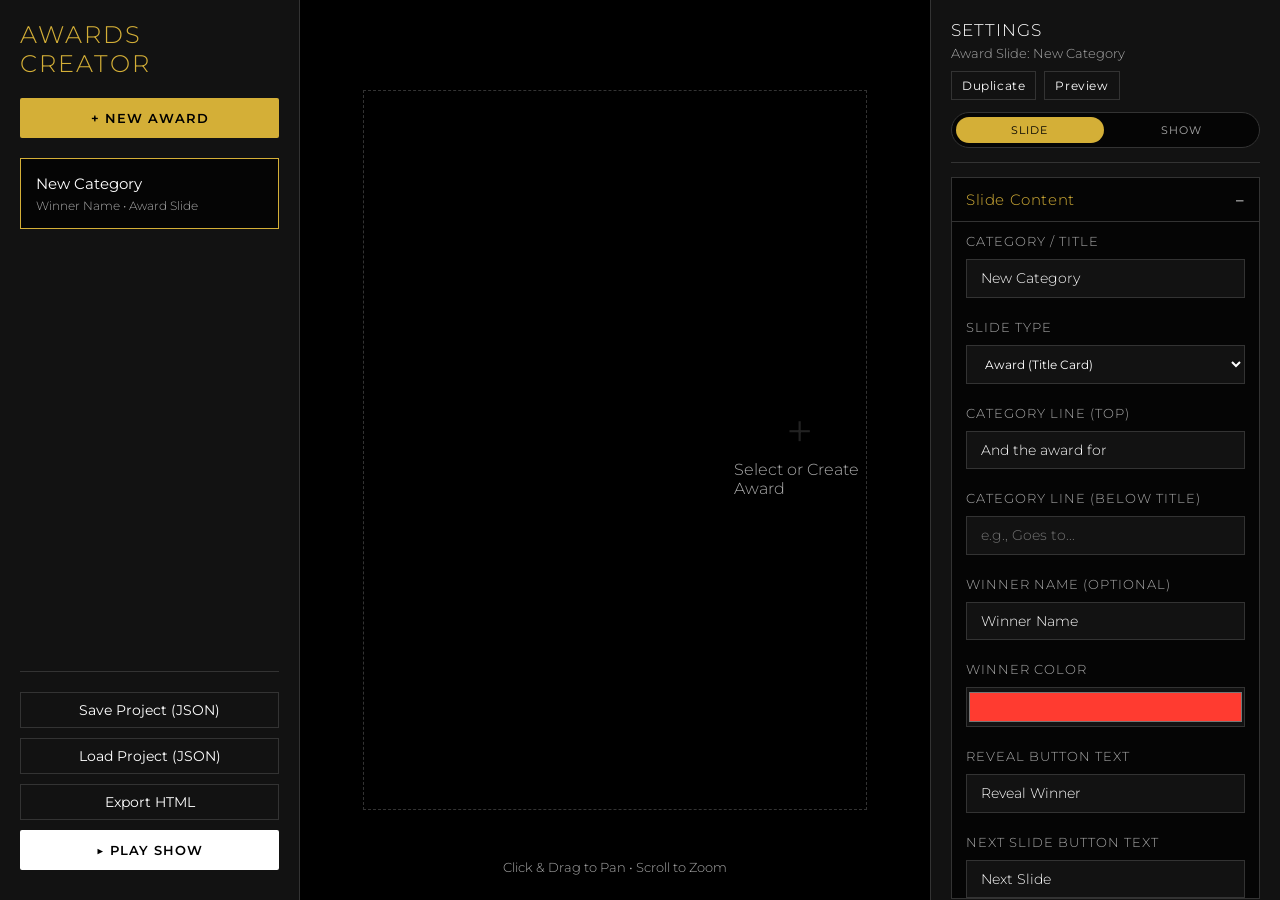
==== index.html @ 906f4ad8 "Add files via upload" ====
<!DOCTYPE html>
<html lang="en">
<head>
    <meta charset="UTF-8">
    <meta name="viewport" content="width=device-width, initial-scale=1.0">
    <title>Premier Award Creator</title>
    <!-- Importing a sleek, lightweight font -->
    <link rel="preconnect" href="https://fonts.googleapis.com">
    <link rel="preconnect" href="https://fonts.gstatic.com" crossorigin>
    <link href="https://fonts.googleapis.com/css2?family=Montserrat:wght@200;300;400;600&display=swap" rel="stylesheet">
    
    <style>
        :root {
            --bg-color: #050505;
            --surface-color: #121212;
            --surface-hover: #1e1e1e;
            --accent-color: #d4af37; /* Gold */
            --accent-dim: #8a7122;
            --text-primary: #ffffff;
            --text-secondary: #aaaaaa;
            --border-color: #333333;
            --font-main: 'Montserrat', sans-serif;
            --font-title: 'Montserrat', sans-serif;
            --font-subtitle: 'Montserrat', sans-serif;
            --font-winner: 'Montserrat', sans-serif;
            --title-size: 3.5rem;
            --winner-size: 3.5rem;
            --category-size: 1rem;
            --subline-size: 1rem;
            --category-tracking: 4px;
            --title-tracking: 0px;
            --stage-bg: var(--bg-color);
            --transition-speed: 0.4s;
        }

        * {
            box-sizing: border-box;
            margin: 0;
            padding: 0;
        }

	        body {
	            font-family: var(--font-main);
	            background-color: var(--bg-color);
	            color: var(--text-primary);
	            height: 100vh;
	            overflow: hidden;
	            font-weight: 300;
	        }

	        /* --- Utility & Layout --- */
	        .hidden { display: none !important; }
	        .flex { display: flex; }
	        .flex-col { flex-direction: column; }
        .center { align-items: center; justify-content: center; }
        .full-screen {
            position: fixed;
            top: 0;
            left: 0;
            width: 100%;
            height: 100%;
            z-index: 100;
        }

        /* --- UI Components --- */
        button {
            cursor: pointer;
            border: none;
            outline: none;
            font-family: var(--font-main);
            transition: all 0.2s ease;
        }

        .btn-primary {
            background-color: var(--accent-color);
            color: #000;
            padding: 12px 24px;
            font-weight: 600;
            text-transform: uppercase;
            letter-spacing: 1px;
            border-radius: 2px;
        }
        .btn-primary:hover {
            background-color: #fff;
            box-shadow: 0 0 15px rgba(255, 255, 255, 0.3);
        }

        .btn-secondary {
            background-color: transparent;
            border: 1px solid var(--border-color);
            color: var(--text-primary);
            padding: 8px 16px;
            font-size: 0.9rem;
        }
        .btn-secondary:hover {
            border-color: var(--accent-color);
            color: var(--accent-color);
        }

        .btn-icon {
            background: none;
            color: var(--text-secondary);
            padding: 8px;
            font-size: 1.2rem;
        }
        .btn-icon:hover { color: #fff; }

        input[type="text"] {
            background-color: var(--surface-color);
            border: 1px solid var(--border-color);
            color: var(--text-primary);
            padding: 10px 14px;
            font-family: var(--font-main);
            font-weight: 300;
            width: 100%;
            margin-bottom: 10px;
        }
        input[type="text"]:focus {
            border-color: var(--accent-color);
            outline: none;
        }

        /* --- Editor Layout --- */
        #editor-app {
            display: grid;
            grid-template-columns: 300px 1fr 350px;
            height: 100vh;
        }

        /* Left Sidebar: List */
        .sidebar {
            background-color: var(--surface-color);
            border-right: 1px solid var(--border-color);
            display: flex;
            flex-direction: column;
            padding: 20px;
            overflow-y: auto;
        }
        .app-title {
            font-weight: 300;
            font-size: 1.5rem;
            margin-bottom: 20px;
            color: var(--accent-color);
            letter-spacing: 2px;
        }
        .award-list {
            flex: 1;
            overflow-y: auto;
            margin-bottom: 20px;
        }
        .award-item {
            background-color: var(--bg-color);
            padding: 15px;
            margin-bottom: 10px;
            border: 1px solid transparent;
            cursor: pointer;
            transition: 0.2s;
            position: relative;
        }
        .award-item:hover { border-color: var(--border-color); }
        .award-item.active { border-color: var(--accent-color); }
        .award-item.drag-over { border-color: var(--accent-color); }
        .award-item.dragging { opacity: 0.6; }
        .award-item h4 { font-weight: 400; margin-bottom: 5px; font-size: 0.95rem; }
        .award-item p { font-size: 0.75rem; color: var(--text-secondary); }
        .delete-btn {
            position: absolute;
            top: 10px;
            right: 10px;
            color: #ff4444;
            opacity: 0;
            transition: opacity 0.2s;
        }
        .award-item:hover .delete-btn { opacity: 1; }

        /* Center: Preview & Animation */
        .preview-area {
            background-color: #000;
            position: relative;
            overflow: hidden;
            display: flex;
            align-items: center;
            justify-content: center;
        }
        .image-container {
            overflow: hidden;
            width: 80%;
            height: 80%;
            border: 1px dashed var(--border-color);
            position: relative;
            display: flex;
            align-items: center;
            justify-content: center;
        }
        .fixate-target {
            position: absolute;
            width: 14px;
            height: 14px;
            border: 2px solid var(--accent-color);
            border-radius: 50%;
            transform: translate(-50%, -50%);
            pointer-events: none;
            box-shadow: 0 0 12px rgba(212,175,55,0.35);
        }
        .fixate-target::after {
            content: "";
            position: absolute;
            top: 50%;
            left: 50%;
            width: 4px;
            height: 4px;
            border-radius: 50%;
            background: var(--accent-color);
            transform: translate(-50%, -50%);
        }
        .editor-image-wrap {
            width: 100%;
            height: 100%;
            display: flex;
            align-items: center;
            justify-content: center;
            transform-origin: center center;
        }
        .editor-image-wrap.ken-burns-preview {
            animation: kenBurnsCustom var(--kb-duration, 12s) ease-in-out infinite alternate;
        }
        .editor-image-wrap.ken-burns-fixate-preview {
            animation: kenBurnsFixate var(--kb-duration, 8s) var(--kb-easing, ease-out) forwards;
        }
        .image-container.drag-over {
            border-color: var(--accent-color);
            box-shadow: 0 0 20px rgba(212, 175, 55, 0.2);
        }
        .preview-image {
            max-width: 100%;
            max-height: 100%;
            object-fit: contain;
            transition: transform 0.1s linear; /* Smooth drag */
            transform-origin: center center;
            cursor: grab;
        }
        .preview-image:active { cursor: grabbing; }
        
        .overlay-controls-hint {
            position: absolute;
            bottom: 20px;
            color: var(--text-secondary);
            font-size: 0.8rem;
            background: rgba(0,0,0,0.7);
            padding: 5px 10px;
            border-radius: 20px;
            pointer-events: none;
        }
        .range-row {
            display: flex;
            align-items: center;
            gap: 10px;
        }
        .range-row input[type=range] { flex: 1; }
        .range-row input[type=number] {
            width: 90px;
            background-color: var(--surface-color);
            border: 1px solid var(--border-color);
            color: var(--text-primary);
            padding: 8px 10px;
            font-family: var(--font-main);
        }

        /* Right Sidebar: Controls */
        .controls-panel {
            background-color: var(--surface-color);
            border-left: 1px solid var(--border-color);
            padding: 20px;
            display: flex;
            flex-direction: column;
            overflow-y: auto;
        }
        .controls-panel input[type="text"] {
            font-size: 0.86rem;
            line-height: 1.2;
        }
        .controls-panel input[type="number"],
        .controls-panel select {
            font-size: 0.78rem;
            line-height: 1.2;
        }
        .controls-panel input[type="color"] {
            height: 34px;
        }
        .panel-header {
            position: sticky;
            top: 0;
            z-index: 5;
            background-color: var(--surface-color);
            padding-bottom: 14px;
            margin-bottom: 14px;
            border-bottom: 1px solid var(--border-color);
        }
        .panel-title {
            font-size: 1.05rem;
            letter-spacing: 1px;
            text-transform: uppercase;
            color: var(--text-primary);
        }
        .panel-meta {
            margin-top: 6px;
            font-size: 0.8rem;
            color: var(--text-secondary);
        }
        .panel-actions {
            display: flex;
            gap: 8px;
            margin-top: 10px;
        }
        .btn-compact {
            padding: 6px 10px;
            font-size: 0.75rem;
            letter-spacing: 0.6px;
        }
        .mode-toggle {
            margin-top: 12px;
            background: var(--bg-color);
            border: 1px solid var(--border-color);
            border-radius: 999px;
            display: flex;
            padding: 4px;
            gap: 4px;
        }
        .mode-btn {
            flex: 1;
            background: transparent;
            color: var(--text-secondary);
            font-size: 0.7rem;
            letter-spacing: 1px;
            text-transform: uppercase;
            padding: 6px 10px;
            border-radius: 999px;
        }
        .mode-btn.active {
            background: var(--accent-color);
            color: #000;
        }
        .panel-mode { display: none; }
        .controls-panel[data-mode="slide"] .panel-mode[data-mode="slide"] { display: block; }
        .controls-panel[data-mode="show"] .panel-mode[data-mode="show"] { display: block; }
        .toggle-row {
            display: flex;
            align-items: center;
            gap: 10px;
            color: var(--text-secondary);
            font-size: 0.9rem;
        }
        .control-group.is-disabled {
            opacity: 0.6;
        }
        .control-group.is-disabled input,
        .control-group.is-disabled select,
        .control-group.is-disabled button {
            pointer-events: none;
        }
        .control-group { margin-bottom: 25px; }
        .control-label {
            display: block;
            margin-bottom: 10px;
            color: var(--text-secondary);
            font-size: 0.8rem;
            text-transform: uppercase;
            letter-spacing: 1px;
        }
        .control-section {
            border: 1px solid var(--border-color);
            background: var(--bg-color);
            margin-bottom: 16px;
        }
        .control-section summary {
            cursor: pointer;
            list-style: none;
            padding: 12px 14px;
            font-size: 0.95rem;
            letter-spacing: 0.6px;
            color: var(--accent-color);
            border-bottom: 1px solid var(--border-color);
        }
        .control-section summary::-webkit-details-marker { display: none; }
        .control-section summary::after {
            content: "+";
            float: right;
            color: var(--text-secondary);
            font-weight: 600;
        }
        .control-section[open] summary::after { content: "–"; }
        .control-section .control-group {
            padding: 12px 14px 0;
            margin-bottom: 0;
        }
        .control-section .control-group:last-child {
            padding-bottom: 14px;
        }
        .control-section .control-group input[type="text"] {
            margin-bottom: 0;
        }
        .control-section .control-group + .control-group {
            margin-top: 10px;
        }
        .control-subsection {
            border: 1px solid var(--border-color);
            background: var(--surface-color);
            margin-top: 10px;
        }
        .control-subsection summary {
            cursor: pointer;
            list-style: none;
            padding: 10px 12px;
            font-size: 0.8rem;
            letter-spacing: 0.8px;
            text-transform: uppercase;
            color: var(--text-secondary);
            border-bottom: 1px solid var(--border-color);
        }
        .control-subsection summary::-webkit-details-marker { display: none; }
        .control-subsection summary::after {
            content: "+";
            float: right;
            color: var(--text-secondary);
            font-weight: 600;
        }
        .control-subsection[open] summary::after { content: "–"; }
        .control-subsection .control-group {
            padding: 10px 12px 12px;
            margin-bottom: 0;
        }
        .control-subsection .control-group + .control-group { margin-top: 8px; }

        .btn-mini {
            background: transparent;
            border: 1px solid rgba(255,255,255,0.2);
            color: var(--text-secondary);
            font-size: 0.65rem;
            letter-spacing: 1px;
            text-transform: uppercase;
            padding: 4px 8px;
            border-radius: 999px;
        }
        .btn-mini:hover {
            color: var(--accent-color);
            border-color: var(--accent-color);
        }
        .top3-label-actions {
            display: flex;
            justify-content: flex-end;
            margin-bottom: 8px;
        }

        .overlay-list {
            display: flex;
            flex-direction: column;
            gap: 12px;
        }
        .overlay-toolbar {
            display: flex;
            flex-wrap: wrap;
            gap: 6px;
            flex: 1;
        }
        .overlay-toolbar button {
            border: 1px solid var(--border-color);
            background: var(--bg-color);
            color: var(--text-secondary);
            font-size: 0.7rem;
            letter-spacing: 0.6px;
            padding: 4px 8px;
            text-transform: uppercase;
        }
        .overlay-toolbar button:hover {
            color: var(--accent-color);
            border-color: var(--accent-color);
        }
        .overlay-editor {
            min-height: 84px;
            padding: 8px 10px;
            border: 1px solid var(--border-color);
            background: var(--bg-color);
            color: var(--text-primary);
            font-family: var(--font-main);
            font-size: 0.95rem;
            line-height: 1.35;
            white-space: pre-wrap;
            outline: none;
            flex: 1;
        }
        .overlay-editor:empty::before {
            content: attr(data-placeholder);
            color: var(--text-secondary);
        }
        .overlay-drag-ghost {
            position: absolute;
            left: 50%;
            top: 50%;
            transform: translate(-50%, -50%);
            max-width: 70%;
            padding: 8px 12px;
            border: 1px dashed rgba(255,255,255,0.4);
            background: rgba(0,0,0,0.35);
            color: #fff;
            font-size: 1.1rem;
            line-height: 1.2;
            z-index: 50;
            cursor: move;
            pointer-events: auto;
            display: none;
        }
        .overlay-drag-ghost.active { display: block; }
        .overlay-item {
            border: 1px solid var(--border-color);
            background: var(--surface-color);
            padding: 10px;
        }
        .overlay-item-row {
            display: flex;
            align-items: center;
            gap: 8px;
        }
        .overlay-item-actions {
            display: flex;
            align-items: center;
            gap: 6px;
        }
        .overlay-item-row + .overlay-item-row {
            margin-top: 8px;
        }
        .overlay-item input[type="text"] {
            margin-bottom: 0;
        }
        .overlay-item input[type="number"],
        .overlay-item select {
            background-color: var(--bg-color);
            border: 1px solid var(--border-color);
            color: var(--text-primary);
            padding: 8px 10px;
            font-family: var(--font-main);
            width: 100%;
        }
        .overlay-item input[type="number"],
        .overlay-item select,
        .overlay-item input[type="text"] {
            font-size: 0.78rem;
            line-height: 1.2;
            height: 32px;
        }
        .overlay-item input[type="color"] {
            height: 32px;
            padding: 0;
        }
        .overlay-item-label {
            font-size: 0.7rem;
            color: var(--text-secondary);
            text-transform: uppercase;
            letter-spacing: 0.6px;
            margin-bottom: 4px;
            display: block;
        }
        .overlay-item-toggle {
            display: inline-flex;
            align-items: center;
            gap: 6px;
            font-size: 0.7rem;
            text-transform: uppercase;
            letter-spacing: 0.6px;
            color: var(--text-secondary);
            white-space: nowrap;
        }
        .overlay-item-toggle input {
            accent-color: var(--accent-color);
        }
        .overlay-nudge {
            display: flex;
            gap: 4px;
            margin-top: 6px;
        }
        .overlay-empty {
            color: var(--text-secondary);
            font-size: 0.8rem;
        }
        .overlay-preview-list {
            display: flex;
            flex-direction: column;
            gap: 6px;
            margin-top: 8px;
        }
        .overlay-preview-item {
            border: 1px solid var(--border-color);
            background: var(--bg-color);
            padding: 6px 8px;
            font-size: 0.74rem;
            color: var(--text-secondary);
        }
        .overlay-preview-title {
            color: var(--text-primary);
            font-size: 0.72rem;
            text-transform: uppercase;
            letter-spacing: 0.6px;
            margin-bottom: 4px;
        }

        .overlay-modal {
            position: fixed;
            inset: 0;
            z-index: 300;
            display: flex;
            align-items: center;
            justify-content: center;
        }
        .overlay-modal.hidden {
            display: none;
        }
        .overlay-modal-backdrop {
            position: absolute;
            inset: 0;
            background: rgba(0,0,0,0.6);
        }
        .overlay-modal-card {
            position: relative;
            width: min(1100px, 92vw);
            max-height: 88vh;
            background: var(--surface-color);
            border: 1px solid var(--border-color);
            box-shadow: 0 20px 50px rgba(0,0,0,0.6);
            display: flex;
            flex-direction: column;
        }
        .overlay-modal-header {
            display: flex;
            align-items: center;
            justify-content: space-between;
            gap: 12px;
            padding: 16px 18px;
            border-bottom: 1px solid var(--border-color);
        }
        .overlay-modal-title {
            font-size: 1rem;
            letter-spacing: 1px;
            text-transform: uppercase;
            color: var(--accent-color);
        }
        .overlay-modal-meta {
            margin-top: 4px;
            font-size: 0.8rem;
            color: var(--text-secondary);
        }
        .overlay-modal-actions {
            display: flex;
            gap: 8px;
        }
        .overlay-modal-body {
            padding: 16px 18px 20px;
            overflow-y: auto;
        }
        .overlay-modal .overlay-editor {
            min-height: 180px;
            font-size: 1rem;
        }
        .overlay-modal .overlay-item-row {
            flex-wrap: wrap;
            align-items: flex-start;
        }
        .overlay-modal .overlay-item {
            padding: 14px;
        }
        .overlay-modal .overlay-item input[type="number"],
        .overlay-modal .overlay-item select,
        .overlay-modal .overlay-item input[type="text"] {
            font-size: 0.85rem;
            height: 34px;
        }
        .overlay-advanced {
            border: 1px solid var(--border-color);
            background: var(--bg-color);
            margin-top: 10px;
        }
        .overlay-advanced summary {
            cursor: pointer;
            list-style: none;
            padding: 8px 10px;
            font-size: 0.7rem;
            letter-spacing: 0.8px;
            text-transform: uppercase;
            color: var(--text-secondary);
            border-bottom: 1px solid var(--border-color);
        }
        .overlay-advanced summary::-webkit-details-marker { display: none; }
        .overlay-advanced summary::after {
            content: "+";
            float: right;
            color: var(--text-secondary);
            font-weight: 600;
        }
        .overlay-advanced[open] summary::after { content: "–"; }
        .overlay-advanced-body {
            padding: 10px;
        }
        
        .file-upload-wrapper {
            position: relative;
            overflow: hidden;
            display: inline-block;
            width: 100%;
        }
        .file-upload-wrapper input[type=file] {
            font-size: 100px;
            position: absolute;
            left: 0;
            top: 0;
            opacity: 0;
            cursor: pointer;
        }
        .btn-upload {
            background-color: var(--surface-hover);
            border: 1px dashed var(--text-secondary);
            color: var(--text-primary);
            width: 100%;
            padding: 20px;
            text-align: center;
            transition: 0.2s;
        }
        .btn-upload:hover {
            border-color: var(--accent-color);
            color: var(--accent-color);
        }

        input[type=range] {
            width: 100%;
            -webkit-appearance: none;
            background: transparent;
        }
        input[type=range]::-webkit-slider-thumb {
            -webkit-appearance: none;
            height: 16px;
            width: 16px;
            border-radius: 50%;
            background: var(--accent-color);
            cursor: pointer;
            margin-top: -6px;
        }
        input[type=range]::-webkit-slider-runnable-track {
            width: 100%;
            height: 4px;
            background: var(--border-color);
        }

        /* --- Player / Presentation Mode --- */
        #player-app {
            background: var(--stage-bg, var(--bg-color));
            display: flex;
            flex-direction: column;
            align-items: center;
            justify-content: center;
            perspective: 1000px;
        }

        .text-stage {
            text-align: center;
            z-index: 10;
            padding: 20px;
            max-width: 80%;
            min-height: 16rem;
            display: flex;
            flex-direction: column;
            align-items: center;
            /* Added fade transition */
            transition: opacity 0.8s ease-out;
        }
        
        /* Class to hide text completely */
        .text-stage.faded-out {
            opacity: 0;
            pointer-events: none;
        }

        .category-label {
            color: var(--accent-color);
            text-transform: uppercase;
            letter-spacing: var(--category-tracking, 4px);
            font-size: var(--category-size);
            font-family: var(--font-subtitle);
            margin-bottom: 20px;
            opacity: 0;
            transform: translateY(20px);
        }
        .category-label.secondary {
            margin-top: 20px;
            margin-bottom: 0;
            font-size: var(--subline-size);
        }
        .award-title {
            font-size: var(--title-size);
            font-weight: 200;
            line-height: 1.2;
            margin-bottom: 40px;
            opacity: 0;
            transform: translateY(20px);
            text-shadow: 0 0 20px rgba(0,0,0,0.8);
            font-family: var(--font-title);
            letter-spacing: var(--title-tracking, 0px);
        }
        .winner-reveal {
            font-size: var(--winner-size);
            color: #ff3b30;
            margin-top: 20px;
            opacity: 0;
            font-weight: 400;
            min-height: 3.8rem;
            line-height: 1.05;
            font-family: var(--font-winner);
        }

        /* Animation Classes */
        .animate-in {
            animation: fadeInUp 1s cubic-bezier(0.2, 0.8, 0.2, 1) forwards;
        }
        .animate-delay-1 { animation-delay: 0.3s; }
        .animate-delay-2 { animation-delay: 0.6s; }

        @keyframes fadeInUp {
            to { opacity: 1; transform: translateY(0); }
        }

        .photo-stage {
            position: absolute;
            top: 0;
            left: 0;
            width: 100%;
            height: 100%;
            z-index: 1;
            opacity: 0;
            transition: opacity 1.5s ease-in-out;
            pointer-events: none;
        }
        .photo-stage.active { opacity: 1; }
        .photo-overlay-container {
            position: absolute;
            inset: 0;
            pointer-events: none;
            z-index: 2;
        }
        .photo-overlay {
            position: absolute;
            left: 50%;
            top: 50%;
            text-align: center;
            font-size: var(--overlay-font-size, 2.2rem);
            line-height: var(--overlay-line-height, 1.15);
            font-weight: 300;
            color: var(--overlay-text-color, #ffffff);
            letter-spacing: 1px;
            text-shadow: var(--overlay-text-shadow, 0 2px 6px rgba(0,0,0,0.85), 0 0 18px rgba(255,255,255,0.55), 0 0 36px rgba(255,255,255,0.35));
            opacity: 0;
            visibility: hidden;
            transition: opacity var(--overlay-effect-duration, 0.6s) ease-out,
                transform var(--overlay-effect-duration, 0.6s) ease-out,
                filter var(--overlay-effect-duration, 0.6s) ease-out;
            transform: translate(calc(var(--overlay-anchor-x, -50%) + var(--overlay-offset-x, 0px) + var(--overlay-from-x, 0px)), calc(var(--overlay-anchor-y, -50%) + var(--overlay-offset-y, 0px) + var(--overlay-from-y, 0px))) scale(var(--overlay-scale, 1));
            filter: blur(var(--overlay-blur, 0));
            max-width: var(--overlay-max-width, 90%);
        }
        .photo-overlay.visible {
            opacity: 1;
            visibility: visible;
            transform: translate(calc(var(--overlay-anchor-x, -50%) + var(--overlay-offset-x, 0px)), calc(var(--overlay-anchor-y, -50%) + var(--overlay-offset-y, 0px))) scale(1);
            filter: blur(0);
        }
        .photo-overlay.has-text {
            background: var(--overlay-bg, rgba(0,0,0,0.45));
            padding: var(--overlay-pad-y, 10px) var(--overlay-pad-x, 18px);
            border-radius: var(--overlay-radius, 12px);
            backdrop-filter: blur(var(--overlay-backdrop-blur, 4px));
            -webkit-backdrop-filter: blur(var(--overlay-backdrop-blur, 4px));
        }
        .overlay-effect-fade { --overlay-from-x: 0; --overlay-from-y: 0; }
        .overlay-effect-slide-up { --overlay-from-y: 24px; }
        .overlay-effect-slide-down { --overlay-from-y: -24px; }
        .overlay-effect-slide-left { --overlay-from-x: 24px; }
        .overlay-effect-slide-right { --overlay-from-x: -24px; }
        .overlay-effect-zoom { --overlay-scale: 0.96; }
        .overlay-effect-typewriter { --overlay-from-y: 10px; }
        .overlay-effect-word-reveal { --overlay-from-y: 10px; }
        .overlay-effect-blur { --overlay-blur: 14px; }
        .overlay-effect-rise { --overlay-from-y: 28px; --overlay-scale: 0.98; }
        .overlay-effect-pop { --overlay-scale: 0.9; }
        .player-image {
            width: 100%;
            height: 100%;
            object-fit: contain;
            /* Will be set via inline JS for transforms */
        }
        .player-image-wrap {
            width: 100%;
            height: 100%;
            display: flex;
            align-items: center;
            justify-content: center;
            transform-origin: center center;
        }
        .player-image-wrap.ken-burns {
            animation: kenBurnsCustom var(--kb-duration, 12s) ease-in-out infinite alternate;
        }
        .player-image-wrap.ken-burns-fixate {
            animation: kenBurnsFixate var(--kb-duration, 8s) var(--kb-easing, ease-out) forwards;
        }

        @keyframes kenBurnsCustom {
            from { transform: scale(var(--kb-scale-from, 1)) translate(var(--kb-x-from, 0px), var(--kb-y-from, 0px)); }
            to { transform: scale(var(--kb-scale-to, 1.08)) translate(var(--kb-x-to, 20px), var(--kb-y-to, -10px)); }
        }
        @keyframes kenBurnsFixate {
            from { transform: translate(var(--kb-x-from, 0px), var(--kb-y-from, 0px)) scale(var(--kb-scale-from, 1)); }
            to { transform: translate(var(--kb-x-to, 0px), var(--kb-y-to, 0px)) scale(var(--kb-scale-to, 1.08)); }
        }

        .player-controls {
            position: fixed;
            bottom: 40px;
            right: 40px;
            z-index: 20;
            display: flex;
            gap: 15px;
        }

        .auto-advance-bar {
            position: fixed;
            left: 0;
            bottom: 0;
            width: 100%;
            height: 3px;
            background: var(--accent-color);
            transform: scaleX(0);
            transform-origin: left;
            opacity: 0;
            transition: opacity 0.2s ease;
            z-index: 30;
            pointer-events: none;
        }
        .auto-advance-bar.active {
            opacity: 0.85;
        }

        .player-cancel {
            position: fixed;
            top: 16px;
            right: 18px;
            z-index: 25;
            font-size: 0.68rem;
            letter-spacing: 1.5px;
            text-transform: uppercase;
            padding: 4px 8px;
            color: rgba(255,255,255,0.6);
            background: rgba(0,0,0,0.2);
            border: 1px solid rgba(255,255,255,0.18);
            border-radius: 999px;
            opacity: 0.35;
        }
        .player-cancel:hover,
        .player-cancel:focus-visible {
            opacity: 0.9;
            color: #fff;
            border-color: rgba(255,255,255,0.4);
        }

        /* --- Top 3 Reveal --- */
        .top3-stage {
            position: absolute;
            inset: 0;
            z-index: 6;
            display: flex;
            flex-direction: column;
            align-items: center;
            justify-content: center;
            gap: 26px;
            opacity: 0;
            pointer-events: none;
            transition: opacity 0.8s ease;
        }
        .top3-stage.visible {
            opacity: 1;
        }
        .top3-heading {
            text-align: center;
            max-width: 80%;
        }
        .top3-heading .category-label,
        .top3-heading .award-title {
            opacity: 1;
            transform: none;
        }
        .top3-heading .award-title {
            margin-bottom: 18px;
        }
        .top3-heading .category-label.secondary {
            margin-top: 12px;
        }

        .top3-teaser,
        .top3-layout {
            width: min(92vw, 1200px);
            display: grid;
            gap: 24px;
            align-items: center;
        }
        .top3-teaser.has-side,
        .top3-layout.has-side {
            grid-template-columns: minmax(0, 1fr) minmax(190px, 280px);
        }
        .top3-teaser:not(.has-side),
        .top3-layout:not(.has-side) {
            grid-template-columns: 1fr;
        }
        .top3-teaser-grid,
        .top3-layout-grid {
            display: grid;
            grid-template-columns: repeat(var(--top3-cols, 2), minmax(160px, 1fr));
            grid-template-rows: repeat(var(--top3-rows, 2), minmax(0, 1fr));
            gap: 22px;
            align-items: end;
            justify-items: center;
        }
        .top3-layout-grid { gap: 24px; }
        .top3-teaser-side,
        .top3-layout-side {
            display: flex;
            align-items: center;
            justify-content: center;
        }
        .top3-teaser-card {
            position: relative;
            width: min(100%, var(--top3-card-max-width, 300px));
            aspect-ratio: 4 / 5;
            background: #0b0b0b;
            border: 1px solid rgba(255,255,255,0.08);
            overflow: hidden;
        }
        .top3-teaser-media {
            width: 100%;
            height: 100%;
            display: flex;
            align-items: center;
            justify-content: center;
            overflow: hidden;
        }
        .top3-teaser-img {
            width: 100%;
            height: 100%;
            object-fit: cover;
            transition: transform 1.2s ease;
        }
        .top3-teaser-card::after {
            content: "";
            position: absolute;
            inset: 0;
            background: linear-gradient(180deg, rgba(0,0,0,0.15), rgba(0,0,0,0.45));
            pointer-events: none;
        }
        .top3-teaser-label {
            position: absolute;
            top: 14px;
            left: 14px;
            font-size: 0.7rem;
            letter-spacing: 2px;
            text-transform: uppercase;
            color: rgba(255,255,255,0.65);
        }
        .top3-teaser.silhouette .top3-teaser-img {
            filter: grayscale(1) brightness(var(--top3-silhouette-brightness, 0.2)) contrast(1.2);
            transform: scale(1.05);
        }
        .top3-teaser.blur .top3-teaser-img {
            filter: blur(26px) brightness(0.85) saturate(0.9);
            transform: scale(1.1);
        }
        .top3-teaser.pixelate .top3-teaser-img {
            image-rendering: pixelated;
            filter: contrast(1.05) saturate(0.85);
        }
        .top3-teaser.pixelate .top3-teaser-img.pixelate-scale {
            width: 25%;
            height: 25%;
            transform: scale(4);
            transform-origin: center;
        }
        .top3-teaser-media canvas,
        .top3-slot-media canvas {
            width: 100%;
            height: 100%;
            image-rendering: pixelated;
            display: block;
        }

        .top3-layout.editorial .top3-layout-grid {
            gap: 26px;
        }
        .top3-layout.editorial .top3-slot.winner {
            transform: translateY(-8px) scale(1.05);
        }
        .top3-slot {
            position: relative;
            width: min(100%, var(--top3-card-max-width, 300px));
            background: #0b0b0b;
            border: 1px solid rgba(255,255,255,0.08);
            overflow: hidden;
            aspect-ratio: 4 / 5;
            display: flex;
            flex-direction: column;
            transition: transform 0.6s ease, box-shadow 0.6s ease, border-color 0.6s ease;
        }
        .top3-slot.empty {
            background: rgba(255,255,255,0.03);
            border-style: dashed;
        }
        .top3-slot.unrevealed .top3-slot-media img {
            transform: scale(1.05);
        }
        .top3-layout.teaser-blur .top3-slot.unrevealed .top3-slot-media img {
            filter: blur(24px) brightness(0.85) saturate(0.9);
        }
        .top3-layout.teaser-silhouette .top3-slot.unrevealed .top3-slot-media img {
            filter: grayscale(1) brightness(var(--top3-silhouette-brightness, 0.2)) contrast(1.2);
        }
        .top3-layout.teaser-pixelate .top3-slot.unrevealed .top3-slot-media img {
            image-rendering: pixelated;
        }
        .top3-slot-media {
            flex: 1;
            display: flex;
            align-items: center;
            justify-content: center;
            overflow: hidden;
        }
        .top3-slot-media img {
            width: 100%;
            height: 100%;
            object-fit: contain;
        }
        .top3-slot-meta {
            padding: 12px 14px;
            border-top: 1px solid rgba(255,255,255,0.08);
            background: rgba(0,0,0,0.6);
        }
        .top3-slot-place {
            font-size: 0.7rem;
            letter-spacing: 2px;
            text-transform: uppercase;
            color: var(--text-secondary);
        }
        .top3-slot-name {
            font-size: 1rem;
            font-weight: 400;
            color: var(--text-primary);
            margin-top: 6px;
        }
        .top3-slot.winner {
            border-color: var(--accent-color);
            box-shadow: 0 0 30px rgba(212,175,55,0.25);
            transform: scale(1.04);
        }
        .top3-slot.winner.pulse {
            animation: top3GlowPulse 3s ease-in-out infinite;
        }
        .top3-slot.place-in .top3-slot-media,
        .top3-slot.place-in .top3-slot-meta {
            animation: top3PlaceIn 0.8s cubic-bezier(0.2, 0.8, 0.2, 1) forwards;
        }
        .top3-label-list {
            display: grid;
            gap: 10px;
        }
        .top3-label-row {
            display: flex;
            flex-direction: column;
            gap: 6px;
        }
        .top3-label-caption {
            font-size: 0.7rem;
            letter-spacing: 1px;
            text-transform: uppercase;
            color: var(--text-secondary);
        }
        @keyframes top3GlowPulse {
            0%, 100% { box-shadow: 0 0 22px rgba(212,175,55,0.2); }
            50% { box-shadow: 0 0 34px rgba(212,175,55,0.45); }
        }
        @keyframes top3PlaceIn {
            from { opacity: 0; transform: scale(1.04); filter: blur(6px); }
            to { opacity: 1; transform: scale(1); filter: blur(0); }
        }

        .top3-reveal-badge {
            position: absolute;
            left: 50%;
            bottom: 12%;
            transform: translateX(-50%) translateY(8px);
            text-align: center;
            opacity: 0;
            transition: opacity 0.6s ease, transform 0.6s ease;
            z-index: 4;
            pointer-events: none;
        }
        .top3-reveal-badge.visible {
            opacity: 1;
            transform: translateX(-50%) translateY(0);
        }
        .top3-reveal-place {
            font-size: 0.85rem;
            letter-spacing: 3px;
            text-transform: uppercase;
            color: var(--text-secondary);
            margin-bottom: 8px;
        }
        .top3-reveal-name {
            font-size: 2.4rem;
            font-weight: 300;
            color: #ffffff;
            text-shadow:
                0 2px 8px rgba(0,0,0,0.8),
                0 0 24px rgba(255,255,255,0.4);
        }

        .top3-placing-clone {
            position: fixed;
            z-index: 9;
            overflow: hidden;
            will-change: transform;
            transition: transform 0.8s cubic-bezier(0.2, 0.8, 0.2, 1);
        }
        .top3-reveal-clone {
            position: fixed;
            z-index: 9;
            overflow: hidden;
            will-change: transform;
            transition: transform 1.1s cubic-bezier(0.2, 0.8, 0.2, 1), opacity 0.3s ease;
        }
        .top3-reveal-media {
            position: relative;
            width: 100%;
            height: 100%;
        }
        .top3-reveal-media img,
        .top3-reveal-media canvas {
            position: absolute;
            inset: 0;
            width: 100%;
            height: 100%;
            object-fit: cover;
        }
        .top3-reveal-media img {
            transition: filter 0.6s ease, opacity 0.6s ease;
        }
        .top3-reveal-media canvas {
            transition: opacity 0.6s ease;
        }
        
        .menu-screen {
            position: absolute;
            inset: 0;
            background: #000;
            z-index: 25;
            display: flex;
            flex-direction: column;
            padding: 40px;
        }
        .menu-header {
            display: flex;
            align-items: center;
            justify-content: space-between;
            gap: 20px;
            margin-bottom: 30px;
        }
        .menu-title {
            font-size: 2rem;
            font-weight: 300;
            color: var(--accent-color);
            letter-spacing: 2px;
        }
        .menu-grid {
            display: grid;
            grid-template-columns: repeat(auto-fill, minmax(220px, 1fr));
            gap: 16px;
            overflow-y: auto;
            padding-right: 6px;
        }
        .menu-tile {
            background: rgba(255,255,255,0.06);
            border: 1px solid rgba(255,255,255,0.1);
            padding: 18px;
            text-align: left;
            color: #fff;
            transition: 0.2s;
        }
        .menu-tile:hover {
            border-color: var(--accent-color);
            transform: translateY(-2px);
        }
        .menu-tile-title {
            font-size: 1rem;
            font-weight: 400;
            margin-bottom: 6px;
        }
        .menu-tile-sub {
            font-size: 0.75rem;
            color: var(--text-secondary);
            text-transform: uppercase;
            letter-spacing: 1px;
        }
        
        .next-btn {
            background: rgba(255,255,255,0.1);
            backdrop-filter: blur(5px);
            color: white;
            padding: 16px 34px;
            border-radius: 50px;
            font-size: 1.05rem;
            font-weight: 600;
            border: 1px solid rgba(255,255,255,0.2);
            opacity: 0;
            pointer-events: none;
            transition: opacity 0.25s ease, background 0.25s ease, color 0.25s ease, border-color 0.25s ease, transform 0.25s ease, filter 0.25s ease;
        }
        .next-btn.visible {
            opacity: 1;
            pointer-events: all;
        }
        .next-btn.layout-hidden {
            display: none;
        }
        .next-btn:hover {
            background: white;
            color: black;
        }
        .next-btn.is-secondary {
            padding: 12px 22px;
            font-size: 0.9rem;
            font-weight: 500;
            filter: saturate(0.78) brightness(0.92);
        }
        .next-btn.is-secondary:hover {
            filter: saturate(0.92) brightness(1);
        }
        .next-btn.action-default {
            background: rgba(255,255,255,0.1);
            border-color: rgba(255,255,255,0.25);
            color: #ffffff;
        }
        .next-btn.action-reveal {
            background: linear-gradient(140deg, rgba(145,114,56,0.42), rgba(84,61,26,0.4));
            border-color: rgba(214,177,106,0.55);
            color: #f9edd7;
        }
        .next-btn.action-place {
            background: linear-gradient(140deg, rgba(88,97,112,0.42), rgba(56,62,74,0.4));
            border-color: rgba(178,191,212,0.5);
            color: #eaf0fb;
        }
        .next-btn.action-see-more {
            background: linear-gradient(140deg, rgba(42,73,118,0.45), rgba(29,51,83,0.42));
            border-color: rgba(120,166,228,0.55);
            color: #e9f3ff;
        }
        .next-btn.action-back {
            background: linear-gradient(140deg, rgba(74,74,82,0.44), rgba(47,47,52,0.42));
            border-color: rgba(184,184,193,0.45);
            color: #f1f1f4;
        }
        .next-btn.action-next {
            background: linear-gradient(140deg, rgba(46,94,75,0.44), rgba(30,65,50,0.41));
            border-color: rgba(124,196,163,0.55);
            color: #e8f8ef;
        }
        .next-btn.action-end {
            background: linear-gradient(140deg, rgba(106,46,46,0.46), rgba(73,31,31,0.43));
            border-color: rgba(206,129,129,0.58);
            color: #ffebeb;
        }
        .next-btn.action-reveal:hover,
        .next-btn.action-place:hover,
        .next-btn.action-see-more:hover,
        .next-btn.action-back:hover,
        .next-btn.action-next:hover,
        .next-btn.action-end:hover {
            color: #ffffff;
            filter: brightness(1.08);
        }
        #nextBtn { order: 1; }
        #top3SeeMoreBtn { order: 2; }
        .player-controls.linked-nav #nextBtn { order: 2; }
        .player-controls.linked-nav #top3SeeMoreBtn { order: 1; }

        /* Toast Notification */
        .toast {
            position: fixed;
            bottom: 20px;
            left: 50%;
            transform: translateX(-50%) translateY(100px);
            background-color: var(--surface-color);
            border: 1px solid var(--accent-color);
            padding: 12px 24px;
            border-radius: 4px;
            transition: transform 0.3s cubic-bezier(0.175, 0.885, 0.32, 1.275);
            z-index: 200;
            box-shadow: 0 5px 15px rgba(0,0,0,0.5);
        }
        .toast.show { transform: translateX(-50%) translateY(0); }

        /* Responsive */
        @media (max-width: 900px) {
            #editor-app { grid-template-columns: 1fr; overflow-y: auto; height: auto;}
            .sidebar, .controls-panel { height: auto; border: none; }
            .image-container { height: 300px; width: 100%; }
        }
    </style>
</head>
<body>

    <!-- Notification Toast -->
    <div id="toast" class="toast">Action Successful</div>

    <!-- EDITOR MODE -->
    <div id="editor-app">
        <!-- Left Sidebar -->
        <aside class="sidebar">
            <h1 class="app-title">AWARDS CREATOR</h1>
            <button class="btn-primary" style="width:100%; margin-bottom:20px;" onclick="createNewAward()">+ New Award</button>
            
            <div class="award-list" id="awardList">
                <!-- List items injected here -->
            </div>

	            <div style="margin-top: auto; padding-top:20px; border-top: 1px solid var(--border-color);">
                <button class="btn-secondary" style="width:100%; margin-bottom:10px;" onclick="exportProjectAsJson()">
                    Save Project (JSON)
                </button>
                <button class="btn-secondary" style="width:100%; margin-bottom:10px;" onclick="triggerProjectImport()">
                    Load Project (JSON)
                </button>
                <input type="file" id="projectImportInput" accept="application/json,.json" class="hidden" onchange="handleProjectUpload(this)">
                <button id="exportBtn" class="btn-secondary" style="width:100%; margin-bottom:10px;" onclick="exportShowAsHtml()">
                    Export HTML
                </button>
                <button class="btn-primary" style="width:100%; margin-bottom:10px; background: #fff;" onclick="playShow()">
                    ▶ Play Show
                </button>
            </div>
        </aside>

        <!-- Center Preview -->
        <main class="preview-area">
            <div class="image-container" id="editorImageContainer">
                <div id="editorImageWrap" class="editor-image-wrap">
                    <img id="editorImage" class="preview-image" src="" alt="Preview" style="display: none;">
                </div>
                <div id="placeholderText" class="center flex-col" style="color: var(--text-secondary);">
                    <span style="font-size: 3rem; opacity: 0.2;">+</span>
                    <span>Select or Create Award</span>
                </div>
                <div id="fixateTarget" class="fixate-target hidden"></div>
                <div id="overlayDragGhost" class="overlay-drag-ghost"></div>
            </div>
            <div class="overlay-controls-hint">Click & Drag to Pan • Scroll to Zoom</div>
        </main>

        <!-- Right Controls -->
        <aside class="controls-panel" data-mode="slide">
            <div class="panel-header">
                <div class="panel-title">Settings</div>
                <div id="panelSlideMeta" class="panel-meta">No slide selected</div>
                <div class="panel-actions">
                    <button class="btn-secondary btn-compact" onclick="duplicateCurrentAward()">Duplicate</button>
                    <button class="btn-secondary btn-compact" onclick="previewCurrentSlide()">Preview</button>
                </div>
                <div class="mode-toggle" role="tablist" aria-label="Settings mode">
                    <button class="mode-btn active" data-mode="slide" onclick="setPanelMode('slide')">Slide</button>
                    <button class="mode-btn" data-mode="show" onclick="setPanelMode('show')">Show</button>
                </div>
            </div>

            <div class="panel-body">
                <section class="panel-mode" data-mode="slide">
                    <details class="control-section" open>
                        <summary>Slide Content</summary>
                        <div class="control-group">
                            <label class="control-label">Category / Title</label>
                            <input type="text" id="inputTitle" placeholder="e.g., Best Beard" oninput="updateCurrentAward('title', this.value)">
                        </div>
                        <div class="control-group">
                            <label class="control-label">Slide Type</label>
                            <select id="inputSlideType" onchange="updateCurrentAward('slideType', this.value)" style="width:100%; padding:10px 14px; background: var(--surface-color); color: var(--text-primary); border: 1px solid var(--border-color); font-family: var(--font-main);">
                                <option value="award">Award (Title Card)</option>
                                <option value="photo">Photo Only</option>
                                <option value="top3">Top Reveal (2-10)</option>
                            </select>
                        </div>
                        <div class="control-group">
                            <label class="control-label">Category Line (Top)</label>
                            <input type="text" id="inputCategoryLine" placeholder="e.g., And the award for" oninput="updateCurrentAward('categoryLine', this.value)">
                        </div>
                        <div class="control-group">
                            <label class="control-label">Category Line (Below Title)</label>
                            <input type="text" id="inputSubLine" placeholder="e.g., Goes to..." oninput="updateCurrentAward('subLine', this.value)">
                        </div>
                        <div class="control-group" id="awardWinnerNameGroup">
                            <label class="control-label">Winner Name (Optional)</label>
                            <input type="text" id="inputWinner" placeholder="e.g., John Doe" oninput="updateCurrentAward('winner', this.value)">
                        </div>
                        <div class="control-group" id="awardWinnerColorGroup">
                            <label class="control-label">Winner Color</label>
                            <input type="color" id="inputWinnerColor" value="#ff3b30" oninput="updateCurrentAward('winnerColor', this.value)" style="width: 100%; height: 40px; padding: 0; border: 1px solid var(--border-color); background: var(--surface-color);">
                        </div>
                        <div class="control-group" id="awardRevealTextGroup">
                            <label class="control-label">Reveal Button Text</label>
                            <input type="text" id="inputRevealText" placeholder="e.g., Reveal Winner" oninput="updateCurrentAward('revealText', this.value)">
                        </div>
                        <div class="control-group" id="awardNextTextGroup">
                            <label class="control-label" id="inputNextTextLabel">Next Slide Button Text</label>
                            <input type="text" id="inputNextText" placeholder="e.g., Next Slide" oninput="updateCurrentAward('nextText', this.value)">
                        </div>
                        <div class="control-group" id="linkedOnlyGroup" style="display:none;">
                            <label class="toggle-row">
                                <input type="checkbox" id="inputLinkedOnly" onchange="updateCurrentAward('linkedOnly', this.checked)">
                                Skip in main run (linked-only slide)
                            </label>
                        </div>
                    </details>

                    <details class="control-section" id="top3Controls">
                        <summary>Top Reveal (2-10)</summary>
                        <div class="control-group">
                            <label class="control-label">Number of Places</label>
                            <select id="inputTop3Count" onchange="updateTop3Count(parseInt(this.value, 10))" style="width:100%; padding:10px 14px; background: var(--surface-color); color: var(--text-primary); border: 1px solid var(--border-color); font-family: var(--font-main);">
                                <option value="2">Top 2</option>
                                <option value="3">Top 3</option>
                                <option value="4">Top 4</option>
                                <option value="5">Top 5</option>
                                <option value="6">Top 6</option>
                                <option value="7">Top 7</option>
                                <option value="8">Top 8</option>
                                <option value="9">Top 9</option>
                                <option value="10">Top 10</option>
                            </select>
                        </div>
                        <div class="control-group">
                            <label class="control-label">Edit Place</label>
                            <select id="inputTop3Place" onchange="setTop3EditIndex(this.value)" style="width:100%; padding:10px 14px; background: var(--surface-color); color: var(--text-primary); border: 1px solid var(--border-color); font-family: var(--font-main);">
                                <option value="0">3rd Place</option>
                                <option value="1">2nd Place</option>
                                <option value="2">Winner</option>
                            </select>
                        </div>
                        <div class="control-group">
                            <label class="control-label">Place Name</label>
                            <input type="text" id="inputTop3Name" placeholder="e.g., Alex Smith" oninput="updateTop3Entry('name', this.value)">
                        </div>
                        <div class="control-group">
                            <label class="control-label">See More Slideshow (Start)</label>
                            <select id="inputTop3LinkedStart" onchange="updateTop3LinkedStart(this.value)" style="width:100%; padding:10px 14px; background: var(--surface-color); color: var(--text-primary); border: 1px solid var(--border-color); font-family: var(--font-main);">
                                <option value="">None</option>
                            </select>
                        </div>
                        <div class="control-group">
                            <label class="control-label">See More Slideshow (End)</label>
                            <select id="inputTop3LinkedEnd" onchange="updateTop3LinkedEnd(this.value)" style="width:100%; padding:10px 14px; background: var(--surface-color); color: var(--text-primary); border: 1px solid var(--border-color); font-family: var(--font-main);">
                                <option value="">Same as start</option>
                            </select>
                            <div class="overlay-empty" style="margin-top:6px;">Plays from start to end, then returns to this place.</div>
                        </div>
                        <div class="control-group">
                            <label class="control-label">Teaser Style</label>
                            <select id="inputTop3Teaser" onchange="updateTop3Setting('teaserStyle', this.value)" style="width:100%; padding:10px 14px; background: var(--surface-color); color: var(--text-primary); border: 1px solid var(--border-color); font-family: var(--font-main);">
                                <option value="silhouette">Silhouette</option>
                                <option value="blur">Blur</option>
                                <option value="pixelate">Pixelate</option>
                            </select>
                        </div>
                        <div class="control-group">
                            <label class="control-label">Layout Style</label>
                            <select id="inputTop3Layout" onchange="updateTop3Setting('layoutStyle', this.value)" style="width:100%; padding:10px 14px; background: var(--surface-color); color: var(--text-primary); border: 1px solid var(--border-color); font-family: var(--font-main);">
                                <option value="grid">Grid</option>
                                <option value="editorial">Editorial</option>
                            </select>
                        </div>
                        <div class="control-group">
                            <label class="control-label">Winner Treatment</label>
                            <label class="toggle-row">
                                <input type="checkbox" id="inputTop3WinnerToggle" onchange="updateTop3Setting('showWinner', this.checked)">
                                Highlight 1st place
                            </label>
                        </div>
                        <div class="control-group" id="top3WinnerEmphasisGroup">
                            <label class="control-label">Winner Emphasis</label>
                            <select id="inputTop3Emphasis" onchange="updateTop3Setting('winnerEmphasis', this.value)" style="width:100%; padding:10px 14px; background: var(--surface-color); color: var(--text-primary); border: 1px solid var(--border-color); font-family: var(--font-main);">
                                <option value="scale-glow">Scale + Glow</option>
                                <option value="pulse-glow">Pulse + Glow</option>
                                <option value="none">None</option>
                            </select>
                        </div>
                        <div class="control-group">
                            <label class="control-label">Pixelation Amount</label>
                            <input type="range" id="inputTop3Pixelate" min="1" max="10" step="1" value="6" oninput="updateTop3Setting('pixelateAmount', parseInt(this.value, 10))">
                        </div>
                        <div class="control-group">
                            <label class="control-label">Silhouette Darkness</label>
                            <input type="range" id="inputTop3Silhouette" min="0.3" max="0.95" step="0.05" value="0.8" oninput="updateTop3Setting('silhouetteDarkness', parseFloat(this.value))">
                        </div>
                        <details class="control-subsection">
                            <summary>Button Labels</summary>
                            <div class="control-group">
                                <div class="top3-label-actions">
                                    <button class="btn-mini" onclick="clearTop3ButtonLabels()">Clear All</button>
                                </div>
                                <div id="top3ButtonLabels" class="top3-label-list"></div>
                            </div>
                        </details>
                        <details class="control-subsection">
                            <summary>Place Labels</summary>
                            <div class="control-group">
                                <div id="top3PlaceLabels" class="top3-label-list"></div>
                            </div>
                        </details>
                    </details>

                    <details class="control-section" open>
                        <summary>Media & Overlays</summary>
                        <div class="control-group">
                            <label class="control-label">Text Overlays</label>
                            <div id="top3EditHint" class="overlay-empty" style="margin-bottom:10px; display:none;">Editing Place</div>
                            <div id="overlayCount" class="overlay-empty">No overlays yet.</div>
                            <div id="overlayPreviewList" class="overlay-preview-list"></div>
                            <button class="btn-secondary" style="width:100%; margin-top:10px;" onclick="openOverlayModal()">Open Overlay Editor</button>
                            <button class="btn-secondary" style="width:100%; margin-top:10px;" onclick="addOverlay()">+ Add Overlay</button>
                        </div>
                        <div class="control-group">
                            <label class="control-label">Image Fit</label>
                            <select id="inputImageFit" onchange="updateCurrentMediaSetting('imageFit', this.value)" style="width:100%; padding:10px 14px; background: var(--surface-color); color: var(--text-primary); border: 1px solid var(--border-color); font-family: var(--font-main);">
                                <option value="contain">Contain</option>
                                <option value="cover">Cover</option>
                                <option value="fill">Fill</option>
                            </select>
                        </div>
                        <div class="control-group">
                            <button class="btn-secondary" style="width:100%; margin-bottom:10px;" onclick="fitImageToFrame()">Fit To Frame</button>
                            <button class="btn-secondary" style="width:100%;" onclick="clearCurrentImage()">Clear Image</button>
                        </div>
                        <div class="control-group">
                            <label class="control-label">Photo</label>
                            <div class="file-upload-wrapper">
                                <div class="btn-upload">Upload Photo / GIF</div>
                                <input type="file" id="imageInput" accept="image/*,image/gif" multiple onchange="handleImageUpload(this)">
                            </div>
                        </div>
                    </details>

                    <details class="control-section">
                        <summary>Timing Overrides</summary>
                        <div class="control-group">
                            <label class="control-label">Per-Slide Timing</label>
                            <label class="toggle-row">
                                <input type="checkbox" id="inputSlideTimingOverride" onchange="toggleSlideTimingOverride(this.checked)">
                                Override show timing for this slide
                            </label>
                            <div id="slideTimingHint" class="overlay-empty" style="margin-top:6px;">Uses show defaults until enabled.</div>
                        </div>
                        <div class="control-group" id="slideTimingRevealGroup">
                            <label class="control-label">Reveal Delay (Seconds)</label>
                            <input type="number" id="inputRevealPhotoDelay" min="0" max="10" step="0.1" placeholder="Use show default" oninput="updateCurrentAwardNumber('revealPhotoDelay', this.value, 0, 10)">
                        </div>
                        <div class="control-group" id="slideTimingFadeGroup">
                            <label class="control-label">Fade Duration (Seconds)</label>
                            <input type="number" id="inputRevealPhotoFade" min="0" max="10" step="0.1" placeholder="Use show default" oninput="updateCurrentAwardNumber('revealFadeDuration', this.value, 0, 10)">
                        </div>
                    </details>

                    <details class="control-section">
                        <summary>Framing & Motion</summary>
                        <div class="control-group">
                            <label class="control-label">Framing Zoom</label>
                            <input type="range" id="zoomInput" min="0.5" max="3" step="0.05" value="1" oninput="handleZoomChange(this.value)">
                        </div>
                        <div class="control-group">
                            <label class="control-label">Ken Burns Mode</label>
                            <select id="inputKenBurnsMode" onchange="updateCurrentMediaSetting('kenBurnsMode', this.value)" style="width:100%; padding:10px 14px; background: var(--surface-color); color: var(--text-primary); border: 1px solid var(--border-color); font-family: var(--font-main);">
                                <option value="off">Off</option>
                                <option value="zoom-in">Zoom In</option>
                                <option value="zoom-out">Zoom Out</option>
                                <option value="pan-left-right">Pan Left → Right</option>
                                <option value="pan-right-left">Pan Right → Left</option>
                                <option value="pan-up-down">Pan Up → Down</option>
                                <option value="pan-down-up">Pan Down → Up</option>
                                <option value="diagonal-up-right">Diagonal Up → Right</option>
                                <option value="diagonal-down-left">Diagonal Down → Left</option>
                                <option value="fixate">Fixate</option>
                            </select>
                        </div>
                        <div class="control-group" id="kenBurnsDurationGroup">
                            <label class="control-label">Ken Burns Duration (Seconds)</label>
                            <input type="range" id="inputKenBurnsDuration" min="6" max="24" step="1" value="12" oninput="updateCurrentMediaSetting('kenBurnsDuration', parseInt(this.value, 10))">
                        </div>
                        <div class="control-group" id="kenBurnsIntensityGroup">
                            <label class="control-label">Ken Burns Intensity</label>
                            <input type="range" id="inputKenBurnsIntensity" min="0" max="60" step="2" value="20" oninput="updateCurrentMediaSetting('kenBurnsIntensity', parseInt(this.value, 10))">
                        </div>
                        <div class="control-group" id="fixateControls" style="display:none;">
                            <label class="control-label">Fixate Zoom (x)</label>
                            <div class="range-row">
                                <input type="range" id="inputFixateZoom" min="1" max="5" step="0.1" value="2.5" oninput="updateFixateControl('fixateZoom', this.value)">
                                <input type="number" id="inputFixateZoomNum" min="1" max="5" step="0.1" value="2.5" oninput="updateFixateControl('fixateZoom', this.value)">
                            </div>
                            <label class="control-label" style="margin-top:10px;">Fixate Speed (Seconds)</label>
                            <div class="range-row">
                                <input type="range" id="inputFixateSpeed" min="2" max="60" step="0.5" value="8" oninput="updateFixateControl('fixateSpeed', this.value)">
                                <input type="number" id="inputFixateSpeedNum" min="2" max="60" step="0.5" value="8" oninput="updateFixateControl('fixateSpeed', this.value)">
                            </div>
                            <label class="control-label" style="margin-top:10px;">Fixate Easing</label>
                            <select id="inputFixateEasing" onchange="updateFixateControl('fixateEasing', this.value)" style="width:100%; padding:10px 14px; background: var(--surface-color); color: var(--text-primary); border: 1px solid var(--border-color); font-family: var(--font-main);">
                                <option value="ease-out">Ease Out</option>
                                <option value="ease-in-out">Ease In Out</option>
                                <option value="ease-in">Ease In</option>
                                <option value="linear">Linear</option>
                                <option value="cubic-bezier(0.2, 0.8, 0.2, 1)">Cinematic</option>
                            </select>
                            <div class="overlay-empty" style="margin-top:10px;">Click the image to set the Fixate target.</div>
                        </div>
                        <div class="control-group">
                            <button class="btn-secondary" style="width:100%;" onclick="previewKenBurns()">Preview Ken Burns</button>
                        </div>
                        <div class="control-group">
                            <button class="btn-secondary" style="width:100%;" onclick="resetFraming()">Reset Framing</button>
                        </div>
                    </details>
                </section>

                <section class="panel-mode" data-mode="show">
                    <details class="control-section" open>
                        <summary>Start & Export</summary>
                        <div class="control-group">
                            <label class="control-label">Start Menu</label>
                            <label class="toggle-row">
                                <input type="checkbox" id="inputStartMenu" onchange="updateShowSetting('startMenu', this.checked)">
                                Show award menu before play
                            </label>
                        </div>
                        <div class="control-group">
                            <label class="control-label">Export Start Title</label>
                            <input type="text" id="inputExportStartTitle" placeholder="Start Show" oninput="updateShowSetting('exportStartTitle', this.value)">
                        </div>
                        <div class="control-group">
                            <label class="control-label">Export Start Button</label>
                            <input type="text" id="inputExportStartButton" placeholder="Start Show" oninput="updateShowSetting('exportStartButton', this.value)">
                        </div>
                    </details>

                    <details class="control-section" open>
                        <summary>Theme & Branding</summary>
                        <div class="control-group">
                            <label class="control-label">Theme Preset</label>
                            <select id="inputThemePreset" onchange="updateShowSetting('themePreset', this.value)" style="width:100%; padding:10px 14px; background: var(--surface-color); color: var(--text-primary); border: 1px solid var(--border-color); font-family: var(--font-main);">
                                <option value="classic-gold">Classic Gold</option>
                                <option value="neon">Neon</option>
                                <option value="minimal">Minimal</option>
                                <option value="retro">Retro</option>
                                <option value="editorial">Editorial</option>
                            </select>
                        </div>
                        <div class="control-group">
                            <label class="control-label">Stage Style</label>
                            <select id="inputStageStyle" onchange="updateShowSetting('stageStyle', this.value)" style="width:100%; padding:10px 14px; background: var(--surface-color); color: var(--text-primary); border: 1px solid var(--border-color); font-family: var(--font-main);">
                                <option value="solid">Solid</option>
                                <option value="spotlight">Spotlight</option>
                                <option value="gradient">Gradient</option>
                            </select>
                        </div>
                        <div class="control-group">
                            <label class="control-label">Accent Color</label>
                            <input type="color" id="inputAccentColor" value="#d4af37" oninput="updateShowSetting('accentColor', this.value)" style="width: 100%; height: 40px; padding: 0; border: 1px solid var(--border-color); background: var(--surface-color);">
                        </div>
                        <div class="control-group">
                            <label class="control-label">Stage Background</label>
                            <input type="color" id="inputStageColor" value="#050505" oninput="updateShowSetting('stageColor', this.value)" style="width: 100%; height: 40px; padding: 0; border: 1px solid var(--border-color); background: var(--surface-color);">
                        </div>
                    </details>

                    <details class="control-section">
                        <summary>Typography Defaults</summary>
                        <div class="control-group">
                            <label class="control-label">Type Preset</label>
                            <select id="inputTypePreset" onchange="updateShowSetting('typePreset', this.value)" style="width:100%; padding:10px 14px; background: var(--surface-color); color: var(--text-primary); border: 1px solid var(--border-color); font-family: var(--font-main);">
                                <option value="classic">Classic</option>
                                <option value="editorial">Editorial</option>
                                <option value="modern">Modern</option>
                                <option value="bold">Bold</option>
                            </select>
                        </div>
                        <div class="control-group">
                            <label class="control-label">Title Font</label>
                            <select id="inputTitleFont" onchange="updateShowSetting('titleFont', this.value)" style="width:100%; padding:10px 14px; background: var(--surface-color); color: var(--text-primary); border: 1px solid var(--border-color); font-family: var(--font-main);">
                                <option value="Montserrat">Montserrat</option>
                                <option value="Serif">Serif</option>
                                <option value="Editorial">Editorial</option>
                                <option value="Display">Display</option>
                                <option value="Mono">Mono</option>
                            </select>
                        </div>
                        <div class="control-group">
                            <label class="control-label">Subtitle Font</label>
                            <select id="inputSubtitleFont" onchange="updateShowSetting('subtitleFont', this.value)" style="width:100%; padding:10px 14px; background: var(--surface-color); color: var(--text-primary); border: 1px solid var(--border-color); font-family: var(--font-main);">
                                <option value="Montserrat">Montserrat</option>
                                <option value="Serif">Serif</option>
                                <option value="Editorial">Editorial</option>
                                <option value="Display">Display</option>
                                <option value="Mono">Mono</option>
                            </select>
                        </div>
                        <div class="control-group">
                            <label class="control-label">Winner Font</label>
                            <select id="inputWinnerFont" onchange="updateShowSetting('winnerFont', this.value)" style="width:100%; padding:10px 14px; background: var(--surface-color); color: var(--text-primary); border: 1px solid var(--border-color); font-family: var(--font-main);">
                                <option value="Montserrat">Montserrat</option>
                                <option value="Serif">Serif</option>
                                <option value="Editorial">Editorial</option>
                                <option value="Display">Display</option>
                                <option value="Mono">Mono</option>
                            </select>
                        </div>
                        <div class="control-group">
                            <label class="control-label">Type Sizes (rem)</label>
                            <div class="range-row">
                                <input type="number" id="inputTitleSize" min="2" max="6" step="0.1" oninput="updateShowSetting('titleSize', parseFloat(this.value))">
                                <input type="number" id="inputWinnerSize" min="2" max="6" step="0.1" oninput="updateShowSetting('winnerSize', parseFloat(this.value))">
                                <input type="number" id="inputCategorySize" min="0.6" max="2" step="0.05" oninput="updateShowSetting('categorySize', parseFloat(this.value))">
                                <input type="number" id="inputSublineSize" min="0.6" max="2" step="0.05" oninput="updateShowSetting('sublineSize', parseFloat(this.value))">
                            </div>
                            <div class="overlay-empty" style="margin-top:6px;">Title • Winner • Category • Subline</div>
                        </div>
                        <div class="control-group">
                            <label class="control-label">Letter Spacing (px)</label>
                            <div class="range-row">
                                <input type="number" id="inputCategoryTracking" min="0" max="10" step="0.5" oninput="updateShowSetting('categoryTracking', parseFloat(this.value))">
                                <input type="number" id="inputTitleTracking" min="-1" max="6" step="0.5" oninput="updateShowSetting('titleTracking', parseFloat(this.value))">
                            </div>
                            <div class="overlay-empty" style="margin-top:6px;">Category • Title</div>
                        </div>
                        <div class="control-group">
                            <label class="control-label">Projector Mode</label>
                            <label class="toggle-row">
                                <input type="checkbox" id="inputLargeType" onchange="updateShowSetting('largeType', this.checked)">
                                Large type for projector
                            </label>
                        </div>
                    </details>

                    <details class="control-section">
                        <summary>Playback Defaults</summary>
                        <div class="control-group">
                            <label class="control-label">Hold on Black</label>
                            <label class="toggle-row">
                                <input type="checkbox" id="inputHoldBlack" onchange="updateShowSetting('holdOnBlack', this.checked)">
                                Keep black frame before photo reveal
                            </label>
                        </div>
                        <div class="control-group">
                            <label class="control-label">Reveal Delay (Seconds)</label>
                            <div class="range-row">
                                <input type="number" id="inputRevealDelayAward" min="0" max="10" step="0.1" oninput="updateShowSetting('revealDelayAward', parseFloat(this.value))">
                                <input type="number" id="inputRevealDelayPhoto" min="0" max="10" step="0.1" oninput="updateShowSetting('revealDelayPhoto', parseFloat(this.value))" title="Photo-only delay">
                                <input type="number" id="inputRevealDelayTop" min="0" max="10" step="0.1" oninput="updateShowSetting('revealDelayTop', parseFloat(this.value))" title="Top Reveal delay">
                            </div>
                            <div class="overlay-empty" style="margin-top:6px;">Award • Photo • Top Reveal</div>
                        </div>
                        <div class="control-group">
                            <label class="control-label">Fade Duration (Seconds)</label>
                            <div class="range-row">
                                <input type="number" id="inputFadeAward" min="0" max="10" step="0.1" oninput="updateShowSetting('fadeDurationAward', parseFloat(this.value))">
                                <input type="number" id="inputFadePhoto" min="0" max="10" step="0.1" oninput="updateShowSetting('fadeDurationPhoto', parseFloat(this.value))">
                                <input type="number" id="inputFadeTop" min="0" max="10" step="0.1" oninput="updateShowSetting('fadeDurationTop', parseFloat(this.value))">
                            </div>
                            <div class="overlay-empty" style="margin-top:6px;">Award • Photo • Top Reveal</div>
                        </div>
                        <div class="control-group">
                            <label class="control-label">Auto-Advance</label>
                            <label class="toggle-row">
                                <input type="checkbox" id="inputAutoAdvance" onchange="updateShowSetting('autoAdvance', this.checked)">
                                Advance automatically
                            </label>
                        </div>
                        <div class="control-group" id="autoAdvanceTimingGroup">
                            <label class="control-label">Auto-Advance Timing (Seconds)</label>
                            <div class="range-row">
                                <input type="number" id="inputAutoAdvanceAward" min="1" max="60" step="1" oninput="updateShowSetting('autoAdvanceAward', parseFloat(this.value))">
                                <input type="number" id="inputAutoAdvancePhoto" min="1" max="60" step="1" oninput="updateShowSetting('autoAdvancePhoto', parseFloat(this.value))">
                                <input type="number" id="inputAutoAdvanceTop" min="1" max="60" step="1" oninput="updateShowSetting('autoAdvanceTopStep', parseFloat(this.value))">
                            </div>
                            <div class="overlay-empty" style="margin-top:6px;">Award • Photo • Top Reveal Step</div>
                        </div>
                    </details>

                    <details class="control-section">
                        <summary>Audio Defaults</summary>
                        <div class="control-group">
                            <label class="control-label">Sound Effects</label>
                            <label class="toggle-row" style="margin-bottom:8px;">
                                <input type="checkbox" id="inputSoundEnabled" onchange="updateShowSetting('soundEnabled', this.checked)">
                                Enable sounds
                            </label>
                            <div id="soundDetailGroup">
                                <label class="toggle-row" style="margin-bottom:8px;">
                                    <input type="checkbox" id="inputSoundReveal" onchange="updateShowSetting('soundOnReveal', this.checked)">
                                    Sound on reveal
                                </label>
                                <label class="toggle-row" style="margin-bottom:8px;">
                                    <input type="checkbox" id="inputSoundAdvance" onchange="updateShowSetting('soundOnAdvance', this.checked)">
                                    Sound on advance
                                </label>
                                <select id="inputSoundStyle" onchange="updateShowSetting('soundStyle', this.value)" style="width:100%; padding:10px 14px; background: var(--surface-color); color: var(--text-primary); border: 1px solid var(--border-color); font-family: var(--font-main);">
                                    <option value="soft">Soft</option>
                                    <option value="bright">Bright</option>
                                    <option value="cinematic">Cinematic</option>
                                </select>
                            </div>
                        </div>
                    </details>
                </section>
            </div>
        </aside>
    </div>

    <!-- Overlay Editor Modal -->
    <div id="overlayModal" class="overlay-modal hidden" aria-hidden="true">
        <div class="overlay-modal-backdrop" onclick="closeOverlayModal()"></div>
        <div class="overlay-modal-card" role="dialog" aria-modal="true" aria-labelledby="overlayModalTitle">
            <div class="overlay-modal-header">
                <div>
                    <div id="overlayModalTitle" class="overlay-modal-title">Overlay Editor</div>
                    <div id="overlayModalMeta" class="overlay-modal-meta">Select a slide to edit overlays.</div>
                </div>
                <div class="overlay-modal-actions">
                    <button class="btn-secondary btn-compact" onclick="addOverlay()">Add Overlay</button>
                    <button class="btn-secondary btn-compact" onclick="closeOverlayModal()">Close</button>
                </div>
            </div>
            <div class="overlay-modal-body">
                <div id="overlayList" class="overlay-list"></div>
            </div>
        </div>
    </div>

    <!-- PLAYER MODE -->
    <div id="player-app" class="hidden full-screen">
        <div id="menuScreen" class="menu-screen hidden">
            <div class="menu-header">
                <div class="menu-title">Select an Award</div>
                <button class="btn-secondary" onclick="startFromMenu(0)">Play From Start</button>
            </div>
            <div id="menuGrid" class="menu-grid"></div>
        </div>
        <div id="playerBackground" class="photo-stage">
            <div id="playerImageWrap" class="player-image-wrap">
                <img id="playerImageElement" class="player-image" src="">
            </div>
            <div id="playerOverlay" class="photo-overlay-container"></div>
        </div>

        <div id="top3Stage" class="top3-stage hidden">
            <div id="top3Heading" class="top3-heading">
                <div id="top3Category" class="category-label">The Award Goes To</div>
                <div id="top3Title" class="award-title">...</div>
                <div id="top3SubLine" class="category-label secondary">...</div>
            </div>
            <div id="top3Teaser" class="top3-teaser"></div>
            <div id="top3Layout" class="top3-layout"></div>
        </div>

        <div id="top3RevealBadge" class="top3-reveal-badge hidden">
            <div id="top3RevealPlace" class="top3-reveal-place">Third Place</div>
            <div id="top3RevealName" class="top3-reveal-name">Name</div>
        </div>

        <div id="textStage" class="text-stage">
            <div id="playerCategory" class="category-label">The Award Goes To</div>
            <div id="playerTitle" class="award-title">...</div>
            <div id="playerSubLine" class="category-label secondary">...</div>
            <div id="playerWinner" class="winner-reveal">...</div>
        </div>

        <button class="player-cancel" onclick="endShow()" aria-label="Cancel show">Cancel</button>
        <div class="player-controls">
            <button id="top3SeeMoreBtn" class="next-btn" onclick="openTop3SeeMore()">See More</button>
            <button id="nextBtn" class="next-btn" onclick="nextStep()">Reveal Winner</button>
        </div>
        <div id="autoAdvanceBar" class="auto-advance-bar"></div>
    </div>

    <script>
        /**
         * APPLICATION STATE
         */
        let awards = [];
        let currentAwardId = null;
        let currentTop3Index = 0;
        const TOP3_MIN = 2;
        const TOP3_MAX = 10;
        const defaultShowSettings = {
            startMenu: false,
            exportStartTitle: "Start Show",
            exportStartButton: "Start Show",
            themePreset: "classic-gold",
            stageStyle: "solid",
            accentColor: "",
            stageColor: "",
            typePreset: "classic",
            titleFont: "Montserrat",
            subtitleFont: "Montserrat",
            winnerFont: "Montserrat",
            titleSize: 3.5,
            winnerSize: 3.5,
            categorySize: 1,
            sublineSize: 1,
            categoryTracking: 4,
            titleTracking: 0,
            largeType: false,
            holdOnBlack: true,
            revealDelayAward: 0.9,
            revealDelayPhoto: 0,
            revealDelayTop: 0.6,
            fadeDurationAward: 1.5,
            fadeDurationPhoto: 1.5,
            fadeDurationTop: 1.2,
            autoAdvance: false,
            autoAdvanceAward: 6,
            autoAdvancePhoto: 6,
            autoAdvanceTopStep: 3,
            soundEnabled: false,
            soundOnReveal: true,
            soundOnAdvance: false,
            soundStyle: "soft"
        };
        let showSettings = { ...defaultShowSettings };
        let previewRestore = null;
        let previewMode = false;
        let editorPanelMode = 'slide';

        const overlayEffectOptions = [
            "fade",
            "slide-up",
            "slide-down",
            "slide-left",
            "slide-right",
            "zoom",
            "blur",
            "rise",
            "pop",
            "typewriter",
            "word-reveal"
        ];
        const fixateEasingOptions = [
            "ease-out",
            "ease-in-out",
            "ease-in",
            "linear",
            "cubic-bezier(0.2, 0.8, 0.2, 1)"
        ];
        const fontOptions = {
            Montserrat: "'Montserrat', sans-serif",
            Serif: "Georgia, 'Times New Roman', serif",
            Editorial: "'Trebuchet MS', 'Segoe UI', sans-serif",
            Display: "'Impact', 'Haettenschweiler', 'Arial Narrow Bold', sans-serif",
            Mono: "'Courier New', monospace"
        };
        const typePresets = {
            classic: { title: "Montserrat", subtitle: "Montserrat", winner: "Montserrat" },
            editorial: { title: "Serif", subtitle: "Editorial", winner: "Serif" },
            modern: { title: "Editorial", subtitle: "Montserrat", winner: "Montserrat" },
            bold: { title: "Display", subtitle: "Editorial", winner: "Display" }
        };
        const themePresets = {
            "classic-gold": {
                "--bg-color": "#050505",
                "--surface-color": "#121212",
                "--surface-hover": "#1e1e1e",
                "--accent-color": "#d4af37",
                "--accent-dim": "#8a7122",
                "--text-primary": "#ffffff",
                "--text-secondary": "#aaaaaa",
                "--border-color": "#333333"
            },
            neon: {
                "--bg-color": "#050a12",
                "--surface-color": "#0f1a24",
                "--surface-hover": "#152634",
                "--accent-color": "#2ee8ff",
                "--accent-dim": "#1a8aa0",
                "--text-primary": "#e6f9ff",
                "--text-secondary": "#7fb2c6",
                "--border-color": "#1b3c50"
            },
            minimal: {
                "--bg-color": "#0c0c0c",
                "--surface-color": "#161616",
                "--surface-hover": "#202020",
                "--accent-color": "#f0f0f0",
                "--accent-dim": "#9a9a9a",
                "--text-primary": "#f7f7f7",
                "--text-secondary": "#9c9c9c",
                "--border-color": "#2d2d2d"
            },
            retro: {
                "--bg-color": "#140f0a",
                "--surface-color": "#20170f",
                "--surface-hover": "#2a1f15",
                "--accent-color": "#ffb347",
                "--accent-dim": "#b86f1a",
                "--text-primary": "#fff4e1",
                "--text-secondary": "#d2b48c",
                "--border-color": "#3a2a1c"
            },
            editorial: {
                "--bg-color": "#0b0b0f",
                "--surface-color": "#151622",
                "--surface-hover": "#1d1f2e",
                "--accent-color": "#bca7ff",
                "--accent-dim": "#6c5aa8",
                "--text-primary": "#f2f0ff",
                "--text-secondary": "#a5a0c8",
                "--border-color": "#2c2a3f"
            }
        };

        // Player State
        let playerState = {
            currentIndex: 0,
            phase: 'intro', // 'intro', 'revealing', 'revealed'
            busy: false,
            top3Placed: [],
            top3Step: 0,
            top3ActiveEntryIndex: null,
            linkedMode: null
        };
        const REVEAL_DELAY_MS = 900;
        const BG_FADE_MS = 1200;
        const TEXT_FADE_DELAY_MS = 800;
        const TOP3_REVEAL_MS = 1100;
        const TOP3_PLACE_FADE_MS = 450;
        const TOP3_PLACE_MS = 700;
        let overlayTimeouts = [];
        let overlayIntervals = [];
        let autoAdvanceTimer = null;

        // Editor Viewport State (Panning/Zooming)
        let editorTransform = { x: 0, y: 0, scale: 1 };
        let isDragging = false;
        let startX, startY;
        let dragStartClientX = 0;
        let dragStartClientY = 0;
        let dragMoved = false;

        /**
         * INITIALIZATION
         */
	        window.addEventListener('DOMContentLoaded', () => {
	            createNewAward();
	            setupEditorInteractions();
	            setupPlayerHotkeys();
	            syncShowSettingsUI();
	            setPanelMode(editorPanelMode);
	            updatePanelMeta();
	            document.addEventListener('keydown', (e) => {
	                const modal = document.getElementById('overlayModal');
	                if (e.key === 'Escape' && modal && !modal.classList.contains('hidden')) {
	                    closeOverlayModal();
	                }
	            });
	        });

        /* --- EDITOR LOGIC --- */

        function generateId() {
            return `${Date.now()}-${Math.random().toString(16).slice(2, 6)}`;
        }

        function buildDefaultOverlay(id) {
            return {
                id,
                text: "",
                html: "",
                delay: 0,
                duration: 3,
                effect: "fade",
                effectDuration: 0.6,
                background: true,
                textColor: "#ffffff",
                backgroundColor: "#000000",
                backgroundOpacity: 0.45,
                fontSize: 2.2,
                lineHeight: 1.15,
                align: "center",
                maxWidth: 90,
                glowStrength: 0.6,
                glowCinematic: true,
                positionX: "center",
                positionY: "bottom",
                offsetX: 0,
                offsetY: 0,
                paddingX: 18,
                paddingY: 10,
                radius: 12,
                backdropBlur: 4,
                zIndex: 10
            };
        }

        function buildDefaultTop3Entry(place) {
            return {
                place,
                name: "",
                image: "",
                imageFit: "contain",
                linkedStartAwardId: "",
                linkedEndAwardId: "",
                overlays: [],
                transform: { x: 0, y: 0, scale: 1 },
                kenBurnsMode: "off",
                kenBurnsDuration: 12,
                kenBurnsIntensity: 20,
                fixateSpeed: 8,
                fixateZoom: 2.5,
                fixatePoint: { x: 0.5, y: 0.5 },
                fixateEasing: "ease-out"
            };
        }

        function clampTop3Count(value) {
            return clampNumber(Math.round(value || 0), TOP3_MIN, TOP3_MAX);
        }

        function getTop3Count(award) {
            if (!award?.top3) return 3;
            const rawCount = Number(award.top3.count);
            const fallback = Array.isArray(award.top3.entries) ? award.top3.entries.length : 3;
            const resolved = Number.isFinite(rawCount) ? rawCount : (fallback || 3);
            return clampTop3Count(resolved);
        }

        function getTop3Places(count) {
            const safeCount = clampTop3Count(count);
            const places = [];
            for (let place = safeCount; place >= 1; place -= 1) {
                places.push(place);
            }
            return places;
        }

        function getTop3PlaceForIndex(index, awardOrCount) {
            const count = typeof awardOrCount === 'number' ? awardOrCount : getTop3Count(awardOrCount);
            return clampTop3Count(count) - index;
        }

        function getTop3EntryPlace(entry, index, award) {
            const place = Number(entry?.place);
            if (Number.isFinite(place)) return place;
            return getTop3PlaceForIndex(index, award);
        }

        function isTop3WinnerEnabled(award) {
            return award?.top3?.showWinner !== false;
        }

        function makeTop3LabelKey(kind, place) {
            return kind === 'placeLabel' ? `placeLabel${place}` : `${kind}${place}`;
        }

        function formatOrdinal(place) {
            const n = Math.abs(Math.round(place || 0));
            const mod100 = n % 100;
            if (mod100 >= 11 && mod100 <= 13) return `${n}th`;
            switch (n % 10) {
                case 1: return `${n}st`;
                case 2: return `${n}nd`;
                case 3: return `${n}rd`;
                default: return `${n}th`;
            }
        }

        function getDefaultTop3Label(kind, place, award) {
            const ordinal = formatOrdinal(place);
            const winnerEnabled = isTop3WinnerEnabled(award);
            if (!winnerEnabled && place === 1) {
                if (kind === 'reveal') {
                    return `Reveal ${ordinal}`;
                }
                if (kind === 'place') {
                    return `Place ${ordinal}`;
                }
                if (kind === 'seeMore') {
                    return "See More";
                }
                if (kind === 'back') {
                    return "Back";
                }
                return `${ordinal} Place`;
            }
            if (kind === 'reveal') {
                return place === 1 ? "Reveal Winner" : `Reveal ${ordinal}`;
            }
            if (kind === 'place') {
                return place === 1 ? "Show Final" : `Place ${ordinal}`;
            }
            if (kind === 'seeMore') {
                return "See More";
            }
            if (kind === 'back') {
                return "Back";
            }
            return place === 1 ? "Winner" : `${ordinal} Place`;
        }

        function getTop3Label(award, kind, place) {
            const labels = award?.top3?.labels || {};
            const key = makeTop3LabelKey(kind, place);
            const fallback = getDefaultTop3Label(kind, place, award);
            if (Object.prototype.hasOwnProperty.call(labels, key)) {
                return String(labels[key] ?? "");
            }
            return fallback;
        }

        function buildTop3Entries(count, existingEntries = []) {
            const entries = Array.isArray(existingEntries) ? existingEntries : [];
            const places = getTop3Places(count);
            const byPlace = new Map();
            const leftovers = [];

            entries.forEach((entry) => {
                const place = Number(entry?.place);
                if (Number.isFinite(place) && !byPlace.has(place)) {
                    byPlace.set(place, entry);
                } else {
                    leftovers.push(entry);
                }
            });

            let fallbackIndex = 0;
            return places.map((place) => {
                let entry = byPlace.get(place);
                if (!entry && fallbackIndex < leftovers.length) {
                    entry = { ...leftovers[fallbackIndex], place };
                    fallbackIndex += 1;
                }
                const base = buildDefaultTop3Entry(place);
                return { ...base, ...(entry || {}), place };
            });
        }

        function ensureTop3Labels(award, count) {
            if (!award.top3.labels || typeof award.top3.labels !== 'object') {
                award.top3.labels = {};
            }
            const labels = award.top3.labels;
            getTop3Places(count).forEach((place) => {
                ['reveal', 'place', 'seeMore', 'back', 'placeLabel'].forEach((kind) => {
                    const key = makeTop3LabelKey(kind, place);
                    if (!Object.prototype.hasOwnProperty.call(labels, key)) {
                        labels[key] = getDefaultTop3Label(kind, place, award);
                    }
                });
            });
        }

        function buildDefaultTop3(count = 3) {
            const safeCount = clampTop3Count(count || 3);
            const top3 = {
                count: safeCount,
                showWinner: true,
                teaserStyle: "silhouette",
                layoutStyle: "grid",
                winnerEmphasis: "scale-glow",
                pixelateAmount: 6,
                silhouetteDarkness: 0.8,
                labels: {},
                entries: buildTop3Entries(safeCount)
            };
            ensureTop3Labels({ top3 }, safeCount);
            return top3;
        }

        function buildDefaultAward(id) {
            return {
                id,
                title: "New Category",
                slideType: "award",
                categoryLine: "And the award for",
                subLine: "",
                winner: "Winner Name",
                winnerColor: "#ff3b30",
                revealText: "Reveal Winner",
                nextText: "Next Slide",
                linkedOnly: false,
                revealPhotoDelay: null,
                revealFadeDuration: null,
                overlays: [],
                image: "", // Base64
                imageFit: "contain",
                transform: { x: 0, y: 0, scale: 1 },
                kenBurnsMode: "off",
                kenBurnsDuration: 12,
                kenBurnsIntensity: 20,
                fixateSpeed: 8,
                fixateZoom: 2.5,
                fixatePoint: { x: 0.5, y: 0.5 },
                fixateEasing: "ease-out",
                top3: buildDefaultTop3()
            };
        }

        function ensureTop3(award) {
            if (!award) return;
            if (!award.top3) {
                award.top3 = buildDefaultTop3();
                return;
            }
            const teaserStyles = new Set(['silhouette', 'blur', 'pixelate']);
            const layoutStyles = new Set(['grid', 'editorial']);
            const emphasisStyles = new Set(['scale-glow', 'pulse-glow', 'none']);
            const count = getTop3Count(award);
            const defaults = buildDefaultTop3(count);
            award.top3.count = count;
            award.top3.showWinner = award.top3.showWinner !== false;
            award.top3.teaserStyle = teaserStyles.has(award.top3.teaserStyle) ? award.top3.teaserStyle : defaults.teaserStyle;
            award.top3.layoutStyle = layoutStyles.has(award.top3.layoutStyle) ? award.top3.layoutStyle : defaults.layoutStyle;
            award.top3.winnerEmphasis = emphasisStyles.has(award.top3.winnerEmphasis) ? award.top3.winnerEmphasis : defaults.winnerEmphasis;
            award.top3.pixelateAmount = clampNumber(Number(award.top3.pixelateAmount) || defaults.pixelateAmount, 1, 10);
            award.top3.silhouetteDarkness = clampNumber(Number(award.top3.silhouetteDarkness) || defaults.silhouetteDarkness, 0.3, 0.95);
            award.top3.entries = buildTop3Entries(count, award.top3.entries);
            ensureTop3Labels(award, count);
        }

        function getTop3Entry(award, index) {
            if (!award) return null;
            ensureTop3(award);
            const entries = award.top3.entries;
            const safeIndex = clampNumber(parseInt(index, 10) || 0, 0, entries.length - 1);
            return entries[safeIndex];
        }

        function getCurrentMediaTarget() {
            const award = getCurrentAward();
            if (!award) return null;
            if (award.slideType !== 'top3') return award;
            return getTop3Entry(award, currentTop3Index);
        }

        function createTop3LabelRow(container, caption, value, placeholder, onInput) {
            const row = document.createElement('div');
            row.className = 'top3-label-row';
            const label = document.createElement('div');
            label.className = 'top3-label-caption';
            label.innerText = caption;
            const input = document.createElement('input');
            input.type = 'text';
            input.value = value || "";
            input.placeholder = placeholder || "";
            input.addEventListener('input', (e) => onInput(e.target.value));
            row.appendChild(label);
            row.appendChild(input);
            container.appendChild(row);
        }

        function renderTop3LabelInputs(award) {
            const buttonList = document.getElementById('top3ButtonLabels');
            const placeList = document.getElementById('top3PlaceLabels');
            if (!buttonList || !placeList) return;
            buttonList.innerHTML = '';
            placeList.innerHTML = '';

            const count = getTop3Count(award);
            for (let index = 0; index < count; index += 1) {
                const place = getTop3PlaceForIndex(index, count);
                const ordinal = formatOrdinal(place);
                createTop3LabelRow(
                    buttonList,
                    getDefaultTop3Label('reveal', place, award),
                    getTop3Label(award, 'reveal', place),
                    `Reveal ${ordinal}`,
                    (value) => updateTop3Label('reveal', place, value)
                );
                createTop3LabelRow(
                    buttonList,
                    getDefaultTop3Label('place', place, award),
                    getTop3Label(award, 'place', place),
                    `Place ${ordinal}`,
                    (value) => updateTop3Label('place', place, value)
                );
                createTop3LabelRow(
                    buttonList,
                    `See More ${ordinal}`,
                    getTop3Label(award, 'seeMore', place),
                    getDefaultTop3Label('seeMore', place, award),
                    (value) => updateTop3Label('seeMore', place, value)
                );
                createTop3LabelRow(
                    buttonList,
                    `Back ${ordinal}`,
                    getTop3Label(award, 'back', place),
                    getDefaultTop3Label('back', place, award),
                    (value) => updateTop3Label('back', place, value)
                );
                createTop3LabelRow(
                    placeList,
                    (place === 1 && isTop3WinnerEnabled(award)) ? "Winner Label" : `${ordinal} Label`,
                    getTop3Label(award, 'placeLabel', place),
                    getDefaultTop3Label('placeLabel', place, award),
                    (value) => updateTop3Label('placeLabel', place, value)
                );
            }
        }

        function renderTop3PlaceSelect(award) {
            const placeSelect = document.getElementById('inputTop3Place');
            if (!placeSelect) return;
            const count = getTop3Count(award);
            placeSelect.innerHTML = '';
            for (let index = 0; index < count; index += 1) {
                const option = document.createElement('option');
                option.value = String(index);
                option.innerText = getTop3PlaceLabel(index, award);
                placeSelect.appendChild(option);
            }
            const maxIndex = Math.max(0, count - 1);
            currentTop3Index = clampNumber(currentTop3Index, 0, maxIndex);
            placeSelect.value = String(currentTop3Index);
        }

        function getSlideOptionLabel(award, index) {
            const fallbackTitle = award?.slideType === 'photo' ? 'Photo Slide' : 'Untitled';
            const title = award?.title || fallbackTitle;
            const typeLabel = getSlideTypeLabel(award);
            return `${index + 1}. ${title} (${typeLabel})`;
        }

        function populateTop3LinkedSlideSelect(selectId, currentAward, selectedId, emptyLabel) {
            const selectEl = document.getElementById(selectId);
            if (!selectEl) return;
            const currentId = currentAward?.id || "";
            const selected = String(selectedId || "");
            let hasSelected = selected.length === 0;

            selectEl.innerHTML = '';
            const emptyOption = document.createElement('option');
            emptyOption.value = '';
            emptyOption.innerText = emptyLabel;
            selectEl.appendChild(emptyOption);

            awards.forEach((award, index) => {
                if (!award || award.id === currentId) return;
                const option = document.createElement('option');
                option.value = award.id;
                option.innerText = getSlideOptionLabel(award, index);
                selectEl.appendChild(option);
                if (award.id === selected) hasSelected = true;
            });

            if (selected && !hasSelected) {
                const missing = document.createElement('option');
                missing.value = selected;
                missing.innerText = '(Missing slide)';
                selectEl.appendChild(missing);
                hasSelected = true;
            }

            selectEl.value = hasSelected ? selected : '';
        }

        function updateTop3EditHint(award) {
            const hint = document.getElementById('top3EditHint');
            if (!hint) return;
            const label = getTop3PlaceLabel(currentTop3Index, award);
            hint.innerText = `Editing: ${label}`;
            hint.style.display = 'block';
        }

        function syncTop3UI(award) {
            if (!award || award.slideType !== 'top3') return;
            ensureTop3(award);
            const top3 = award.top3;
            const countEl = document.getElementById('inputTop3Count');
            if (countEl) countEl.value = String(top3.count || 3);
            renderTop3PlaceSelect(award);
            const entry = getTop3Entry(award, currentTop3Index);
            const nameInput = document.getElementById('inputTop3Name');
            if (nameInput) nameInput.value = entry?.name || "";
            populateTop3LinkedSlideSelect('inputTop3LinkedStart', award, entry?.linkedStartAwardId, 'None');
            populateTop3LinkedSlideSelect('inputTop3LinkedEnd', award, entry?.linkedEndAwardId, 'Same as start');
            const teaserEl = document.getElementById('inputTop3Teaser');
            if (teaserEl) teaserEl.value = top3.teaserStyle || "silhouette";
            const layoutEl = document.getElementById('inputTop3Layout');
            if (layoutEl) layoutEl.value = top3.layoutStyle || "grid";
            const winnerToggleEl = document.getElementById('inputTop3WinnerToggle');
            if (winnerToggleEl) winnerToggleEl.checked = top3.showWinner !== false;
            const winnerGroup = document.getElementById('top3WinnerEmphasisGroup');
            if (winnerGroup) winnerGroup.style.display = top3.showWinner === false ? 'none' : 'block';
            const emphasisEl = document.getElementById('inputTop3Emphasis');
            if (emphasisEl) emphasisEl.value = top3.winnerEmphasis || "scale-glow";
            const pixelateEl = document.getElementById('inputTop3Pixelate');
            if (pixelateEl) pixelateEl.value = top3.pixelateAmount ?? 6;
            const silhouetteEl = document.getElementById('inputTop3Silhouette');
            if (silhouetteEl) silhouetteEl.value = top3.silhouetteDarkness ?? 0.8;
            renderTop3LabelInputs(award);
            updateTop3EditHint(award);
            updatePanelMeta();
        }

        function setTop3EditIndex(value) {
            const award = getCurrentAward();
            if (!award || award.slideType !== 'top3') return;
            ensureTop3(award);
            const maxIndex = Math.max(0, getTop3Count(award) - 1);
            currentTop3Index = clampNumber(parseInt(value, 10) || 0, 0, maxIndex);
            syncTop3UI(award);
            refreshEditorMedia();
            updatePanelMeta();
        }

        function updateTop3Count(value) {
            const award = getCurrentAward();
            if (!award || award.slideType !== 'top3') return;
            ensureTop3(award);
            const previousEntry = getTop3Entry(award, currentTop3Index);
            const previousPlace = getTop3EntryPlace(previousEntry, currentTop3Index, award);
            const nextCount = clampTop3Count(value);
            award.top3.count = nextCount;
            award.top3.entries = buildTop3Entries(nextCount, award.top3.entries);
            ensureTop3Labels(award, nextCount);
            let nextIndex = award.top3.entries.findIndex(entry => Number(entry.place) === previousPlace);
            if (nextIndex === -1) nextIndex = clampNumber(currentTop3Index, 0, nextCount - 1);
            currentTop3Index = nextIndex;
            syncTop3UI(award);
            refreshEditorMedia();
            renderList();
        }

        function updateTop3Setting(key, value) {
            const award = getCurrentAward();
            if (!award || award.slideType !== 'top3') return;
            ensureTop3(award);
            if (key === 'showWinner') {
                award.top3.showWinner = !!value;
                syncTop3UI(award);
                renderTop3LabelInputs(award);
                renderTop3PlaceSelect(award);
                updateTop3EditHint(award);
                updatePanelMeta();
                return;
            }
            if (key === 'pixelateAmount') {
                award.top3.pixelateAmount = clampNumber(Number(value) || 6, 1, 10);
                return;
            }
            if (key === 'silhouetteDarkness') {
                award.top3.silhouetteDarkness = clampNumber(Number(value) || 0.8, 0.3, 0.95);
                return;
            }
            award.top3[key] = value;
        }

        function updateTop3Label(kind, place, value) {
            const award = getCurrentAward();
            if (!award || award.slideType !== 'top3') return;
            ensureTop3(award);
            if (!award.top3.labels) award.top3.labels = {};
            const key = makeTop3LabelKey(kind, place);
            award.top3.labels[key] = value;
            if (kind === 'placeLabel') {
                renderTop3PlaceSelect(award);
                updateTop3EditHint(award);
            }
        }

        function updateTop3Entry(key, value) {
            const award = getCurrentAward();
            if (!award || award.slideType !== 'top3') return;
            const entry = getTop3Entry(award, currentTop3Index);
            if (!entry) return;
            entry[key] = value;
            if (key === 'name') {
                renderList();
            }
        }

        function updateTop3LinkedStart(value) {
            const award = getCurrentAward();
            if (!award || award.slideType !== 'top3') return;
            const entry = getTop3Entry(award, currentTop3Index);
            if (!entry) return;
            const nextValue = String(value || "");
            entry.linkedStartAwardId = nextValue;
            if (!nextValue) {
                entry.linkedEndAwardId = "";
            } else if (!entry.linkedEndAwardId) {
                entry.linkedEndAwardId = nextValue;
            }
            syncTop3UI(award);
        }

        function updateTop3LinkedEnd(value) {
            const award = getCurrentAward();
            if (!award || award.slideType !== 'top3') return;
            const entry = getTop3Entry(award, currentTop3Index);
            if (!entry) return;
            const nextValue = String(value || "");
            entry.linkedEndAwardId = nextValue;
            if (nextValue && !entry.linkedStartAwardId) {
                entry.linkedStartAwardId = nextValue;
            }
            syncTop3UI(award);
        }

        function refreshEditorMedia() {
            const award = getCurrentAward();
            if (!award) return;
            const target = getCurrentMediaTarget();

            const imgEl = document.getElementById('editorImage');
            const phEl = document.getElementById('placeholderText');

            if (target?.image) {
                imgEl.src = target.image;
                imgEl.style.display = 'block';
                phEl.style.display = 'none';
            } else {
                imgEl.src = "";
                imgEl.style.display = 'none';
                phEl.style.display = 'flex';
            }

            const resolvedFit = normalizeImageFit(target?.imageFit);
            applyEditorImageFit(resolvedFit);
            const fitEl = document.getElementById('inputImageFit');
            if (fitEl) fitEl.value = resolvedFit;

            editorTransform = normalizeTransform(target?.transform);
            applyEditorTransform();
            document.getElementById('zoomInput').value = editorTransform.scale;

            if (target && target.kenBurnsMode === undefined && target.kenBurns !== undefined) {
                target.kenBurnsMode = target.kenBurns ? "zoom-in" : "off";
            }
            const modeEl = document.getElementById('inputKenBurnsMode');
            if (modeEl) modeEl.value = target?.kenBurnsMode || "off";
            const durEl = document.getElementById('inputKenBurnsDuration');
            if (durEl) durEl.value = target?.kenBurnsDuration || 12;
            const intensityEl = document.getElementById('inputKenBurnsIntensity');
            if (intensityEl) intensityEl.value = target?.kenBurnsIntensity || 20;
            const fixateZoomEl = document.getElementById('inputFixateZoom');
            const fixateZoomNumEl = document.getElementById('inputFixateZoomNum');
            const fixateSpeedEl = document.getElementById('inputFixateSpeed');
            const fixateSpeedNumEl = document.getElementById('inputFixateSpeedNum');
            const fixateEasingEl = document.getElementById('inputFixateEasing');
            const fixateZoom = clampNumber(Number(target?.fixateZoom) || 2.5, 1, 5);
            const fixateSpeed = clampNumber(Number(target?.fixateSpeed) || 8, 2, 60);
            const fixateEasing = fixateEasingOptions.includes(target?.fixateEasing) ? target.fixateEasing : "ease-out";
            if (target && !fixateEasingOptions.includes(target.fixateEasing)) {
                target.fixateEasing = fixateEasing;
            }
            if (fixateZoomEl) fixateZoomEl.value = fixateZoom;
            if (fixateZoomNumEl) fixateZoomNumEl.value = fixateZoom;
            if (fixateSpeedEl) fixateSpeedEl.value = fixateSpeed;
            if (fixateSpeedNumEl) fixateSpeedNumEl.value = fixateSpeed;
            if (fixateEasingEl) fixateEasingEl.value = fixateEasing;
            toggleFixateControls(target?.kenBurnsMode || "off");

            ensureOverlays(target);
            renderOverlayList();
            updateFixateMarker(target);

            syncSlideTimingUI(award);
        }

        function toggleTop3Controls(award) {
            const showTop3 = award?.slideType === 'top3';
            const top3Controls = document.getElementById('top3Controls');
            if (top3Controls) {
                top3Controls.style.display = showTop3 ? 'block' : 'none';
            }

            const winnerNameGroup = document.getElementById('awardWinnerNameGroup');
            const winnerColorGroup = document.getElementById('awardWinnerColorGroup');
            const revealTextGroup = document.getElementById('awardRevealTextGroup');
            const nextLabel = document.getElementById('inputNextTextLabel');
            const linkedOnlyGroup = document.getElementById('linkedOnlyGroup');
            if (winnerNameGroup) winnerNameGroup.style.display = showTop3 ? 'none' : 'block';
            if (winnerColorGroup) winnerColorGroup.style.display = showTop3 ? 'none' : 'block';
            if (revealTextGroup) revealTextGroup.style.display = showTop3 ? 'none' : 'block';
            if (linkedOnlyGroup) linkedOnlyGroup.style.display = award?.slideType === 'photo' ? 'block' : 'none';
            if (nextLabel) {
                nextLabel.innerText = showTop3 ? "Post-Final Button Text" : "Next Slide Button Text";
            }

            const hint = document.getElementById('top3EditHint');
            if (hint && !showTop3) {
                hint.style.display = 'none';
            }
        }

        function setPanelMode(mode) {
            const panel = document.querySelector('.controls-panel');
            if (!panel) return;
            const next = mode === 'show' ? 'show' : 'slide';
            editorPanelMode = next;
            panel.dataset.mode = next;
            const buttons = panel.querySelectorAll('.mode-btn');
            buttons.forEach(btn => {
                btn.classList.toggle('active', btn.dataset.mode === next);
            });
        }

        function getSlideTypeLabel(award) {
            if (!award) return "Award Slide";
            if (award.slideType === 'photo') return "Photo Slide";
            if (award.slideType === 'top3') {
                ensureTop3(award);
                return getTop3TypeLabel(award);
            }
            return "Award Slide";
        }

        function updatePanelMeta() {
            const metaEl = document.getElementById('panelSlideMeta');
            if (!metaEl) return;
            const award = getCurrentAward();
            if (!award) {
                metaEl.innerText = "No slide selected";
                return;
            }
            const title = award.title || (award.slideType === 'photo' ? 'Photo Slide' : 'Untitled');
            let suffix = "";
            if (award.slideType === 'top3') {
                suffix = ` • Editing ${getTop3PlaceLabel(currentTop3Index, award)}`;
            }
            metaEl.innerText = `${getSlideTypeLabel(award)}: ${title}${suffix}`;
        }

        function hasFiniteSlideTimingValue(value) {
            if (value === null || value === undefined || value === '') return false;
            return Number.isFinite(Number(value));
        }

        function hasSlideTimingOverride(award) {
            const delay = award?.revealPhotoDelay;
            const fade = award?.revealFadeDuration;
            return hasFiniteSlideTimingValue(delay) || hasFiniteSlideTimingValue(fade);
        }

        function syncSlideTimingUI(award) {
            const current = award || getCurrentAward();
            const toggleEl = document.getElementById('inputSlideTimingOverride');
            const delayEl = document.getElementById('inputRevealPhotoDelay');
            const fadeEl = document.getElementById('inputRevealPhotoFade');
            const hintEl = document.getElementById('slideTimingHint');
            const delayGroup = document.getElementById('slideTimingRevealGroup');
            const fadeGroup = document.getElementById('slideTimingFadeGroup');
            if (!current) {
                if (toggleEl) {
                    toggleEl.checked = false;
                    toggleEl.disabled = true;
                }
                if (delayEl) {
                    delayEl.value = '';
                    delayEl.disabled = true;
                }
                if (fadeEl) {
                    fadeEl.value = '';
                    fadeEl.disabled = true;
                }
                if (delayGroup) delayGroup.classList.add('is-disabled');
                if (fadeGroup) fadeGroup.classList.add('is-disabled');
                if (hintEl) hintEl.innerText = "Select a slide to edit timing.";
                return;
            }
            const enabled = hasSlideTimingOverride(current);
            if (toggleEl) {
                toggleEl.checked = enabled;
                toggleEl.disabled = false;
            }
            if (delayGroup) delayGroup.classList.toggle('is-disabled', !enabled);
            if (fadeGroup) fadeGroup.classList.toggle('is-disabled', !enabled);
            if (delayEl) delayEl.disabled = !enabled;
            if (fadeEl) fadeEl.disabled = !enabled;
            if (hintEl) {
                hintEl.innerText = enabled ? "Editing per-slide timing overrides." : "Uses show defaults. Toggle to override.";
            }
            if (enabled) {
                const delayValue = hasFiniteSlideTimingValue(current.revealPhotoDelay)
                    ? clampNumber(Number(current.revealPhotoDelay), 0, 10)
                    : getPhotoRevealDelaySec(current);
                const fadeValue = hasFiniteSlideTimingValue(current.revealFadeDuration)
                    ? clampNumber(Number(current.revealFadeDuration), 0, 10)
                    : getPhotoFadeDurationSec(current);
                if (delayEl) delayEl.value = delayValue;
                if (fadeEl) fadeEl.value = fadeValue;
            } else {
                if (delayEl) delayEl.value = '';
                if (fadeEl) fadeEl.value = '';
            }
        }

        function toggleSlideTimingOverride(enabled) {
            const award = getCurrentAward();
            if (!award) return;
            if (!enabled) {
                award.revealPhotoDelay = null;
                award.revealFadeDuration = null;
            } else {
                award.revealPhotoDelay = getPhotoRevealDelaySec(award);
                award.revealFadeDuration = getPhotoFadeDurationSec(award);
            }
            syncSlideTimingUI(award);
        }

        function createNewAward() {
            const newId = generateId();
            const newAward = buildDefaultAward(newId);
            awards.push(newAward);
            renderList();
            selectAward(newId);
        }

        function selectAward(id) {
            currentAwardId = id;
            renderList();
            stopOverlayDrag();
            
            const award = awards.find(a => a.id === id);
            if (!award) return;

            // Populate inputs
            document.getElementById('inputTitle').value = award.title;
            if (!award.slideType) award.slideType = "award";
            document.getElementById('inputSlideType').value = award.slideType;
            document.getElementById('inputCategoryLine').value = award.categoryLine || "";
            document.getElementById('inputSubLine').value = award.subLine || "";
            document.getElementById('inputWinner').value = award.winner;
            document.getElementById('inputWinnerColor').value = award.winnerColor || "#ff3b30";
            document.getElementById('inputRevealText').value = award.revealText || "Reveal Winner";
            document.getElementById('inputNextText').value = award.nextText || "Next Slide";
            const linkedOnlyEl = document.getElementById('inputLinkedOnly');
            if (linkedOnlyEl) linkedOnlyEl.checked = award.linkedOnly === true;
            toggleTop3Controls(award);
            if (award.slideType === 'top3') {
                ensureTop3(award);
                syncTop3UI(award);
            }

            refreshEditorMedia();
        }

        function updateCurrentAward(key, value) {
            const award = awards.find(a => a.id === currentAwardId);
            if (award) {
                award[key] = value;
                if (key === 'title') {
                    renderList(); // Update list text
                    updatePanelMeta();
                }
                if (key === 'slideType') {
                    if (value !== 'photo') {
                        award.linkedOnly = false;
                    }
                    const linkedOnlyEl = document.getElementById('inputLinkedOnly');
                    if (linkedOnlyEl) linkedOnlyEl.checked = award.linkedOnly === true;
                    toggleTop3Controls(award);
                    if (value === 'top3') {
                        ensureTop3(award);
                        currentTop3Index = 0;
                        syncTop3UI(award);
                    }
                    refreshEditorMedia();
                    renderList();
                    updatePanelMeta();
                }
            }
        }

        function updateCurrentAwardNumber(key, value, min = 0, max = 10) {
            const award = awards.find(a => a.id === currentAwardId);
            if (!award) return;
            const n = parseFloat(value);
            if (!Number.isFinite(n)) {
                award[key] = null;
                if (key === 'revealPhotoDelay' || key === 'revealFadeDuration') {
                    syncSlideTimingUI(award);
                }
                return;
            }
            award[key] = clampNumber(n, min, max);
            if (key === 'revealPhotoDelay' || key === 'revealFadeDuration') {
                syncSlideTimingUI(award);
            }
        }

        function updateCurrentMediaSetting(key, value) {
            const target = getCurrentMediaTarget();
            if (target) {
                if (key === 'imageFit') {
                    target.imageFit = normalizeImageFit(value);
                    applyEditorImageFit(target.imageFit);
                    return;
                }
                target[key] = value;
                if (key === 'kenBurnsMode') {
                    if (value === 'fixate') {
                        if (!target.fixatePoint) target.fixatePoint = { x: 0.5, y: 0.5 };
                        if (!Number.isFinite(target.fixateZoom)) target.fixateZoom = 2.5;
                        if (!Number.isFinite(target.fixateSpeed)) target.fixateSpeed = 8;
                        if (!fixateEasingOptions.includes(target.fixateEasing)) target.fixateEasing = "ease-out";
                    }
                    toggleFixateControls(value);
                    updateFixateMarker(target);
                }
            }
        }

        function toggleFixateControls(mode) {
            const fixateControls = document.getElementById('fixateControls');
            const durationGroup = document.getElementById('kenBurnsDurationGroup');
            const intensityGroup = document.getElementById('kenBurnsIntensityGroup');
            const isFixate = mode === 'fixate';
            const isActive = mode && mode !== 'off';
            if (fixateControls) fixateControls.style.display = isFixate ? 'block' : 'none';
            if (durationGroup) durationGroup.style.display = (!isFixate && isActive) ? 'block' : 'none';
            if (intensityGroup) intensityGroup.style.display = (!isFixate && isActive) ? 'block' : 'none';
        }

        function updateFixateControl(key, value) {
            const target = getCurrentMediaTarget();
            if (!target) return;
            if (key === 'fixateEasing') {
                const easing = fixateEasingOptions.includes(value) ? value : "ease-out";
                target.fixateEasing = easing;
                const easingEl = document.getElementById('inputFixateEasing');
                if (easingEl) easingEl.value = easing;
                return;
            }
            let v = parseFloat(value);
            if (!Number.isFinite(v)) return;
            if (key === 'fixateZoom') {
                v = clampNumber(v, 1, 5);
                target.fixateZoom = v;
                const rangeEl = document.getElementById('inputFixateZoom');
                const numEl = document.getElementById('inputFixateZoomNum');
                if (rangeEl) rangeEl.value = v;
                if (numEl) numEl.value = v;
                return;
            }
            if (key === 'fixateSpeed') {
                v = clampNumber(v, 2, 60);
                target.fixateSpeed = v;
                const rangeEl = document.getElementById('inputFixateSpeed');
                const numEl = document.getElementById('inputFixateSpeedNum');
                if (rangeEl) rangeEl.value = v;
                if (numEl) numEl.value = v;
            }
        }

        function updateFixateMarker(target) {
            const marker = document.getElementById('fixateTarget');
            const container = document.getElementById('editorImageContainer');
            if (!marker || !container || !target) return;
            const mode = target.kenBurnsMode || "off";
            if (mode !== 'fixate') {
                marker.classList.add('hidden');
                return;
            }
            const point = normalizeFixatePoint(target.fixatePoint);
            marker.style.left = `${point.x * 100}%`;
            marker.style.top = `${point.y * 100}%`;
            marker.classList.remove('hidden');
        }

        function deleteAward(e, id) {
            e.stopPropagation();
            if (!confirm("Delete this award?")) return;
            awards = awards.filter(a => a.id !== id);
            if (currentAwardId === id) {
                currentAwardId = awards.length > 0 ? awards[0].id : null;
                if (currentAwardId) selectAward(currentAwardId);
                else {
                    document.getElementById('editorImage').style.display = 'none';
                    document.getElementById('placeholderText').style.display = 'flex';
                    document.getElementById('inputTitle').value = "";
                    syncSlideTimingUI(null);
                    updatePanelMeta();
                }
            }
            renderList();
        }

        function duplicateCurrentAward() {
            const index = awards.findIndex(a => a.id === currentAwardId);
            if (index === -1) {
                showToast("Select a slide to duplicate.");
                return;
            }
            const source = awards[index];
            const clone = typeof structuredClone === 'function'
                ? structuredClone(source)
                : JSON.parse(JSON.stringify(source));
            clone.id = generateId();
            clone.title = source.title ? `${source.title} (Copy)` : "New Category (Copy)";
            if (Array.isArray(clone.overlays)) {
                clone.overlays = clone.overlays.map(overlay => ({
                    ...overlay,
                    id: generateId()
                }));
            }
            awards.splice(index + 1, 0, clone);
            renderList();
            selectAward(clone.id);
            showToast("Slide duplicated.");
        }

        function previewCurrentSlide() {
            const award = awards.find(a => a.id === currentAwardId);
            if (!award) {
                showToast("Select a slide to preview.");
                return;
            }
            if (previewMode) return;
            previewRestore = { awards, currentAwardId };
            previewMode = true;
            awards = [award];
            currentAwardId = award.id;
            playShow({ startIndex: 0, skipMenu: true });
        }

        function getTop3TypeLabel(award) {
            const count = getTop3Count(award);
            return `Top ${count} Reveal`;
        }

        function getTop3WinnerEntry(award) {
            if (!award?.top3?.entries) return null;
            const winner = award.top3.entries.find(entry => Number(entry.place) === 1);
            return winner || award.top3.entries[award.top3.entries.length - 1] || null;
        }

        function renderList() {
            const container = document.getElementById('awardList');
            container.innerHTML = '';
            
            awards.forEach(award => {
                const div = document.createElement('div');
                div.className = `award-item ${award.id === currentAwardId ? 'active' : ''}`;
                div.onclick = () => selectAward(award.id);
                div.draggable = true;
                div.addEventListener('dragstart', (e) => onDragStart(e, award.id));
                div.addEventListener('dragover', (e) => onDragOver(e));
                div.addEventListener('dragleave', (e) => onDragLeave(e));
                div.addEventListener('drop', (e) => onDrop(e, award.id));
                div.addEventListener('dragend', () => onDragEnd(div));
                let typeLabel = award.slideType === 'photo' ? 'Photo Slide' : 'Award Slide';
                let summaryText = award.winner || 'No winner set';
                if (award.slideType === 'top3') {
                    ensureTop3(award);
                    typeLabel = getTop3TypeLabel(award);
                    const winnerIndex = award.top3.entries.findIndex(entry => Number(entry.place) === 1);
                    const primaryIndex = winnerIndex >= 0 ? winnerIndex : 0;
                    const primaryEntry = award.top3.entries[primaryIndex];
                    const primaryLabel = getTop3Label(award, 'placeLabel', 1);
                    summaryText = primaryEntry?.name || `${primaryLabel} TBD`;
                }
                div.innerHTML = `
                    <h4>${award.title || 'Untitled'}</h4>
                    <p>${summaryText} • ${typeLabel}</p>
                    <button class="btn-icon delete-btn" onclick="deleteAward(event, '${award.id}')">×</button>
                `;
                container.appendChild(div);
            });
            const current = getCurrentAward();
            if (current?.slideType === 'top3') {
                syncTop3UI(current);
            }
            renderMenu();
        }

        function handleImageUpload(input) {
            if (input.files && input.files.length > 0) {
                handleImageFiles(input.files);
            }
            input.value = "";
        }

        function handleImageFile(file) {
            if (!file) return;
            const reader = new FileReader();
            reader.onload = function(e) {
                const target = getCurrentMediaTarget();
                if (target) {
                    target.image = e.target.result;
                }
                refreshEditorMedia();
            };
            reader.readAsDataURL(file);
        }

        function readFileAsDataURL(file) {
            return new Promise((resolve, reject) => {
                const reader = new FileReader();
                reader.onload = () => resolve(reader.result);
                reader.onerror = () => reject(new Error("File read failed"));
                reader.readAsDataURL(file);
            });
        }

        function clearTop3ButtonLabels() {
            const award = getCurrentAward();
            if (!award || award.slideType !== 'top3') return;
            ensureTop3(award);
            const count = getTop3Count(award);
            if (!award.top3.labels || typeof award.top3.labels !== 'object') {
                award.top3.labels = {};
            }
            getTop3Places(count).forEach((place) => {
                award.top3.labels[makeTop3LabelKey('reveal', place)] = "";
                award.top3.labels[makeTop3LabelKey('place', place)] = "";
                award.top3.labels[makeTop3LabelKey('seeMore', place)] = "";
                award.top3.labels[makeTop3LabelKey('back', place)] = "";
                award.top3.labels[makeTop3LabelKey('placeLabel', place)] = "";
            });
            renderTop3LabelInputs(award);
        }

        function fileNameToTitle(fileName) {
            if (!fileName) return "New Category";
            const base = fileName.replace(/\.[^/.]+$/, "");
            const trimmed = base.trim();
            return trimmed || "New Category";
        }

        function createAwardFromImageFile(file, dataUrl) {
            const newId = generateId();
            const newAward = buildDefaultAward(newId);
            newAward.title = fileNameToTitle(file?.name);
            newAward.image = dataUrl;
            awards.push(newAward);
            return newAward.id;
        }

        async function handleImageFiles(files) {
            const fileList = Array.from(files || []).filter(file => file && file.type && file.type.startsWith("image/"));
            if (fileList.length === 0) return;

            const currentAward = getCurrentAward();
            if (currentAward?.slideType === 'top3') {
                ensureTop3(currentAward);
                if (fileList.length === 1) {
                    handleImageFile(fileList[0]);
                    return;
                }
                const maxCount = getTop3Count(currentAward);
                const targets = currentAward.top3?.entries || [];
                const usable = fileList.slice(0, maxCount);
                for (let i = 0; i < usable.length; i += 1) {
                    try {
                        const dataUrl = await readFileAsDataURL(usable[i]);
                        if (targets[i]) targets[i].image = dataUrl;
                    } catch (err) {
                        console.error(err);
                    }
                }
                if (fileList.length > maxCount) {
                    showToast(`Loaded first ${maxCount} images into Top ${maxCount}.`);
                } else {
                    showToast(`Loaded ${usable.length} image(s) into Top ${maxCount}.`);
                }
                refreshEditorMedia();
                return;
            }

            if (fileList.length === 1) {
                handleImageFile(fileList[0]);
                return;
            }

            let lastId = null;
            for (const file of fileList) {
                try {
                    const dataUrl = await readFileAsDataURL(file);
                    lastId = createAwardFromImageFile(file, dataUrl);
                } catch (err) {
                    console.error(err);
                }
            }

            renderList();
            if (lastId) selectAward(lastId);
            showToast(`Created ${fileList.length} slides.`);
        }

        /* --- FRAMING CONTROLS --- */

        function setupEditorInteractions() {
            const container = document.getElementById('editorImageContainer');
            const img = document.getElementById('editorImage');

            // Drag & Drop Upload
            container.addEventListener('dragover', (e) => {
                e.preventDefault();
                container.classList.add('drag-over');
            });
            container.addEventListener('dragleave', () => {
                container.classList.remove('drag-over');
            });
            container.addEventListener('drop', (e) => {
                e.preventDefault();
                container.classList.remove('drag-over');
                if (e.dataTransfer && e.dataTransfer.files && e.dataTransfer.files.length > 0) {
                    handleImageFiles(e.dataTransfer.files);
                }
            });

            // Mouse Down
            container.addEventListener('mousedown', (e) => {
                isDragging = true;
                dragMoved = false;
                dragStartClientX = e.clientX;
                dragStartClientY = e.clientY;
                startX = e.clientX - editorTransform.x;
                startY = e.clientY - editorTransform.y;
                container.style.cursor = 'grabbing';
            });

            // Mouse Up
            window.addEventListener('mouseup', (e) => {
                if (isDragging) {
                    isDragging = false;
                    container.style.cursor = 'default';
                    saveTransform();
                }
            });

            // Mouse Move
            window.addEventListener('mousemove', (e) => {
                if (!isDragging) return;
                e.preventDefault();
                if (!dragMoved) {
                    const movedX = Math.abs(e.clientX - dragStartClientX);
                    const movedY = Math.abs(e.clientY - dragStartClientY);
                    if (movedX > 4 || movedY > 4) dragMoved = true;
                }
                const x = e.clientX - startX;
                const y = e.clientY - startY;
                editorTransform.x = x;
                editorTransform.y = y;
                applyEditorTransform();
            });

            container.addEventListener('click', (e) => {
                const target = getCurrentMediaTarget();
                if (!target || (target.kenBurnsMode || 'off') !== 'fixate') return;
                if (dragMoved) {
                    dragMoved = false;
                    return;
                }
                const rect = container.getBoundingClientRect();
                const x = clampNumber((e.clientX - rect.left) / rect.width, 0, 1);
                const y = clampNumber((e.clientY - rect.top) / rect.height, 0, 1);
                target.fixatePoint = { x, y };
                updateFixateMarker(target);
            });

            // Wheel Zoom
            container.addEventListener('wheel', (e) => {
                e.preventDefault();
                const delta = e.deltaY * -0.001;
                const newScale = Math.min(Math.max(0.5, editorTransform.scale + delta), 3);
                
                editorTransform.scale = newScale;
                document.getElementById('zoomInput').value = newScale;
                applyEditorTransform();
                // Debounce save slightly or save on mouseup? Let's save immediately for zoom
                saveTransform();
            });
        }

        function setupPlayerHotkeys() {
            document.addEventListener('keydown', (e) => {
                if (e.repeat) return;
                const player = document.getElementById('player-app');
                if (!player || player.classList.contains('hidden')) return;
                const target = e.target;
                if (target && (target.tagName === 'INPUT' || target.tagName === 'TEXTAREA' || target.isContentEditable)) {
                    return;
                }
                if (e.key === 'Escape') {
                    e.preventDefault();
                    endShow();
                    return;
                }
                if (e.key === ' ' || e.key === 'Enter' || e.key === 'ArrowRight') {
                    e.preventDefault();
                    nextStep();
                }
            });
        }

        function handleZoomChange(val) {
            editorTransform.scale = parseFloat(val);
            applyEditorTransform();
            saveTransform();
        }

        function clampNumber(value, min, max) {
            return Math.min(Math.max(value, min), max);
        }

        function normalizeText(value, fallback = "") {
            return typeof value === 'string' ? value : fallback;
        }

        function normalizeNumber(value, fallback, min, max) {
            if (value === null || value === undefined || value === "") return fallback;
            const n = Number(value);
            if (!Number.isFinite(n)) return fallback;
            if (min === undefined && max === undefined) return n;
            return clampNumber(n, min ?? n, max ?? n);
        }

        function normalizeTransform(transform) {
            const base = { x: 0, y: 0, scale: 1 };
            const raw = transform && typeof transform === 'object' ? transform : {};
            const x = normalizeNumber(raw.x, base.x);
            const y = normalizeNumber(raw.y, base.y);
            const scale = clampNumber(normalizeNumber(raw.scale, base.scale), 0.5, 3);
            return { x, y, scale };
        }

        function escapeHtml(text) {
            return String(text || "")
                .replace(/&/g, "&amp;")
                .replace(/</g, "&lt;")
                .replace(/>/g, "&gt;")
                .replace(/"/g, "&quot;")
                .replace(/'/g, "&#39;");
        }

        function htmlFromText(text) {
            return escapeHtml(text).replace(/\n/g, "<br>");
        }

        function stripOverlayHtml(html) {
            const div = document.createElement('div');
            div.innerHTML = html || "";
            return (div.textContent || "").trim();
        }

        function sanitizeOverlayHtml(html) {
            const allowed = new Set(['B', 'STRONG', 'I', 'EM', 'U', 'BR', 'UL', 'OL', 'LI', 'P', 'DIV', 'SPAN']);
            const div = document.createElement('div');
            div.innerHTML = html || "";
            const walker = document.createTreeWalker(div, NodeFilter.SHOW_ELEMENT, null);
            const toRemove = [];
            while (walker.nextNode()) {
                const el = walker.currentNode;
                if (!allowed.has(el.tagName)) {
                    toRemove.push(el);
                } else {
                    [...el.attributes].forEach(attr => el.removeAttribute(attr.name));
                }
            }
            toRemove.forEach(el => {
                const parent = el.parentNode;
                if (!parent) return;
                while (el.firstChild) parent.insertBefore(el.firstChild, el);
                parent.removeChild(el);
            });
            return div.innerHTML;
        }

        function hexToRgba(hex, opacity = 1) {
            let value = String(hex || "").trim();
            if (!value) return `rgba(0,0,0,${opacity})`;
            if (value[0] === '#') value = value.slice(1);
            if (value.length === 3) {
                value = value.split('').map(ch => ch + ch).join('');
            }
            const int = parseInt(value, 16);
            if (!Number.isFinite(int)) return `rgba(0,0,0,${opacity})`;
            const r = (int >> 16) & 255;
            const g = (int >> 8) & 255;
            const b = int & 255;
            const alpha = clampNumber(opacity, 0, 1);
            return `rgba(${r}, ${g}, ${b}, ${alpha})`;
        }

        function getOverlayTextShadow(strength, cinematic) {
            const s = clampNumber(Number(strength) || 0, 0, 1);
            if (s <= 0.01) return 'none';
            if (cinematic) {
                const shadow1 = `0 2px ${Math.round(6 + 10 * s)}px rgba(0,0,0,${0.5 + 0.4 * s})`;
                const glow1 = `0 0 ${Math.round(18 * s)}px rgba(255,255,255,${0.35 * s})`;
                const glow2 = `0 0 ${Math.round(36 * s)}px rgba(255,255,255,${0.2 * s})`;
                return `${shadow1}, ${glow1}, ${glow2}`;
            }
            return `0 2px ${Math.round(10 * s)}px rgba(0,0,0,${0.7 * s})`;
        }

        function applyOverlayPositionStyles(el, overlay) {
            const positionX = overlay.positionX || 'center';
            const positionY = overlay.positionY || 'bottom';
            const baseX = positionX === 'left' ? 12 : (positionX === 'right' ? 88 : 50);
            const baseY = positionY === 'top' ? 15 : (positionY === 'bottom' ? 85 : 50);
            const anchorX = positionX === 'left' ? '0%' : (positionX === 'right' ? '-100%' : '-50%');
            const anchorY = positionY === 'top' ? '0%' : (positionY === 'bottom' ? '-100%' : '-50%');
            const offsetX = clampNumber(Number(overlay.offsetX) || 0, -500, 500);
            const offsetY = clampNumber(Number(overlay.offsetY) || 0, -500, 500);
            el.style.left = `${baseX}%`;
            el.style.top = `${baseY}%`;
            el.style.setProperty('--overlay-anchor-x', anchorX);
            el.style.setProperty('--overlay-anchor-y', anchorY);
            el.style.setProperty('--overlay-offset-x', `${offsetX}px`);
            el.style.setProperty('--overlay-offset-y', `${offsetY}px`);
        }

        function normalizeFixatePoint(point) {
            const raw = point && typeof point === 'object' ? point : {};
            const x = clampNumber(normalizeNumber(raw.x, 0.5), 0, 1);
            const y = clampNumber(normalizeNumber(raw.y, 0.5), 0, 1);
            return { x, y };
        }

        function normalizeImageFit(value) {
            const fit = typeof value === 'string' ? value : '';
            return ['contain', 'cover', 'fill'].includes(fit) ? fit : 'contain';
        }

        function normalizeOverlay(source, index) {
            const id = normalizeText(source?.id, `${Date.now()}-${index}`);
            const text = normalizeText(source?.text, "");
            const htmlSource = typeof source?.html === 'string'
                ? source.html
                : (text ? htmlFromText(text) : "");
            const html = sanitizeOverlayHtml(htmlSource);
            const resolvedText = html ? stripOverlayHtml(html) : text;
            const delay = clampNumber(normalizeNumber(source?.delay, 0), 0, 10);
            const duration = clampNumber(normalizeNumber(source?.duration, 3), 0, 10);
            const effect = overlayEffectOptions.includes(source?.effect) ? source.effect : "fade";
            const effectDuration = clampNumber(normalizeNumber(source?.effectDuration, 0.6), 0, 10);
            const background = source?.background !== undefined ? !!source.background : true;
            const textColor = normalizeText(source?.textColor, "#ffffff");
            const backgroundColor = normalizeText(source?.backgroundColor, "#000000");
            const backgroundOpacity = clampNumber(normalizeNumber(source?.backgroundOpacity, 0.45), 0, 1);
            const fontSize = clampNumber(normalizeNumber(source?.fontSize, 2.2), 0.6, 6);
            const lineHeight = clampNumber(normalizeNumber(source?.lineHeight, 1.15), 0.8, 2.4);
            const align = ['left', 'center', 'right'].includes(source?.align) ? source.align : "center";
            const maxWidth = clampNumber(normalizeNumber(source?.maxWidth, 90), 40, 100);
            const glowStrength = clampNumber(normalizeNumber(source?.glowStrength, 0.6), 0, 1);
            const glowCinematic = source?.glowCinematic !== undefined ? !!source.glowCinematic : true;
            const positionX = ['left', 'center', 'right'].includes(source?.positionX) ? source.positionX : "center";
            const positionY = ['top', 'middle', 'bottom'].includes(source?.positionY) ? source.positionY : "bottom";
            const offsetX = clampNumber(normalizeNumber(source?.offsetX, 0), -500, 500);
            const offsetY = clampNumber(normalizeNumber(source?.offsetY, 0), -500, 500);
            const paddingX = clampNumber(normalizeNumber(source?.paddingX, 18), 0, 80);
            const paddingY = clampNumber(normalizeNumber(source?.paddingY, 10), 0, 80);
            const radius = clampNumber(normalizeNumber(source?.radius, 12), 0, 40);
            const backdropBlur = clampNumber(normalizeNumber(source?.backdropBlur, 4), 0, 20);
            const zIndex = clampNumber(normalizeNumber(source?.zIndex, 10), 0, 100);
            return {
                id,
                text: resolvedText,
                html,
                delay,
                duration,
                effect,
                effectDuration,
                background,
                textColor,
                backgroundColor,
                backgroundOpacity,
                fontSize,
                lineHeight,
                align,
                maxWidth,
                glowStrength,
                glowCinematic,
                positionX,
                positionY,
                offsetX,
                offsetY,
                paddingX,
                paddingY,
                radius,
                backdropBlur,
                zIndex
            };
        }

        function normalizeTop3Entry(source, placeFallback) {
            const base = buildDefaultTop3Entry(placeFallback);
            const rawOverlays = Array.isArray(source?.overlays) ? source.overlays : [];
            const overlays = rawOverlays.map((overlay, idx) => normalizeOverlay(overlay, idx));
            const kenBurnsModes = new Set([
                "off",
                "zoom-in",
                "zoom-out",
                "pan-left-right",
                "pan-right-left",
                "pan-up-down",
                "pan-down-up",
                "diagonal-up-right",
                "diagonal-down-left",
                "fixate"
            ]);
            const kenBurnsMode = kenBurnsModes.has(source?.kenBurnsMode) ? source.kenBurnsMode : base.kenBurnsMode;
            const fixateEasing = fixateEasingOptions.includes(source?.fixateEasing) ? source.fixateEasing : base.fixateEasing;

            return {
                ...base,
                place: normalizeNumber(source?.place, base.place),
                name: normalizeText(source?.name, base.name),
                image: normalizeText(source?.image, base.image),
                imageFit: normalizeImageFit(source?.imageFit || base.imageFit),
                linkedStartAwardId: normalizeText(source?.linkedStartAwardId, base.linkedStartAwardId),
                linkedEndAwardId: normalizeText(source?.linkedEndAwardId, base.linkedEndAwardId),
                overlays,
                transform: normalizeTransform(source?.transform),
                kenBurnsMode,
                kenBurnsDuration: clampNumber(normalizeNumber(source?.kenBurnsDuration, base.kenBurnsDuration), 6, 24),
                kenBurnsIntensity: clampNumber(normalizeNumber(source?.kenBurnsIntensity, base.kenBurnsIntensity), 0, 60),
                fixateSpeed: clampNumber(normalizeNumber(source?.fixateSpeed, base.fixateSpeed), 2, 60),
                fixateZoom: clampNumber(normalizeNumber(source?.fixateZoom, base.fixateZoom), 1, 5),
                fixatePoint: normalizeFixatePoint(source?.fixatePoint),
                fixateEasing
            };
        }

        function normalizeTop3Entries(entries, count) {
            const rawEntries = Array.isArray(entries) ? entries : [];
            const byPlace = new Map();
            const leftovers = [];

            rawEntries.forEach((entry) => {
                const place = Number(entry?.place);
                if (Number.isFinite(place) && !byPlace.has(place)) {
                    byPlace.set(place, entry);
                } else {
                    leftovers.push(entry);
                }
            });

            let fallbackIndex = 0;
            return getTop3Places(count).map((place) => {
                let entry = byPlace.get(place);
                if (!entry && fallbackIndex < leftovers.length) {
                    entry = { ...leftovers[fallbackIndex], place };
                    fallbackIndex += 1;
                }
                return normalizeTop3Entry(entry, place);
            });
        }

        function normalizeTop3(source) {
            const base = buildDefaultTop3();
            const rawCount = normalizeNumber(source?.count, NaN);
            const fallbackCount = Array.isArray(source?.entries) ? source.entries.length : base.count;
            const count = clampTop3Count(Number.isFinite(rawCount) ? rawCount : (fallbackCount || base.count));
            const labels = source?.labels && typeof source.labels === 'object' ? source.labels : {};
            const normalizedLabels = {};
            Object.keys(labels).forEach((key) => {
                normalizedLabels[key] = normalizeText(labels[key], "");
            });
            const teaserStyles = new Set(['silhouette', 'blur', 'pixelate']);
            const layoutStyles = new Set(['grid', 'editorial']);
            const emphasisStyles = new Set(['scale-glow', 'pulse-glow', 'none']);
            const normalized = {
                count,
                showWinner: source?.showWinner !== false,
                teaserStyle: teaserStyles.has(source?.teaserStyle) ? source.teaserStyle : base.teaserStyle,
                layoutStyle: layoutStyles.has(source?.layoutStyle) ? source.layoutStyle : base.layoutStyle,
                winnerEmphasis: emphasisStyles.has(source?.winnerEmphasis) ? source.winnerEmphasis : base.winnerEmphasis,
                pixelateAmount: clampNumber(normalizeNumber(source?.pixelateAmount, base.pixelateAmount), 1, 10),
                silhouetteDarkness: clampNumber(normalizeNumber(source?.silhouetteDarkness, base.silhouetteDarkness), 0.3, 0.95),
                labels: normalizedLabels,
                entries: normalizeTop3Entries(source?.entries, count)
            };
            ensureTop3Labels({ top3: normalized }, count);
            return normalized;
        }

        function getLegacyOverlays(source) {
            const legacyText = normalizeText(source?.overlayText, "");
            if (!legacyText) return [];
            return [{
                id: generateId(),
                text: legacyText,
                html: htmlFromText(legacyText),
                delay: clampNumber(normalizeNumber(source?.overlayDelay, 0), 0, 10),
                duration: clampNumber(normalizeNumber(source?.overlayDuration, 3), 0, 10),
                effect: "fade",
                effectDuration: 0.6,
                background: true,
                textColor: "#ffffff",
                backgroundColor: "#000000",
                backgroundOpacity: 0.45,
                fontSize: 2.2,
                lineHeight: 1.15,
                align: "center",
                maxWidth: 90,
                glowStrength: 0.6,
                glowCinematic: true,
                positionX: "center",
                positionY: "bottom",
                offsetX: 0,
                offsetY: 0,
                paddingX: 18,
                paddingY: 10,
                radius: 6,
                backdropBlur: 4,
                zIndex: 10
            }];
        }

        function normalizeAward(source, index) {
            const id = normalizeText(source?.id, `${Date.now()}-${index}`);
            const base = buildDefaultAward(id);
            const slideType = source?.slideType === 'photo'
                ? 'photo'
                : (source?.slideType === 'top3' ? 'top3' : 'award');
            const kenBurnsModes = new Set([
                "off",
                "zoom-in",
                "zoom-out",
                "pan-left-right",
                "pan-right-left",
                "pan-up-down",
                "pan-down-up",
                "diagonal-up-right",
                "diagonal-down-left",
                "fixate"
            ]);
            const kenBurnsMode = kenBurnsModes.has(source?.kenBurnsMode) ? source.kenBurnsMode : base.kenBurnsMode;

            const rawOverlays = Array.isArray(source?.overlays) ? source.overlays : getLegacyOverlays(source);
            const overlays = rawOverlays.map((overlay, idx) => normalizeOverlay(overlay, idx));
            const revealDelayRaw = normalizeNumber(source?.revealPhotoDelay, base.revealPhotoDelay);
            const revealFadeRaw = normalizeNumber(source?.revealFadeDuration, base.revealFadeDuration);

            return {
                ...base,
                title: normalizeText(source?.title, base.title),
                slideType,
                categoryLine: normalizeText(source?.categoryLine, base.categoryLine),
                subLine: normalizeText(source?.subLine, base.subLine),
                winner: normalizeText(source?.winner, base.winner),
                winnerColor: normalizeText(source?.winnerColor, base.winnerColor),
                revealText: normalizeText(source?.revealText, base.revealText),
                nextText: normalizeText(source?.nextText, base.nextText),
                linkedOnly: source?.linkedOnly === true,
                revealPhotoDelay: Number.isFinite(revealDelayRaw) ? clampNumber(revealDelayRaw, 0, 10) : null,
                revealFadeDuration: Number.isFinite(revealFadeRaw) ? clampNumber(revealFadeRaw, 0, 10) : null,
                overlays,
                image: normalizeText(source?.image, base.image),
                imageFit: normalizeImageFit(source?.imageFit || base.imageFit),
                transform: normalizeTransform(source?.transform),
                kenBurnsMode,
                kenBurnsDuration: clampNumber(normalizeNumber(source?.kenBurnsDuration, base.kenBurnsDuration), 6, 24),
                kenBurnsIntensity: clampNumber(normalizeNumber(source?.kenBurnsIntensity, base.kenBurnsIntensity), 0, 60),
                fixateSpeed: clampNumber(normalizeNumber(source?.fixateSpeed, base.fixateSpeed), 2, 60),
                fixateZoom: clampNumber(normalizeNumber(source?.fixateZoom, base.fixateZoom), 1, 5),
                fixatePoint: normalizeFixatePoint(source?.fixatePoint),
                fixateEasing: fixateEasingOptions.includes(source?.fixateEasing) ? source.fixateEasing : base.fixateEasing,
                top3: normalizeTop3(source?.top3)
            };
        }

        function getCurrentAward() {
            return awards.find(a => a.id === currentAwardId);
        }

        function ensureOverlays(award) {
            if (!award) return;
            if (Array.isArray(award.overlays)) {
                award.overlays = award.overlays.map((overlay, index) => normalizeOverlay(overlay, index));
                return;
            }
            award.overlays = getLegacyOverlays(award).map((overlay, index) => normalizeOverlay(overlay, index));
        }

        function updateOverlaySummary(award, target) {
            const countEl = document.getElementById('overlayCount');
            const previewEl = document.getElementById('overlayPreviewList');
            const modalMetaEl = document.getElementById('overlayModalMeta');
            if (!award || !target) {
                if (countEl) countEl.innerText = "No overlays yet.";
                if (previewEl) previewEl.innerHTML = '';
                if (modalMetaEl) modalMetaEl.innerText = "Select a slide to edit overlays.";
                return;
            }
            ensureOverlays(target);
            const count = target.overlays ? target.overlays.length : 0;
            if (countEl) countEl.innerText = count === 0 ? "No overlays yet." : `${count} overlay${count === 1 ? '' : 's'}`;
            if (previewEl) {
                previewEl.innerHTML = '';
                if (count > 0) {
                    const maxPreview = Math.min(count, 3);
                    for (let i = 0; i < maxPreview; i += 1) {
                        const overlay = target.overlays[i];
                        const plain = stripOverlayHtml(overlay?.html || "") || overlay?.text || "";
                        const label = plain.trim() ? plain.trim() : `Overlay ${i + 1}`;
                        const item = document.createElement('div');
                        item.className = 'overlay-preview-item';
                        item.innerHTML = `
                            <div class="overlay-preview-title">Overlay ${i + 1}</div>
                            <div>${escapeHtml(label.slice(0, 120))}${label.length > 120 ? '…' : ''}</div>
                        `;
                        previewEl.appendChild(item);
                    }
                }
            }
            if (modalMetaEl) {
                const title = award.title || (award.slideType === 'photo' ? 'Photo Slide' : 'Untitled');
                let suffix = "";
                if (award.slideType === 'top3') {
                    suffix = ` • ${getTop3PlaceLabel(currentTop3Index, award)}`;
                }
                modalMetaEl.innerText = `${getSlideTypeLabel(award)}: ${title}${suffix}`;
            }
        }

        function renderOverlayList() {
            const container = document.getElementById('overlayList');
            const award = getCurrentAward();
            const target = getCurrentMediaTarget();
            updateOverlaySummary(award, target);
            if (!container) return;
            container.innerHTML = '';
            if (!award || !target) return;
            ensureOverlays(target);

            if (!target.overlays || target.overlays.length === 0) {
                const empty = document.createElement('div');
                empty.className = 'overlay-empty';
                empty.innerText = 'No overlays yet.';
                container.appendChild(empty);
                return;
            }

            target.overlays.forEach((overlay) => {
                const item = document.createElement('div');
                item.className = 'overlay-item';
                const editorId = `overlay-edit-${overlay.id}`;
                const alignOptions = ['left', 'center', 'right'];
                const editorHtml = sanitizeOverlayHtml(overlay.html || htmlFromText(overlay.text || ""));
                item.innerHTML = `
                    <div class="overlay-item-row">
                        <div class="overlay-toolbar">
                            <button type="button" onmousedown="event.preventDefault()" onclick="applyOverlayCommand('${overlay.id}', 'bold')">Bold</button>
                            <button type="button" onmousedown="event.preventDefault()" onclick="applyOverlayCommand('${overlay.id}', 'italic')">Italic</button>
                            <button type="button" onmousedown="event.preventDefault()" onclick="applyOverlayCommand('${overlay.id}', 'underline')">Underline</button>
                            <button type="button" onmousedown="event.preventDefault()" onclick="applyOverlayCommand('${overlay.id}', 'insertUnorderedList')">Bullets</button>
                            <button type="button" onmousedown="event.preventDefault()" onclick="applyOverlayCommand('${overlay.id}', 'insertOrderedList')">Numbered</button>
                            <button type="button" onmousedown="event.preventDefault()" onclick="applyOverlayCommand('${overlay.id}', 'formatBlock', 'p')">Paragraph</button>
                            <button type="button" onmousedown="event.preventDefault()" onclick="clearOverlayFormatting('${overlay.id}')">Clear</button>
                        </div>
                        <div class="overlay-item-actions">
                            <button type="button" class="btn-mini" onclick="duplicateOverlay('${overlay.id}')">Duplicate</button>
                            <button type="button" class="btn-mini" onclick="moveOverlay('${overlay.id}', -1)">Up</button>
                            <button type="button" class="btn-mini" onclick="moveOverlay('${overlay.id}', 1)">Down</button>
                        </div>
                        <button class="btn-icon delete-btn" style="position: static; opacity: 1;" onclick="removeOverlay('${overlay.id}')">×</button>
                    </div>
                    <div class="overlay-item-row">
                        <div id="${editorId}" class="overlay-editor" contenteditable="true" data-placeholder="Overlay text" oninput="updateOverlayField('${overlay.id}', 'html', this)" onblur="sanitizeOverlayEditor('${overlay.id}')" onkeyup="saveOverlaySelection('${overlay.id}')" onmouseup="saveOverlaySelection('${overlay.id}')">${editorHtml}</div>
                    </div>
                    <div class="overlay-item-row">
                        <div style="flex:1;">
                            <span class="overlay-item-label">Delay (s)</span>
                            <input type="number" min="0" max="10" step="0.5" value="${overlay.delay ?? 0}" oninput="updateOverlayField('${overlay.id}', 'delay', this)">
                            <div class="overlay-nudge">
                                <button type="button" class="btn-mini" onclick="nudgeOverlayField('${overlay.id}', 'delay', -0.1)">-0.1</button>
                                <button type="button" class="btn-mini" onclick="nudgeOverlayField('${overlay.id}', 'delay', 0.1)">+0.1</button>
                            </div>
                        </div>
                        <div style="flex:1;">
                            <span class="overlay-item-label">Duration (s)</span>
                            <input type="number" min="0" max="10" step="0.5" value="${overlay.duration ?? 3}" oninput="updateOverlayField('${overlay.id}', 'duration', this)">
                            <div class="overlay-nudge">
                                <button type="button" class="btn-mini" onclick="nudgeOverlayField('${overlay.id}', 'duration', -0.1)">-0.1</button>
                                <button type="button" class="btn-mini" onclick="nudgeOverlayField('${overlay.id}', 'duration', 0.1)">+0.1</button>
                            </div>
                        </div>
                        <div style="flex:1;">
                            <span class="overlay-item-label">Effect</span>
                            <select oninput="updateOverlayField('${overlay.id}', 'effect', this)">
                                ${overlayEffectOptions.map(effect => {
                                    const label = effect.replace(/-/g, ' ').replace(/\b\w/g, c => c.toUpperCase());
                                    return `<option value="${effect}" ${overlay.effect === effect ? 'selected' : ''}>${label}</option>`;
                                }).join('')}
                            </select>
                        </div>
                    </div>
                    <div class="overlay-item-row">
                        <div style="flex:1;">
                            <span class="overlay-item-label">Size (rem)</span>
                            <input type="number" min="0.6" max="6" step="0.1" value="${overlay.fontSize ?? 2.2}" oninput="updateOverlayField('${overlay.id}', 'fontSize', this)">
                        </div>
                        <div style="flex:1;">
                            <span class="overlay-item-label">Align</span>
                            <select oninput="updateOverlayField('${overlay.id}', 'align', this)">
                                ${alignOptions.map(opt => `<option value="${opt}" ${overlay.align === opt ? 'selected' : ''}>${opt.toUpperCase()}</option>`).join('')}
                            </select>
                        </div>
                        <div style="flex:1;">
                            <span class="overlay-item-label">Max Width (%)</span>
                            <input type="number" min="40" max="100" step="1" value="${overlay.maxWidth ?? 90}" oninput="updateOverlayField('${overlay.id}', 'maxWidth', this)">
                        </div>
                    </div>
                    <div class="overlay-item-row">
                        <div style="flex:1;">
                            <span class="overlay-item-label">Text Color</span>
                            <input type="color" value="${overlay.textColor || '#ffffff'}" oninput="updateOverlayField('${overlay.id}', 'textColor', this)">
                        </div>
                        <div style="flex:1;">
                            <span class="overlay-item-label">Background Color</span>
                            <input type="color" value="${overlay.backgroundColor || '#000000'}" oninput="updateOverlayField('${overlay.id}', 'backgroundColor', this)">
                        </div>
                        <div style="flex:1;">
                            <span class="overlay-item-label">Background</span>
                            <label class="overlay-item-toggle">
                                <input type="checkbox" ${overlay.background !== false ? 'checked' : ''} onchange="updateOverlayField('${overlay.id}', 'background', this)">
                                Enable
                            </label>
                        </div>
                    </div>
                    <details class="overlay-advanced">
                        <summary>Advanced Options</summary>
                        <div class="overlay-advanced-body">
                            <div class="overlay-item-row">
                                <div style="flex:1;">
                                    <span class="overlay-item-label">BG Opacity</span>
                                    <input type="number" min="0" max="1" step="0.05" value="${overlay.backgroundOpacity ?? 0.45}" oninput="updateOverlayField('${overlay.id}', 'backgroundOpacity', this)">
                                </div>
                                <div style="flex:1;">
                                    <span class="overlay-item-label">Line Height</span>
                                    <input type="number" min="0.8" max="2.4" step="0.05" value="${overlay.lineHeight ?? 1.15}" oninput="updateOverlayField('${overlay.id}', 'lineHeight', this)">
                                </div>
                                <div style="flex:1;">
                                    <span class="overlay-item-label">Glow</span>
                                    <input type="number" min="0" max="1" step="0.05" value="${overlay.glowStrength ?? 0.6}" oninput="updateOverlayField('${overlay.id}', 'glowStrength', this)">
                                </div>
                                <label class="overlay-item-toggle">
                                    <input type="checkbox" ${overlay.glowCinematic !== false ? 'checked' : ''} onchange="updateOverlayField('${overlay.id}', 'glowCinematic', this)">
                                    Cinematic Glow
                                </label>
                            </div>
                            <div class="overlay-item-row">
                                <div style="flex:1;">
                                    <span class="overlay-item-label">Pad X (px)</span>
                                    <input type="number" min="0" max="80" step="1" value="${overlay.paddingX ?? 18}" oninput="updateOverlayField('${overlay.id}', 'paddingX', this)">
                                </div>
                                <div style="flex:1;">
                                    <span class="overlay-item-label">Pad Y (px)</span>
                                    <input type="number" min="0" max="80" step="1" value="${overlay.paddingY ?? 10}" oninput="updateOverlayField('${overlay.id}', 'paddingY', this)">
                                </div>
                                <div style="flex:1;">
                                    <span class="overlay-item-label">Radius (px)</span>
                                    <input type="number" min="0" max="40" step="1" value="${overlay.radius ?? 6}" oninput="updateOverlayField('${overlay.id}', 'radius', this)">
                                </div>
                            </div>
                            <div class="overlay-item-row">
                                <div style="flex:1;">
                                    <span class="overlay-item-label">Backdrop Blur</span>
                                    <input type="number" min="0" max="20" step="1" value="${overlay.backdropBlur ?? 4}" oninput="updateOverlayField('${overlay.id}', 'backdropBlur', this)">
                                </div>
                                <div style="flex:1;">
                                    <span class="overlay-item-label">Layer (Z)</span>
                                    <input type="number" min="0" max="100" step="1" value="${overlay.zIndex ?? 10}" oninput="updateOverlayField('${overlay.id}', 'zIndex', this)">
                                </div>
                            </div>
                            <div class="overlay-item-row">
                                <div style="flex:1;">
                                    <span class="overlay-item-label">Vertical</span>
                                    <select oninput="updateOverlayField('${overlay.id}', 'positionY', this)">
                                        ${['top','middle','bottom'].map(opt => `<option value="${opt}" ${overlay.positionY === opt ? 'selected' : ''}>${opt.toUpperCase()}</option>`).join('')}
                                    </select>
                                </div>
                                <div style="flex:1;">
                                    <span class="overlay-item-label">Horizontal</span>
                                    <select oninput="updateOverlayField('${overlay.id}', 'positionX', this)">
                                        ${['left','center','right'].map(opt => `<option value="${opt}" ${overlay.positionX === opt ? 'selected' : ''}>${opt.toUpperCase()}</option>`).join('')}
                                    </select>
                                </div>
                                <button type="button" class="btn-mini" onclick="startOverlayDrag('${overlay.id}')">Drag In Preview</button>
                            </div>
                            <div class="overlay-item-row">
                                <div style="flex:1;">
                                    <span class="overlay-item-label">Offset X (px)</span>
                                    <input type="number" id="overlay-offsetx-${overlay.id}" min="-500" max="500" step="1" value="${overlay.offsetX ?? 0}" oninput="updateOverlayField('${overlay.id}', 'offsetX', this)">
                                </div>
                                <div style="flex:1;">
                                    <span class="overlay-item-label">Offset Y (px)</span>
                                    <input type="number" id="overlay-offsety-${overlay.id}" min="-500" max="500" step="1" value="${overlay.offsetY ?? 0}" oninput="updateOverlayField('${overlay.id}', 'offsetY', this)">
                                </div>
                            </div>
                            <div class="overlay-item-row">
                                <div style="flex:1;">
                                    <span class="overlay-item-label">Effect Duration (s)</span>
                                    <input type="number" min="0" max="10" step="0.1" value="${overlay.effectDuration ?? 0.6}" oninput="updateOverlayField('${overlay.id}', 'effectDuration', this)">
                                    <div class="overlay-nudge">
                                        <button type="button" class="btn-mini" onclick="nudgeOverlayField('${overlay.id}', 'effectDuration', -0.1)">-0.1</button>
                                        <button type="button" class="btn-mini" onclick="nudgeOverlayField('${overlay.id}', 'effectDuration', 0.1)">+0.1</button>
                                    </div>
                                </div>
                            </div>
                        </div>
                    </details>
                `;
                container.appendChild(item);
            });

            if (overlayDragState.active) {
                updateOverlayDragGhost();
            }
        }

        function openOverlayModal() {
            const award = getCurrentAward();
            if (!award) {
                showToast("Select a slide to edit overlays.");
                return;
            }
            const modal = document.getElementById('overlayModal');
            if (!modal) return;
            renderOverlayList();
            modal.classList.remove('hidden');
            modal.setAttribute('aria-hidden', 'false');
        }

        function closeOverlayModal() {
            const modal = document.getElementById('overlayModal');
            if (!modal) return;
            modal.classList.add('hidden');
            modal.setAttribute('aria-hidden', 'true');
        }

        function addOverlay() {
            const target = getCurrentMediaTarget();
            if (!target) return;
            ensureOverlays(target);
            const overlay = buildDefaultOverlay(generateId());
            target.overlays.push(overlay);
            renderOverlayList();
            openOverlayModal();
        }

        function removeOverlay(id) {
            const target = getCurrentMediaTarget();
            if (!target || !Array.isArray(target.overlays)) return;
            target.overlays = target.overlays.filter(overlay => overlay.id !== id);
            renderOverlayList();
        }

        function duplicateOverlay(id) {
            const target = getCurrentMediaTarget();
            if (!target || !Array.isArray(target.overlays)) return;
            const index = target.overlays.findIndex(overlay => overlay.id === id);
            if (index === -1) return;
            const source = target.overlays[index];
            const clone = { ...source, id: generateId() };
            target.overlays.splice(index + 1, 0, clone);
            renderOverlayList();
        }

        function moveOverlay(id, direction) {
            const target = getCurrentMediaTarget();
            if (!target || !Array.isArray(target.overlays)) return;
            const index = target.overlays.findIndex(overlay => overlay.id === id);
            if (index === -1) return;
            const nextIndex = clampNumber(index + direction, 0, target.overlays.length - 1);
            if (nextIndex === index) return;
            const [moved] = target.overlays.splice(index, 1);
            target.overlays.splice(nextIndex, 0, moved);
            renderOverlayList();
        }

        function updateOverlayField(id, key, inputEl) {
            const target = getCurrentMediaTarget();
            if (!target || !Array.isArray(target.overlays)) return;
            const overlay = target.overlays.find(item => item.id === id);
            if (!overlay) return;

            if (key === 'text') {
                overlay.text = inputEl.value;
                return;
            }

            if (key === 'html') {
                const raw = inputEl.innerHTML || "";
                overlay.html = raw;
                overlay.text = stripOverlayHtml(raw);
                return;
            }

            if (key === 'delay') {
                const value = clampNumber(parseFloat(inputEl.value) || 0, 0, 10);
                overlay.delay = value;
                inputEl.value = value;
                return;
            }

            if (key === 'duration') {
                const value = clampNumber(parseFloat(inputEl.value) || 0, 0, 10);
                overlay.duration = value;
                inputEl.value = value;
                return;
            }

            if (key === 'effectDuration') {
                const value = clampNumber(parseFloat(inputEl.value) || 0, 0, 10);
                overlay.effectDuration = value;
                inputEl.value = value;
                return;
            }

            if (key === 'textColor') {
                overlay.textColor = inputEl.value || '#ffffff';
                return;
            }

            if (key === 'backgroundColor') {
                overlay.backgroundColor = inputEl.value || '#000000';
                return;
            }

            if (key === 'backgroundOpacity') {
                const value = clampNumber(parseFloat(inputEl.value) || 0, 0, 1);
                overlay.backgroundOpacity = value;
                inputEl.value = value;
                return;
            }

            if (key === 'fontSize') {
                const value = clampNumber(parseFloat(inputEl.value) || 2.2, 0.6, 6);
                overlay.fontSize = value;
                inputEl.value = value;
                return;
            }

            if (key === 'lineHeight') {
                const value = clampNumber(parseFloat(inputEl.value) || 1.15, 0.8, 2.4);
                overlay.lineHeight = value;
                inputEl.value = value;
                return;
            }

            if (key === 'align') {
                overlay.align = ['left', 'center', 'right'].includes(inputEl.value) ? inputEl.value : 'center';
                return;
            }

            if (key === 'maxWidth') {
                const value = clampNumber(parseFloat(inputEl.value) || 90, 40, 100);
                overlay.maxWidth = value;
                inputEl.value = value;
                return;
            }

            if (key === 'glowStrength') {
                const value = clampNumber(parseFloat(inputEl.value) || 0, 0, 1);
                overlay.glowStrength = value;
                inputEl.value = value;
                return;
            }

            if (key === 'paddingX') {
                const value = clampNumber(parseFloat(inputEl.value) || 0, 0, 80);
                overlay.paddingX = value;
                inputEl.value = value;
                return;
            }

            if (key === 'paddingY') {
                const value = clampNumber(parseFloat(inputEl.value) || 0, 0, 80);
                overlay.paddingY = value;
                inputEl.value = value;
                return;
            }

            if (key === 'radius') {
                const value = clampNumber(parseFloat(inputEl.value) || 0, 0, 40);
                overlay.radius = value;
                inputEl.value = value;
                return;
            }

            if (key === 'backdropBlur') {
                const value = clampNumber(parseFloat(inputEl.value) || 0, 0, 20);
                overlay.backdropBlur = value;
                inputEl.value = value;
                return;
            }

            if (key === 'zIndex') {
                const value = clampNumber(parseFloat(inputEl.value) || 0, 0, 100);
                overlay.zIndex = value;
                inputEl.value = value;
                return;
            }

            if (key === 'glowCinematic') {
                overlay.glowCinematic = !!inputEl.checked;
                return;
            }

            if (key === 'positionX') {
                overlay.positionX = ['left', 'center', 'right'].includes(inputEl.value) ? inputEl.value : 'center';
                updateOverlayDragGhost();
                return;
            }

            if (key === 'positionY') {
                overlay.positionY = ['top', 'middle', 'bottom'].includes(inputEl.value) ? inputEl.value : 'bottom';
                updateOverlayDragGhost();
                return;
            }

            if (key === 'offsetX') {
                const value = clampNumber(parseFloat(inputEl.value) || 0, -500, 500);
                overlay.offsetX = value;
                inputEl.value = value;
                updateOverlayDragGhost();
                return;
            }

            if (key === 'offsetY') {
                const value = clampNumber(parseFloat(inputEl.value) || 0, -500, 500);
                overlay.offsetY = value;
                inputEl.value = value;
                updateOverlayDragGhost();
                return;
            }

            if (key === 'effect') {
                overlay.effect = overlayEffectOptions.includes(inputEl.value) ? inputEl.value : 'fade';
                return;
            }

            if (key === 'background') {
                overlay.background = !!inputEl.checked;
            }
        }

        function applyOverlayCommand(id, command, value) {
            const editor = document.getElementById(`overlay-edit-${id}`);
            if (!editor) return;
            restoreOverlaySelection(id);
            editor.focus();
            if (command === 'formatBlock') {
                document.execCommand(command, false, value || 'p');
            } else {
                document.execCommand(command, false, value);
            }
            updateOverlayField(id, 'html', editor);
        }

        function clearOverlayFormatting(id) {
            const editor = document.getElementById(`overlay-edit-${id}`);
            if (!editor) return;
            const text = stripOverlayHtml(editor.innerHTML || "");
            editor.innerHTML = htmlFromText(text);
            updateOverlayField(id, 'html', editor);
        }

        function sanitizeOverlayEditor(id) {
            const editor = document.getElementById(`overlay-edit-${id}`);
            if (!editor) return;
            const cleaned = sanitizeOverlayHtml(editor.innerHTML || "");
            editor.innerHTML = cleaned;
            updateOverlayField(id, 'html', editor);
        }

        const overlaySelections = new Map();

        function saveOverlaySelection(id) {
            const editor = document.getElementById(`overlay-edit-${id}`);
            if (!editor) return;
            const selection = window.getSelection();
            if (!selection || selection.rangeCount === 0) return;
            const range = selection.getRangeAt(0);
            if (!editor.contains(range.commonAncestorContainer)) return;
            overlaySelections.set(id, range);
        }

        function restoreOverlaySelection(id) {
            const range = overlaySelections.get(id);
            const editor = document.getElementById(`overlay-edit-${id}`);
            if (!editor || !range) return;
            if (!editor.contains(range.commonAncestorContainer)) return;
            const selection = window.getSelection();
            if (!selection) return;
            selection.removeAllRanges();
            try {
                selection.addRange(range);
            } catch {
                // Range is stale; ignore.
            }
        }

        function nudgeOverlayField(id, key, delta) {
            const target = getCurrentMediaTarget();
            if (!target || !Array.isArray(target.overlays)) return;
            const overlay = target.overlays.find(item => item.id === id);
            if (!overlay) return;
            const current = Number(overlay[key]) || 0;
            const next = current + delta;
            if (key === 'delay' || key === 'duration' || key === 'effectDuration') {
                overlay[key] = clampNumber(next, 0, 10);
            } else {
                overlay[key] = next;
            }
            renderOverlayList();
        }

        let overlayDragState = {
            id: null,
            active: false,
            dragging: false,
            startX: 0,
            startY: 0,
            baseOffsetX: 0,
            baseOffsetY: 0
        };

        function startOverlayDrag(id) {
            if (overlayDragState.active && overlayDragState.id === id) {
                stopOverlayDrag();
                return;
            }
            closeOverlayModal();
            overlayDragState.id = id;
            overlayDragState.active = true;
            overlayDragState.dragging = false;
            updateOverlayDragGhost();
            const ghost = document.getElementById('overlayDragGhost');
            if (!ghost) return;
            ghost.classList.add('active');
            showToast("Drag the overlay ghost in preview to reposition. Click 'Drag In Preview' again to stop.");
            ghost.onmousedown = (e) => {
                const overlay = getCurrentOverlayById(id);
                if (!overlay) return;
                overlayDragState.dragging = true;
                overlayDragState.startX = e.clientX;
                overlayDragState.startY = e.clientY;
                overlayDragState.baseOffsetX = Number(overlay.offsetX) || 0;
                overlayDragState.baseOffsetY = Number(overlay.offsetY) || 0;
                e.preventDefault();
            };
            document.addEventListener('mousemove', onOverlayDragMove);
            document.addEventListener('mouseup', onOverlayDragEnd);
        }

        function stopOverlayDrag() {
            overlayDragState.active = false;
            overlayDragState.dragging = false;
            overlayDragState.id = null;
            const ghost = document.getElementById('overlayDragGhost');
            if (ghost) {
                ghost.classList.remove('active');
                ghost.onmousedown = null;
            }
            document.removeEventListener('mousemove', onOverlayDragMove);
            document.removeEventListener('mouseup', onOverlayDragEnd);
        }

        function getCurrentOverlayById(id) {
            const target = getCurrentMediaTarget();
            if (!target || !Array.isArray(target.overlays)) return null;
            return target.overlays.find(item => item.id === id);
        }

        function onOverlayDragMove(e) {
            if (!overlayDragState.active || !overlayDragState.dragging) return;
            const overlay = getCurrentOverlayById(overlayDragState.id);
            if (!overlay) return;
            const dx = e.clientX - overlayDragState.startX;
            const dy = e.clientY - overlayDragState.startY;
            overlay.offsetX = clampNumber(overlayDragState.baseOffsetX + dx, -500, 500);
            overlay.offsetY = clampNumber(overlayDragState.baseOffsetY + dy, -500, 500);
            const inputX = document.getElementById(`overlay-offsetx-${overlay.id}`);
            const inputY = document.getElementById(`overlay-offsety-${overlay.id}`);
            if (inputX) inputX.value = overlay.offsetX;
            if (inputY) inputY.value = overlay.offsetY;
            updateOverlayDragGhost();
        }

        function onOverlayDragEnd() {
            if (!overlayDragState.active) return;
            overlayDragState.dragging = false;
        }

        function updateOverlayDragGhost() {
            if (!overlayDragState.active) return;
            const overlay = getCurrentOverlayById(overlayDragState.id);
            const ghost = document.getElementById('overlayDragGhost');
            if (!overlay || !ghost) return;
            const displayHtml = sanitizeOverlayHtml(overlay.html || htmlFromText(overlay.text || 'Overlay'));
            ghost.innerHTML = displayHtml || 'Overlay';
            const positionX = overlay.positionX || 'center';
            const positionY = overlay.positionY || 'bottom';
            const baseX = positionX === 'left' ? 12 : (positionX === 'right' ? 88 : 50);
            const baseY = positionY === 'top' ? 15 : (positionY === 'bottom' ? 85 : 50);
            const anchorX = positionX === 'left' ? 0 : (positionX === 'right' ? -100 : -50);
            const anchorY = positionY === 'top' ? 0 : (positionY === 'bottom' ? -100 : -50);
            const offsetX = Number(overlay.offsetX) || 0;
            const offsetY = Number(overlay.offsetY) || 0;
            ghost.style.left = `${baseX}%`;
            ghost.style.top = `${baseY}%`;
            ghost.style.transform = `translate(${anchorX}%, ${anchorY}%) translate(${offsetX}px, ${offsetY}px)`;
        }

        function applyEditorTransform() {
            const img = document.getElementById('editorImage');
            img.style.transform = `translate(${editorTransform.x}px, ${editorTransform.y}px) scale(${editorTransform.scale})`;
        }

        function applyEditorImageFit(fit) {
            const img = document.getElementById('editorImage');
            if (!img) return;
            img.style.objectFit = normalizeImageFit(fit);
        }

        function getImageFit(target) {
            return normalizeImageFit(target?.imageFit);
        }

        function resetFraming() {
            editorTransform = { x: 0, y: 0, scale: 1 };
            applyEditorTransform();
            document.getElementById('zoomInput').value = 1;
            saveTransform();
        }

        function fitImageToFrame() {
            const target = getCurrentMediaTarget();
            if (!target) return;
            target.imageFit = 'cover';
            editorTransform = { x: 0, y: 0, scale: 1 };
            applyEditorTransform();
            applyEditorImageFit(target.imageFit);
            const fitEl = document.getElementById('inputImageFit');
            if (fitEl) fitEl.value = target.imageFit;
            document.getElementById('zoomInput').value = 1;
            saveTransform();
        }

        function clearCurrentImage() {
            const target = getCurrentMediaTarget();
            if (!target) return;
            target.image = "";
            editorTransform = { x: 0, y: 0, scale: 1 };
            applyEditorTransform();
            document.getElementById('zoomInput').value = 1;
            saveTransform();
            refreshEditorMedia();
        }

        function saveTransform() {
            const target = getCurrentMediaTarget();
            if (target) {
                target.transform = { ...editorTransform };
            }
        }
        /* --- PLAYER LOGIC --- */

        function updateShowSetting(key, value) {
            showSettings[key] = value;
            if (key === 'themePreset' || key === 'accentColor' || key === 'stageColor' || key === 'stageStyle') {
                applyThemeSettings();
            }
            if (key === 'typePreset') {
                applyTypePreset(value);
            }
            if (key === 'themePreset') {
                const preset = themePresets[showSettings.themePreset] || themePresets['classic-gold'];
                if (!showSettings.accentColor) {
                    const accentEl = document.getElementById('inputAccentColor');
                    if (accentEl) accentEl.value = preset['--accent-color'] || '#d4af37';
                }
                if (!showSettings.stageColor) {
                    const stageEl = document.getElementById('inputStageColor');
                    if (stageEl) stageEl.value = preset['--bg-color'] || '#050505';
                }
            }
            if (key === 'titleFont' || key === 'subtitleFont' || key === 'winnerFont' || key === 'largeType' ||
                key === 'titleSize' || key === 'winnerSize' || key === 'categorySize' || key === 'sublineSize' ||
                key === 'categoryTracking' || key === 'titleTracking') {
                applyTypeSettings();
            }
            if (key === 'autoAdvance') {
                toggleAutoAdvanceControls();
            }
            if (key === 'soundEnabled') {
                toggleSoundControls();
            }
        }

        function toggleAutoAdvanceControls() {
            const group = document.getElementById('autoAdvanceTimingGroup');
            if (group) group.style.display = showSettings.autoAdvance ? 'block' : 'none';
        }

        function toggleSoundControls() {
            const group = document.getElementById('soundDetailGroup');
            if (group) group.style.display = showSettings.soundEnabled ? 'block' : 'none';
        }

        function syncShowSettingsUI() {
            const startMenuEl = document.getElementById('inputStartMenu');
            if (startMenuEl) startMenuEl.checked = !!showSettings.startMenu;
            const startTitleEl = document.getElementById('inputExportStartTitle');
            if (startTitleEl) startTitleEl.value = showSettings.exportStartTitle || "Start Show";
            const startButtonEl = document.getElementById('inputExportStartButton');
            if (startButtonEl) startButtonEl.value = showSettings.exportStartButton || "Start Show";
            const themeEl = document.getElementById('inputThemePreset');
            if (themeEl) themeEl.value = showSettings.themePreset || "classic-gold";
            const preset = themePresets[showSettings.themePreset] || themePresets['classic-gold'];
            const stageStyleEl = document.getElementById('inputStageStyle');
            if (stageStyleEl) stageStyleEl.value = showSettings.stageStyle || "solid";
            const accentEl = document.getElementById('inputAccentColor');
            if (accentEl) accentEl.value = showSettings.accentColor || preset['--accent-color'] || "#d4af37";
            const stageColorEl = document.getElementById('inputStageColor');
            if (stageColorEl) stageColorEl.value = showSettings.stageColor || preset['--bg-color'] || "#050505";
            const typePresetEl = document.getElementById('inputTypePreset');
            if (typePresetEl) typePresetEl.value = showSettings.typePreset || "classic";
            const titleFontEl = document.getElementById('inputTitleFont');
            if (titleFontEl) titleFontEl.value = showSettings.titleFont || "Montserrat";
            const subtitleFontEl = document.getElementById('inputSubtitleFont');
            if (subtitleFontEl) subtitleFontEl.value = showSettings.subtitleFont || "Montserrat";
            const winnerFontEl = document.getElementById('inputWinnerFont');
            if (winnerFontEl) winnerFontEl.value = showSettings.winnerFont || "Montserrat";
            const titleSizeEl = document.getElementById('inputTitleSize');
            if (titleSizeEl) titleSizeEl.value = showSettings.titleSize ?? 3.5;
            const winnerSizeEl = document.getElementById('inputWinnerSize');
            if (winnerSizeEl) winnerSizeEl.value = showSettings.winnerSize ?? 3.5;
            const categorySizeEl = document.getElementById('inputCategorySize');
            if (categorySizeEl) categorySizeEl.value = showSettings.categorySize ?? 1;
            const sublineSizeEl = document.getElementById('inputSublineSize');
            if (sublineSizeEl) sublineSizeEl.value = showSettings.sublineSize ?? 1;
            const categoryTrackEl = document.getElementById('inputCategoryTracking');
            if (categoryTrackEl) categoryTrackEl.value = showSettings.categoryTracking ?? 4;
            const titleTrackEl = document.getElementById('inputTitleTracking');
            if (titleTrackEl) titleTrackEl.value = showSettings.titleTracking ?? 0;
            const largeTypeEl = document.getElementById('inputLargeType');
            if (largeTypeEl) largeTypeEl.checked = !!showSettings.largeType;
            const holdBlackEl = document.getElementById('inputHoldBlack');
            if (holdBlackEl) holdBlackEl.checked = !!showSettings.holdOnBlack;
            const autoAdvanceEl = document.getElementById('inputAutoAdvance');
            if (autoAdvanceEl) autoAdvanceEl.checked = !!showSettings.autoAdvance;
            const autoAwardEl = document.getElementById('inputAutoAdvanceAward');
            if (autoAwardEl) autoAwardEl.value = showSettings.autoAdvanceAward ?? 6;
            const autoPhotoEl = document.getElementById('inputAutoAdvancePhoto');
            if (autoPhotoEl) autoPhotoEl.value = showSettings.autoAdvancePhoto ?? 6;
            const autoTopEl = document.getElementById('inputAutoAdvanceTop');
            if (autoTopEl) autoTopEl.value = showSettings.autoAdvanceTopStep ?? 3;
            const delayAwardEl = document.getElementById('inputRevealDelayAward');
            if (delayAwardEl) delayAwardEl.value = showSettings.revealDelayAward ?? 0.9;
            const delayPhotoEl = document.getElementById('inputRevealDelayPhoto');
            if (delayPhotoEl) delayPhotoEl.value = showSettings.revealDelayPhoto ?? 0;
            const delayTopEl = document.getElementById('inputRevealDelayTop');
            if (delayTopEl) delayTopEl.value = showSettings.revealDelayTop ?? 0.6;
            const fadeAwardEl = document.getElementById('inputFadeAward');
            if (fadeAwardEl) fadeAwardEl.value = showSettings.fadeDurationAward ?? 1.5;
            const fadePhotoEl = document.getElementById('inputFadePhoto');
            if (fadePhotoEl) fadePhotoEl.value = showSettings.fadeDurationPhoto ?? 1.5;
            const fadeTopEl = document.getElementById('inputFadeTop');
            if (fadeTopEl) fadeTopEl.value = showSettings.fadeDurationTop ?? 1.2;
            const soundEnabledEl = document.getElementById('inputSoundEnabled');
            if (soundEnabledEl) soundEnabledEl.checked = !!showSettings.soundEnabled;
            const soundRevealEl = document.getElementById('inputSoundReveal');
            if (soundRevealEl) soundRevealEl.checked = !!showSettings.soundOnReveal;
            const soundAdvanceEl = document.getElementById('inputSoundAdvance');
            if (soundAdvanceEl) soundAdvanceEl.checked = !!showSettings.soundOnAdvance;
            const soundStyleEl = document.getElementById('inputSoundStyle');
            if (soundStyleEl) soundStyleEl.value = showSettings.soundStyle || "soft";
            applyThemeSettings();
            applyTypeSettings();
            toggleAutoAdvanceControls();
            toggleSoundControls();
        }

        function normalizeShowSettings(data) {
            if (!data || typeof data !== 'object') return { ...defaultShowSettings };
            return {
                startMenu: !!data.startMenu,
                exportStartTitle: normalizeText(data.exportStartTitle, defaultShowSettings.exportStartTitle),
                exportStartButton: normalizeText(data.exportStartButton, defaultShowSettings.exportStartButton),
                themePreset: normalizeText(data.themePreset, defaultShowSettings.themePreset),
                stageStyle: normalizeText(data.stageStyle, defaultShowSettings.stageStyle),
                accentColor: normalizeText(data.accentColor, defaultShowSettings.accentColor),
                stageColor: normalizeText(data.stageColor, defaultShowSettings.stageColor),
                typePreset: normalizeText(data.typePreset, defaultShowSettings.typePreset),
                titleFont: normalizeText(data.titleFont, defaultShowSettings.titleFont),
                subtitleFont: normalizeText(data.subtitleFont, defaultShowSettings.subtitleFont),
                winnerFont: normalizeText(data.winnerFont, defaultShowSettings.winnerFont),
                titleSize: clampNumber(normalizeNumber(data.titleSize, defaultShowSettings.titleSize), 2, 6),
                winnerSize: clampNumber(normalizeNumber(data.winnerSize, defaultShowSettings.winnerSize), 2, 6),
                categorySize: clampNumber(normalizeNumber(data.categorySize, defaultShowSettings.categorySize), 0.6, 2),
                sublineSize: clampNumber(normalizeNumber(data.sublineSize, defaultShowSettings.sublineSize), 0.6, 2),
                categoryTracking: clampNumber(normalizeNumber(data.categoryTracking, defaultShowSettings.categoryTracking), 0, 10),
                titleTracking: clampNumber(normalizeNumber(data.titleTracking, defaultShowSettings.titleTracking), -1, 6),
                largeType: !!data.largeType,
                holdOnBlack: data.holdOnBlack !== undefined ? !!data.holdOnBlack : defaultShowSettings.holdOnBlack,
                revealDelayAward: clampNumber(normalizeNumber(data.revealDelayAward, defaultShowSettings.revealDelayAward), 0, 10),
                revealDelayPhoto: clampNumber(normalizeNumber(data.revealDelayPhoto, defaultShowSettings.revealDelayPhoto), 0, 10),
                revealDelayTop: clampNumber(normalizeNumber(data.revealDelayTop, defaultShowSettings.revealDelayTop), 0, 10),
                fadeDurationAward: clampNumber(normalizeNumber(data.fadeDurationAward, defaultShowSettings.fadeDurationAward), 0, 10),
                fadeDurationPhoto: clampNumber(normalizeNumber(data.fadeDurationPhoto, defaultShowSettings.fadeDurationPhoto), 0, 10),
                fadeDurationTop: clampNumber(normalizeNumber(data.fadeDurationTop, defaultShowSettings.fadeDurationTop), 0, 10),
                autoAdvance: !!data.autoAdvance,
                autoAdvanceAward: clampNumber(normalizeNumber(data.autoAdvanceAward, defaultShowSettings.autoAdvanceAward), 1, 60),
                autoAdvancePhoto: clampNumber(normalizeNumber(data.autoAdvancePhoto, defaultShowSettings.autoAdvancePhoto), 1, 60),
                autoAdvanceTopStep: clampNumber(normalizeNumber(data.autoAdvanceTopStep, defaultShowSettings.autoAdvanceTopStep), 1, 60),
                soundEnabled: !!data.soundEnabled,
                soundOnReveal: data.soundOnReveal !== undefined ? !!data.soundOnReveal : defaultShowSettings.soundOnReveal,
                soundOnAdvance: data.soundOnAdvance !== undefined ? !!data.soundOnAdvance : defaultShowSettings.soundOnAdvance,
                soundStyle: normalizeText(data.soundStyle, defaultShowSettings.soundStyle)
            };
        }

        function getFontStack(name) {
            return fontOptions[name] || fontOptions.Montserrat;
        }

        function isHexColor(value) {
            return typeof value === 'string' && /^#([0-9a-fA-F]{3}|[0-9a-fA-F]{6})$/.test(value.trim());
        }

        function normalizeHexColor(value) {
            const trimmed = typeof value === 'string' ? value.trim() : "";
            return isHexColor(trimmed) ? trimmed : "";
        }

        function darkenHexColor(hex, amount = 0.35) {
            if (!isHexColor(hex)) return hex;
            let value = hex.slice(1);
            if (value.length === 3) {
                value = value.split('').map(ch => ch + ch).join('');
            }
            const intVal = parseInt(value, 16);
            const r = (intVal >> 16) & 255;
            const g = (intVal >> 8) & 255;
            const b = intVal & 255;
            const factor = clampNumber(1 - amount, 0, 1);
            const nr = Math.round(r * factor);
            const ng = Math.round(g * factor);
            const nb = Math.round(b * factor);
            return `#${nr.toString(16).padStart(2, '0')}${ng.toString(16).padStart(2, '0')}${nb.toString(16).padStart(2, '0')}`;
        }

        function buildStageBackground(style, baseColor, accentColor) {
            const safeBase = normalizeHexColor(baseColor) || "#050505";
            const safeAccent = normalizeHexColor(accentColor) || safeBase;
            const accentGlow = hexToRgba(safeAccent, 0.32);
            const accentSoft = hexToRgba(safeAccent, 0.18);
            if (style === 'spotlight') {
                return `radial-gradient(circle at 50% 35%, ${accentGlow} 0%, ${hexToRgba(safeBase, 0.92)} 55%, ${safeBase} 100%)`;
            }
            if (style === 'gradient') {
                return `linear-gradient(135deg, ${darkenHexColor(safeBase, 0.25)} 0%, ${safeBase} 60%, ${accentSoft} 120%)`;
            }
            return safeBase;
        }

        function applyThemeSettings() {
            const root = document.documentElement;
            const preset = themePresets[showSettings.themePreset] || themePresets['classic-gold'];
            Object.keys(preset).forEach((key) => {
                root.style.setProperty(key, preset[key]);
            });
            const accentOverride = normalizeHexColor(showSettings.accentColor);
            const stageOverride = normalizeHexColor(showSettings.stageColor);
            const accentColor = accentOverride || preset['--accent-color'] || "#d4af37";
            const stageColor = stageOverride || preset['--bg-color'] || "#050505";
            root.style.setProperty('--accent-color', accentColor);
            root.style.setProperty('--accent-dim', darkenHexColor(accentColor, 0.35));
            root.style.setProperty('--stage-bg', buildStageBackground(showSettings.stageStyle || 'solid', stageColor, accentColor));
        }

        function applyTypePreset(presetKey) {
            const preset = typePresets[presetKey] || typePresets.classic;
            showSettings.titleFont = preset.title;
            showSettings.subtitleFont = preset.subtitle;
            showSettings.winnerFont = preset.winner;
            const titleFontEl = document.getElementById('inputTitleFont');
            const subtitleFontEl = document.getElementById('inputSubtitleFont');
            const winnerFontEl = document.getElementById('inputWinnerFont');
            if (titleFontEl) titleFontEl.value = preset.title;
            if (subtitleFontEl) subtitleFontEl.value = preset.subtitle;
            if (winnerFontEl) winnerFontEl.value = preset.winner;
            applyTypeSettings();
        }

        function applyTypeSettings() {
            const root = document.documentElement;
            const titleFont = getFontStack(showSettings.titleFont || 'Montserrat');
            const subtitleFont = getFontStack(showSettings.subtitleFont || 'Montserrat');
            const winnerFont = getFontStack(showSettings.winnerFont || 'Montserrat');
            root.style.setProperty('--font-title', titleFont);
            root.style.setProperty('--font-subtitle', subtitleFont);
            root.style.setProperty('--font-winner', winnerFont);
            const scale = showSettings.largeType ? 1.2 : 1;
            const rawTitleSize = Number(showSettings.titleSize);
            const rawWinnerSize = Number(showSettings.winnerSize);
            const rawCategorySize = Number(showSettings.categorySize);
            const rawSublineSize = Number(showSettings.sublineSize);
            const rawCategoryTracking = Number(showSettings.categoryTracking);
            const rawTitleTracking = Number(showSettings.titleTracking);
            const titleSize = clampNumber(Number.isFinite(rawTitleSize) ? rawTitleSize : 3.5, 2, 6) * scale;
            const winnerSize = clampNumber(Number.isFinite(rawWinnerSize) ? rawWinnerSize : 3.5, 2, 6) * scale;
            const categorySize = clampNumber(Number.isFinite(rawCategorySize) ? rawCategorySize : 1, 0.6, 2) * scale;
            const sublineSize = clampNumber(Number.isFinite(rawSublineSize) ? rawSublineSize : 1, 0.6, 2) * scale;
            const categoryTracking = clampNumber(Number.isFinite(rawCategoryTracking) ? rawCategoryTracking : 4, 0, 10);
            const titleTracking = clampNumber(Number.isFinite(rawTitleTracking) ? rawTitleTracking : 0, -1, 6);
            root.style.setProperty('--title-size', `${titleSize}rem`);
            root.style.setProperty('--winner-size', `${winnerSize}rem`);
            root.style.setProperty('--category-size', `${categorySize}rem`);
            root.style.setProperty('--subline-size', `${sublineSize}rem`);
            root.style.setProperty('--category-tracking', `${categoryTracking}px`);
            root.style.setProperty('--title-tracking', `${titleTracking}px`);
        }

        function clearOverlayTimers() {
            overlayTimeouts.forEach(timeoutId => clearTimeout(timeoutId));
            overlayIntervals.forEach(intervalId => clearInterval(intervalId));
            overlayTimeouts = [];
            overlayIntervals = [];
        }

        function resetOverlayContainer() {
            clearOverlayTimers();
            const overlayContainer = document.getElementById('playerOverlay');
            if (overlayContainer) overlayContainer.innerHTML = '';
        }

        function stopAutoAdvanceBar() {
            const bar = document.getElementById('autoAdvanceBar');
            if (!bar) return;
            bar.classList.remove('active');
            bar.style.transition = 'none';
            bar.style.transform = 'scaleX(0)';
        }

        function startAutoAdvanceBar(durationMs) {
            const bar = document.getElementById('autoAdvanceBar');
            if (!bar) return;
            bar.classList.add('active');
            bar.style.transition = 'none';
            bar.style.transform = 'scaleX(0)';
            requestAnimationFrame(() => {
                bar.style.transition = `transform ${durationMs}ms linear`;
                bar.style.transform = 'scaleX(1)';
            });
        }

        function clearAutoAdvanceTimer() {
            if (autoAdvanceTimer) {
                clearTimeout(autoAdvanceTimer);
                autoAdvanceTimer = null;
            }
            stopAutoAdvanceBar();
        }

        function scheduleAutoAdvance(delaySec) {
            clearAutoAdvanceTimer();
            if (!showSettings.autoAdvance) return;
            const delayMs = Math.max(0, Number(delaySec || 0) * 1000);
            if (!Number.isFinite(delayMs) || delayMs <= 0) return;
            startAutoAdvanceBar(delayMs);
            autoAdvanceTimer = setTimeout(() => {
                autoAdvanceTimer = null;
                stopAutoAdvanceBar();
                nextStep();
            }, delayMs);
        }

        function scheduleAutoAdvanceForAward(award) {
            if (!award) return;
            if (award.slideType === 'top3') {
                scheduleAutoAdvance(showSettings.autoAdvanceTopStep ?? 3);
                return;
            }
            if (award.slideType === 'photo') {
                scheduleAutoAdvance(showSettings.autoAdvancePhoto ?? 6);
                return;
            }
            scheduleAutoAdvance(showSettings.autoAdvanceAward ?? 6);
        }

        let soundContext = null;

        function playSoundEffect(kind) {
            if (!showSettings.soundEnabled) return;
            if (kind === 'reveal' && !showSettings.soundOnReveal) return;
            if (kind === 'advance' && !showSettings.soundOnAdvance) return;
            const AudioCtx = window.AudioContext || window.webkitAudioContext;
            if (!AudioCtx) return;
            if (!soundContext) soundContext = new AudioCtx();
            const ctx = soundContext;
            if (ctx.state === 'suspended') ctx.resume();
            const now = ctx.currentTime;
            const osc = ctx.createOscillator();
            const gain = ctx.createGain();
            const style = showSettings.soundStyle || 'soft';
            let baseFreq = kind === 'reveal' ? 520 : 360;
            if (style === 'bright') baseFreq += 120;
            if (style === 'cinematic') baseFreq -= 80;
            osc.frequency.setValueAtTime(baseFreq, now);
            osc.type = style === 'bright' ? 'triangle' : (style === 'cinematic' ? 'sawtooth' : 'sine');
            const peak = style === 'cinematic' ? 0.2 : 0.12;
            const duration = kind === 'reveal' ? 0.28 : 0.18;
            gain.gain.setValueAtTime(0.0001, now);
            gain.gain.exponentialRampToValueAtTime(peak, now + 0.02);
            gain.gain.exponentialRampToValueAtTime(0.0001, now + duration);
            osc.connect(gain).connect(ctx.destination);
            osc.start(now);
            osc.stop(now + duration);
        }

        function getPhotoRevealDelaySec(award, typeOverride) {
            const slideType = typeOverride || award?.slideType || 'award';
            const override = award?.revealPhotoDelay;
            if (override !== null && override !== undefined && Number.isFinite(Number(override))) {
                return clampNumber(Number(override), 0, 10);
            }
            let fallback = REVEAL_DELAY_MS / 1000;
            if (slideType === 'photo') {
                fallback = showSettings.revealDelayPhoto ?? fallback;
            } else if (slideType === 'top3') {
                fallback = showSettings.revealDelayTop ?? fallback;
            } else {
                fallback = showSettings.revealDelayAward ?? fallback;
            }
            return clampNumber(Number(fallback) || 0, 0, 10);
        }

        function getPhotoFadeDurationSec(award, typeOverride) {
            const slideType = typeOverride || award?.slideType || 'award';
            const override = award?.revealFadeDuration;
            if (override !== null && override !== undefined && Number.isFinite(Number(override))) {
                return clampNumber(Number(override), 0, 10);
            }
            let fallback = 1.5;
            if (slideType === 'photo') {
                fallback = showSettings.fadeDurationPhoto ?? fallback;
            } else if (slideType === 'top3') {
                fallback = showSettings.fadeDurationTop ?? fallback;
            } else {
                fallback = showSettings.fadeDurationAward ?? fallback;
            }
            return clampNumber(Number(fallback) || 0, 0, 10);
        }

        function applyPhotoFadeDuration(award, typeOverride) {
            const bg = document.getElementById('playerBackground');
            if (!bg) return;
            bg.style.transitionDuration = `${getPhotoFadeDurationSec(award, typeOverride)}s`;
        }

        function startTypewriter(el, text, effectDurationMs) {
            const chars = Array.from(text);
            const baseDuration = effectDurationMs > 0 ? effectDurationMs : 800;
            const revealDuration = clampNumber(baseDuration, 200, 8000);
            const intervalMs = Math.max(20, Math.floor(revealDuration / Math.max(chars.length, 1)));
            let index = 0;
            el.innerText = '';
            if (chars.length === 0) return;
            const intervalId = setInterval(() => {
                index += 1;
                el.innerText = chars.slice(0, index).join('');
                if (index >= chars.length) clearInterval(intervalId);
            }, intervalMs);
            overlayIntervals.push(intervalId);
        }

        function startWordReveal(el, text, effectDurationMs) {
            const words = text.split(/\s+/).filter(Boolean);
            const baseDuration = effectDurationMs > 0 ? effectDurationMs : 800;
            const revealDuration = clampNumber(baseDuration, 240, 8000);
            const intervalMs = Math.max(60, Math.floor(revealDuration / Math.max(words.length, 1)));
            let index = 0;
            el.innerText = '';
            if (words.length === 0) return;
            const intervalId = setInterval(() => {
                index += 1;
                el.innerText = words.slice(0, index).join(' ');
                if (index >= words.length) clearInterval(intervalId);
            }, intervalMs);
            overlayIntervals.push(intervalId);
        }

        function playOverlayTextEffect(el, overlay, effectDurationMs) {
            const text = overlay.text || '';
            const effect = overlay.effect || 'fade';
            if (effect === 'typewriter') {
                if (effectDurationMs <= 0) {
                    el.innerText = text;
                    return;
                }
                startTypewriter(el, text, effectDurationMs);
                return;
            }
            if (effect === 'word-reveal') {
                if (effectDurationMs <= 0) {
                    el.innerText = text;
                    return;
                }
                startWordReveal(el, text, effectDurationMs);
                return;
            }
            el.innerText = text;
        }

        function scheduleOverlays(award) {
            if (!award) return;
            ensureOverlays(award);
            const overlayContainer = document.getElementById('playerOverlay');
            if (!overlayContainer) return;
            resetOverlayContainer();

            award.overlays.forEach((overlay) => {
                const effect = overlayEffectOptions.includes(overlay.effect) ? overlay.effect : 'fade';
                const displayHtml = sanitizeOverlayHtml(overlay.html || htmlFromText(overlay.text || ""));
                const plainText = stripOverlayHtml(displayHtml);
                if (!plainText) return;
                const overlayEl = document.createElement('div');
                overlayEl.className = `photo-overlay overlay-effect-${effect}`;
                const effectDurationSec = clampNumber(Number(overlay.effectDuration) || 0.6, 0, 10);
                const hasBackground = overlay.background !== false;
                const fontSize = clampNumber(Number(overlay.fontSize) || 2.2, 0.6, 6);
                const lineHeight = clampNumber(Number(overlay.lineHeight) || 1.15, 0.8, 2.4);
                const align = ['left', 'center', 'right'].includes(overlay.align) ? overlay.align : 'center';
                const maxWidth = clampNumber(Number(overlay.maxWidth) || 90, 40, 100);
                const textColor = overlay.textColor || '#ffffff';
                const bgColor = overlay.backgroundColor || '#000000';
                const bgOpacity = clampNumber(Number(overlay.backgroundOpacity) || 0.45, 0, 1);
                const glowStrength = clampNumber(Number(overlay.glowStrength) || 0, 0, 1);
                const glowCinematic = overlay.glowCinematic !== false;
                const rawPadX = Number(overlay.paddingX);
                const rawPadY = Number(overlay.paddingY);
                const rawRadius = Number(overlay.radius);
                const rawBackdrop = Number(overlay.backdropBlur);
                const rawZ = Number(overlay.zIndex);
                const padX = clampNumber(Number.isFinite(rawPadX) ? rawPadX : 18, 0, 80);
                const padY = clampNumber(Number.isFinite(rawPadY) ? rawPadY : 10, 0, 80);
                const radius = clampNumber(Number.isFinite(rawRadius) ? rawRadius : 12, 0, 40);
                const backdropBlur = clampNumber(Number.isFinite(rawBackdrop) ? rawBackdrop : 4, 0, 20);
                const zIndex = clampNumber(Number.isFinite(rawZ) ? rawZ : 10, 0, 100);
                overlayEl.style.setProperty('--overlay-effect-duration', `${effectDurationSec}s`);
                overlayEl.style.setProperty('--overlay-font-size', `${fontSize}rem`);
                overlayEl.style.setProperty('--overlay-line-height', `${lineHeight}`);
                overlayEl.style.setProperty('--overlay-max-width', `${maxWidth}%`);
                overlayEl.style.setProperty('--overlay-bg', hexToRgba(bgColor, bgOpacity));
                overlayEl.style.setProperty('--overlay-text-shadow', getOverlayTextShadow(glowStrength, glowCinematic));
                overlayEl.style.setProperty('--overlay-pad-x', `${padX}px`);
                overlayEl.style.setProperty('--overlay-pad-y', `${padY}px`);
                overlayEl.style.setProperty('--overlay-radius', `${radius}px`);
                overlayEl.style.setProperty('--overlay-backdrop-blur', `${backdropBlur}px`);
                overlayEl.style.color = textColor;
                overlayEl.style.textAlign = align;
                overlayEl.style.zIndex = `${zIndex}`;
                applyOverlayPositionStyles(overlayEl, overlay);
                overlayEl.classList.toggle('has-text', hasBackground && !!plainText);
                overlayContainer.appendChild(overlayEl);

                const delayMs = Math.max(0, (overlay.delay || 0) * 1000);
                const durationMs = Math.max(0, (overlay.duration || 0) * 1000);
                const effectDurationMs = effectDurationSec * 1000;

                const showTimer = setTimeout(() => {
                    if (effect !== 'typewriter' && effect !== 'word-reveal') {
                        overlayEl.innerHTML = displayHtml;
                    }
                    overlayEl.classList.add('visible');
                    playOverlayTextEffect(overlayEl, { text: plainText, effect }, effectDurationMs);
                    if (durationMs > 0) {
                        const hideTimer = setTimeout(() => {
                            overlayEl.classList.remove('visible');
                        }, durationMs);
                        overlayTimeouts.push(hideTimer);
                    }
                }, delayMs);

                overlayTimeouts.push(showTimer);
            });
        }

        function getPixelateCanvasSize(aspectRatio = 0.8, base = 32) {
            if (!aspectRatio || !Number.isFinite(aspectRatio)) {
                return { width: base, height: base };
            }
            if (aspectRatio >= 1) {
                return { width: base, height: Math.max(10, Math.round(base / aspectRatio)) };
            }
            return { width: Math.max(10, Math.round(base * aspectRatio)), height: base };
        }

        function drawCoverToCanvas(img, canvas, ctx) {
            const cw = canvas.width;
            const ch = canvas.height;
            const scale = Math.max(cw / img.width, ch / img.height);
            const dw = img.width * scale;
            const dh = img.height * scale;
            const dx = (cw - dw) / 2;
            const dy = (ch - dh) / 2;
            ctx.imageSmoothingEnabled = false;
            ctx.clearRect(0, 0, cw, ch);
            ctx.drawImage(img, dx, dy, dw, dh);
        }

        function createPixelatedCanvas(src, aspectRatio = 0.8, base = 32) {
            const { width, height } = getPixelateCanvasSize(aspectRatio, base);
            const canvas = document.createElement('canvas');
            canvas.width = width;
            canvas.height = height;
            canvas.style.width = '100%';
            canvas.style.height = '100%';
            canvas.style.imageRendering = 'pixelated';

            const ctx = canvas.getContext('2d');
            const img = new Image();
            img.onload = () => drawCoverToCanvas(img, canvas, ctx);
            img.src = src;
            return canvas;
        }

        function getTop3PixelateSize(award) {
            const amount = clampNumber(Number(award?.top3?.pixelateAmount) || 6, 1, 10);
            const min = 10;
            const max = 46;
            const t = (10 - amount) / 9;
            return Math.round(min + t * (max - min));
        }

        function getSilhouetteBrightness(award) {
            const darkness = clampNumber(Number(award?.top3?.silhouetteDarkness) || 0.8, 0.3, 0.95);
            return clampNumber(1 - darkness, 0.05, 0.7);
        }

        function resetTop3Stage() {
            const stage = document.getElementById('top3Stage');
            const teaser = document.getElementById('top3Teaser');
            const layout = document.getElementById('top3Layout');
            const badge = document.getElementById('top3RevealBadge');
            if (stage) {
                stage.classList.remove('visible');
                stage.classList.add('hidden');
            }
            if (teaser) teaser.innerHTML = '';
            if (layout) layout.innerHTML = '';
            if (badge) {
                badge.classList.remove('visible');
                badge.classList.add('hidden');
            }
        }

        function prepareTop3Heading(award) {
            const categoryEl = document.getElementById('top3Category');
            const titleEl = document.getElementById('top3Title');
            const subLineEl = document.getElementById('top3SubLine');
            if (categoryEl) categoryEl.innerText = award.categoryLine || "And the award for";
            if (titleEl) titleEl.innerText = award.title || "";
            if (subLineEl) {
                subLineEl.innerText = award.subLine || "";
                subLineEl.style.display = award.subLine ? 'block' : 'none';
            }
        }

        function getTop3PlaceLabel(index, award) {
            const entry = award?.top3?.entries?.[index];
            const place = getTop3EntryPlace(entry, index, award);
            return getTop3Label(award, 'placeLabel', place);
        }

        function getTop3GridProfile(mainCount, totalCount) {
            const safeMainCount = Math.max(1, Number(mainCount) || 1);
            const safeTotalCount = Math.max(1, Number(totalCount) || safeMainCount);
            const columns = safeTotalCount <= 4
                ? safeMainCount
                : (safeMainCount <= 2 ? safeMainCount : Math.ceil(safeMainCount / 2));
            const rows = Math.max(1, Math.ceil(safeMainCount / columns));
            let cardMaxWidth = 300;
            if (safeTotalCount <= 4) {
                cardMaxWidth = 260;
            } else if (safeTotalCount <= 6) {
                cardMaxWidth = 280;
            }
            return { columns, rows, cardMaxWidth };
        }

        function renderTop3Teaser(award) {
            ensureTop3(award);
            const teaser = document.getElementById('top3Teaser');
            if (!teaser) return;
            teaser.innerHTML = '';
            teaser.classList.remove('silhouette', 'blur', 'pixelate');
            teaser.classList.add(award.top3.teaserStyle || 'silhouette');
            const stage = document.getElementById('top3Stage');
            if (stage) {
                stage.style.setProperty('--top3-silhouette-brightness', String(getSilhouetteBrightness(award)));
            }
            const entries = award.top3.entries.map((entry, index) => ({
                entry,
                index,
                place: getTop3EntryPlace(entry, index, award)
            }));
            const totalCount = getTop3Count(award);
            const winnerEnabled = isTop3WinnerEnabled(award);
            const winnerEntry = winnerEnabled ? entries.find(item => item.place === 1) : null;
            const needsSide = winnerEnabled && totalCount % 2 === 1 && winnerEntry;
            const mainEntries = needsSide ? entries.filter(item => item.place !== 1) : entries;
            const profile = getTop3GridProfile(mainEntries.length, totalCount);

            teaser.style.setProperty('--top3-cols', String(profile.columns));
            teaser.style.setProperty('--top3-rows', String(profile.rows));
            teaser.style.setProperty('--top3-card-max-width', `${profile.cardMaxWidth}px`);
            teaser.classList.toggle('has-side', !!needsSide);

            const grid = document.createElement('div');
            grid.className = 'top3-teaser-grid';

            mainEntries.forEach(({ entry, index }) => {
                const card = document.createElement('div');
                card.className = 'top3-teaser-card';
                const label = document.createElement('div');
                label.className = 'top3-teaser-label';
                label.innerText = getTop3PlaceLabel(index, award);
                const media = document.createElement('div');
                media.className = 'top3-teaser-media';
                if (entry.image) {
                    if (award.top3.teaserStyle === 'pixelate') {
                        media.appendChild(createPixelatedCanvas(entry.image, 0.8, getTop3PixelateSize(award)));
                    } else {
                        const img = document.createElement('img');
                        img.className = 'top3-teaser-img';
                        img.src = entry.image;
                        img.style.objectFit = getImageFit(entry);
                        media.appendChild(img);
                    }
                }
                card.appendChild(media);
                card.appendChild(label);
                grid.appendChild(card);
            });

            teaser.appendChild(grid);

            if (needsSide && winnerEntry) {
                const side = document.createElement('div');
                side.className = 'top3-teaser-side';
                const card = document.createElement('div');
                card.className = 'top3-teaser-card';
                const label = document.createElement('div');
                label.className = 'top3-teaser-label';
                label.innerText = getTop3PlaceLabel(winnerEntry.index, award);
                const media = document.createElement('div');
                media.className = 'top3-teaser-media';
                if (winnerEntry.entry.image) {
                    if (award.top3.teaserStyle === 'pixelate') {
                        media.appendChild(createPixelatedCanvas(winnerEntry.entry.image, 0.8, getTop3PixelateSize(award)));
                    } else {
                        const img = document.createElement('img');
                        img.className = 'top3-teaser-img';
                        img.src = winnerEntry.entry.image;
                        img.style.objectFit = getImageFit(winnerEntry.entry);
                        media.appendChild(img);
                    }
                }
                card.appendChild(media);
                card.appendChild(label);
                side.appendChild(card);
                teaser.appendChild(side);
            }
        }

        function renderTop3Layout(award) {
            ensureTop3(award);
            const layout = document.getElementById('top3Layout');
            if (!layout) return;
            layout.innerHTML = '';
            layout.classList.toggle('editorial', award.top3.layoutStyle === 'editorial');
            layout.classList.remove('teaser-silhouette', 'teaser-blur', 'teaser-pixelate');
            layout.classList.add(`teaser-${award.top3.teaserStyle || 'silhouette'}`);
            const stage = document.getElementById('top3Stage');
            if (stage) {
                stage.style.setProperty('--top3-silhouette-brightness', String(getSilhouetteBrightness(award)));
            }
            const entries = award.top3.entries.map((entry, index) => ({
                entry,
                index,
                place: getTop3EntryPlace(entry, index, award)
            }));
            const totalCount = getTop3Count(award);
            const winnerEnabled = isTop3WinnerEnabled(award);
            const winnerEntry = winnerEnabled ? entries.find(item => item.place === 1) : null;
            const needsSide = winnerEnabled && totalCount % 2 === 1 && winnerEntry;
            const mainEntries = needsSide ? entries.filter(item => item.place !== 1) : entries;
            const profile = getTop3GridProfile(mainEntries.length, totalCount);

            layout.style.setProperty('--top3-cols', String(profile.columns));
            layout.style.setProperty('--top3-rows', String(profile.rows));
            layout.style.setProperty('--top3-card-max-width', `${profile.cardMaxWidth}px`);
            layout.classList.toggle('has-side', !!needsSide);

            const grid = document.createElement('div');
            grid.className = 'top3-layout-grid';

            mainEntries.forEach(({ entry, index, place }) => {
                const slot = document.createElement('div');
                slot.className = 'top3-slot empty';
                slot.dataset.place = String(place);

                const media = document.createElement('div');
                media.className = 'top3-slot-media';

                const meta = document.createElement('div');
                meta.className = 'top3-slot-meta';
                const placeEl = document.createElement('div');
                placeEl.className = 'top3-slot-place';
                placeEl.innerText = getTop3PlaceLabel(index, award);
                const nameEl = document.createElement('div');
                nameEl.className = 'top3-slot-name';
                nameEl.innerText = "";
                meta.appendChild(placeEl);
                meta.appendChild(nameEl);

                slot.appendChild(media);
                slot.appendChild(meta);
                grid.appendChild(slot);
            });

            layout.appendChild(grid);

            if (needsSide && winnerEntry) {
                const side = document.createElement('div');
                side.className = 'top3-layout-side';
                const slot = document.createElement('div');
                slot.className = 'top3-slot empty';
                slot.dataset.place = String(winnerEntry.place);

                const media = document.createElement('div');
                media.className = 'top3-slot-media';

                const meta = document.createElement('div');
                meta.className = 'top3-slot-meta';
                const placeEl = document.createElement('div');
                placeEl.className = 'top3-slot-place';
                placeEl.innerText = getTop3PlaceLabel(winnerEntry.index, award);
                const nameEl = document.createElement('div');
                nameEl.className = 'top3-slot-name';
                nameEl.innerText = "";
                meta.appendChild(placeEl);
                meta.appendChild(nameEl);

                slot.appendChild(media);
                slot.appendChild(meta);
                side.appendChild(slot);
                layout.appendChild(side);
            }

            updateTop3LayoutSlots(award);
        }

        function updateTop3LayoutSlots(award) {
            ensureTop3(award);
            const layout = document.getElementById('top3Layout');
            if (!layout) return;
            const emphasis = award.top3.winnerEmphasis || 'scale-glow';
            const winnerEnabled = isTop3WinnerEnabled(award);

            award.top3.entries.forEach((entry, index) => {
                const place = getTop3EntryPlace(entry, index, award);
                const slot = layout.querySelector(`.top3-slot[data-place="${place}"]`);
                if (!slot) return;
                const media = slot.querySelector('.top3-slot-media');
                const nameEl = slot.querySelector('.top3-slot-name');
                const isPlaced = !!playerState.top3Placed[index];
                const hasImage = !!entry.image;
                slot.classList.toggle('empty', !hasImage);
                slot.classList.toggle('unrevealed', !isPlaced);
                slot.classList.remove('winner', 'pulse');
                slot.classList.remove('place-in');

                if (media) media.innerHTML = '';
                if (hasImage && media) {
                    if (!isPlaced && award.top3.teaserStyle === 'pixelate') {
                        media.appendChild(createPixelatedCanvas(entry.image, 0.8, getTop3PixelateSize(award)));
                    } else {
                        const img = document.createElement('img');
                        img.alt = entry.name || getTop3PlaceLabel(index, award);
                        img.src = entry.image || "";
                        img.style.objectFit = getImageFit(entry);
                        if (isPlaced) {
                            img.style.transform = `translate(${entry.transform?.x || 0}px, ${entry.transform?.y || 0}px) scale(${entry.transform?.scale || 1})`;
                        }
                        media.appendChild(img);
                    }
                }

                if (nameEl) {
                    nameEl.innerText = isPlaced ? (entry.name || "") : "";
                }

                if (winnerEnabled && place === 1 && isPlaced && emphasis !== 'none') {
                    slot.classList.add('winner');
                    if (emphasis === 'pulse-glow') {
                        slot.classList.add('pulse');
                    }
                }
            });
        }

        function showTop3Stage(mode, award) {
            const stage = document.getElementById('top3Stage');
            const teaser = document.getElementById('top3Teaser');
            const layout = document.getElementById('top3Layout');
            if (!stage || !teaser || !layout) return;
            stage.classList.remove('hidden');
            stage.classList.add('visible');
            if (mode === 'teaser') {
                renderTop3Teaser(award);
                teaser.style.display = 'grid';
                layout.style.display = 'none';
            } else {
                renderTop3Layout(award);
                teaser.style.display = 'none';
                layout.style.display = 'grid';
            }
        }

        function hideTop3Stage() {
            const stage = document.getElementById('top3Stage');
            if (!stage) return;
            stage.classList.remove('visible');
            stage.classList.add('hidden');
        }

        function showTop3RevealBadge(award, index, entry) {
            const badge = document.getElementById('top3RevealBadge');
            const placeEl = document.getElementById('top3RevealPlace');
            const nameEl = document.getElementById('top3RevealName');
            if (!badge || !placeEl || !nameEl) return;
            placeEl.innerText = getTop3PlaceLabel(index, award);
            nameEl.innerText = entry?.name || "";
            badge.classList.remove('hidden');
            requestAnimationFrame(() => badge.classList.add('visible'));
        }

        function hideTop3RevealBadge() {
            const badge = document.getElementById('top3RevealBadge');
            if (!badge) return;
            badge.classList.remove('visible');
            badge.classList.add('hidden');
        }

        const BUTTON_ACTION_CLASSES = [
            'action-default',
            'action-reveal',
            'action-place',
            'action-see-more',
            'action-back',
            'action-next',
            'action-end'
        ];

        function setButtonActionClass(btn, action = 'default') {
            if (!btn) return;
            BUTTON_ACTION_CLASSES.forEach((className) => btn.classList.remove(className));
            btn.classList.add(`action-${action || 'default'}`);
        }

        function updateNextButton(label, action = 'default') {
            const btn = document.getElementById('nextBtn');
            if (!btn) return;
            btn.innerText = label;
            btn.classList.remove('layout-hidden');
            btn.classList.add('visible');
            setButtonActionClass(btn, action);
            btn.disabled = false;
        }

        function setNextButtonProminence(level = 'primary') {
            const btn = document.getElementById('nextBtn');
            if (!btn) return;
            btn.classList.toggle('is-secondary', level === 'secondary');
        }

        function setTop3SeeMoreButton(label, options = {}) {
            const btn = document.getElementById('top3SeeMoreBtn');
            if (!btn) return;
            const controls = btn.closest('.player-controls');
            const disabled = !!options.disabled;
            const secondary = !!options.secondary;
            const action = options.action || (secondary ? 'back' : 'see-more');
            if (!label) {
                btn.classList.remove('visible');
                btn.classList.remove('is-secondary');
                btn.classList.add('layout-hidden');
                btn.disabled = false;
                btn.innerText = "See More";
                setButtonActionClass(btn, 'default');
                if (controls) controls.classList.remove('linked-nav');
                return;
            }
            btn.innerText = label;
            btn.classList.remove('layout-hidden');
            btn.classList.add('visible');
            btn.classList.toggle('is-secondary', secondary);
            setButtonActionClass(btn, action);
            btn.disabled = disabled;
            if (controls) controls.classList.toggle('linked-nav', secondary);
        }

        function resetPlayerControlButtons() {
            const btn = document.getElementById('nextBtn');
            if (btn) {
                btn.classList.remove('visible');
                btn.classList.remove('is-secondary');
                btn.classList.add('layout-hidden');
                btn.innerText = "Next";
                setButtonActionClass(btn, 'default');
                btn.disabled = true;
            }
            setTop3SeeMoreButton(null);
            setNextButtonProminence('primary');
        }

        function resolveTop3LinkedRange(entry, parentIndex = playerState.currentIndex) {
            const startId = String(entry?.linkedStartAwardId || "").trim();
            if (!startId) return null;
            let startIndex = awards.findIndex((award) => award?.id === startId);
            if (startIndex < 0) return null;
            const endId = String(entry?.linkedEndAwardId || "").trim();
            let endIndex = startIndex;
            if (endId) {
                const foundEnd = awards.findIndex((award) => award?.id === endId);
                if (foundEnd >= 0) endIndex = foundEnd;
            }
            if (endIndex < startIndex) {
                const swap = startIndex;
                startIndex = endIndex;
                endIndex = swap;
            }
            if (Number.isFinite(parentIndex) && parentIndex >= startIndex && parentIndex <= endIndex) {
                return null;
            }
            return { startIndex, endIndex };
        }

        function isMainRunSkipped(award) {
            return award?.linkedOnly === true;
        }

        function getMainRunIndexAtOrAfter(startIndex) {
            const safeStart = Math.max(0, Math.floor(Number(startIndex) || 0));
            if (safeStart >= awards.length) return null;
            for (let i = safeStart; i < awards.length; i += 1) {
                if (!isMainRunSkipped(awards[i])) {
                    return i;
                }
            }
            return null;
        }

        function getNextSequenceIndex() {
            if (playerState.linkedMode) {
                const endRaw = Number(playerState.linkedMode.endIndex);
                const maxIndex = Math.max(0, awards.length - 1);
                if (!Number.isFinite(endRaw)) return null;
                const endIndex = clampNumber(endRaw, 0, maxIndex);
                if (playerState.currentIndex < endIndex) {
                    return playerState.currentIndex + 1;
                }
                return null;
            }
            return getMainRunIndexAtOrAfter(playerState.currentIndex + 1);
        }

        function getAdvanceActionType() {
            if (getNextSequenceIndex() !== null) {
                return 'next';
            }
            return playerState.linkedMode ? 'back' : 'end';
        }

        function getAdvanceActionLabel(award) {
            if (getNextSequenceIndex() !== null) {
                return award?.nextText || "Next Slide";
            }
            return playerState.linkedMode ? (playerState.linkedMode.backLabel || "Back") : "End Show";
        }

        function restoreTop3AfterLinkedPlayback() {
            const linked = playerState.linkedMode;
            if (!linked) return;
            playerState.linkedMode = null;

            const parentAward = awards[linked.parentAwardIndex];
            if (!parentAward || parentAward.slideType !== 'top3') {
                setTop3SeeMoreButton(null);
                const nextIndex = getNextSequenceIndex();
                if (nextIndex !== null) {
                    startSequence(nextIndex);
                } else {
                    endShow();
                }
                return;
            }

            ensureTop3(parentAward);
            const count = getTop3Count(parentAward);
            const entryIndex = clampNumber(
                Number(linked.parentEntryIndex) || 0,
                0,
                Math.max(0, count - 1)
            );
            playerState.currentIndex = clampNumber(
                Number(linked.parentAwardIndex) || 0,
                0,
                Math.max(0, awards.length - 1)
            );
            playerState.phase = 'top3';
            playerState.busy = false;
            playerState.top3Step = Number.isFinite(Number(linked.parentTop3Step))
                ? Number(linked.parentTop3Step)
                : (entryIndex * 2 + 1);
            playerState.top3Placed = Array.isArray(linked.parentTop3Placed)
                ? linked.parentTop3Placed.slice(0, count).map(Boolean)
                : Array.from({ length: count }, () => false);
            while (playerState.top3Placed.length < count) {
                playerState.top3Placed.push(false);
            }
            playerState.top3ActiveEntryIndex = entryIndex;

            revealTop3Place(parentAward, entryIndex);
            const entry = parentAward.top3.entries[entryIndex];
            const place = getTop3EntryPlace(entry, entryIndex, parentAward);
            const hasLinkedRange = !!resolveTop3LinkedRange(entry, playerState.currentIndex);
            updateNextButton(getTop3Label(parentAward, 'place', place), 'place');
            setNextButtonProminence(hasLinkedRange ? 'secondary' : 'primary');
            setTop3SeeMoreButton(
                hasLinkedRange ? getTop3Label(parentAward, 'seeMore', place) : null,
                { secondary: false }
            );
            scheduleAutoAdvanceForAward(parentAward);
        }

        function continueSequenceOrExit() {
            const nextIndex = getNextSequenceIndex();
            if (nextIndex !== null) {
                playSoundEffect('advance');
                startSequence(nextIndex, { keepLinkedMode: !!playerState.linkedMode });
                return;
            }
            if (playerState.linkedMode) {
                playSoundEffect('advance');
                restoreTop3AfterLinkedPlayback();
                return;
            }
            endShow();
        }

        function openTop3SeeMore() {
            if (playerState.busy || playerState.phase === 'revealing') return;
            if (playerState.linkedMode) {
                restoreTop3AfterLinkedPlayback();
                return;
            }
            const award = awards[playerState.currentIndex];
            if (!award || award.slideType !== 'top3') return;
            ensureTop3(award);
            const count = getTop3Count(award);
            let entryIndex = Number(playerState.top3ActiveEntryIndex);
            if (!Number.isFinite(entryIndex)) {
                entryIndex = Math.floor(Math.max(0, Number(playerState.top3Step || 1) - 1) / 2);
            }
            entryIndex = clampNumber(entryIndex, 0, Math.max(0, count - 1));
            const entry = award.top3.entries[entryIndex];
            const range = resolveTop3LinkedRange(entry, playerState.currentIndex);
            if (!range) {
                setTop3SeeMoreButton(null);
                setNextButtonProminence('primary');
                showToast("No linked slideshow for this place.");
                return;
            }

            playerState.linkedMode = {
                parentAwardIndex: playerState.currentIndex,
                parentEntryIndex: entryIndex,
                parentTop3Step: playerState.top3Step,
                parentTop3Placed: Array.isArray(playerState.top3Placed) ? playerState.top3Placed.slice() : [],
                backLabel: getTop3Label(award, 'back', getTop3EntryPlace(entry, entryIndex, award)),
                startIndex: range.startIndex,
                endIndex: range.endIndex
            };
            clearAutoAdvanceTimer();
            resetPlayerControlButtons();
            startSequence(range.startIndex, { keepLinkedMode: true });
        }

        function revealTop3Place(award, index) {
            const entry = award.top3.entries[index];
            const bg = document.getElementById('playerBackground');
            const img = document.getElementById('playerImageElement');
            const imgWrap = document.getElementById('playerImageWrap');
            const textStage = document.getElementById('textStage');

            hideTop3Stage();
            hideTop3RevealBadge();
            resetOverlayContainer();
            if (textStage) textStage.classList.add('faded-out');

            img.src = entry.image || "";
            img.style.objectFit = getImageFit(entry);
            img.style.transform = `translate(${entry.transform?.x || 0}px, ${entry.transform?.y || 0}px) scale(${entry.transform?.scale || 1})`;
            applyKenBurns(imgWrap, entry);
            applyPhotoFadeDuration(award, 'top3');
            bg.classList.add('active');
            playSoundEffect('reveal');
            scheduleOverlays(entry);
        }

        function animateTop3Reveal(award, index, onDone, fromTeaser = false) {
            const entry = award.top3.entries[index];
            const stage = document.getElementById('top3Stage');
            const bg = document.getElementById('playerBackground');
            const btn = document.getElementById('nextBtn');
            if (!entry?.image || !stage || !bg) {
                revealTop3Place(award, index);
                if (typeof onDone === 'function') onDone();
                return;
            }

            playerState.busy = true;
            if (btn) btn.disabled = true;

            let sourceEl = null;
            if (fromTeaser) {
                const teaserCards = stage.querySelectorAll('.top3-teaser-card');
                sourceEl = teaserCards[index] || null;
            } else {
                const place = getTop3EntryPlace(entry, index, award);
                sourceEl = stage.querySelector(`.top3-slot[data-place="${place}"]`);
            }

            if (!sourceEl) {
                revealTop3Place(award, index);
                playerState.busy = false;
                if (btn) btn.disabled = false;
                if (typeof onDone === 'function') onDone();
                return;
            }

            const startRect = sourceEl.getBoundingClientRect();
            const endRect = bg.getBoundingClientRect();

            const clone = document.createElement('div');
            clone.className = 'top3-reveal-clone';
            clone.style.left = `${startRect.left}px`;
            clone.style.top = `${startRect.top}px`;
            clone.style.width = `${startRect.width}px`;
            clone.style.height = `${startRect.height}px`;

            const media = document.createElement('div');
            media.className = 'top3-reveal-media';

            const teaserStyle = award.top3.teaserStyle || 'silhouette';
            const silhouetteBrightness = getSilhouetteBrightness(award);

            if (teaserStyle === 'pixelate') {
                const canvas = createPixelatedCanvas(entry.image, 0.8, getTop3PixelateSize(award));
                canvas.style.opacity = '1';
                const img = document.createElement('img');
                img.src = entry.image;
                img.style.opacity = '0';
                media.appendChild(canvas);
                media.appendChild(img);
            } else {
                const img = document.createElement('img');
                img.src = entry.image;
                img.style.objectFit = getImageFit(entry);
                if (teaserStyle === 'blur') {
                    img.style.filter = 'blur(22px) brightness(0.85) saturate(0.9)';
                } else if (teaserStyle === 'silhouette') {
                    img.style.filter = `grayscale(1) brightness(${silhouetteBrightness}) contrast(1.2)`;
                }
                media.appendChild(img);
            }

            clone.appendChild(media);
            document.body.appendChild(clone);

            hideTop3Stage();
            hideTop3RevealBadge();

            requestAnimationFrame(() => {
                const scaleX = endRect.width / startRect.width;
                const scaleY = endRect.height / startRect.height;
                const translateX = endRect.left - startRect.left;
                const translateY = endRect.top - startRect.top;
                clone.style.transform = `translate(${translateX}px, ${translateY}px) scale(${scaleX}, ${scaleY})`;

                const img = media.querySelector('img');
                const canvas = media.querySelector('canvas');
                if (img) {
                    img.style.filter = 'none';
                    img.style.opacity = '1';
                }
                if (canvas) {
                    canvas.style.opacity = '0';
                }
            });

            setTimeout(() => {
                clone.style.opacity = '0';
                setTimeout(() => clone.remove(), 300);
                revealTop3Place(award, index);
                playerState.busy = false;
                if (btn) btn.disabled = false;
                if (typeof onDone === 'function') onDone();
            }, TOP3_REVEAL_MS);
        }

        function placeTop3Entry(award, index, onComplete) {
            const entry = award.top3.entries[index];
            const bg = document.getElementById('playerBackground');
            const imgWrap = document.getElementById('playerImageWrap');
            const layout = document.getElementById('top3Layout');
            const btn = document.getElementById('nextBtn');

            if (!bg || !layout || !imgWrap) return;
            playerState.busy = true;
            if (btn) btn.disabled = true;

            hideTop3RevealBadge();
            const startRect = bg.getBoundingClientRect();
            const clone = document.createElement('div');
            clone.className = 'top3-placing-clone';
            clone.style.left = `${startRect.left}px`;
            clone.style.top = `${startRect.top}px`;
            clone.style.width = `${startRect.width}px`;
            clone.style.height = `${startRect.height}px`;
            const cloneWrap = imgWrap.cloneNode(true);
            cloneWrap.classList.remove('ken-burns', 'ken-burns-preview', 'ken-burns-fixate', 'ken-burns-fixate-preview');
            clone.appendChild(cloneWrap);
            document.body.appendChild(clone);

            bg.classList.remove('active');
            resetOverlayContainer();

            setTimeout(() => {
                showTop3Stage('layout', award);
                updateTop3LayoutSlots(award);

                const place = getTop3EntryPlace(entry, index, award);
                const slot = layout.querySelector(`.top3-slot[data-place="${place}"]`);
                if (!slot) {
                    clone.remove();
                    playerState.busy = false;
                    if (btn) btn.disabled = false;
                    if (typeof onComplete === 'function') onComplete();
                    return;
                }
                const endRect = slot.getBoundingClientRect();
                requestAnimationFrame(() => {
                    const scaleX = endRect.width / startRect.width;
                    const scaleY = endRect.height / startRect.height;
                    const translateX = endRect.left - startRect.left;
                    const translateY = endRect.top - startRect.top;
                    clone.style.transform = `translate(${translateX}px, ${translateY}px) scale(${scaleX}, ${scaleY})`;
                });

                setTimeout(() => {
                    clone.remove();
                    playerState.top3Placed[index] = true;
                    updateTop3LayoutSlots(award);
                    slot.classList.add('place-in');
                    setTimeout(() => slot.classList.remove('place-in'), 900);
                    playerState.busy = false;
                    if (btn) btn.disabled = false;
                    if (typeof onComplete === 'function') onComplete();
                }, TOP3_PLACE_MS);
            }, TOP3_PLACE_FADE_MS);
        }

        function advanceTop3(award) {
            ensureTop3(award);
            const count = getTop3Count(award);
            if (!Number.isFinite(playerState.top3Step)) playerState.top3Step = 0;
            const step = playerState.top3Step;
            const maxStep = count * 2;

            if (step >= maxStep) {
                playerState.top3ActiveEntryIndex = null;
                if (playerState.linkedMode) {
                    setTop3SeeMoreButton(playerState.linkedMode.backLabel || "Back", { secondary: true });
                } else {
                    setTop3SeeMoreButton(null);
                }
                setNextButtonProminence('primary');
                continueSequenceOrExit();
                return;
            }

            const index = Math.floor(step / 2);
            const entry = award.top3.entries[index];
            const place = getTop3EntryPlace(entry, index, award);
            const isReveal = step % 2 === 0;

            const runStep = () => {
                if (isReveal) {
                    const fromTeaser = step === 0;
                    animateTop3Reveal(award, index, () => {
                        if (playerState.linkedMode) {
                            playerState.top3ActiveEntryIndex = null;
                            setTop3SeeMoreButton(playerState.linkedMode.backLabel || "Back", { secondary: true });
                            setNextButtonProminence('primary');
                        } else {
                            playerState.top3ActiveEntryIndex = index;
                            const hasLinkedRange = !!resolveTop3LinkedRange(entry, playerState.currentIndex);
                            setTop3SeeMoreButton(
                                hasLinkedRange ? getTop3Label(award, 'seeMore', place) : null,
                                { secondary: false }
                            );
                            setNextButtonProminence(hasLinkedRange ? 'secondary' : 'primary');
                        }
                        updateNextButton(getTop3Label(award, 'place', place), 'place');
                        scheduleAutoAdvanceForAward(award);
                    }, fromTeaser);
                } else {
                    placeTop3Entry(award, index, () => {
                        playerState.top3ActiveEntryIndex = null;
                        if (playerState.linkedMode) {
                            setTop3SeeMoreButton(playerState.linkedMode.backLabel || "Back", { secondary: true });
                        } else {
                            setTop3SeeMoreButton(null);
                        }
                        setNextButtonProminence('primary');
                        if (index + 1 < count) {
                            const nextEntry = award.top3.entries[index + 1];
                            const nextPlace = getTop3EntryPlace(nextEntry, index + 1, award);
                            updateNextButton(getTop3Label(award, 'reveal', nextPlace), 'reveal');
                        } else {
                            updateNextButton(getAdvanceActionLabel(award), getAdvanceActionType());
                        }
                        scheduleAutoAdvanceForAward(award);
                    });
                }
            };

            const delayMs = getPhotoRevealDelaySec(award, 'top3') * 1000;
            if (delayMs > 0) {
                const btn = document.getElementById('nextBtn');
                const seeMoreBtn = document.getElementById('top3SeeMoreBtn');
                playerState.busy = true;
                if (btn) btn.disabled = true;
                if (seeMoreBtn && seeMoreBtn.classList.contains('visible')) seeMoreBtn.disabled = true;
                setTimeout(() => {
                    playerState.busy = false;
                    if (btn) btn.disabled = false;
                    if (seeMoreBtn && seeMoreBtn.classList.contains('visible')) seeMoreBtn.disabled = false;
                    runStep();
                }, delayMs);
            } else {
                runStep();
            }

            playerState.top3Step = step + 1;
        }

        function renderMenu() {
            const grid = document.getElementById('menuGrid');
            if (!grid) return;
            grid.innerHTML = '';
            awards.forEach((award, index) => {
                if (award.slideType === 'photo') return;
                const title = award.title || (award.slideType === 'photo' ? 'Photo Slide' : 'Untitled');
                if (award.slideType === 'top3') ensureTop3(award);
                const typeLabel = award.slideType === 'top3' ? getTop3TypeLabel(award) : 'Award Slide';
                const tile = document.createElement('button');
                tile.className = 'menu-tile';
                tile.onclick = () => startFromMenu(index);
                tile.innerHTML = `
                    <div class="menu-tile-title">${title}</div>
                    <div class="menu-tile-sub">${typeLabel}</div>
                `;
                grid.appendChild(tile);
            });
        }

        function showMenu() {
            const menu = document.getElementById('menuScreen');
            if (!menu) return;
            menu.classList.remove('hidden');
            renderMenu();
            clearAutoAdvanceTimer();
            playerState.linkedMode = null;
            playerState.top3ActiveEntryIndex = null;
            resetPlayerControlButtons();
            const bg = document.getElementById('playerBackground');
            const textStage = document.getElementById('textStage');
            bg.classList.remove('active');
            textStage.classList.add('faded-out');
            resetOverlayContainer();
            resetTop3Stage();
        }

        function hideMenu() {
            const menu = document.getElementById('menuScreen');
            if (!menu) return;
            menu.classList.add('hidden');
        }

        function startFromMenu(index) {
            hideMenu();
            startSequence(index);
        }

        function playShow(options = {}) {
            if (awards.length === 0) {
                showToast("No awards to play!");
                return;
            }
            const { startIndex = 0, skipMenu = false } = options;

            document.getElementById('editor-app').classList.add('hidden');
            document.getElementById('player-app').classList.remove('hidden');
            resetPlayerControlButtons();
            
            // Request Fullscreen
            const elem = document.getElementById('player-app');
            if (elem.requestFullscreen) elem.requestFullscreen();
            else if (elem.webkitRequestFullscreen) elem.webkitRequestFullscreen();
            else if (elem.msRequestFullscreen) elem.msRequestFullscreen();

            if (!skipMenu && showSettings.startMenu) {
                showMenu();
            } else {
                startSequence(startIndex);
            }
        }

        function startSequence(index, options = {}) {
            const keepLinkedMode = !!options.keepLinkedMode;
            if (!keepLinkedMode) {
                playerState.linkedMode = null;
            }
            const maxIndex = Math.max(0, awards.length - 1);
            let resolvedIndex = clampNumber(Number(index) || 0, 0, maxIndex);
            if (!playerState.linkedMode) {
                const playable = getMainRunIndexAtOrAfter(resolvedIndex);
                if (playable === null) {
                    endShow();
                    return;
                }
                resolvedIndex = playable;
            }
            playerState.currentIndex = resolvedIndex;
            playerState.phase = 'intro';
            playerState.busy = false;
            playerState.top3Placed = [];
            playerState.top3Step = 0;
            playerState.top3ActiveEntryIndex = null;
            clearAutoAdvanceTimer();

            const bg = document.getElementById('playerBackground');
            const textStage = document.getElementById('textStage');
            const btn = document.getElementById('nextBtn');
            resetPlayerControlButtons();
            
            const award = awards[resolvedIndex];
            if (award?.slideType === 'top3') {
                ensureTop3(award);
                const count = getTop3Count(award);
                playerState.top3Placed = Array.from({ length: count }, () => false);
            }
            
            const needsFade = bg.classList.contains('active');
            const delay = needsFade ? BG_FADE_MS : 0;

            bg.classList.remove('active'); // Fade to black
            textStage.classList.add('faded-out'); // Hide text during transition
            resetOverlayContainer();
            hideTop3Stage();
            hideTop3RevealBadge();

            setTimeout(() => {
                if (award.slideType === 'top3') {
                    prepareTop3Heading(award);
                    showTop3Stage('teaser', award);
                    playerState.phase = 'top3';
                    const firstPlace = getTop3EntryPlace(award.top3.entries[0], 0, award);
                    const label = getTop3Label(award, 'reveal', firstPlace);
                    updateNextButton(label, 'reveal');
                    if (playerState.linkedMode) {
                        setTop3SeeMoreButton(playerState.linkedMode.backLabel || "Back", { secondary: true });
                    } else {
                        setTop3SeeMoreButton(null);
                    }
                    setNextButtonProminence('primary');
                    document.getElementById('playerImageWrap').classList.remove('ken-burns', 'ken-burns-fixate');
                    scheduleAutoAdvanceForAward(award);
                    return;
                }

                // Reset Text animations
                resetAnimation('playerCategory');
                resetAnimation('playerTitle');
                resetAnimation('playerSubLine');
                resetAnimation('playerWinner');

                // Populate Text
                document.getElementById('playerCategory').innerText = award.categoryLine || "And the award for";
                document.getElementById('playerTitle').innerText = award.title;
                const subLineEl = document.getElementById('playerSubLine');
                subLineEl.innerText = award.subLine || "";
                subLineEl.style.display = award.subLine ? 'block' : 'none';
                const winnerEl = document.getElementById('playerWinner');
                winnerEl.innerText = ""; // Hide winner initially
                winnerEl.style.visibility = 'hidden';
                winnerEl.style.color = award.winnerColor || "#ff3b30";

                const isPhotoOnly = award.slideType === 'photo';
                if (!isPhotoOnly) {
                    // Reveal text stage
                    textStage.classList.remove('faded-out');
                }

                // Trigger Text Animations
                if (!isPhotoOnly) {
                    setTimeout(() => {
                        document.getElementById('playerCategory').classList.add('animate-in');
                        document.getElementById('playerTitle').classList.add('animate-in', 'animate-delay-1');
                        if (award.subLine) {
                            document.getElementById('playerSubLine').classList.add('animate-in', 'animate-delay-2');
                        }
                    }, 100);
                }

                // Button State
                const nextLabel = getAdvanceActionLabel(award);
                updateNextButton(
                    isPhotoOnly ? nextLabel : (award.revealText || "Reveal Winner"),
                    isPhotoOnly ? getAdvanceActionType() : 'reveal'
                );
                setNextButtonProminence('primary');
                if (playerState.linkedMode && getNextSequenceIndex() !== null) {
                    setTop3SeeMoreButton(playerState.linkedMode.backLabel || "Back", { secondary: true });
                } else {
                    setTop3SeeMoreButton(null);
                }

                document.getElementById('playerImageWrap').classList.remove('ken-burns', 'ken-burns-fixate');

                if (isPhotoOnly) {
                    const img = document.getElementById('playerImageElement');
                    const imgWrap = document.getElementById('playerImageWrap');
                    const revealDelayMs = getPhotoRevealDelaySec(award, 'photo') * 1000;
                    if (revealDelayMs > 0) btn.disabled = true;
                    setTimeout(() => {
                        img.src = award.image;
                        img.style.objectFit = getImageFit(award);
                        img.style.transform = `translate(${award.transform.x}px, ${award.transform.y}px) scale(${award.transform.scale})`;
                        applyKenBurns(imgWrap, award);
                        applyPhotoFadeDuration(award, 'photo');
                        bg.classList.add('active');
                        scheduleOverlays(award);
                        playSoundEffect('reveal');

                        playerState.phase = 'revealed';
                        btn.disabled = false;
                        scheduleAutoAdvanceForAward(award);
                    }, revealDelayMs);
                } else if (!showSettings.holdOnBlack && award.image) {
                    const img = document.getElementById('playerImageElement');
                    const imgWrap = document.getElementById('playerImageWrap');
                    img.src = award.image;
                    img.style.objectFit = getImageFit(award);
                    img.style.transform = `translate(${award.transform.x}px, ${award.transform.y}px) scale(${award.transform.scale})`;
                    applyKenBurns(imgWrap, award);
                    applyPhotoFadeDuration(award);
                    bg.classList.add('active');
                }
                if (!isPhotoOnly) {
                    scheduleAutoAdvanceForAward(award);
                }
            }, delay);
        }

        function nextStep() {
            const award = awards[playerState.currentIndex];
            const textStage = document.getElementById('textStage');

            if (playerState.busy || playerState.phase === 'revealing') return;
            clearAutoAdvanceTimer();

            if (award.slideType === 'top3') {
                advanceTop3(award);
                return;
            }

            if (award.slideType === 'photo') {
                continueSequenceOrExit();
                return;
            }

            if (playerState.phase === 'intro') {
                // Reveal the Winner Name first (on black), then photo
                playerState.phase = 'revealing';
                document.getElementById('nextBtn').disabled = true;
                
                const bg = document.getElementById('playerBackground');
                const img = document.getElementById('playerImageElement');
                const imgWrap = document.getElementById('playerImageWrap');
                
                // Show Winner Text if exists
                const winnerEl = document.getElementById('playerWinner');
                if (award.winner) {
                    winnerEl.innerText = award.winner;
                    winnerEl.style.color = award.winnerColor || "#ff3b30";
                    winnerEl.style.visibility = 'visible';
                    winnerEl.classList.add('animate-in');
                }

                const finalizeReveal = () => {
                    scheduleOverlays(award);
                    // Update Button
                    updateNextButton(getAdvanceActionLabel(award), getAdvanceActionType());
                    playerState.phase = 'revealed';
                    scheduleAutoAdvanceForAward(award);
                    // Fade out text a bit sooner after reveal
                    setTimeout(() => {
                        textStage.classList.add('faded-out');
                    }, TEXT_FADE_DELAY_MS);
                };

                if (showSettings.holdOnBlack) {
                    const revealDelayMs = getPhotoRevealDelaySec(award) * 1000;
                    setTimeout(() => {
                        // Set Image
                        img.src = award.image;
                        img.style.objectFit = getImageFit(award);
                        // Apply Saved Transforms
                        img.style.transform = `translate(${award.transform.x}px, ${award.transform.y}px) scale(${award.transform.scale})`;

                        applyKenBurns(imgWrap, award);

                        applyPhotoFadeDuration(award);
                        bg.classList.add('active');
                        playSoundEffect('reveal');

                        finalizeReveal();
                    }, revealDelayMs);
                } else {
                    playSoundEffect('reveal');
                    finalizeReveal();
                }

            } else {
                // Move to next
                continueSequenceOrExit();
            }
        }

        function resetAnimation(id) {
            const el = document.getElementById(id);
            el.classList.remove('animate-in', 'animate-delay-1', 'animate-delay-2');
            void el.offsetWidth; // Trigger reflow
        }

        function applyKenBurns(imgWrap, award, className) {
            let mode = award.kenBurnsMode;
            if (mode === undefined && award.kenBurns !== undefined) {
                mode = award.kenBurns ? "zoom-in" : "off";
            }
            mode = mode || "off";
            const isFixate = mode === 'fixate';
            const duration = isFixate ? (award.fixateSpeed || 8) : (award.kenBurnsDuration || 12);
            const intensity = award.kenBurnsIntensity || 20;
            const scaleDelta = Math.max(0, (intensity / 60) * 0.2);

            imgWrap.classList.remove('ken-burns', 'ken-burns-preview', 'ken-burns-fixate', 'ken-burns-fixate-preview');
            imgWrap.style.removeProperty('--kb-scale-from');
            imgWrap.style.removeProperty('--kb-scale-to');
            imgWrap.style.removeProperty('--kb-x-from');
            imgWrap.style.removeProperty('--kb-x-to');
            imgWrap.style.removeProperty('--kb-y-from');
            imgWrap.style.removeProperty('--kb-y-to');
            imgWrap.style.removeProperty('--kb-duration');
            imgWrap.style.removeProperty('--kb-easing');

            if (mode === "off") return;

            let scaleFrom = 1;
            let scaleTo = 1 + scaleDelta;
            let xFrom = 0;
            let xTo = 0;
            let yFrom = 0;
            let yTo = 0;

            if (isFixate) {
                const zoom = clampNumber(Number(award.fixateZoom) || 2.5, 1, 5);
                const point = normalizeFixatePoint(award.fixatePoint);
                const rect = imgWrap.getBoundingClientRect();
                const dx = (point.x - 0.5) * rect.width;
                const dy = (point.y - 0.5) * rect.height;
                scaleFrom = 1;
                scaleTo = zoom;
                xFrom = 0;
                yFrom = 0;
                xTo = -dx * (zoom - 1);
                yTo = -dy * (zoom - 1);
            } else {
                switch (mode) {
                    case "zoom-in":
                        scaleFrom = 1;
                        scaleTo = 1 + scaleDelta;
                        break;
                    case "zoom-out":
                        scaleFrom = 1 + scaleDelta;
                        scaleTo = 1;
                        break;
                    case "pan-left-right":
                        xFrom = -intensity;
                        xTo = intensity;
                        scaleTo = 1 + scaleDelta * 0.5;
                        break;
                    case "pan-right-left":
                        xFrom = intensity;
                        xTo = -intensity;
                        scaleTo = 1 + scaleDelta * 0.5;
                        break;
                    case "pan-up-down":
                        yFrom = -intensity;
                        yTo = intensity;
                        scaleTo = 1 + scaleDelta * 0.5;
                        break;
                    case "pan-down-up":
                        yFrom = intensity;
                        yTo = -intensity;
                        scaleTo = 1 + scaleDelta * 0.5;
                        break;
                    case "diagonal-up-right":
                        xFrom = -intensity;
                        xTo = intensity;
                        yFrom = intensity;
                        yTo = -intensity;
                        scaleTo = 1 + scaleDelta * 0.5;
                        break;
                    case "diagonal-down-left":
                        xFrom = intensity;
                        xTo = -intensity;
                        yFrom = -intensity;
                        yTo = intensity;
                        scaleTo = 1 + scaleDelta * 0.5;
                        break;
                    default:
                        break;
                }
            }

            imgWrap.style.setProperty('--kb-scale-from', `${scaleFrom}`);
            imgWrap.style.setProperty('--kb-scale-to', `${scaleTo}`);
            imgWrap.style.setProperty('--kb-x-from', `${xFrom}px`);
            imgWrap.style.setProperty('--kb-x-to', `${xTo}px`);
            imgWrap.style.setProperty('--kb-y-from', `${yFrom}px`);
            imgWrap.style.setProperty('--kb-y-to', `${yTo}px`);
            imgWrap.style.setProperty('--kb-duration', `${duration}s`);
            if (isFixate) {
                const easing = fixateEasingOptions.includes(award.fixateEasing) ? award.fixateEasing : "ease-out";
                imgWrap.style.setProperty('--kb-easing', easing);
            }
            const resolvedClass = className || (isFixate ? 'ken-burns-fixate' : 'ken-burns');
            imgWrap.classList.add(resolvedClass);
        }

        function previewKenBurns() {
            const target = getCurrentMediaTarget();
            if (!target) return;
            if (!target.image) {
                showToast("Upload a photo to preview.");
                return;
            }
            if ((target.kenBurnsMode || "off") === "off" && target.kenBurns !== true) {
                showToast("Ken Burns is off.");
                return;
            }

            const wrap = document.getElementById('editorImageWrap');
            wrap.classList.remove('ken-burns-preview', 'ken-burns-fixate-preview');
            void wrap.offsetWidth;
            const previewClass = (target.kenBurnsMode === 'fixate') ? 'ken-burns-fixate-preview' : 'ken-burns-preview';
            applyKenBurns(wrap, target, previewClass);

            const duration = (target.kenBurnsMode === 'fixate' ? (target.fixateSpeed || 8) : (target.kenBurnsDuration || 12)) * 1000;
            setTimeout(() => {
                wrap.classList.remove('ken-burns-preview', 'ken-burns-fixate-preview');
            }, duration);
        }

        let draggedAwardId = null;

        function onDragStart(e, id) {
            draggedAwardId = id;
            e.dataTransfer.effectAllowed = 'move';
            e.dataTransfer.setData('text/plain', id);
            e.currentTarget.classList.add('dragging');
        }

        function onDragOver(e) {
            e.preventDefault();
            e.currentTarget.classList.add('drag-over');
            e.dataTransfer.dropEffect = 'move';
        }

        function onDragLeave(e) {
            e.currentTarget.classList.remove('drag-over');
        }

        function onDrop(e, targetId) {
            e.preventDefault();
            e.currentTarget.classList.remove('drag-over');
            const fromId = draggedAwardId || e.dataTransfer.getData('text/plain');
            if (!fromId || fromId === targetId) return;
            const fromIndex = awards.findIndex(a => a.id === fromId);
            const toIndex = awards.findIndex(a => a.id === targetId);
            if (fromIndex === -1 || toIndex === -1) return;
            const [moved] = awards.splice(fromIndex, 1);
            awards.splice(toIndex, 0, moved);
            renderList();
            currentAwardId = moved.id;
            selectAward(currentAwardId);
        }

        function onDragEnd(el) {
            el.classList.remove('dragging');
            document.querySelectorAll('.award-item.drag-over').forEach(item => item.classList.remove('drag-over'));
            draggedAwardId = null;
        }

        /* --- EXPORT --- */

        let isExporting = false;

        async function exportShowAsHtml() {
            if (isExporting) return;
            if (awards.length === 0) {
                showToast("No awards to export!");
                return;
            }

            const btn = document.getElementById('exportBtn');
            const prevLabel = btn ? btn.innerText : "";
            isExporting = true;
            if (btn) {
                btn.disabled = true;
                btn.innerText = "Exporting...";
            }
            showToast("Preparing export...");

            try {
                const html = await buildExportHtml();
                const filename = generateExportFilename();
                downloadTextFile(filename, html);
                showToast("Export ready!");
            } catch (err) {
                console.error(err);
                showToast("Export failed. Check console.");
            } finally {
                if (btn) {
                    btn.disabled = false;
                    btn.innerText = prevLabel;
                }
                isExporting = false;
            }
        }

        function generateExportFilename() {
            const d = new Date();
            const yyyy = d.getFullYear();
            const mm = String(d.getMonth() + 1).padStart(2, '0');
            const dd = String(d.getDate()).padStart(2, '0');
            return `awards-show-${yyyy}-${mm}-${dd}.html`;
        }

        function downloadTextFile(filename, content) {
            const blob = new Blob([content], { type: "text/html;charset=utf-8" });
            const url = URL.createObjectURL(blob);
            const a = document.createElement('a');
            a.href = url;
            a.download = filename;
            document.body.appendChild(a);
            a.click();
            a.remove();
            setTimeout(() => URL.revokeObjectURL(url), 1000);
        }

        function downloadFile(filename, content, mimeType) {
            const blob = new Blob([content], { type: mimeType });
            const url = URL.createObjectURL(blob);
            const a = document.createElement('a');
            a.href = url;
            a.download = filename;
            document.body.appendChild(a);
            a.click();
            a.remove();
            setTimeout(() => URL.revokeObjectURL(url), 1000);
        }

        function generateProjectFilename() {
            const d = new Date();
            const yyyy = d.getFullYear();
            const mm = String(d.getMonth() + 1).padStart(2, '0');
            const dd = String(d.getDate()).padStart(2, '0');
            return `awards-project-${yyyy}-${mm}-${dd}.json`;
        }

        function exportProjectAsJson() {
            const payload = {
                version: 1,
                exportedAt: new Date().toISOString(),
                awards,
                showSettings
            };
            const json = JSON.stringify(payload, null, 2);
            const filename = generateProjectFilename();
            downloadFile(filename, json, "application/json;charset=utf-8");
            showToast("Project saved as JSON.");
        }

        function triggerProjectImport() {
            const input = document.getElementById('projectImportInput');
            if (input) input.click();
        }

        function handleProjectUpload(input) {
            if (!input.files || !input.files[0]) return;
            const file = input.files[0];
            input.value = "";
            handleProjectFile(file);
        }

        function handleProjectFile(file) {
            const reader = new FileReader();
            reader.onload = (e) => {
                try {
                    const data = JSON.parse(e.target.result);
                    applyProjectData(data);
                    showToast("Project loaded.");
                } catch (err) {
                    console.error(err);
                    showToast("Invalid JSON file.");
                }
            };
            reader.onerror = () => showToast("Failed to read file.");
            reader.readAsText(file);
        }

        function applyProjectData(data) {
            const rawAwards = Array.isArray(data?.awards) ? data.awards : [];
            awards = rawAwards.map((award, index) => normalizeAward(award, index));
            showSettings = normalizeShowSettings(data?.showSettings);

            if (awards.length === 0) {
                createNewAward();
            } else {
                selectAward(awards[0].id);
            }
            syncShowSettingsUI();
        }

        function safeJsonStringify(obj) {
            return JSON.stringify(obj).replace(/</g, "\\u003c");
        }

        async function buildExportHtml() {
            const baseCss = document.querySelector('style')?.textContent || "";
            const embeddedFontsCss = await buildEmbeddedMontserratCss();
            const scriptCloseTag = "</scr" + "ipt>";
            const exportOverlayCss = `
            .export-overlay {
                position: fixed;
                inset: 0;
                display: flex;
                align-items: center;
                justify-content: center;
                background: #000;
                z-index: 500;
                text-align: center;
            }
            .export-overlay.hidden { display: none; }
            .export-overlay-card {
                background: var(--surface-color);
                border: 1px solid var(--border-color);
                padding: 30px 36px;
                max-width: 520px;
                width: calc(100% - 40px);
                box-shadow: 0 10px 30px rgba(0,0,0,0.5);
            }
            .export-overlay-title {
                font-size: 1.6rem;
                letter-spacing: 1px;
                color: var(--accent-color);
                margin-bottom: 16px;
            }
            .export-overlay-hint {
                color: var(--text-secondary);
                font-size: 0.9rem;
                margin-top: 12px;
            }`;

            const css = `${embeddedFontsCss}\n${baseCss}\n${exportOverlayCss}`;

            const playerEl = document.getElementById('player-app').cloneNode(true);
            playerEl.classList.remove('hidden');
            const exportBg = playerEl.querySelector('#playerBackground');
            if (exportBg) exportBg.classList.remove('active');
            const exportOverlay = playerEl.querySelector('#playerOverlay');
            if (exportOverlay) {
                exportOverlay.innerHTML = "";
            }
            const exportTextStage = playerEl.querySelector('#textStage');
            if (exportTextStage) exportTextStage.classList.add('faded-out');
            const exportMenu = playerEl.querySelector('#menuScreen');
            if (exportMenu) exportMenu.classList.add('hidden');
            const exportImgWrap = playerEl.querySelector('#playerImageWrap');
            if (exportImgWrap) exportImgWrap.classList.remove('ken-burns', 'ken-burns-preview', 'ken-burns-fixate', 'ken-burns-fixate-preview');
            const exportImg = playerEl.querySelector('#playerImageElement');
            if (exportImg) exportImg.setAttribute('src', '');
            const exportTop3Stage = playerEl.querySelector('#top3Stage');
            if (exportTop3Stage) {
                exportTop3Stage.classList.add('hidden');
                exportTop3Stage.classList.remove('visible');
                const teaser = exportTop3Stage.querySelector('#top3Teaser');
                if (teaser) teaser.innerHTML = '';
                const layout = exportTop3Stage.querySelector('#top3Layout');
                if (layout) layout.innerHTML = '';
            }
            const exportTop3Badge = playerEl.querySelector('#top3RevealBadge');
            if (exportTop3Badge) {
                exportTop3Badge.classList.add('hidden');
                exportTop3Badge.classList.remove('visible');
            }
            const playerHtml = playerEl.outerHTML;

            const awardsJson = safeJsonStringify(awards);
            const settingsJson = safeJsonStringify(showSettings);

            const script = `
            const awards = ${awardsJson};
            const showSettings = ${settingsJson};
            let playerState = {
                currentIndex: 0,
                phase: 'intro',
                busy: false,
                top3Placed: [],
                top3Step: 0,
                top3ActiveEntryIndex: null,
                linkedMode: null
            };
            const REVEAL_DELAY_MS = 900;
            const BG_FADE_MS = 1200;
            const TEXT_FADE_DELAY_MS = 800;
            const TOP3_REVEAL_MS = 1100;
            const TOP3_PLACE_FADE_MS = 450;
            const TOP3_PLACE_MS = 700;
            const overlayEffectOptions = [
                'fade',
                'slide-up',
                'slide-down',
                'slide-left',
                'slide-right',
                'zoom',
                'blur',
                'rise',
                'pop',
                'typewriter',
                'word-reveal'
            ];
            const fixateEasingOptions = [
                'ease-out',
                'ease-in-out',
                'ease-in',
                'linear',
                'cubic-bezier(0.2, 0.8, 0.2, 1)'
            ];
            const fontOptions = {
                Montserrat: "'Montserrat', sans-serif",
                Serif: "Georgia, 'Times New Roman', serif",
                Editorial: "'Trebuchet MS', 'Segoe UI', sans-serif",
                Display: "'Impact', 'Haettenschweiler', 'Arial Narrow Bold', sans-serif",
                Mono: "'Courier New', monospace"
            };
            const typePresets = {
                classic: { title: "Montserrat", subtitle: "Montserrat", winner: "Montserrat" },
                editorial: { title: "Serif", subtitle: "Editorial", winner: "Serif" },
                modern: { title: "Editorial", subtitle: "Montserrat", winner: "Montserrat" },
                bold: { title: "Display", subtitle: "Editorial", winner: "Display" }
            };
            const themePresets = {
                "classic-gold": {
                    "--bg-color": "#050505",
                    "--surface-color": "#121212",
                    "--surface-hover": "#1e1e1e",
                    "--accent-color": "#d4af37",
                    "--accent-dim": "#8a7122",
                    "--text-primary": "#ffffff",
                    "--text-secondary": "#aaaaaa",
                    "--border-color": "#333333"
                },
                neon: {
                    "--bg-color": "#050a12",
                    "--surface-color": "#0f1a24",
                    "--surface-hover": "#152634",
                    "--accent-color": "#2ee8ff",
                    "--accent-dim": "#1a8aa0",
                    "--text-primary": "#e6f9ff",
                    "--text-secondary": "#7fb2c6",
                    "--border-color": "#1b3c50"
                },
                minimal: {
                    "--bg-color": "#0c0c0c",
                    "--surface-color": "#161616",
                    "--surface-hover": "#202020",
                    "--accent-color": "#f0f0f0",
                    "--accent-dim": "#9a9a9a",
                    "--text-primary": "#f7f7f7",
                    "--text-secondary": "#9c9c9c",
                    "--border-color": "#2d2d2d"
                },
                retro: {
                    "--bg-color": "#140f0a",
                    "--surface-color": "#20170f",
                    "--surface-hover": "#2a1f15",
                    "--accent-color": "#ffb347",
                    "--accent-dim": "#b86f1a",
                    "--text-primary": "#fff4e1",
                    "--text-secondary": "#d2b48c",
                    "--border-color": "#3a2a1c"
                },
                editorial: {
                    "--bg-color": "#0b0b0f",
                    "--surface-color": "#151622",
                    "--surface-hover": "#1d1f2e",
                    "--accent-color": "#bca7ff",
                    "--accent-dim": "#6c5aa8",
                    "--text-primary": "#f2f0ff",
                    "--text-secondary": "#a5a0c8",
                    "--border-color": "#2c2a3f"
                }
            };
            const TOP3_MIN = 2;
            const TOP3_MAX = 10;
            let overlayTimeouts = [];
            let overlayIntervals = [];
            let autoAdvanceTimer = null;
            let soundContext = null;

            const overlayEl = document.getElementById('exportOverlay');
            const overlayTitleEl = document.getElementById('exportOverlayTitle');
            const overlayHintEl = document.getElementById('exportOverlayHint');
            const overlayBtn = document.getElementById('exportOverlayBtn');
            const startTitleText = (showSettings.exportStartTitle || 'Start Show').trim() || 'Start Show';
            const startButtonText = (showSettings.exportStartButton || 'Start Show').trim() || 'Start Show';

            function showOverlay(title, buttonText, hintText) {
                overlayTitleEl.innerText = title;
                overlayBtn.innerText = buttonText;
                overlayHintEl.innerText = hintText || '';
                resetPlayerControlButtons();
                overlayEl.classList.remove('hidden');
            }

            function hideOverlay() {
                overlayEl.classList.add('hidden');
            }

            overlayBtn.addEventListener('click', () => {
                hideOverlay();
                startShow();
            });

            function clampNumber(value, min, max) {
                return Math.min(Math.max(value, min), max);
            }

            function getFontStack(name) {
                return fontOptions[name] || fontOptions.Montserrat;
            }

            function isHexColor(value) {
                return typeof value === 'string' && /^#([0-9a-fA-F]{3}|[0-9a-fA-F]{6})$/.test(value.trim());
            }

            function normalizeHexColor(value) {
                const trimmed = typeof value === 'string' ? value.trim() : "";
                return isHexColor(trimmed) ? trimmed : "";
            }

            function darkenHexColor(hex, amount) {
                if (!isHexColor(hex)) return hex;
                let value = hex.slice(1);
                if (value.length === 3) {
                    value = value.split('').map(ch => ch + ch).join('');
                }
                const intVal = parseInt(value, 16);
                const r = (intVal >> 16) & 255;
                const g = (intVal >> 8) & 255;
                const b = intVal & 255;
                const factor = clampNumber(1 - (amount || 0.35), 0, 1);
                const nr = Math.round(r * factor);
                const ng = Math.round(g * factor);
                const nb = Math.round(b * factor);
                return '#' + nr.toString(16).padStart(2, '0') + ng.toString(16).padStart(2, '0') + nb.toString(16).padStart(2, '0');
            }

            function buildStageBackground(style, baseColor, accentColor) {
                const safeBase = normalizeHexColor(baseColor) || "#050505";
                const safeAccent = normalizeHexColor(accentColor) || safeBase;
                const accentGlow = hexToRgba(safeAccent, 0.32);
                const accentSoft = hexToRgba(safeAccent, 0.18);
                if (style === 'spotlight') {
                    return 'radial-gradient(circle at 50% 35%, ' + accentGlow + ' 0%, ' + hexToRgba(safeBase, 0.92) + ' 55%, ' + safeBase + ' 100%)';
                }
                if (style === 'gradient') {
                    return 'linear-gradient(135deg, ' + darkenHexColor(safeBase, 0.25) + ' 0%, ' + safeBase + ' 60%, ' + accentSoft + ' 120%)';
                }
                return safeBase;
            }

            function applyThemeSettings() {
                const root = document.documentElement;
                const preset = themePresets[showSettings.themePreset] || themePresets['classic-gold'];
                Object.keys(preset).forEach((key) => {
                    root.style.setProperty(key, preset[key]);
                });
                const accentOverride = normalizeHexColor(showSettings.accentColor);
                const stageOverride = normalizeHexColor(showSettings.stageColor);
                const accentColor = accentOverride || preset['--accent-color'] || "#d4af37";
                const stageColor = stageOverride || preset['--bg-color'] || "#050505";
                root.style.setProperty('--accent-color', accentColor);
                root.style.setProperty('--accent-dim', darkenHexColor(accentColor, 0.35));
                root.style.setProperty('--stage-bg', buildStageBackground(showSettings.stageStyle || 'solid', stageColor, accentColor));
            }

            function applyTypeSettings() {
                const root = document.documentElement;
                const titleFont = getFontStack(showSettings.titleFont || 'Montserrat');
                const subtitleFont = getFontStack(showSettings.subtitleFont || 'Montserrat');
                const winnerFont = getFontStack(showSettings.winnerFont || 'Montserrat');
                root.style.setProperty('--font-title', titleFont);
                root.style.setProperty('--font-subtitle', subtitleFont);
                root.style.setProperty('--font-winner', winnerFont);
                const scale = showSettings.largeType ? 1.2 : 1;
                const rawTitleSize = Number(showSettings.titleSize);
                const rawWinnerSize = Number(showSettings.winnerSize);
                const rawCategorySize = Number(showSettings.categorySize);
                const rawSublineSize = Number(showSettings.sublineSize);
                const rawCategoryTracking = Number(showSettings.categoryTracking);
                const rawTitleTracking = Number(showSettings.titleTracking);
                const titleSize = clampNumber(Number.isFinite(rawTitleSize) ? rawTitleSize : 3.5, 2, 6) * scale;
                const winnerSize = clampNumber(Number.isFinite(rawWinnerSize) ? rawWinnerSize : 3.5, 2, 6) * scale;
                const categorySize = clampNumber(Number.isFinite(rawCategorySize) ? rawCategorySize : 1, 0.6, 2) * scale;
                const sublineSize = clampNumber(Number.isFinite(rawSublineSize) ? rawSublineSize : 1, 0.6, 2) * scale;
                const categoryTracking = clampNumber(Number.isFinite(rawCategoryTracking) ? rawCategoryTracking : 4, 0, 10);
                const titleTracking = clampNumber(Number.isFinite(rawTitleTracking) ? rawTitleTracking : 0, -1, 6);
                root.style.setProperty('--title-size', '' + titleSize + 'rem');
                root.style.setProperty('--winner-size', '' + winnerSize + 'rem');
                root.style.setProperty('--category-size', '' + categorySize + 'rem');
                root.style.setProperty('--subline-size', '' + sublineSize + 'rem');
                root.style.setProperty('--category-tracking', '' + categoryTracking + 'px');
                root.style.setProperty('--title-tracking', '' + titleTracking + 'px');
            }

            function normalizeImageFit(value) {
                const fit = typeof value === 'string' ? value : '';
                return ['contain', 'cover', 'fill'].includes(fit) ? fit : 'contain';
            }

            function getImageFit(target) {
                return normalizeImageFit(target && target.imageFit);
            }

            applyThemeSettings();
            applyTypeSettings();

            function clampTop3Count(value) {
                return clampNumber(Math.round(value || 0), TOP3_MIN, TOP3_MAX);
            }

            function getTop3Count(award) {
                if (!award?.top3) return 3;
                const rawCount = Number(award.top3.count);
                const fallback = Array.isArray(award.top3.entries) ? award.top3.entries.length : 3;
                const resolved = Number.isFinite(rawCount) ? rawCount : (fallback || 3);
                return clampTop3Count(resolved);
            }

            function getTop3Places(count) {
                const safeCount = clampTop3Count(count);
                const places = [];
                for (let place = safeCount; place >= 1; place -= 1) {
                    places.push(place);
                }
                return places;
            }

            function getTop3PlaceForIndex(index, awardOrCount) {
                const count = typeof awardOrCount === 'number' ? awardOrCount : getTop3Count(awardOrCount);
                return clampTop3Count(count) - index;
            }

            function getTop3EntryPlace(entry, index, award) {
                const place = Number(entry?.place);
                if (Number.isFinite(place)) return place;
                return getTop3PlaceForIndex(index, award);
            }

            function isTop3WinnerEnabled(award) {
                return award?.top3?.showWinner !== false;
            }

            function makeTop3LabelKey(kind, place) {
                return kind === 'placeLabel' ? 'placeLabel' + place : '' + kind + place;
            }

            function formatOrdinal(place) {
                const n = Math.abs(Math.round(place || 0));
                const mod100 = n % 100;
                if (mod100 >= 11 && mod100 <= 13) return '' + n + 'th';
                switch (n % 10) {
                    case 1: return '' + n + 'st';
                    case 2: return '' + n + 'nd';
                    case 3: return '' + n + 'rd';
                    default: return '' + n + 'th';
                }
            }

            function getDefaultTop3Label(kind, place, award) {
                const ordinal = formatOrdinal(place);
                const winnerEnabled = isTop3WinnerEnabled(award);
                if (!winnerEnabled && place === 1) {
                    if (kind === 'reveal') {
                        return 'Reveal ' + ordinal;
                    }
                    if (kind === 'place') {
                        return 'Place ' + ordinal;
                    }
                    if (kind === 'seeMore') {
                        return 'See More';
                    }
                    if (kind === 'back') {
                        return 'Back';
                    }
                    return ordinal + ' Place';
                }
                if (kind === 'reveal') {
                    return place === 1 ? 'Reveal Winner' : 'Reveal ' + ordinal;
                }
                if (kind === 'place') {
                    return place === 1 ? 'Show Final' : 'Place ' + ordinal;
                }
                if (kind === 'seeMore') {
                    return 'See More';
                }
                if (kind === 'back') {
                    return 'Back';
                }
                return place === 1 ? 'Winner' : ordinal + ' Place';
            }

            function getTop3Label(award, kind, place) {
                const labels = award?.top3?.labels || {};
                const key = makeTop3LabelKey(kind, place);
                const fallback = getDefaultTop3Label(kind, place, award);
                if (Object.prototype.hasOwnProperty.call(labels, key)) {
                    return String(labels[key] ?? '');
                }
                return fallback;
            }

            function buildTop3Entries(count, existingEntries) {
                const entries = Array.isArray(existingEntries) ? existingEntries : [];
                const places = getTop3Places(count);
                const byPlace = new Map();
                const leftovers = [];

                entries.forEach((entry) => {
                    const place = Number(entry?.place);
                    if (Number.isFinite(place) && !byPlace.has(place)) {
                        byPlace.set(place, entry);
                    } else {
                        leftovers.push(entry);
                    }
                });

                let fallbackIndex = 0;
                return places.map((place) => {
                    let entry = byPlace.get(place);
                    if (!entry && fallbackIndex < leftovers.length) {
                        entry = { ...leftovers[fallbackIndex], place };
                        fallbackIndex += 1;
                    }
                    const base = {
                        place,
                        name: '',
                        image: '',
                        imageFit: 'contain',
                        linkedStartAwardId: '',
                        linkedEndAwardId: '',
                        overlays: [],
                        transform: { x: 0, y: 0, scale: 1 },
                        kenBurnsMode: 'off',
                        kenBurnsDuration: 12,
                        kenBurnsIntensity: 20,
                        fixateSpeed: 8,
                        fixateZoom: 2.5,
                        fixatePoint: { x: 0.5, y: 0.5 },
                        fixateEasing: 'ease-out'
                    };
                    return { ...base, ...(entry || {}), place };
                });
            }

            function ensureTop3Labels(award, count) {
                if (!award.top3.labels || typeof award.top3.labels !== 'object') {
                    award.top3.labels = {};
                }
                const labels = award.top3.labels;
                getTop3Places(count).forEach((place) => {
                    ['reveal', 'place', 'seeMore', 'back', 'placeLabel'].forEach((kind) => {
                        const key = makeTop3LabelKey(kind, place);
                        if (!Object.prototype.hasOwnProperty.call(labels, key)) {
                            labels[key] = getDefaultTop3Label(kind, place, award);
                        }
                    });
                });
            }

            function getTop3TypeLabel(award) {
                const count = getTop3Count(award);
                return 'Top ' + count + ' Reveal';
            }

            function escapeHtml(text) {
                return String(text || '')
                    .replace(/&/g, '&amp;')
                    .replace(/</g, '&lt;')
                    .replace(/>/g, '&gt;')
                    .replace(/\"/g, '&quot;')
                    .replace(/'/g, '&#39;');
            }

            function htmlFromText(text) {
                return escapeHtml(text).replace(/\n/g, '<br>');
            }

            function stripOverlayHtml(html) {
                const div = document.createElement('div');
                div.innerHTML = html || '';
                return (div.textContent || '').trim();
            }

            function sanitizeOverlayHtml(html) {
                const allowed = new Set(['B', 'STRONG', 'I', 'EM', 'U', 'BR', 'UL', 'OL', 'LI', 'P', 'DIV', 'SPAN']);
                const div = document.createElement('div');
                div.innerHTML = html || '';
                const walker = document.createTreeWalker(div, NodeFilter.SHOW_ELEMENT, null);
                const toRemove = [];
                while (walker.nextNode()) {
                    const el = walker.currentNode;
                    if (!allowed.has(el.tagName)) {
                        toRemove.push(el);
                    } else {
                        Array.from(el.attributes).forEach(attr => el.removeAttribute(attr.name));
                    }
                }
                toRemove.forEach(el => {
                    const parent = el.parentNode;
                    if (!parent) return;
                    while (el.firstChild) parent.insertBefore(el.firstChild, el);
                    parent.removeChild(el);
                });
                return div.innerHTML;
            }

            function hexToRgba(hex, opacity) {
                let value = String(hex || '').trim();
                if (!value) return 'rgba(0,0,0,' + opacity + ')';
                if (value[0] === '#') value = value.slice(1);
                if (value.length === 3) {
                    value = value.split('').map(ch => ch + ch).join('');
                }
                const int = parseInt(value, 16);
                if (!Number.isFinite(int)) return 'rgba(0,0,0,' + opacity + ')';
                const r = (int >> 16) & 255;
                const g = (int >> 8) & 255;
                const b = int & 255;
                const alpha = clampNumber(opacity, 0, 1);
                return 'rgba(' + r + ', ' + g + ', ' + b + ', ' + alpha + ')';
            }

            function getOverlayTextShadow(strength, cinematic) {
                const s = clampNumber(Number(strength) || 0, 0, 1);
                if (s <= 0.01) return 'none';
                if (cinematic) {
                    const shadow1 = '0 2px ' + Math.round(6 + 10 * s) + 'px rgba(0,0,0,' + (0.5 + 0.4 * s) + ')';
                    const glow1 = '0 0 ' + Math.round(18 * s) + 'px rgba(255,255,255,' + (0.35 * s) + ')';
                    const glow2 = '0 0 ' + Math.round(36 * s) + 'px rgba(255,255,255,' + (0.2 * s) + ')';
                    return shadow1 + ', ' + glow1 + ', ' + glow2;
                }
                return '0 2px ' + Math.round(10 * s) + 'px rgba(0,0,0,' + (0.7 * s) + ')';
            }

            function applyOverlayPositionStyles(el, overlay) {
                const positionX = overlay.positionX || 'center';
                const positionY = overlay.positionY || 'bottom';
                const baseX = positionX === 'left' ? 12 : (positionX === 'right' ? 88 : 50);
                const baseY = positionY === 'top' ? 15 : (positionY === 'bottom' ? 85 : 50);
                const anchorX = positionX === 'left' ? '0%' : (positionX === 'right' ? '-100%' : '-50%');
                const anchorY = positionY === 'top' ? '0%' : (positionY === 'bottom' ? '-100%' : '-50%');
                const offsetX = clampNumber(Number(overlay.offsetX) || 0, -500, 500);
                const offsetY = clampNumber(Number(overlay.offsetY) || 0, -500, 500);
                el.style.left = baseX + '%';
                el.style.top = baseY + '%';
                el.style.setProperty('--overlay-anchor-x', anchorX);
                el.style.setProperty('--overlay-anchor-y', anchorY);
                el.style.setProperty('--overlay-offset-x', '' + offsetX + 'px');
                el.style.setProperty('--overlay-offset-y', '' + offsetY + 'px');
            }

            function normalizeOverlayData(source, index) {
                const text = String(source?.text || '');
                const htmlSource = typeof source?.html === 'string' ? source.html : (text ? htmlFromText(text) : '');
                const html = sanitizeOverlayHtml(htmlSource);
                const resolvedText = html ? stripOverlayHtml(html) : text;
                return {
                    id: source?.id || 'overlay-' + index,
                    text: resolvedText,
                    html,
                    delay: clampNumber(Number.isFinite(Number(source?.delay)) ? Number(source?.delay) : 0, 0, 10),
                    duration: clampNumber(Number.isFinite(Number(source?.duration)) ? Number(source?.duration) : 3, 0, 10),
                    effect: overlayEffectOptions.includes(source?.effect) ? source.effect : 'fade',
                    effectDuration: clampNumber(Number.isFinite(Number(source?.effectDuration)) ? Number(source?.effectDuration) : 0.6, 0, 10),
                    background: source?.background !== undefined ? !!source.background : true,
                    textColor: String(source?.textColor || '#ffffff'),
                    backgroundColor: String(source?.backgroundColor || '#000000'),
                    backgroundOpacity: clampNumber(Number.isFinite(Number(source?.backgroundOpacity)) ? Number(source?.backgroundOpacity) : 0.45, 0, 1),
                    fontSize: clampNumber(Number.isFinite(Number(source?.fontSize)) ? Number(source?.fontSize) : 2.2, 0.6, 6),
                    lineHeight: clampNumber(Number.isFinite(Number(source?.lineHeight)) ? Number(source?.lineHeight) : 1.15, 0.8, 2.4),
                    align: ['left', 'center', 'right'].includes(source?.align) ? source.align : 'center',
                    maxWidth: clampNumber(Number.isFinite(Number(source?.maxWidth)) ? Number(source?.maxWidth) : 90, 40, 100),
                    glowStrength: clampNumber(Number.isFinite(Number(source?.glowStrength)) ? Number(source?.glowStrength) : 0.6, 0, 1),
                    glowCinematic: source?.glowCinematic !== undefined ? !!source.glowCinematic : true,
                    positionX: ['left', 'center', 'right'].includes(source?.positionX) ? source.positionX : 'center',
                    positionY: ['top', 'middle', 'bottom'].includes(source?.positionY) ? source.positionY : 'bottom',
                    offsetX: clampNumber(Number.isFinite(Number(source?.offsetX)) ? Number(source?.offsetX) : 0, -500, 500),
                    offsetY: clampNumber(Number.isFinite(Number(source?.offsetY)) ? Number(source?.offsetY) : 0, -500, 500),
                    paddingX: clampNumber(Number.isFinite(Number(source?.paddingX)) ? Number(source?.paddingX) : 18, 0, 80),
                    paddingY: clampNumber(Number.isFinite(Number(source?.paddingY)) ? Number(source?.paddingY) : 10, 0, 80),
                    radius: clampNumber(Number.isFinite(Number(source?.radius)) ? Number(source?.radius) : 12, 0, 40),
                    backdropBlur: clampNumber(Number.isFinite(Number(source?.backdropBlur)) ? Number(source?.backdropBlur) : 4, 0, 20),
                    zIndex: clampNumber(Number.isFinite(Number(source?.zIndex)) ? Number(source?.zIndex) : 10, 0, 100)
                };
            }

            function ensureOverlays(award) {
                if (!award) return [];
                if (Array.isArray(award.overlays)) {
                    award.overlays = award.overlays.map((overlay, index) => normalizeOverlayData(overlay, index));
                    return award.overlays;
                }
                if (award.overlayText) {
                    award.overlays = [normalizeOverlayData({
                        id: 'legacy',
                        text: award.overlayText,
                        delay: award.overlayDelay || 0,
                        duration: award.overlayDuration || 3,
                        effect: 'fade'
                    }, 0)];
                } else {
                    award.overlays = [];
                }
                return award.overlays;
            }

            function ensureTop3(award) {
                if (!award) return;
                if (!award.top3) {
                    award.top3 = {
                        count: 3,
                        showWinner: true,
                        teaserStyle: 'silhouette',
                        layoutStyle: 'grid',
                        winnerEmphasis: 'scale-glow',
                        pixelateAmount: 6,
                        silhouetteDarkness: 0.8,
                        labels: {},
                        entries: []
                    };
                }
                const teaserStyles = new Set(['silhouette', 'blur', 'pixelate']);
                const layoutStyles = new Set(['grid', 'editorial']);
                const emphasisStyles = new Set(['scale-glow', 'pulse-glow', 'none']);
                const count = getTop3Count(award);
                award.top3.count = count;
                award.top3.showWinner = award.top3.showWinner !== false;
                award.top3.teaserStyle = teaserStyles.has(award.top3.teaserStyle) ? award.top3.teaserStyle : 'silhouette';
                award.top3.layoutStyle = layoutStyles.has(award.top3.layoutStyle) ? award.top3.layoutStyle : 'grid';
                award.top3.winnerEmphasis = emphasisStyles.has(award.top3.winnerEmphasis) ? award.top3.winnerEmphasis : 'scale-glow';
                award.top3.pixelateAmount = clampNumber(Number(award.top3.pixelateAmount) || 6, 1, 10);
                award.top3.silhouetteDarkness = clampNumber(Number(award.top3.silhouetteDarkness) || 0.8, 0.3, 0.95);
                award.top3.entries = buildTop3Entries(count, award.top3.entries);
                ensureTop3Labels(award, count);
            }

            function clearOverlayTimers() {
                overlayTimeouts.forEach(timeoutId => clearTimeout(timeoutId));
                overlayIntervals.forEach(intervalId => clearInterval(intervalId));
                overlayTimeouts = [];
                overlayIntervals = [];
            }

            function resetOverlayContainer() {
                clearOverlayTimers();
                const overlayContainer = document.getElementById('playerOverlay');
                if (overlayContainer) overlayContainer.innerHTML = '';
            }

            function stopAutoAdvanceBar() {
                const bar = document.getElementById('autoAdvanceBar');
                if (!bar) return;
                bar.classList.remove('active');
                bar.style.transition = 'none';
                bar.style.transform = 'scaleX(0)';
            }

            function startAutoAdvanceBar(durationMs) {
                const bar = document.getElementById('autoAdvanceBar');
                if (!bar) return;
                bar.classList.add('active');
                bar.style.transition = 'none';
                bar.style.transform = 'scaleX(0)';
                requestAnimationFrame(() => {
                    bar.style.transition = 'transform ' + durationMs + 'ms linear';
                    bar.style.transform = 'scaleX(1)';
                });
            }

            function clearAutoAdvanceTimer() {
                if (autoAdvanceTimer) {
                    clearTimeout(autoAdvanceTimer);
                    autoAdvanceTimer = null;
                }
                stopAutoAdvanceBar();
            }

            function scheduleAutoAdvance(delaySec) {
                clearAutoAdvanceTimer();
                if (!showSettings.autoAdvance) return;
                const delayMs = Math.max(0, Number(delaySec || 0) * 1000);
                if (!Number.isFinite(delayMs) || delayMs <= 0) return;
                startAutoAdvanceBar(delayMs);
                autoAdvanceTimer = setTimeout(() => {
                    autoAdvanceTimer = null;
                    stopAutoAdvanceBar();
                    nextStep();
                }, delayMs);
            }

            function scheduleAutoAdvanceForAward(award) {
                if (!award) return;
                if (award.slideType === 'top3') {
                    scheduleAutoAdvance(showSettings.autoAdvanceTopStep ?? 3);
                    return;
                }
                if (award.slideType === 'photo') {
                    scheduleAutoAdvance(showSettings.autoAdvancePhoto ?? 6);
                    return;
                }
                scheduleAutoAdvance(showSettings.autoAdvanceAward ?? 6);
            }

            function playSoundEffect(kind) {
                if (!showSettings.soundEnabled) return;
                if (kind === 'reveal' && !showSettings.soundOnReveal) return;
                if (kind === 'advance' && !showSettings.soundOnAdvance) return;
                const AudioCtx = window.AudioContext || window.webkitAudioContext;
                if (!AudioCtx) return;
                if (!soundContext) soundContext = new AudioCtx();
                const ctx = soundContext;
                if (ctx.state === 'suspended') ctx.resume();
                const now = ctx.currentTime;
                const osc = ctx.createOscillator();
                const gain = ctx.createGain();
                const style = showSettings.soundStyle || 'soft';
                let baseFreq = kind === 'reveal' ? 520 : 360;
                if (style === 'bright') baseFreq += 120;
                if (style === 'cinematic') baseFreq -= 80;
                osc.frequency.setValueAtTime(baseFreq, now);
                osc.type = style === 'bright' ? 'triangle' : (style === 'cinematic' ? 'sawtooth' : 'sine');
                const peak = style === 'cinematic' ? 0.2 : 0.12;
                const duration = kind === 'reveal' ? 0.28 : 0.18;
                gain.gain.setValueAtTime(0.0001, now);
                gain.gain.exponentialRampToValueAtTime(peak, now + 0.02);
                gain.gain.exponentialRampToValueAtTime(0.0001, now + duration);
                osc.connect(gain).connect(ctx.destination);
                osc.start(now);
                osc.stop(now + duration);
            }

            function getPhotoRevealDelaySec(award, typeOverride) {
                const slideType = typeOverride || award?.slideType || 'award';
                const override = award?.revealPhotoDelay;
                if (override !== null && override !== undefined && Number.isFinite(Number(override))) {
                    return clampNumber(Number(override), 0, 10);
                }
                let fallback = REVEAL_DELAY_MS / 1000;
                if (slideType === 'photo') {
                    fallback = showSettings.revealDelayPhoto ?? fallback;
                } else if (slideType === 'top3') {
                    fallback = showSettings.revealDelayTop ?? fallback;
                } else {
                    fallback = showSettings.revealDelayAward ?? fallback;
                }
                return clampNumber(Number(fallback) || 0, 0, 10);
            }

            function getPhotoFadeDurationSec(award, typeOverride) {
                const slideType = typeOverride || award?.slideType || 'award';
                const override = award?.revealFadeDuration;
                if (override !== null && override !== undefined && Number.isFinite(Number(override))) {
                    return clampNumber(Number(override), 0, 10);
                }
                let fallback = 1.5;
                if (slideType === 'photo') {
                    fallback = showSettings.fadeDurationPhoto ?? fallback;
                } else if (slideType === 'top3') {
                    fallback = showSettings.fadeDurationTop ?? fallback;
                } else {
                    fallback = showSettings.fadeDurationAward ?? fallback;
                }
                return clampNumber(Number(fallback) || 0, 0, 10);
            }

            function applyPhotoFadeDuration(award, typeOverride) {
                const bg = document.getElementById('playerBackground');
                if (!bg) return;
                bg.style.transitionDuration = '' + getPhotoFadeDurationSec(award, typeOverride) + 's';
            }

            function startTypewriter(el, text, effectDurationMs) {
                const chars = Array.from(text);
                const baseDuration = effectDurationMs > 0 ? effectDurationMs : 800;
                const revealDuration = clampNumber(baseDuration, 200, 8000);
                const intervalMs = Math.max(20, Math.floor(revealDuration / Math.max(chars.length, 1)));
                let index = 0;
                el.innerText = '';
                if (chars.length === 0) return;
                const intervalId = setInterval(() => {
                    index += 1;
                    el.innerText = chars.slice(0, index).join('');
                    if (index >= chars.length) clearInterval(intervalId);
                }, intervalMs);
                overlayIntervals.push(intervalId);
            }

            function startWordReveal(el, text, effectDurationMs) {
                const words = text.split(/\\s+/).filter(Boolean);
                const baseDuration = effectDurationMs > 0 ? effectDurationMs : 800;
                const revealDuration = clampNumber(baseDuration, 240, 8000);
                const intervalMs = Math.max(60, Math.floor(revealDuration / Math.max(words.length, 1)));
                let index = 0;
                el.innerText = '';
                if (words.length === 0) return;
                const intervalId = setInterval(() => {
                    index += 1;
                    el.innerText = words.slice(0, index).join(' ');
                    if (index >= words.length) clearInterval(intervalId);
                }, intervalMs);
                overlayIntervals.push(intervalId);
            }

            function playOverlayTextEffect(el, overlay, effectDurationMs) {
                const text = overlay.text || '';
                const effect = overlay.effect || 'fade';
                if (effect === 'typewriter') {
                    if (effectDurationMs <= 0) {
                        el.innerText = text;
                        return;
                    }
                    startTypewriter(el, text, effectDurationMs);
                    return;
                }
                if (effect === 'word-reveal') {
                    if (effectDurationMs <= 0) {
                        el.innerText = text;
                        return;
                    }
                    startWordReveal(el, text, effectDurationMs);
                    return;
                }
                el.innerText = text;
            }

            function scheduleOverlays(award) {
                if (!award) return;
                const overlays = ensureOverlays(award);
                const overlayContainer = document.getElementById('playerOverlay');
                if (!overlayContainer) return;
                resetOverlayContainer();

                overlays.forEach((overlay) => {
                    const effect = overlayEffectOptions.includes(overlay.effect) ? overlay.effect : 'fade';
                    const displayHtml = sanitizeOverlayHtml(overlay.html || htmlFromText(overlay.text || ''));
                    const plainText = stripOverlayHtml(displayHtml);
                    if (!plainText) return;
                    const overlayEl = document.createElement('div');
                    overlayEl.className = \`photo-overlay overlay-effect-\${effect}\`;
                    const effectDurationSec = clampNumber(Number(overlay.effectDuration) || 0.6, 0, 10);
                    const hasBackground = overlay.background !== false;
                    const fontSize = clampNumber(Number(overlay.fontSize) || 2.2, 0.6, 6);
                    const lineHeight = clampNumber(Number(overlay.lineHeight) || 1.15, 0.8, 2.4);
                    const align = ['left', 'center', 'right'].includes(overlay.align) ? overlay.align : 'center';
                    const maxWidth = clampNumber(Number(overlay.maxWidth) || 90, 40, 100);
                    const textColor = overlay.textColor || '#ffffff';
                    const bgColor = overlay.backgroundColor || '#000000';
                    const bgOpacity = clampNumber(Number(overlay.backgroundOpacity) || 0.45, 0, 1);
                    const glowStrength = clampNumber(Number(overlay.glowStrength) || 0, 0, 1);
                    const glowCinematic = overlay.glowCinematic !== false;
                    const rawPadX = Number(overlay.paddingX);
                    const rawPadY = Number(overlay.paddingY);
                    const rawRadius = Number(overlay.radius);
                    const rawBackdrop = Number(overlay.backdropBlur);
                    const rawZ = Number(overlay.zIndex);
                    const padX = clampNumber(Number.isFinite(rawPadX) ? rawPadX : 18, 0, 80);
                    const padY = clampNumber(Number.isFinite(rawPadY) ? rawPadY : 10, 0, 80);
                    const radius = clampNumber(Number.isFinite(rawRadius) ? rawRadius : 12, 0, 40);
                    const backdropBlur = clampNumber(Number.isFinite(rawBackdrop) ? rawBackdrop : 4, 0, 20);
                    const zIndex = clampNumber(Number.isFinite(rawZ) ? rawZ : 10, 0, 100);
                    overlayEl.style.setProperty('--overlay-effect-duration', '' + effectDurationSec + 's');
                    overlayEl.style.setProperty('--overlay-font-size', '' + fontSize + 'rem');
                    overlayEl.style.setProperty('--overlay-line-height', '' + lineHeight);
                    overlayEl.style.setProperty('--overlay-max-width', '' + maxWidth + '%');
                    overlayEl.style.setProperty('--overlay-bg', hexToRgba(bgColor, bgOpacity));
                    overlayEl.style.setProperty('--overlay-text-shadow', getOverlayTextShadow(glowStrength, glowCinematic));
                    overlayEl.style.setProperty('--overlay-pad-x', '' + padX + 'px');
                    overlayEl.style.setProperty('--overlay-pad-y', '' + padY + 'px');
                    overlayEl.style.setProperty('--overlay-radius', '' + radius + 'px');
                    overlayEl.style.setProperty('--overlay-backdrop-blur', '' + backdropBlur + 'px');
                    overlayEl.style.color = textColor;
                    overlayEl.style.textAlign = align;
                    overlayEl.style.zIndex = '' + zIndex;
                    applyOverlayPositionStyles(overlayEl, overlay);
                    overlayEl.classList.toggle('has-text', hasBackground && !!plainText);
                    overlayContainer.appendChild(overlayEl);

                    const delayMs = Math.max(0, (overlay.delay || 0) * 1000);
                    const durationMs = Math.max(0, (overlay.duration || 0) * 1000);
                    const effectDurationMs = effectDurationSec * 1000;

                    const showTimer = setTimeout(() => {
                        if (effect !== 'typewriter' && effect !== 'word-reveal') {
                            overlayEl.innerHTML = displayHtml;
                        }
                        overlayEl.classList.add('visible');
                        playOverlayTextEffect(overlayEl, { text: plainText, effect }, effectDurationMs);
                        if (durationMs > 0) {
                            const hideTimer = setTimeout(() => {
                                overlayEl.classList.remove('visible');
                            }, durationMs);
                            overlayTimeouts.push(hideTimer);
                        }
                    }, delayMs);

                    overlayTimeouts.push(showTimer);
                });
            }

            function getPixelateCanvasSize(aspectRatio, base) {
                const size = base || 32;
                if (!aspectRatio || !Number.isFinite(aspectRatio)) {
                    return { width: size, height: size };
                }
                if (aspectRatio >= 1) {
                    return { width: size, height: Math.max(10, Math.round(size / aspectRatio)) };
                }
                return { width: Math.max(10, Math.round(size * aspectRatio)), height: size };
            }

            function drawCoverToCanvas(img, canvas, ctx) {
                const cw = canvas.width;
                const ch = canvas.height;
                const scale = Math.max(cw / img.width, ch / img.height);
                const dw = img.width * scale;
                const dh = img.height * scale;
                const dx = (cw - dw) / 2;
                const dy = (ch - dh) / 2;
                ctx.imageSmoothingEnabled = false;
                ctx.clearRect(0, 0, cw, ch);
                ctx.drawImage(img, dx, dy, dw, dh);
            }

            function createPixelatedCanvas(src, aspectRatio, base) {
                const size = getPixelateCanvasSize(aspectRatio, base);
                const canvas = document.createElement('canvas');
                canvas.width = size.width;
                canvas.height = size.height;
                canvas.style.width = '100%';
                canvas.style.height = '100%';
                canvas.style.imageRendering = 'pixelated';

                const ctx = canvas.getContext('2d');
                const img = new Image();
                img.onload = () => drawCoverToCanvas(img, canvas, ctx);
                img.src = src;
                return canvas;
            }

            function getTop3PixelateSize(award) {
                const amount = clampNumber(Number(award?.top3?.pixelateAmount) || 6, 1, 10);
                const min = 10;
                const max = 46;
                const t = (10 - amount) / 9;
                return Math.round(min + t * (max - min));
            }

            function getSilhouetteBrightness(award) {
                const darkness = clampNumber(Number(award?.top3?.silhouetteDarkness) || 0.8, 0.3, 0.95);
                return clampNumber(1 - darkness, 0.05, 0.7);
            }

            function resetTop3Stage() {
                const stage = document.getElementById('top3Stage');
                const teaser = document.getElementById('top3Teaser');
                const layout = document.getElementById('top3Layout');
                const badge = document.getElementById('top3RevealBadge');
                if (stage) {
                    stage.classList.remove('visible');
                    stage.classList.add('hidden');
                }
                if (teaser) teaser.innerHTML = '';
                if (layout) layout.innerHTML = '';
                if (badge) {
                    badge.classList.remove('visible');
                    badge.classList.add('hidden');
                }
            }

            function prepareTop3Heading(award) {
                const categoryEl = document.getElementById('top3Category');
                const titleEl = document.getElementById('top3Title');
                const subLineEl = document.getElementById('top3SubLine');
                if (categoryEl) categoryEl.innerText = award.categoryLine || 'And the award for';
                if (titleEl) titleEl.innerText = award.title || '';
                if (subLineEl) {
                    subLineEl.innerText = award.subLine || '';
                    subLineEl.style.display = award.subLine ? 'block' : 'none';
                }
            }

            function getTop3PlaceLabel(index, award) {
                const entry = award?.top3?.entries?.[index];
                const place = getTop3EntryPlace(entry, index, award);
                return getTop3Label(award, 'placeLabel', place);
            }

            function getTop3GridProfile(mainCount, totalCount) {
                const safeMainCount = Math.max(1, Number(mainCount) || 1);
                const safeTotalCount = Math.max(1, Number(totalCount) || safeMainCount);
                const columns = safeTotalCount <= 4
                    ? safeMainCount
                    : (safeMainCount <= 2 ? safeMainCount : Math.ceil(safeMainCount / 2));
                const rows = Math.max(1, Math.ceil(safeMainCount / columns));
                let cardMaxWidth = 300;
                if (safeTotalCount <= 4) {
                    cardMaxWidth = 260;
                } else if (safeTotalCount <= 6) {
                    cardMaxWidth = 280;
                }
                return { columns, rows, cardMaxWidth };
            }

            function renderTop3Teaser(award) {
                ensureTop3(award);
                const teaser = document.getElementById('top3Teaser');
                if (!teaser) return;
                teaser.innerHTML = '';
                teaser.classList.remove('silhouette', 'blur', 'pixelate');
                teaser.classList.add(award.top3.teaserStyle || 'silhouette');
                const stage = document.getElementById('top3Stage');
                if (stage) {
                    stage.style.setProperty('--top3-silhouette-brightness', String(getSilhouetteBrightness(award)));
                }
                const entries = award.top3.entries.map((entry, index) => ({
                    entry,
                    index,
                    place: getTop3EntryPlace(entry, index, award)
                }));
                const totalCount = getTop3Count(award);
                const winnerEnabled = isTop3WinnerEnabled(award);
                const winnerEntry = winnerEnabled ? entries.find(item => item.place === 1) : null;
                const needsSide = winnerEnabled && totalCount % 2 === 1 && winnerEntry;
                const mainEntries = needsSide ? entries.filter(item => item.place !== 1) : entries;
                const profile = getTop3GridProfile(mainEntries.length, totalCount);

                teaser.style.setProperty('--top3-cols', String(profile.columns));
                teaser.style.setProperty('--top3-rows', String(profile.rows));
                teaser.style.setProperty('--top3-card-max-width', profile.cardMaxWidth + 'px');
                teaser.classList.toggle('has-side', !!needsSide);

                const grid = document.createElement('div');
                grid.className = 'top3-teaser-grid';

                mainEntries.forEach(({ entry, index }) => {
                    const card = document.createElement('div');
                    card.className = 'top3-teaser-card';
                    const label = document.createElement('div');
                    label.className = 'top3-teaser-label';
                    label.innerText = getTop3PlaceLabel(index, award);
                    const media = document.createElement('div');
                    media.className = 'top3-teaser-media';
                    if (entry.image) {
                        if (award.top3.teaserStyle === 'pixelate') {
                            media.appendChild(createPixelatedCanvas(entry.image, 0.8, getTop3PixelateSize(award)));
                        } else {
                        const img = document.createElement('img');
                        img.className = 'top3-teaser-img';
                        img.src = entry.image;
                        img.style.objectFit = getImageFit(entry);
                        media.appendChild(img);
                    }
                }
                    card.appendChild(media);
                    card.appendChild(label);
                    grid.appendChild(card);
                });

                teaser.appendChild(grid);

                if (needsSide && winnerEntry) {
                    const side = document.createElement('div');
                    side.className = 'top3-teaser-side';
                    const card = document.createElement('div');
                    card.className = 'top3-teaser-card';
                    const label = document.createElement('div');
                    label.className = 'top3-teaser-label';
                    label.innerText = getTop3PlaceLabel(winnerEntry.index, award);
                    const media = document.createElement('div');
                    media.className = 'top3-teaser-media';
                    if (winnerEntry.entry.image) {
                        if (award.top3.teaserStyle === 'pixelate') {
                            media.appendChild(createPixelatedCanvas(winnerEntry.entry.image, 0.8, getTop3PixelateSize(award)));
                        } else {
                        const img = document.createElement('img');
                        img.className = 'top3-teaser-img';
                        img.src = winnerEntry.entry.image;
                        img.style.objectFit = getImageFit(winnerEntry.entry);
                        media.appendChild(img);
                    }
                }
                    card.appendChild(media);
                    card.appendChild(label);
                    side.appendChild(card);
                    teaser.appendChild(side);
                }
            }

            function renderTop3Layout(award) {
                ensureTop3(award);
                const layout = document.getElementById('top3Layout');
                if (!layout) return;
                layout.innerHTML = '';
                layout.classList.toggle('editorial', award.top3.layoutStyle === 'editorial');
                layout.classList.remove('teaser-silhouette', 'teaser-blur', 'teaser-pixelate');
                layout.classList.add('teaser-' + (award.top3.teaserStyle || 'silhouette'));
                const stage = document.getElementById('top3Stage');
                if (stage) {
                    stage.style.setProperty('--top3-silhouette-brightness', String(getSilhouetteBrightness(award)));
                }
                const entries = award.top3.entries.map((entry, index) => ({
                    entry,
                    index,
                    place: getTop3EntryPlace(entry, index, award)
                }));
                const totalCount = getTop3Count(award);
                const winnerEnabled = isTop3WinnerEnabled(award);
                const winnerEntry = winnerEnabled ? entries.find(item => item.place === 1) : null;
                const needsSide = winnerEnabled && totalCount % 2 === 1 && winnerEntry;
                const mainEntries = needsSide ? entries.filter(item => item.place !== 1) : entries;
                const profile = getTop3GridProfile(mainEntries.length, totalCount);

                layout.style.setProperty('--top3-cols', String(profile.columns));
                layout.style.setProperty('--top3-rows', String(profile.rows));
                layout.style.setProperty('--top3-card-max-width', profile.cardMaxWidth + 'px');
                layout.classList.toggle('has-side', !!needsSide);

                const grid = document.createElement('div');
                grid.className = 'top3-layout-grid';

                mainEntries.forEach(({ entry, index, place }) => {
                    const slot = document.createElement('div');
                    slot.className = 'top3-slot empty';
                    slot.dataset.place = String(place);

                    const media = document.createElement('div');
                    media.className = 'top3-slot-media';

                    const meta = document.createElement('div');
                    meta.className = 'top3-slot-meta';
                    const placeEl = document.createElement('div');
                    placeEl.className = 'top3-slot-place';
                    placeEl.innerText = getTop3PlaceLabel(index, award);
                    const nameEl = document.createElement('div');
                    nameEl.className = 'top3-slot-name';
                    nameEl.innerText = '';
                    meta.appendChild(placeEl);
                    meta.appendChild(nameEl);

                    slot.appendChild(media);
                    slot.appendChild(meta);
                    grid.appendChild(slot);
                });

                layout.appendChild(grid);

                if (needsSide && winnerEntry) {
                    const side = document.createElement('div');
                    side.className = 'top3-layout-side';
                    const slot = document.createElement('div');
                    slot.className = 'top3-slot empty';
                    slot.dataset.place = String(winnerEntry.place);

                    const media = document.createElement('div');
                    media.className = 'top3-slot-media';

                    const meta = document.createElement('div');
                    meta.className = 'top3-slot-meta';
                    const placeEl = document.createElement('div');
                    placeEl.className = 'top3-slot-place';
                    placeEl.innerText = getTop3PlaceLabel(winnerEntry.index, award);
                    const nameEl = document.createElement('div');
                    nameEl.className = 'top3-slot-name';
                    nameEl.innerText = '';
                    meta.appendChild(placeEl);
                    meta.appendChild(nameEl);

                    slot.appendChild(media);
                    slot.appendChild(meta);
                    side.appendChild(slot);
                    layout.appendChild(side);
                }

                updateTop3LayoutSlots(award);
            }

            function updateTop3LayoutSlots(award) {
                ensureTop3(award);
                const layout = document.getElementById('top3Layout');
                if (!layout) return;
                const emphasis = award.top3.winnerEmphasis || 'scale-glow';
                const winnerEnabled = isTop3WinnerEnabled(award);

                award.top3.entries.forEach((entry, index) => {
                    const place = getTop3EntryPlace(entry, index, award);
                    const slot = layout.querySelector('.top3-slot[data-place="' + place + '"]');
                    if (!slot) return;
                    const media = slot.querySelector('.top3-slot-media');
                    const nameEl = slot.querySelector('.top3-slot-name');
                    const isPlaced = !!playerState.top3Placed[index];
                    const hasImage = !!entry.image;
                    slot.classList.toggle('empty', !hasImage);
                    slot.classList.toggle('unrevealed', !isPlaced);
                    slot.classList.remove('winner', 'pulse');
                    slot.classList.remove('place-in');

                    if (media) media.innerHTML = '';
                    if (hasImage && media) {
                        if (!isPlaced && award.top3.teaserStyle === 'pixelate') {
                            media.appendChild(createPixelatedCanvas(entry.image, 0.8, getTop3PixelateSize(award)));
                        } else {
                            const img = document.createElement('img');
                            img.alt = entry.name || getTop3PlaceLabel(index, award);
                            img.src = entry.image || '';
                            img.style.objectFit = getImageFit(entry);
                            if (isPlaced) {
                                img.style.transform = 'translate(' + (entry.transform?.x || 0) + 'px, ' + (entry.transform?.y || 0) + 'px) scale(' + (entry.transform?.scale || 1) + ')';
                            }
                            media.appendChild(img);
                        }
                    }

                    if (nameEl) {
                        nameEl.innerText = isPlaced ? (entry.name || '') : '';
                    }

                    if (winnerEnabled && place === 1 && isPlaced && emphasis !== 'none') {
                        slot.classList.add('winner');
                        if (emphasis === 'pulse-glow') {
                            slot.classList.add('pulse');
                        }
                    }
                });
            }

            function showTop3Stage(mode, award) {
                const stage = document.getElementById('top3Stage');
                const teaser = document.getElementById('top3Teaser');
                const layout = document.getElementById('top3Layout');
                if (!stage || !teaser || !layout) return;
                stage.classList.remove('hidden');
                stage.classList.add('visible');
                if (mode === 'teaser') {
                    renderTop3Teaser(award);
                    teaser.style.display = 'grid';
                    layout.style.display = 'none';
                } else {
                    renderTop3Layout(award);
                    teaser.style.display = 'none';
                    layout.style.display = 'grid';
                }
            }

            function hideTop3Stage() {
                const stage = document.getElementById('top3Stage');
                if (!stage) return;
                stage.classList.remove('visible');
                stage.classList.add('hidden');
            }

            function showTop3RevealBadge(award, index, entry) {
                const badge = document.getElementById('top3RevealBadge');
                const placeEl = document.getElementById('top3RevealPlace');
                const nameEl = document.getElementById('top3RevealName');
                if (!badge || !placeEl || !nameEl) return;
                placeEl.innerText = getTop3PlaceLabel(index, award);
                nameEl.innerText = entry?.name || '';
                badge.classList.remove('hidden');
                requestAnimationFrame(() => badge.classList.add('visible'));
            }

            function hideTop3RevealBadge() {
                const badge = document.getElementById('top3RevealBadge');
                if (!badge) return;
                badge.classList.remove('visible');
                badge.classList.add('hidden');
            }

        const BUTTON_ACTION_CLASSES = [
            'action-default',
            'action-reveal',
            'action-place',
            'action-see-more',
            'action-back',
            'action-next',
            'action-end'
        ];

        function setButtonActionClass(btn, action) {
            if (!btn) return;
            BUTTON_ACTION_CLASSES.forEach((className) => btn.classList.remove(className));
            btn.classList.add('action-' + (action || 'default'));
        }

        function updateNextButton(label, action = 'default') {
            const btn = document.getElementById('nextBtn');
            if (!btn) return;
            btn.innerText = label;
            btn.classList.remove('layout-hidden');
            btn.classList.add('visible');
            setButtonActionClass(btn, action);
            btn.disabled = false;
        }

            function setNextButtonProminence(level) {
                const btn = document.getElementById('nextBtn');
                if (!btn) return;
                btn.classList.toggle('is-secondary', level === 'secondary');
            }

            function setTop3SeeMoreButton(label, options) {
                const btn = document.getElementById('top3SeeMoreBtn');
                if (!btn) return;
                const controls = btn.closest('.player-controls');
                const disabled = !!(options && options.disabled);
                const secondary = !!(options && options.secondary);
                const action = (options && options.action) || (secondary ? 'back' : 'see-more');
                if (!label) {
                    btn.classList.remove('visible');
                    btn.classList.remove('is-secondary');
                    btn.classList.add('layout-hidden');
                    btn.disabled = false;
                    btn.innerText = 'See More';
                    setButtonActionClass(btn, 'default');
                    if (controls) controls.classList.remove('linked-nav');
                    return;
                }
                btn.innerText = label;
                btn.classList.remove('layout-hidden');
                btn.classList.add('visible');
                btn.classList.toggle('is-secondary', secondary);
                setButtonActionClass(btn, action);
                btn.disabled = disabled;
                if (controls) controls.classList.toggle('linked-nav', secondary);
            }

            function resetPlayerControlButtons() {
                const btn = document.getElementById('nextBtn');
                if (btn) {
                    btn.classList.remove('visible');
                    btn.classList.remove('is-secondary');
                    btn.classList.add('layout-hidden');
                    btn.innerText = 'Next';
                    setButtonActionClass(btn, 'default');
                    btn.disabled = true;
                }
                setTop3SeeMoreButton(null);
                setNextButtonProminence('primary');
            }

            function resolveTop3LinkedRange(entry, parentIndex) {
                const startId = String(entry?.linkedStartAwardId || '').trim();
                if (!startId) return null;
                let startIndex = awards.findIndex((award) => award?.id === startId);
                if (startIndex < 0) return null;
                const endId = String(entry?.linkedEndAwardId || '').trim();
                let endIndex = startIndex;
                if (endId) {
                    const foundEnd = awards.findIndex((award) => award?.id === endId);
                    if (foundEnd >= 0) endIndex = foundEnd;
                }
                if (endIndex < startIndex) {
                    const swap = startIndex;
                    startIndex = endIndex;
                    endIndex = swap;
                }
                const effectiveParent = Number.isFinite(Number(parentIndex)) ? Number(parentIndex) : playerState.currentIndex;
                if (effectiveParent >= startIndex && effectiveParent <= endIndex) {
                    return null;
                }
                return { startIndex, endIndex };
            }

            function isMainRunSkipped(award) {
                return award?.linkedOnly === true;
            }

            function getMainRunIndexAtOrAfter(startIndex) {
                const safeStart = Math.max(0, Math.floor(Number(startIndex) || 0));
                if (safeStart >= awards.length) return null;
                for (let i = safeStart; i < awards.length; i += 1) {
                    if (!isMainRunSkipped(awards[i])) {
                        return i;
                    }
                }
                return null;
            }

            function getNextSequenceIndex() {
                if (playerState.linkedMode) {
                    const endRaw = Number(playerState.linkedMode.endIndex);
                    const maxIndex = Math.max(0, awards.length - 1);
                    if (!Number.isFinite(endRaw)) return null;
                    const endIndex = clampNumber(endRaw, 0, maxIndex);
                    if (playerState.currentIndex < endIndex) {
                        return playerState.currentIndex + 1;
                    }
                    return null;
                }
                return getMainRunIndexAtOrAfter(playerState.currentIndex + 1);
            }

            function getAdvanceActionType() {
                if (getNextSequenceIndex() !== null) {
                    return 'next';
                }
                return playerState.linkedMode ? 'back' : 'end';
            }

            function getAdvanceActionLabel(award) {
                if (getNextSequenceIndex() !== null) {
                    return award?.nextText || 'Next Slide';
                }
                return playerState.linkedMode ? (playerState.linkedMode.backLabel || 'Back') : 'End Show';
            }

            function restoreTop3AfterLinkedPlayback() {
                const linked = playerState.linkedMode;
                if (!linked) return;
                playerState.linkedMode = null;

                const parentAward = awards[linked.parentAwardIndex];
                if (!parentAward || parentAward.slideType !== 'top3') {
                    setTop3SeeMoreButton(null);
                    const nextIndex = getNextSequenceIndex();
                    if (nextIndex !== null) {
                        startSequence(nextIndex);
                    } else {
                        endShow();
                    }
                    return;
                }

                ensureTop3(parentAward);
                const count = getTop3Count(parentAward);
                const entryIndex = clampNumber(
                    Number(linked.parentEntryIndex) || 0,
                    0,
                    Math.max(0, count - 1)
                );
                playerState.currentIndex = clampNumber(
                    Number(linked.parentAwardIndex) || 0,
                    0,
                    Math.max(0, awards.length - 1)
                );
                playerState.phase = 'top3';
                playerState.busy = false;
                playerState.top3Step = Number.isFinite(Number(linked.parentTop3Step))
                    ? Number(linked.parentTop3Step)
                    : (entryIndex * 2 + 1);
                playerState.top3Placed = Array.isArray(linked.parentTop3Placed)
                    ? linked.parentTop3Placed.slice(0, count).map(Boolean)
                    : Array.from({ length: count }, () => false);
                while (playerState.top3Placed.length < count) {
                    playerState.top3Placed.push(false);
                }
                playerState.top3ActiveEntryIndex = entryIndex;

                revealTop3Place(parentAward, entryIndex);
                const entry = parentAward.top3.entries[entryIndex];
                const place = getTop3EntryPlace(entry, entryIndex, parentAward);
                const hasLinkedRange = !!resolveTop3LinkedRange(entry, playerState.currentIndex);
                updateNextButton(getTop3Label(parentAward, 'place', place), 'place');
                setNextButtonProminence(hasLinkedRange ? 'secondary' : 'primary');
                setTop3SeeMoreButton(
                    hasLinkedRange ? getTop3Label(parentAward, 'seeMore', place) : null,
                    { secondary: false }
                );
                scheduleAutoAdvanceForAward(parentAward);
            }

            function continueSequenceOrExit() {
                const nextIndex = getNextSequenceIndex();
                if (nextIndex !== null) {
                    playSoundEffect('advance');
                    startSequence(nextIndex, { keepLinkedMode: !!playerState.linkedMode });
                    return;
                }
                if (playerState.linkedMode) {
                    playSoundEffect('advance');
                    restoreTop3AfterLinkedPlayback();
                    return;
                }
                endShow();
            }

            function openTop3SeeMore() {
                if (playerState.busy || playerState.phase === 'revealing') return;
                if (playerState.linkedMode) {
                    restoreTop3AfterLinkedPlayback();
                    return;
                }
                const award = awards[playerState.currentIndex];
                if (!award || award.slideType !== 'top3') return;
                ensureTop3(award);
                const count = getTop3Count(award);
                let entryIndex = Number(playerState.top3ActiveEntryIndex);
                if (!Number.isFinite(entryIndex)) {
                    entryIndex = Math.floor(Math.max(0, Number(playerState.top3Step || 1) - 1) / 2);
                }
                entryIndex = clampNumber(entryIndex, 0, Math.max(0, count - 1));
                const entry = award.top3.entries[entryIndex];
                const range = resolveTop3LinkedRange(entry, playerState.currentIndex);
                if (!range) {
                    setTop3SeeMoreButton(null);
                    setNextButtonProminence('primary');
                    return;
                }
                playerState.linkedMode = {
                    parentAwardIndex: playerState.currentIndex,
                    parentEntryIndex: entryIndex,
                    parentTop3Step: playerState.top3Step,
                    parentTop3Placed: Array.isArray(playerState.top3Placed) ? playerState.top3Placed.slice() : [],
                    backLabel: getTop3Label(award, 'back', getTop3EntryPlace(entry, entryIndex, award)),
                    startIndex: range.startIndex,
                    endIndex: range.endIndex
                };
                clearAutoAdvanceTimer();
                resetPlayerControlButtons();
                startSequence(range.startIndex, { keepLinkedMode: true });
            }

            function revealTop3Place(award, index) {
                const entry = award.top3.entries[index];
                const bg = document.getElementById('playerBackground');
                const img = document.getElementById('playerImageElement');
                const imgWrap = document.getElementById('playerImageWrap');
                const textStage = document.getElementById('textStage');

                hideTop3Stage();
                hideTop3RevealBadge();
                resetOverlayContainer();
                if (textStage) textStage.classList.add('faded-out');

                img.src = entry.image || '';
                img.style.objectFit = getImageFit(entry);
                img.style.transform = 'translate(' + (entry.transform?.x || 0) + 'px, ' + (entry.transform?.y || 0) + 'px) scale(' + (entry.transform?.scale || 1) + ')';
                applyKenBurns(imgWrap, entry);
                applyPhotoFadeDuration(award, 'top3');
                bg.classList.add('active');
                playSoundEffect('reveal');
                scheduleOverlays(entry);
            }

            function animateTop3Reveal(award, index, onDone, fromTeaser) {
                const entry = award.top3.entries[index];
                const stage = document.getElementById('top3Stage');
                const bg = document.getElementById('playerBackground');
                const btn = document.getElementById('nextBtn');
                if (!entry?.image || !stage || !bg) {
                    revealTop3Place(award, index);
                    if (typeof onDone === 'function') onDone();
                    return;
                }

                playerState.busy = true;
                if (btn) btn.disabled = true;

                let sourceEl = null;
                if (fromTeaser) {
                    const teaserCards = stage.querySelectorAll('.top3-teaser-card');
                    sourceEl = teaserCards[index] || null;
                } else {
                    const place = getTop3EntryPlace(entry, index, award);
                    sourceEl = stage.querySelector('.top3-slot[data-place="' + place + '"]');
                }

                if (!sourceEl) {
                    revealTop3Place(award, index);
                    playerState.busy = false;
                    if (btn) btn.disabled = false;
                    if (typeof onDone === 'function') onDone();
                    return;
                }

                const startRect = sourceEl.getBoundingClientRect();
                const endRect = bg.getBoundingClientRect();

                const clone = document.createElement('div');
                clone.className = 'top3-reveal-clone';
                clone.style.left = startRect.left + 'px';
                clone.style.top = startRect.top + 'px';
                clone.style.width = startRect.width + 'px';
                clone.style.height = startRect.height + 'px';

                const media = document.createElement('div');
                media.className = 'top3-reveal-media';

                const teaserStyle = award.top3.teaserStyle || 'silhouette';
                const silhouetteBrightness = getSilhouetteBrightness(award);

                if (teaserStyle === 'pixelate') {
                    const canvas = createPixelatedCanvas(entry.image, 0.8, getTop3PixelateSize(award));
                    canvas.style.opacity = '1';
                    const img = document.createElement('img');
                    img.src = entry.image;
                    img.style.objectFit = getImageFit(entry);
                    img.style.opacity = '0';
                    media.appendChild(canvas);
                    media.appendChild(img);
                } else {
                    const img = document.createElement('img');
                    img.src = entry.image;
                    img.style.objectFit = getImageFit(entry);
                    if (teaserStyle === 'blur') {
                        img.style.filter = 'blur(22px) brightness(0.85) saturate(0.9)';
                    } else if (teaserStyle === 'silhouette') {
                        img.style.filter = 'grayscale(1) brightness(' + silhouetteBrightness + ') contrast(1.2)';
                    }
                    media.appendChild(img);
                }

                clone.appendChild(media);
                document.body.appendChild(clone);

                hideTop3Stage();
                hideTop3RevealBadge();

                requestAnimationFrame(() => {
                    const scaleX = endRect.width / startRect.width;
                    const scaleY = endRect.height / startRect.height;
                    const translateX = endRect.left - startRect.left;
                    const translateY = endRect.top - startRect.top;
                    clone.style.transform = 'translate(' + translateX + 'px, ' + translateY + 'px) scale(' + scaleX + ', ' + scaleY + ')';

                    const img = media.querySelector('img');
                    const canvas = media.querySelector('canvas');
                    if (img) {
                        img.style.filter = 'none';
                        img.style.opacity = '1';
                    }
                    if (canvas) {
                        canvas.style.opacity = '0';
                    }
                });

                setTimeout(() => {
                    clone.style.opacity = '0';
                    setTimeout(() => clone.remove(), 300);
                    revealTop3Place(award, index);
                    playerState.busy = false;
                    if (btn) btn.disabled = false;
                    if (typeof onDone === 'function') onDone();
                }, TOP3_REVEAL_MS);
            }

            function placeTop3Entry(award, index, onComplete) {
                const entry = award.top3.entries[index];
                const bg = document.getElementById('playerBackground');
                const imgWrap = document.getElementById('playerImageWrap');
                const layout = document.getElementById('top3Layout');
                const btn = document.getElementById('nextBtn');

                if (!bg || !layout || !imgWrap) return;
                playerState.busy = true;
                if (btn) btn.disabled = true;

                hideTop3RevealBadge();
                const startRect = bg.getBoundingClientRect();
                const clone = document.createElement('div');
                clone.className = 'top3-placing-clone';
                clone.style.left = startRect.left + 'px';
                clone.style.top = startRect.top + 'px';
                clone.style.width = startRect.width + 'px';
                clone.style.height = startRect.height + 'px';
                const cloneWrap = imgWrap.cloneNode(true);
                cloneWrap.classList.remove('ken-burns', 'ken-burns-preview', 'ken-burns-fixate', 'ken-burns-fixate-preview');
                clone.appendChild(cloneWrap);
                document.body.appendChild(clone);

                bg.classList.remove('active');
                resetOverlayContainer();

                setTimeout(() => {
                    showTop3Stage('layout', award);
                    updateTop3LayoutSlots(award);

                    const place = getTop3EntryPlace(entry, index, award);
                    const slot = layout.querySelector('.top3-slot[data-place="' + place + '"]');
                    if (!slot) {
                        clone.remove();
                        playerState.busy = false;
                        if (btn) btn.disabled = false;
                        if (typeof onComplete === 'function') onComplete();
                        return;
                    }
                    const endRect = slot.getBoundingClientRect();
                    requestAnimationFrame(() => {
                        const scaleX = endRect.width / startRect.width;
                        const scaleY = endRect.height / startRect.height;
                        const translateX = endRect.left - startRect.left;
                        const translateY = endRect.top - startRect.top;
                        clone.style.transform = 'translate(' + translateX + 'px, ' + translateY + 'px) scale(' + scaleX + ', ' + scaleY + ')';
                    });

                    setTimeout(() => {
                        clone.remove();
                        playerState.top3Placed[index] = true;
                        updateTop3LayoutSlots(award);
                        slot.classList.add('place-in');
                        setTimeout(() => slot.classList.remove('place-in'), 900);
                        playerState.busy = false;
                        if (btn) btn.disabled = false;
                        if (typeof onComplete === 'function') onComplete();
                    }, TOP3_PLACE_MS);
                }, TOP3_PLACE_FADE_MS);
            }

            function advanceTop3(award) {
                ensureTop3(award);
                const count = getTop3Count(award);
                if (!Number.isFinite(playerState.top3Step)) playerState.top3Step = 0;
                const step = playerState.top3Step;
                const maxStep = count * 2;

                if (step >= maxStep) {
                    playerState.top3ActiveEntryIndex = null;
                    if (playerState.linkedMode) {
                        setTop3SeeMoreButton(playerState.linkedMode.backLabel || 'Back', { secondary: true });
                    } else {
                        setTop3SeeMoreButton(null);
                    }
                    setNextButtonProminence('primary');
                    continueSequenceOrExit();
                    return;
                }

                const index = Math.floor(step / 2);
                const entry = award.top3.entries[index];
                const place = getTop3EntryPlace(entry, index, award);
                const isReveal = step % 2 === 0;

                const runStep = () => {
                    if (isReveal) {
                        const fromTeaser = step === 0;
                        animateTop3Reveal(award, index, () => {
                            if (playerState.linkedMode) {
                                playerState.top3ActiveEntryIndex = null;
                                setTop3SeeMoreButton(playerState.linkedMode.backLabel || 'Back', { secondary: true });
                                setNextButtonProminence('primary');
                            } else {
                                playerState.top3ActiveEntryIndex = index;
                                const hasLinkedRange = !!resolveTop3LinkedRange(entry, playerState.currentIndex);
                                setTop3SeeMoreButton(
                                    hasLinkedRange ? getTop3Label(award, 'seeMore', place) : null,
                                    { secondary: false }
                                );
                                setNextButtonProminence(hasLinkedRange ? 'secondary' : 'primary');
                            }
                            updateNextButton(getTop3Label(award, 'place', place), 'place');
                            scheduleAutoAdvanceForAward(award);
                        }, fromTeaser);
                    } else {
                        placeTop3Entry(award, index, () => {
                            playerState.top3ActiveEntryIndex = null;
                            if (playerState.linkedMode) {
                                setTop3SeeMoreButton(playerState.linkedMode.backLabel || 'Back', { secondary: true });
                            } else {
                                setTop3SeeMoreButton(null);
                            }
                            setNextButtonProminence('primary');
                            if (index + 1 < count) {
                                const nextEntry = award.top3.entries[index + 1];
                                const nextPlace = getTop3EntryPlace(nextEntry, index + 1, award);
                                updateNextButton(getTop3Label(award, 'reveal', nextPlace), 'reveal');
                            } else {
                                updateNextButton(getAdvanceActionLabel(award), getAdvanceActionType());
                            }
                            scheduleAutoAdvanceForAward(award);
                        });
                    }
                };

                const delayMs = getPhotoRevealDelaySec(award, 'top3') * 1000;
                if (delayMs > 0) {
                    const btn = document.getElementById('nextBtn');
                    const seeMoreBtn = document.getElementById('top3SeeMoreBtn');
                    playerState.busy = true;
                    if (btn) btn.disabled = true;
                    if (seeMoreBtn && seeMoreBtn.classList.contains('visible')) seeMoreBtn.disabled = true;
                    setTimeout(() => {
                        playerState.busy = false;
                        if (btn) btn.disabled = false;
                        if (seeMoreBtn && seeMoreBtn.classList.contains('visible')) seeMoreBtn.disabled = false;
                        runStep();
                    }, delayMs);
                } else {
                    runStep();
                }

                playerState.top3Step = step + 1;
            }

            function resetPlayerView() {
                const bg = document.getElementById('playerBackground');
                if (bg) bg.classList.remove('active');
                resetOverlayContainer();
                resetTop3Stage();
                playerState.linkedMode = null;
                playerState.top3ActiveEntryIndex = null;
                const textStage = document.getElementById('textStage');
                if (textStage) textStage.classList.add('faded-out');
                const imgWrap = document.getElementById('playerImageWrap');
                if (imgWrap) {
                    imgWrap.classList.remove('ken-burns', 'ken-burns-preview', 'ken-burns-fixate', 'ken-burns-fixate-preview');
                    imgWrap.style.removeProperty('--kb-scale-from');
                    imgWrap.style.removeProperty('--kb-scale-to');
                    imgWrap.style.removeProperty('--kb-x-from');
                    imgWrap.style.removeProperty('--kb-x-to');
                    imgWrap.style.removeProperty('--kb-y-from');
                    imgWrap.style.removeProperty('--kb-y-to');
                    imgWrap.style.removeProperty('--kb-duration');
                    imgWrap.style.removeProperty('--kb-easing');
                }
                const img = document.getElementById('playerImageElement');
                if (img) img.src = '';
                const menu = document.getElementById('menuScreen');
                if (menu) menu.classList.add('hidden');
                resetPlayerControlButtons();
            }

            function startShow() {
                resetPlayerView();
                const elem = document.getElementById('player-app');
                if (elem.requestFullscreen) elem.requestFullscreen().catch(() => {});
                else if (elem.webkitRequestFullscreen) elem.webkitRequestFullscreen();
                else if (elem.msRequestFullscreen) elem.msRequestFullscreen();

                if (showSettings.startMenu) {
                    showMenu();
                } else {
                    startSequence(0);
                }
            }

            function setupPlayerHotkeys() {
                document.addEventListener('keydown', (e) => {
                    if (e.repeat) return;
                    const target = e.target;
                    if (target && (target.tagName === 'INPUT' || target.tagName === 'TEXTAREA' || target.isContentEditable)) {
                        return;
                    }
                    if (e.key === 'Escape') {
                        e.preventDefault();
                        endShow();
                        return;
                    }
                    if (e.key === ' ' || e.key === 'Enter' || e.key === 'ArrowRight') {
                        e.preventDefault();
                        nextStep();
                    }
                });
            }

            function renderMenu() {
                const grid = document.getElementById('menuGrid');
                if (!grid) return;
                grid.innerHTML = '';
                awards.forEach((award, index) => {
                    if (award.slideType === 'photo') return;
                    const title = award.title || (award.slideType === 'photo' ? 'Photo Slide' : 'Untitled');
                    if (award.slideType === 'top3') ensureTop3(award);
                    const typeLabel = award.slideType === 'top3' ? getTop3TypeLabel(award) : 'Award Slide';
                    const tile = document.createElement('button');
                    tile.className = 'menu-tile';
                    tile.onclick = () => startFromMenu(index);
                    tile.innerHTML = \`
                        <div class="menu-tile-title">\${title}</div>
                        <div class="menu-tile-sub">\${typeLabel}</div>
                    \`;
                    grid.appendChild(tile);
                });
            }

            function showMenu() {
                const menu = document.getElementById('menuScreen');
                if (!menu) return;
                menu.classList.remove('hidden');
                renderMenu();
                clearAutoAdvanceTimer();
                playerState.linkedMode = null;
                playerState.top3ActiveEntryIndex = null;
                resetPlayerControlButtons();
                const bg = document.getElementById('playerBackground');
                const textStage = document.getElementById('textStage');
                bg.classList.remove('active');
                textStage.classList.add('faded-out');
                resetOverlayContainer();
                resetTop3Stage();
            }

            function hideMenu() {
                const menu = document.getElementById('menuScreen');
                if (!menu) return;
                menu.classList.add('hidden');
            }

            function startFromMenu(index) {
                hideMenu();
                startSequence(index);
            }

            function startSequence(index, options = {}) {
                const keepLinkedMode = !!options.keepLinkedMode;
                if (!keepLinkedMode) {
                    playerState.linkedMode = null;
                }
                const maxIndex = Math.max(0, awards.length - 1);
                let resolvedIndex = clampNumber(Number(index) || 0, 0, maxIndex);
                if (!playerState.linkedMode) {
                    const playable = getMainRunIndexAtOrAfter(resolvedIndex);
                    if (playable === null) {
                        endShow();
                        return;
                    }
                    resolvedIndex = playable;
                }
                playerState.currentIndex = resolvedIndex;
                playerState.phase = 'intro';
                playerState.busy = false;
                playerState.top3Placed = [];
                playerState.top3Step = 0;
                playerState.top3ActiveEntryIndex = null;
                clearAutoAdvanceTimer();

                const bg = document.getElementById('playerBackground');
                const textStage = document.getElementById('textStage');
                const btn = document.getElementById('nextBtn');
                resetPlayerControlButtons();
                const award = awards[resolvedIndex];
                if (award?.slideType === 'top3') {
                    ensureTop3(award);
                    const count = getTop3Count(award);
                    playerState.top3Placed = Array.from({ length: count }, () => false);
                }

                const needsFade = bg.classList.contains('active');
                const delay = needsFade ? BG_FADE_MS : 0;

                bg.classList.remove('active');
                textStage.classList.add('faded-out');
                resetOverlayContainer();
                hideTop3Stage();
                hideTop3RevealBadge();

                setTimeout(() => {
                    if (award.slideType === 'top3') {
                        prepareTop3Heading(award);
                        showTop3Stage('teaser', award);
                        playerState.phase = 'top3';
                        const firstPlace = getTop3EntryPlace(award.top3.entries[0], 0, award);
                        updateNextButton(getTop3Label(award, 'reveal', firstPlace), 'reveal');
                        if (playerState.linkedMode) {
                            setTop3SeeMoreButton(playerState.linkedMode.backLabel || 'Back', { secondary: true });
                        } else {
                            setTop3SeeMoreButton(null);
                        }
                        setNextButtonProminence('primary');
                        document.getElementById('playerImageWrap').classList.remove('ken-burns', 'ken-burns-fixate');
                        scheduleAutoAdvanceForAward(award);
                        return;
                    }

                    resetAnimation('playerCategory');
                    resetAnimation('playerTitle');
                    resetAnimation('playerSubLine');
                    resetAnimation('playerWinner');

                    document.getElementById('playerCategory').innerText = award.categoryLine || 'And the award for';
                    document.getElementById('playerTitle').innerText = award.title;
                    const subLineEl = document.getElementById('playerSubLine');
                    subLineEl.innerText = award.subLine || '';
                    subLineEl.style.display = award.subLine ? 'block' : 'none';
                    const winnerEl = document.getElementById('playerWinner');
                    winnerEl.innerText = '';
                    winnerEl.style.visibility = 'hidden';
                    winnerEl.style.color = award.winnerColor || '#ff3b30';

                    const isPhotoOnly = award.slideType === 'photo';
                    if (!isPhotoOnly) {
                        textStage.classList.remove('faded-out');
                    }

                    if (!isPhotoOnly) {
                        setTimeout(() => {
                            document.getElementById('playerCategory').classList.add('animate-in');
                            document.getElementById('playerTitle').classList.add('animate-in', 'animate-delay-1');
                            if (award.subLine) {
                                document.getElementById('playerSubLine').classList.add('animate-in', 'animate-delay-2');
                            }
                        }, 100);
                    }

                    const nextLabel = getAdvanceActionLabel(award);
                    updateNextButton(
                        isPhotoOnly ? nextLabel : (award.revealText || 'Reveal Winner'),
                        isPhotoOnly ? getAdvanceActionType() : 'reveal'
                    );
                    setNextButtonProminence('primary');
                    if (playerState.linkedMode && getNextSequenceIndex() !== null) {
                        setTop3SeeMoreButton(playerState.linkedMode.backLabel || 'Back', { secondary: true });
                    } else {
                        setTop3SeeMoreButton(null);
                    }

                    document.getElementById('playerImageWrap').classList.remove('ken-burns', 'ken-burns-fixate');

                    if (isPhotoOnly) {
                        const img = document.getElementById('playerImageElement');
                        const imgWrap = document.getElementById('playerImageWrap');
                        const revealDelayMs = getPhotoRevealDelaySec(award, 'photo') * 1000;
                        if (revealDelayMs > 0) btn.disabled = true;
                        setTimeout(() => {
                            img.src = award.image;
                            img.style.objectFit = getImageFit(award);
                            img.style.transform = \`translate(\${award.transform.x}px, \${award.transform.y}px) scale(\${award.transform.scale})\`;
                            applyKenBurns(imgWrap, award);
                            applyPhotoFadeDuration(award, 'photo');
                            bg.classList.add('active');
                            scheduleOverlays(award);
                            playSoundEffect('reveal');

                            playerState.phase = 'revealed';
                            btn.disabled = false;
                            scheduleAutoAdvanceForAward(award);
                        }, revealDelayMs);
                    } else if (!showSettings.holdOnBlack && award.image) {
                        const img = document.getElementById('playerImageElement');
                        const imgWrap = document.getElementById('playerImageWrap');
                        img.src = award.image;
                        img.style.objectFit = getImageFit(award);
                        img.style.transform = \`translate(\${award.transform.x}px, \${award.transform.y}px) scale(\${award.transform.scale})\`;
                        applyKenBurns(imgWrap, award);
                        applyPhotoFadeDuration(award);
                        bg.classList.add('active');
                    }
                    if (!isPhotoOnly) {
                        scheduleAutoAdvanceForAward(award);
                    }
                }, delay);
            }

            function nextStep() {
                const award = awards[playerState.currentIndex];
                const textStage = document.getElementById('textStage');

                if (playerState.busy || playerState.phase === 'revealing') return;
                clearAutoAdvanceTimer();

                if (award.slideType === 'top3') {
                    advanceTop3(award);
                    return;
                }

                if (award.slideType === 'photo') {
                    continueSequenceOrExit();
                    return;
                }

                if (playerState.phase === 'intro') {
                    playerState.phase = 'revealing';
                    document.getElementById('nextBtn').disabled = true;

                    const bg = document.getElementById('playerBackground');
                    const img = document.getElementById('playerImageElement');
                    const imgWrap = document.getElementById('playerImageWrap');

                    const winnerEl = document.getElementById('playerWinner');
                    if (award.winner) {
                        winnerEl.innerText = award.winner;
                        winnerEl.style.color = award.winnerColor || '#ff3b30';
                        winnerEl.style.visibility = 'visible';
                        winnerEl.classList.add('animate-in');
                    }

                    const finalizeReveal = () => {
                        scheduleOverlays(award);
                        updateNextButton(getAdvanceActionLabel(award), getAdvanceActionType());
                        playerState.phase = 'revealed';
                        scheduleAutoAdvanceForAward(award);
                        setTimeout(() => {
                            textStage.classList.add('faded-out');
                        }, TEXT_FADE_DELAY_MS);
                    };

                    if (showSettings.holdOnBlack) {
                        const revealDelayMs = getPhotoRevealDelaySec(award) * 1000;
                        setTimeout(() => {
                            img.src = award.image;
                            img.style.objectFit = getImageFit(award);
                            img.style.transform = \`translate(\${award.transform.x}px, \${award.transform.y}px) scale(\${award.transform.scale})\`;
                            applyKenBurns(imgWrap, award);
                            applyPhotoFadeDuration(award);
                            bg.classList.add('active');
                            playSoundEffect('reveal');
                            finalizeReveal();
                        }, revealDelayMs);
                    } else {
                        playSoundEffect('reveal');
                        finalizeReveal();
                    }

                } else {
                    continueSequenceOrExit();
                }
            }

            function resetAnimation(id) {
                const el = document.getElementById(id);
                el.classList.remove('animate-in', 'animate-delay-1', 'animate-delay-2');
                void el.offsetWidth;
            }

            function applyKenBurns(imgWrap, award, className) {
                let mode = award.kenBurnsMode;
                if (mode === undefined && award.kenBurns !== undefined) {
                    mode = award.kenBurns ? 'zoom-in' : 'off';
                }
                mode = mode || 'off';
                const isFixate = mode === 'fixate';
                const duration = isFixate ? (award.fixateSpeed || 8) : (award.kenBurnsDuration || 12);
                const intensity = award.kenBurnsIntensity || 20;
                const scaleDelta = Math.max(0, (intensity / 60) * 0.2);

                imgWrap.classList.remove('ken-burns', 'ken-burns-preview', 'ken-burns-fixate', 'ken-burns-fixate-preview');
                imgWrap.style.removeProperty('--kb-scale-from');
                imgWrap.style.removeProperty('--kb-scale-to');
                imgWrap.style.removeProperty('--kb-x-from');
                imgWrap.style.removeProperty('--kb-x-to');
                imgWrap.style.removeProperty('--kb-y-from');
                imgWrap.style.removeProperty('--kb-y-to');
                imgWrap.style.removeProperty('--kb-duration');
                imgWrap.style.removeProperty('--kb-easing');

                if (mode === 'off') return;

                let scaleFrom = 1;
                let scaleTo = 1 + scaleDelta;
                let xFrom = 0;
                let xTo = 0;
                let yFrom = 0;
                let yTo = 0;

                if (isFixate) {
                    const zoom = clampNumber(Number(award.fixateZoom) || 2.5, 1, 5);
                    const point = award.fixatePoint || { x: 0.5, y: 0.5 };
                    const px = clampNumber(Number(point.x) || 0.5, 0, 1);
                    const py = clampNumber(Number(point.y) || 0.5, 0, 1);
                    const rect = imgWrap.getBoundingClientRect();
                    const dx = (px - 0.5) * rect.width;
                    const dy = (py - 0.5) * rect.height;
                    scaleFrom = 1;
                    scaleTo = zoom;
                    xFrom = 0;
                    yFrom = 0;
                    xTo = -dx * (zoom - 1);
                    yTo = -dy * (zoom - 1);
                } else {
                    switch (mode) {
                        case 'zoom-in':
                            scaleFrom = 1;
                            scaleTo = 1 + scaleDelta;
                            break;
                        case 'zoom-out':
                            scaleFrom = 1 + scaleDelta;
                            scaleTo = 1;
                            break;
                        case 'pan-left-right':
                            xFrom = -intensity;
                            xTo = intensity;
                            scaleTo = 1 + scaleDelta * 0.5;
                            break;
                        case 'pan-right-left':
                            xFrom = intensity;
                            xTo = -intensity;
                            scaleTo = 1 + scaleDelta * 0.5;
                            break;
                        case 'pan-up-down':
                            yFrom = -intensity;
                            yTo = intensity;
                            scaleTo = 1 + scaleDelta * 0.5;
                            break;
                        case 'pan-down-up':
                            yFrom = intensity;
                            yTo = -intensity;
                            scaleTo = 1 + scaleDelta * 0.5;
                            break;
                        case 'diagonal-up-right':
                            xFrom = -intensity;
                            xTo = intensity;
                            yFrom = intensity;
                            yTo = -intensity;
                            scaleTo = 1 + scaleDelta * 0.5;
                            break;
                        case 'diagonal-down-left':
                            xFrom = intensity;
                            xTo = -intensity;
                            yFrom = -intensity;
                            yTo = intensity;
                            scaleTo = 1 + scaleDelta * 0.5;
                            break;
                        default:
                            break;
                    }
                }

                imgWrap.style.setProperty('--kb-scale-from', \`\${scaleFrom}\`);
                imgWrap.style.setProperty('--kb-scale-to', \`\${scaleTo}\`);
                imgWrap.style.setProperty('--kb-x-from', \`\${xFrom}px\`);
                imgWrap.style.setProperty('--kb-x-to', \`\${xTo}px\`);
                imgWrap.style.setProperty('--kb-y-from', \`\${yFrom}px\`);
                imgWrap.style.setProperty('--kb-y-to', \`\${yTo}px\`);
                imgWrap.style.setProperty('--kb-duration', \`\${duration}s\`);
                if (isFixate) {
                    const easing = fixateEasingOptions.includes(award.fixateEasing) ? award.fixateEasing : 'ease-out';
                    imgWrap.style.setProperty('--kb-easing', easing);
                }
                const resolvedClass = className || (isFixate ? 'ken-burns-fixate' : 'ken-burns');
                imgWrap.classList.add(resolvedClass);
            }

            function endShow() {
                if (document.exitFullscreen) document.exitFullscreen().catch(() => {});
                clearAutoAdvanceTimer();
                playerState.linkedMode = null;
                playerState.top3ActiveEntryIndex = null;
                setTop3SeeMoreButton(null);
                showOverlay('Show Finished', 'Play Again', 'Click to replay the show');
            }

            setupPlayerHotkeys();
            resetPlayerView();
            showOverlay(startTitleText, startButtonText, 'Click to enter fullscreen');
            `;

            return `<!DOCTYPE html>
<html lang="en">
<head>
    <meta charset="UTF-8">
    <meta name="viewport" content="width=device-width, initial-scale=1.0">
    <title>Awards Show</title>
    <style>
${css}
    </style>
</head>
<body>
    <div id="exportOverlay" class="export-overlay">
        <div class="export-overlay-card">
            <div id="exportOverlayTitle" class="export-overlay-title">Start Show</div>
            <button id="exportOverlayBtn" class="btn-primary">Start Show</button>
            <div id="exportOverlayHint" class="export-overlay-hint">Click to enter fullscreen</div>
        </div>
    </div>
    ${playerHtml}
    <script>${script}${scriptCloseTag}
</body>
</html>`;
        }

        async function buildEmbeddedMontserratCss() {
            const cssUrl = "https://fonts.googleapis.com/css2?family=Montserrat:wght@200;300;400;600&display=swap";
            const cssRes = await fetch(cssUrl);
            if (!cssRes.ok) throw new Error("Font CSS request failed");
            const cssText = await cssRes.text();

            const fontFaces = extractLatinFontFaces(cssText);
            if (fontFaces.length === 0) throw new Error("No Latin font faces found");

            const embedded = await Promise.all(fontFaces.map(async (face) => {
                const res = await fetch(face.url);
                if (!res.ok) throw new Error("Font file request failed");
                const buffer = await res.arrayBuffer();
                const base64 = arrayBufferToBase64(buffer);
                return {
                    weight: face.weight,
                    style: face.style,
                    unicodeRange: face.unicodeRange,
                    base64
                };
            }));

            return embedded.map(face => {
                const range = face.unicodeRange ? `unicode-range: ${face.unicodeRange};` : "";
                return `@font-face {
    font-family: 'Montserrat';
    font-style: ${face.style || 'normal'};
    font-weight: ${face.weight};
    font-display: swap;
    src: url(data:font/woff2;base64,${face.base64}) format('woff2');
    ${range}
}`;
            }).join("\n");
        }

        function extractLatinFontFaces(cssText) {
            const blocks = cssText.match(/@font-face\s*{[^}]+}/g) || [];
            const weights = new Set(['200', '300', '400', '600']);
            return blocks.map(parseFontFaceBlock).filter(face => {
                if (!face) return false;
                if (!weights.has(String(face.weight))) return false;
                return (face.unicodeRange || "").includes("U+0000-00FF");
            });
        }

        function parseFontFaceBlock(block) {
            const weight = extractCssProp(block, "font-weight");
            const style = extractCssProp(block, "font-style") || "normal";
            const unicodeRange = extractCssProp(block, "unicode-range");
            const src = extractCssProp(block, "src");
            if (!src) return null;
            const urlMatch = src.match(/url\(([^)]+)\)\s*format\('woff2'\)/);
            if (!urlMatch) return null;
            const url = urlMatch[1].replace(/['"]/g, "");
            return { weight, style, unicodeRange, url };
        }

        function extractCssProp(block, prop) {
            const match = block.match(new RegExp(`${prop}\\s*:\\s*([^;]+);`));
            return match ? match[1].trim() : "";
        }

        function arrayBufferToBase64(buffer) {
            let binary = "";
            const bytes = new Uint8Array(buffer);
            const chunkSize = 0x8000;
            for (let i = 0; i < bytes.length; i += chunkSize) {
                binary += String.fromCharCode.apply(null, bytes.subarray(i, i + chunkSize));
            }
            return btoa(binary);
        }

        function endShow() {
            if (document.exitFullscreen) {
                document.exitFullscreen().catch(() => {});
            }
            clearAutoAdvanceTimer();
            playerState.linkedMode = null;
            playerState.top3ActiveEntryIndex = null;
            setTop3SeeMoreButton(null);
            resetOverlayContainer();
            resetTop3Stage();
            document.getElementById('player-app').classList.add('hidden');
            document.getElementById('editor-app').classList.remove('hidden');

	            if (previewMode && previewRestore) {
	                awards = previewRestore.awards;
	                currentAwardId = previewRestore.currentAwardId;
	                previewRestore = null;
	                previewMode = false;
	                renderList();
	                if (currentAwardId) selectAward(currentAwardId);
	                showToast("Preview finished.");
	                return;
	            }

	            showToast("Show Finished");
	        }

        /* --- UTILS --- */

        function showToast(msg) {
            const t = document.getElementById('toast');
            t.innerText = msg;
            t.classList.add('show');
            setTimeout(() => t.classList.remove('show'), 3000);
        }
    </script>
</body>
</html>
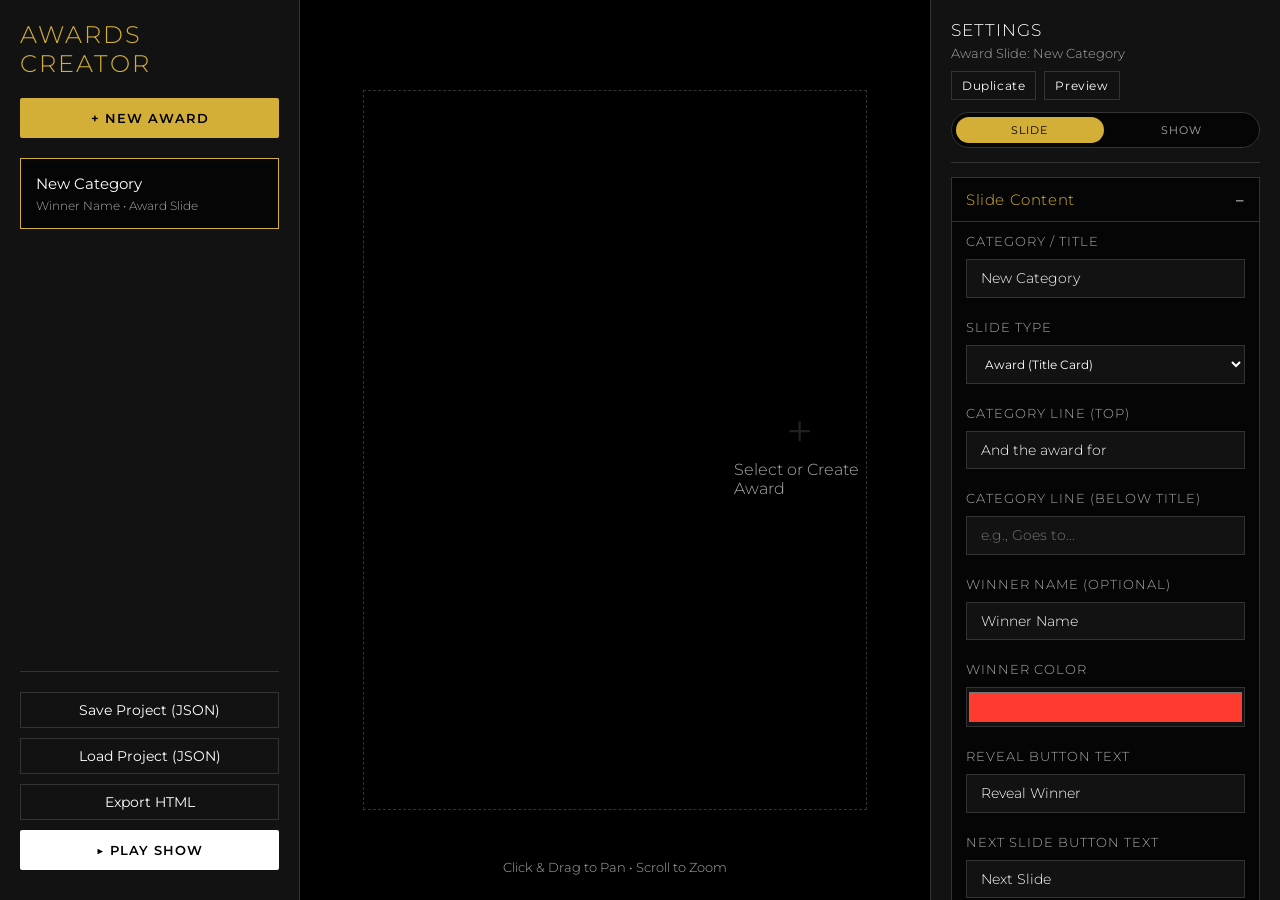
==== commit 873f2cfb: "Add files via upload" ====
--- a/index.html
+++ b/index.html
@@ -1518,6 +1518,27 @@
                         <div class="control-group" id="awardNextTextGroup">
                             <label class="control-label" id="inputNextTextLabel">Next Slide Button Text</label>
                             <input type="text" id="inputNextText" placeholder="e.g., Next Slide" oninput="updateCurrentAward('nextText', this.value)">
+                        </div>
+                        <div class="control-group" id="awardLinkedStartGroup">
+                            <label class="control-label">Show More Slideshow (Start)</label>
+                            <select id="inputAwardLinkedStart" onchange="updateAwardLinkedStart(this.value)" style="width:100%; padding:10px 14px; background: var(--surface-color); color: var(--text-primary); border: 1px solid var(--border-color); font-family: var(--font-main);">
+                                <option value="">None</option>
+                            </select>
+                        </div>
+                        <div class="control-group" id="awardLinkedEndGroup">
+                            <label class="control-label">Show More Slideshow (End)</label>
+                            <select id="inputAwardLinkedEnd" onchange="updateAwardLinkedEnd(this.value)" style="width:100%; padding:10px 14px; background: var(--surface-color); color: var(--text-primary); border: 1px solid var(--border-color); font-family: var(--font-main);">
+                                <option value="">Same as start</option>
+                            </select>
+                            <div class="overlay-empty" style="margin-top:6px;">Plays from start to end, then returns to this slide.</div>
+                        </div>
+                        <div class="control-group" id="awardSeeMoreTextGroup">
+                            <label class="control-label">Show More Button Text</label>
+                            <input type="text" id="inputAwardSeeMoreText" placeholder="e.g., Show More" oninput="updateCurrentAward('seeMoreText', this.value)">
+                        </div>
+                        <div class="control-group" id="awardBackTextGroup">
+                            <label class="control-label">Back Button Text</label>
+                            <input type="text" id="inputAwardBackText" placeholder="e.g., Back" oninput="updateCurrentAward('backText', this.value)">
                         </div>
                         <div class="control-group" id="linkedOnlyGroup" style="display:none;">
                             <label class="toggle-row">
@@ -2395,6 +2416,10 @@
                 winnerColor: "#ff3b30",
                 revealText: "Reveal Winner",
                 nextText: "Next Slide",
+                linkedStartAwardId: "",
+                linkedEndAwardId: "",
+                seeMoreText: "Show More",
+                backText: "Back",
                 linkedOnly: false,
                 revealPhotoDelay: null,
                 revealFadeDuration: null,
@@ -2610,6 +2635,16 @@
             updatePanelMeta();
         }
 
+        function syncAwardLinkedUI(award) {
+            if (!award) return;
+            populateTop3LinkedSlideSelect('inputAwardLinkedStart', award, award.linkedStartAwardId, 'None');
+            populateTop3LinkedSlideSelect('inputAwardLinkedEnd', award, award.linkedEndAwardId, 'Same as start');
+            const seeMoreEl = document.getElementById('inputAwardSeeMoreText');
+            if (seeMoreEl) seeMoreEl.value = award.seeMoreText || "Show More";
+            const backEl = document.getElementById('inputAwardBackText');
+            if (backEl) backEl.value = award.backText || "Back";
+        }
+
         function setTop3EditIndex(value) {
             const award = getCurrentAward();
             if (!award || award.slideType !== 'top3') return;
@@ -2715,6 +2750,30 @@
             syncTop3UI(award);
         }
 
+        function updateAwardLinkedStart(value) {
+            const award = getCurrentAward();
+            if (!award || award.slideType !== 'award') return;
+            const nextValue = String(value || "");
+            award.linkedStartAwardId = nextValue;
+            if (!nextValue) {
+                award.linkedEndAwardId = "";
+            } else if (!award.linkedEndAwardId) {
+                award.linkedEndAwardId = nextValue;
+            }
+            syncAwardLinkedUI(award);
+        }
+
+        function updateAwardLinkedEnd(value) {
+            const award = getCurrentAward();
+            if (!award || award.slideType !== 'award') return;
+            const nextValue = String(value || "");
+            award.linkedEndAwardId = nextValue;
+            if (nextValue && !award.linkedStartAwardId) {
+                award.linkedStartAwardId = nextValue;
+            }
+            syncAwardLinkedUI(award);
+        }
+
         function refreshEditorMedia() {
             const award = getCurrentAward();
             if (!award) return;
@@ -2778,6 +2837,7 @@
 
         function toggleTop3Controls(award) {
             const showTop3 = award?.slideType === 'top3';
+            const showAward = award?.slideType === 'award';
             const top3Controls = document.getElementById('top3Controls');
             if (top3Controls) {
                 top3Controls.style.display = showTop3 ? 'block' : 'none';
@@ -2786,11 +2846,19 @@
             const winnerNameGroup = document.getElementById('awardWinnerNameGroup');
             const winnerColorGroup = document.getElementById('awardWinnerColorGroup');
             const revealTextGroup = document.getElementById('awardRevealTextGroup');
+            const linkedStartGroup = document.getElementById('awardLinkedStartGroup');
+            const linkedEndGroup = document.getElementById('awardLinkedEndGroup');
+            const seeMoreTextGroup = document.getElementById('awardSeeMoreTextGroup');
+            const backTextGroup = document.getElementById('awardBackTextGroup');
             const nextLabel = document.getElementById('inputNextTextLabel');
             const linkedOnlyGroup = document.getElementById('linkedOnlyGroup');
             if (winnerNameGroup) winnerNameGroup.style.display = showTop3 ? 'none' : 'block';
             if (winnerColorGroup) winnerColorGroup.style.display = showTop3 ? 'none' : 'block';
             if (revealTextGroup) revealTextGroup.style.display = showTop3 ? 'none' : 'block';
+            if (linkedStartGroup) linkedStartGroup.style.display = showAward ? 'block' : 'none';
+            if (linkedEndGroup) linkedEndGroup.style.display = showAward ? 'block' : 'none';
+            if (seeMoreTextGroup) seeMoreTextGroup.style.display = showAward ? 'block' : 'none';
+            if (backTextGroup) backTextGroup.style.display = showAward ? 'block' : 'none';
             if (linkedOnlyGroup) linkedOnlyGroup.style.display = award?.slideType === 'photo' ? 'block' : 'none';
             if (nextLabel) {
                 nextLabel.innerText = showTop3 ? "Post-Final Button Text" : "Next Slide Button Text";
@@ -2943,6 +3011,10 @@
             document.getElementById('inputWinnerColor').value = award.winnerColor || "#ff3b30";
             document.getElementById('inputRevealText').value = award.revealText || "Reveal Winner";
             document.getElementById('inputNextText').value = award.nextText || "Next Slide";
+            const seeMoreTextEl = document.getElementById('inputAwardSeeMoreText');
+            if (seeMoreTextEl) seeMoreTextEl.value = award.seeMoreText || "Show More";
+            const backTextEl = document.getElementById('inputAwardBackText');
+            if (backTextEl) backTextEl.value = award.backText || "Back";
             const linkedOnlyEl = document.getElementById('inputLinkedOnly');
             if (linkedOnlyEl) linkedOnlyEl.checked = award.linkedOnly === true;
             toggleTop3Controls(award);
@@ -2950,6 +3022,7 @@
                 ensureTop3(award);
                 syncTop3UI(award);
             }
+            syncAwardLinkedUI(award);
 
             refreshEditorMedia();
         }
@@ -3179,6 +3252,8 @@
             const current = getCurrentAward();
             if (current?.slideType === 'top3') {
                 syncTop3UI(current);
+            } else if (current?.slideType === 'award') {
+                syncAwardLinkedUI(current);
             }
             renderMenu();
         }
@@ -3755,6 +3830,10 @@
                 winnerColor: normalizeText(source?.winnerColor, base.winnerColor),
                 revealText: normalizeText(source?.revealText, base.revealText),
                 nextText: normalizeText(source?.nextText, base.nextText),
+                linkedStartAwardId: normalizeText(source?.linkedStartAwardId, base.linkedStartAwardId),
+                linkedEndAwardId: normalizeText(source?.linkedEndAwardId, base.linkedEndAwardId),
+                seeMoreText: normalizeText(source?.seeMoreText, base.seeMoreText),
+                backText: normalizeText(source?.backText, base.backText),
                 linkedOnly: source?.linkedOnly === true,
                 revealPhotoDelay: Number.isFinite(revealDelayRaw) ? clampNumber(revealDelayRaw, 0, 10) : null,
                 revealFadeDuration: Number.isFinite(revealFadeRaw) ? clampNumber(revealFadeRaw, 0, 10) : null,
@@ -5456,6 +5535,57 @@
             return { startIndex, endIndex };
         }
 
+        function resolveAwardLinkedRange(award, parentIndex = playerState.currentIndex) {
+            const startId = String(award?.linkedStartAwardId || "").trim();
+            if (!startId) return null;
+            let startIndex = awards.findIndex((item) => item?.id === startId);
+            if (startIndex < 0) return null;
+            const endId = String(award?.linkedEndAwardId || "").trim();
+            let endIndex = startIndex;
+            if (endId) {
+                const foundEnd = awards.findIndex((item) => item?.id === endId);
+                if (foundEnd >= 0) endIndex = foundEnd;
+            }
+            if (endIndex < startIndex) {
+                const swap = startIndex;
+                startIndex = endIndex;
+                endIndex = swap;
+            }
+            const effectiveParent = Number.isFinite(Number(parentIndex)) ? Number(parentIndex) : playerState.currentIndex;
+            if (effectiveParent >= startIndex && effectiveParent <= endIndex) {
+                return null;
+            }
+            return { startIndex, endIndex };
+        }
+
+        function getAwardSeeMoreLabel(award) {
+            const label = String(award?.seeMoreText ?? "").trim();
+            return label || "Show More";
+        }
+
+        function getAwardBackLabel(award) {
+            const label = String(award?.backText ?? "").trim();
+            return label || "Back";
+        }
+
+        function updateSecondaryActionButton(award) {
+            if (playerState.linkedMode && getNextSequenceIndex() !== null) {
+                setTop3SeeMoreButton(playerState.linkedMode.backLabel || "Back", { secondary: true });
+                setNextButtonProminence('primary');
+                return;
+            }
+
+            if (!playerState.linkedMode && award?.slideType === 'award' && playerState.phase === 'revealed') {
+                const hasLinkedRange = !!resolveAwardLinkedRange(award, playerState.currentIndex);
+                setTop3SeeMoreButton(hasLinkedRange ? getAwardSeeMoreLabel(award) : null, { secondary: false });
+                setNextButtonProminence(hasLinkedRange ? 'secondary' : 'primary');
+                return;
+            }
+
+            setTop3SeeMoreButton(null);
+            setNextButtonProminence('primary');
+        }
+
         function isMainRunSkipped(award) {
             return award?.linkedOnly === true;
         }
@@ -5499,11 +5629,7 @@
             return playerState.linkedMode ? (playerState.linkedMode.backLabel || "Back") : "End Show";
         }
 
-        function restoreTop3AfterLinkedPlayback() {
-            const linked = playerState.linkedMode;
-            if (!linked) return;
-            playerState.linkedMode = null;
-
+        function restoreTop3AfterLinkedPlayback(linked) {
             const parentAward = awards[linked.parentAwardIndex];
             if (!parentAward || parentAward.slideType !== 'top3') {
                 setTop3SeeMoreButton(null);
@@ -5554,6 +5680,81 @@
             scheduleAutoAdvanceForAward(parentAward);
         }
 
+        function restoreAwardAfterLinkedPlayback(linked) {
+            const parentAward = awards[linked.parentAwardIndex];
+            if (!parentAward || parentAward.slideType !== 'award') {
+                setTop3SeeMoreButton(null);
+                const nextIndex = getNextSequenceIndex();
+                if (nextIndex !== null) {
+                    startSequence(nextIndex);
+                } else {
+                    endShow();
+                }
+                return;
+            }
+
+            playerState.currentIndex = clampNumber(
+                Number(linked.parentAwardIndex) || 0,
+                0,
+                Math.max(0, awards.length - 1)
+            );
+            playerState.phase = 'revealed';
+            playerState.busy = false;
+            playerState.top3Placed = [];
+            playerState.top3Step = 0;
+            playerState.top3ActiveEntryIndex = null;
+            clearAutoAdvanceTimer();
+
+            const bg = document.getElementById('playerBackground');
+            const img = document.getElementById('playerImageElement');
+            const imgWrap = document.getElementById('playerImageWrap');
+            const textStage = document.getElementById('textStage');
+            hideTop3Stage();
+            hideTop3RevealBadge();
+            resetOverlayContainer();
+
+            document.getElementById('playerCategory').innerText = parentAward.categoryLine || "And the award for";
+            document.getElementById('playerTitle').innerText = parentAward.title;
+            const subLineEl = document.getElementById('playerSubLine');
+            subLineEl.innerText = parentAward.subLine || "";
+            subLineEl.style.display = parentAward.subLine ? 'block' : 'none';
+            const winnerEl = document.getElementById('playerWinner');
+            winnerEl.innerText = parentAward.winner || "";
+            winnerEl.style.color = parentAward.winnerColor || "#ff3b30";
+            winnerEl.style.visibility = parentAward.winner ? 'visible' : 'hidden';
+            winnerEl.classList.remove('animate-in');
+
+            if (textStage) textStage.classList.add('faded-out');
+            imgWrap.classList.remove('ken-burns', 'ken-burns-fixate');
+            if (parentAward.image) {
+                img.src = parentAward.image;
+                img.style.objectFit = getImageFit(parentAward);
+                img.style.transform = `translate(${parentAward.transform.x}px, ${parentAward.transform.y}px) scale(${parentAward.transform.scale})`;
+                applyKenBurns(imgWrap, parentAward);
+                applyPhotoFadeDuration(parentAward);
+                bg.classList.add('active');
+            } else {
+                img.src = "";
+                bg.classList.remove('active');
+            }
+
+            scheduleOverlays(parentAward);
+            updateNextButton(getAdvanceActionLabel(parentAward), getAdvanceActionType());
+            updateSecondaryActionButton(parentAward);
+            scheduleAutoAdvanceForAward(parentAward);
+        }
+
+        function restoreLinkedPlayback() {
+            const linked = playerState.linkedMode;
+            if (!linked) return;
+            playerState.linkedMode = null;
+            if (linked.parentType === 'award') {
+                restoreAwardAfterLinkedPlayback(linked);
+                return;
+            }
+            restoreTop3AfterLinkedPlayback(linked);
+        }
+
         function continueSequenceOrExit() {
             const nextIndex = getNextSequenceIndex();
             if (nextIndex !== null) {
@@ -5563,7 +5764,7 @@
             }
             if (playerState.linkedMode) {
                 playSoundEffect('advance');
-                restoreTop3AfterLinkedPlayback();
+                restoreLinkedPlayback();
                 return;
             }
             endShow();
@@ -5572,11 +5773,36 @@
         function openTop3SeeMore() {
             if (playerState.busy || playerState.phase === 'revealing') return;
             if (playerState.linkedMode) {
-                restoreTop3AfterLinkedPlayback();
+                restoreLinkedPlayback();
                 return;
             }
             const award = awards[playerState.currentIndex];
-            if (!award || award.slideType !== 'top3') return;
+            if (!award) return;
+
+            if (award.slideType === 'award') {
+                if (playerState.phase !== 'revealed') return;
+                const range = resolveAwardLinkedRange(award, playerState.currentIndex);
+                if (!range) {
+                    setTop3SeeMoreButton(null);
+                    setNextButtonProminence('primary');
+                    showToast("No linked slideshow for this slide.");
+                    return;
+                }
+                playerState.linkedMode = {
+                    parentType: 'award',
+                    parentAwardIndex: playerState.currentIndex,
+                    parentPhase: playerState.phase,
+                    backLabel: getAwardBackLabel(award),
+                    startIndex: range.startIndex,
+                    endIndex: range.endIndex
+                };
+                clearAutoAdvanceTimer();
+                resetPlayerControlButtons();
+                startSequence(range.startIndex, { keepLinkedMode: true });
+                return;
+            }
+
+            if (award.slideType !== 'top3') return;
             ensureTop3(award);
             const count = getTop3Count(award);
             let entryIndex = Number(playerState.top3ActiveEntryIndex);
@@ -5594,6 +5820,7 @@
             }
 
             playerState.linkedMode = {
+                parentType: 'top3',
                 parentAwardIndex: playerState.currentIndex,
                 parentEntryIndex: entryIndex,
                 parentTop3Step: playerState.top3Step,
@@ -6052,12 +6279,7 @@
                     isPhotoOnly ? nextLabel : (award.revealText || "Reveal Winner"),
                     isPhotoOnly ? getAdvanceActionType() : 'reveal'
                 );
-                setNextButtonProminence('primary');
-                if (playerState.linkedMode && getNextSequenceIndex() !== null) {
-                    setTop3SeeMoreButton(playerState.linkedMode.backLabel || "Back", { secondary: true });
-                } else {
-                    setTop3SeeMoreButton(null);
-                }
+                updateSecondaryActionButton(award);
 
                 document.getElementById('playerImageWrap').classList.remove('ken-burns', 'ken-burns-fixate');
 
@@ -6077,6 +6299,7 @@
                         playSoundEffect('reveal');
 
                         playerState.phase = 'revealed';
+                        updateSecondaryActionButton(award);
                         btn.disabled = false;
                         scheduleAutoAdvanceForAward(award);
                     }, revealDelayMs);
@@ -6136,6 +6359,7 @@
                     // Update Button
                     updateNextButton(getAdvanceActionLabel(award), getAdvanceActionType());
                     playerState.phase = 'revealed';
+                    updateSecondaryActionButton(award);
                     scheduleAutoAdvanceForAward(award);
                     // Fade out text a bit sooner after reveal
                     setTimeout(() => {
@@ -7850,6 +8074,57 @@
                 return { startIndex, endIndex };
             }
 
+            function resolveAwardLinkedRange(award, parentIndex) {
+                const startId = String(award?.linkedStartAwardId || '').trim();
+                if (!startId) return null;
+                let startIndex = awards.findIndex((item) => item?.id === startId);
+                if (startIndex < 0) return null;
+                const endId = String(award?.linkedEndAwardId || '').trim();
+                let endIndex = startIndex;
+                if (endId) {
+                    const foundEnd = awards.findIndex((item) => item?.id === endId);
+                    if (foundEnd >= 0) endIndex = foundEnd;
+                }
+                if (endIndex < startIndex) {
+                    const swap = startIndex;
+                    startIndex = endIndex;
+                    endIndex = swap;
+                }
+                const effectiveParent = Number.isFinite(Number(parentIndex)) ? Number(parentIndex) : playerState.currentIndex;
+                if (effectiveParent >= startIndex && effectiveParent <= endIndex) {
+                    return null;
+                }
+                return { startIndex, endIndex };
+            }
+
+            function getAwardSeeMoreLabel(award) {
+                const label = String(award?.seeMoreText ?? '').trim();
+                return label || 'Show More';
+            }
+
+            function getAwardBackLabel(award) {
+                const label = String(award?.backText ?? '').trim();
+                return label || 'Back';
+            }
+
+            function updateSecondaryActionButton(award) {
+                if (playerState.linkedMode && getNextSequenceIndex() !== null) {
+                    setTop3SeeMoreButton(playerState.linkedMode.backLabel || 'Back', { secondary: true });
+                    setNextButtonProminence('primary');
+                    return;
+                }
+
+                if (!playerState.linkedMode && award?.slideType === 'award' && playerState.phase === 'revealed') {
+                    const hasLinkedRange = !!resolveAwardLinkedRange(award, playerState.currentIndex);
+                    setTop3SeeMoreButton(hasLinkedRange ? getAwardSeeMoreLabel(award) : null, { secondary: false });
+                    setNextButtonProminence(hasLinkedRange ? 'secondary' : 'primary');
+                    return;
+                }
+
+                setTop3SeeMoreButton(null);
+                setNextButtonProminence('primary');
+            }
+
             function isMainRunSkipped(award) {
                 return award?.linkedOnly === true;
             }
@@ -7893,11 +8168,7 @@
                 return playerState.linkedMode ? (playerState.linkedMode.backLabel || 'Back') : 'End Show';
             }
 
-            function restoreTop3AfterLinkedPlayback() {
-                const linked = playerState.linkedMode;
-                if (!linked) return;
-                playerState.linkedMode = null;
-
+            function restoreTop3AfterLinkedPlayback(linked) {
                 const parentAward = awards[linked.parentAwardIndex];
                 if (!parentAward || parentAward.slideType !== 'top3') {
                     setTop3SeeMoreButton(null);
@@ -7948,6 +8219,81 @@
                 scheduleAutoAdvanceForAward(parentAward);
             }
 
+            function restoreAwardAfterLinkedPlayback(linked) {
+                const parentAward = awards[linked.parentAwardIndex];
+                if (!parentAward || parentAward.slideType !== 'award') {
+                    setTop3SeeMoreButton(null);
+                    const nextIndex = getNextSequenceIndex();
+                    if (nextIndex !== null) {
+                        startSequence(nextIndex);
+                    } else {
+                        endShow();
+                    }
+                    return;
+                }
+
+                playerState.currentIndex = clampNumber(
+                    Number(linked.parentAwardIndex) || 0,
+                    0,
+                    Math.max(0, awards.length - 1)
+                );
+                playerState.phase = 'revealed';
+                playerState.busy = false;
+                playerState.top3Placed = [];
+                playerState.top3Step = 0;
+                playerState.top3ActiveEntryIndex = null;
+                clearAutoAdvanceTimer();
+
+                const bg = document.getElementById('playerBackground');
+                const img = document.getElementById('playerImageElement');
+                const imgWrap = document.getElementById('playerImageWrap');
+                const textStage = document.getElementById('textStage');
+                hideTop3Stage();
+                hideTop3RevealBadge();
+                resetOverlayContainer();
+
+                document.getElementById('playerCategory').innerText = parentAward.categoryLine || 'And the award for';
+                document.getElementById('playerTitle').innerText = parentAward.title;
+                const subLineEl = document.getElementById('playerSubLine');
+                subLineEl.innerText = parentAward.subLine || '';
+                subLineEl.style.display = parentAward.subLine ? 'block' : 'none';
+                const winnerEl = document.getElementById('playerWinner');
+                winnerEl.innerText = parentAward.winner || '';
+                winnerEl.style.color = parentAward.winnerColor || '#ff3b30';
+                winnerEl.style.visibility = parentAward.winner ? 'visible' : 'hidden';
+                winnerEl.classList.remove('animate-in');
+
+                if (textStage) textStage.classList.add('faded-out');
+                imgWrap.classList.remove('ken-burns', 'ken-burns-fixate');
+                if (parentAward.image) {
+                    img.src = parentAward.image;
+                    img.style.objectFit = getImageFit(parentAward);
+                    img.style.transform = 'translate(' + parentAward.transform.x + 'px, ' + parentAward.transform.y + 'px) scale(' + parentAward.transform.scale + ')';
+                    applyKenBurns(imgWrap, parentAward);
+                    applyPhotoFadeDuration(parentAward);
+                    bg.classList.add('active');
+                } else {
+                    img.src = '';
+                    bg.classList.remove('active');
+                }
+
+                scheduleOverlays(parentAward);
+                updateNextButton(getAdvanceActionLabel(parentAward), getAdvanceActionType());
+                updateSecondaryActionButton(parentAward);
+                scheduleAutoAdvanceForAward(parentAward);
+            }
+
+            function restoreLinkedPlayback() {
+                const linked = playerState.linkedMode;
+                if (!linked) return;
+                playerState.linkedMode = null;
+                if (linked.parentType === 'award') {
+                    restoreAwardAfterLinkedPlayback(linked);
+                    return;
+                }
+                restoreTop3AfterLinkedPlayback(linked);
+            }
+
             function continueSequenceOrExit() {
                 const nextIndex = getNextSequenceIndex();
                 if (nextIndex !== null) {
@@ -7957,7 +8303,7 @@
                 }
                 if (playerState.linkedMode) {
                     playSoundEffect('advance');
-                    restoreTop3AfterLinkedPlayback();
+                    restoreLinkedPlayback();
                     return;
                 }
                 endShow();
@@ -7966,11 +8312,35 @@
             function openTop3SeeMore() {
                 if (playerState.busy || playerState.phase === 'revealing') return;
                 if (playerState.linkedMode) {
-                    restoreTop3AfterLinkedPlayback();
+                    restoreLinkedPlayback();
                     return;
                 }
                 const award = awards[playerState.currentIndex];
-                if (!award || award.slideType !== 'top3') return;
+                if (!award) return;
+
+                if (award.slideType === 'award') {
+                    if (playerState.phase !== 'revealed') return;
+                    const range = resolveAwardLinkedRange(award, playerState.currentIndex);
+                    if (!range) {
+                        setTop3SeeMoreButton(null);
+                        setNextButtonProminence('primary');
+                        return;
+                    }
+                    playerState.linkedMode = {
+                        parentType: 'award',
+                        parentAwardIndex: playerState.currentIndex,
+                        parentPhase: playerState.phase,
+                        backLabel: getAwardBackLabel(award),
+                        startIndex: range.startIndex,
+                        endIndex: range.endIndex
+                    };
+                    clearAutoAdvanceTimer();
+                    resetPlayerControlButtons();
+                    startSequence(range.startIndex, { keepLinkedMode: true });
+                    return;
+                }
+
+                if (award.slideType !== 'top3') return;
                 ensureTop3(award);
                 const count = getTop3Count(award);
                 let entryIndex = Number(playerState.top3ActiveEntryIndex);
@@ -7986,6 +8356,7 @@
                     return;
                 }
                 playerState.linkedMode = {
+                    parentType: 'top3',
                     parentAwardIndex: playerState.currentIndex,
                     parentEntryIndex: entryIndex,
                     parentTop3Step: playerState.top3Step,
@@ -8475,12 +8846,7 @@
                         isPhotoOnly ? nextLabel : (award.revealText || 'Reveal Winner'),
                         isPhotoOnly ? getAdvanceActionType() : 'reveal'
                     );
-                    setNextButtonProminence('primary');
-                    if (playerState.linkedMode && getNextSequenceIndex() !== null) {
-                        setTop3SeeMoreButton(playerState.linkedMode.backLabel || 'Back', { secondary: true });
-                    } else {
-                        setTop3SeeMoreButton(null);
-                    }
+                    updateSecondaryActionButton(award);
 
                     document.getElementById('playerImageWrap').classList.remove('ken-burns', 'ken-burns-fixate');
 
@@ -8500,6 +8866,7 @@
                             playSoundEffect('reveal');
 
                             playerState.phase = 'revealed';
+                            updateSecondaryActionButton(award);
                             btn.disabled = false;
                             scheduleAutoAdvanceForAward(award);
                         }, revealDelayMs);
@@ -8556,6 +8923,7 @@
                         scheduleOverlays(award);
                         updateNextButton(getAdvanceActionLabel(award), getAdvanceActionType());
                         playerState.phase = 'revealed';
+                        updateSecondaryActionButton(award);
                         scheduleAutoAdvanceForAward(award);
                         setTimeout(() => {
                             textStage.classList.add('faded-out');
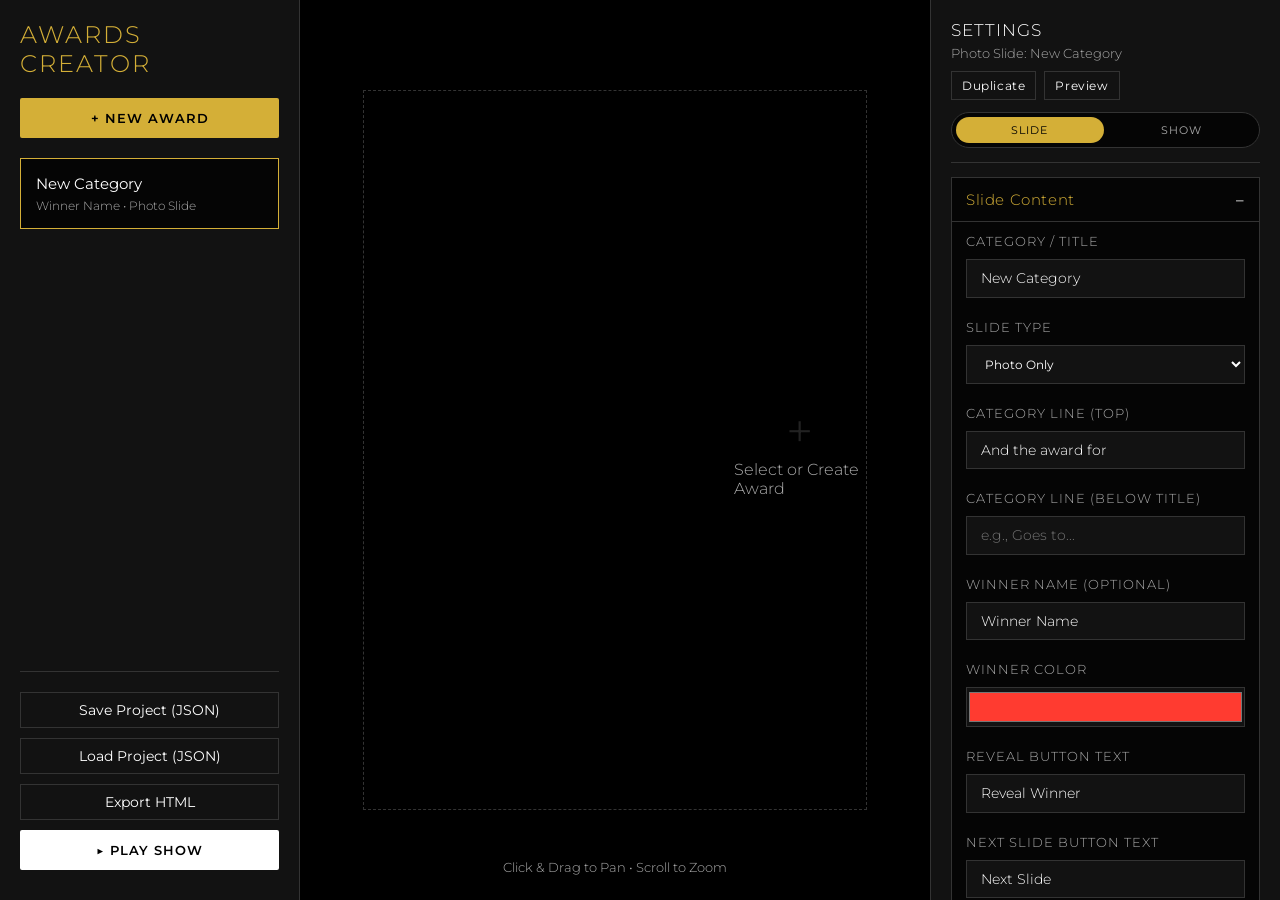
==== commit 067984aa: "Review updated award UI files" ====
--- a/index.html
+++ b/index.html
@@ -9,1411 +9,7 @@
     <link rel="preconnect" href="https://fonts.gstatic.com" crossorigin>
     <link href="https://fonts.googleapis.com/css2?family=Montserrat:wght@200;300;400;600&display=swap" rel="stylesheet">
     
-    <style>
-        :root {
-            --bg-color: #050505;
-            --surface-color: #121212;
-            --surface-hover: #1e1e1e;
-            --accent-color: #d4af37; /* Gold */
-            --accent-dim: #8a7122;
-            --text-primary: #ffffff;
-            --text-secondary: #aaaaaa;
-            --border-color: #333333;
-            --font-main: 'Montserrat', sans-serif;
-            --font-title: 'Montserrat', sans-serif;
-            --font-subtitle: 'Montserrat', sans-serif;
-            --font-winner: 'Montserrat', sans-serif;
-            --title-size: 3.5rem;
-            --winner-size: 3.5rem;
-            --category-size: 1rem;
-            --subline-size: 1rem;
-            --category-tracking: 4px;
-            --title-tracking: 0px;
-            --stage-bg: var(--bg-color);
-            --transition-speed: 0.4s;
-        }
-
-        * {
-            box-sizing: border-box;
-            margin: 0;
-            padding: 0;
-        }
-
-	        body {
-	            font-family: var(--font-main);
-	            background-color: var(--bg-color);
-	            color: var(--text-primary);
-	            height: 100vh;
-	            overflow: hidden;
-	            font-weight: 300;
-	        }
-
-	        /* --- Utility & Layout --- */
-	        .hidden { display: none !important; }
-	        .flex { display: flex; }
-	        .flex-col { flex-direction: column; }
-        .center { align-items: center; justify-content: center; }
-        .full-screen {
-            position: fixed;
-            top: 0;
-            left: 0;
-            width: 100%;
-            height: 100%;
-            z-index: 100;
-        }
-
-        /* --- UI Components --- */
-        button {
-            cursor: pointer;
-            border: none;
-            outline: none;
-            font-family: var(--font-main);
-            transition: all 0.2s ease;
-        }
-
-        .btn-primary {
-            background-color: var(--accent-color);
-            color: #000;
-            padding: 12px 24px;
-            font-weight: 600;
-            text-transform: uppercase;
-            letter-spacing: 1px;
-            border-radius: 2px;
-        }
-        .btn-primary:hover {
-            background-color: #fff;
-            box-shadow: 0 0 15px rgba(255, 255, 255, 0.3);
-        }
-
-        .btn-secondary {
-            background-color: transparent;
-            border: 1px solid var(--border-color);
-            color: var(--text-primary);
-            padding: 8px 16px;
-            font-size: 0.9rem;
-        }
-        .btn-secondary:hover {
-            border-color: var(--accent-color);
-            color: var(--accent-color);
-        }
-
-        .btn-icon {
-            background: none;
-            color: var(--text-secondary);
-            padding: 8px;
-            font-size: 1.2rem;
-        }
-        .btn-icon:hover { color: #fff; }
-
-        input[type="text"] {
-            background-color: var(--surface-color);
-            border: 1px solid var(--border-color);
-            color: var(--text-primary);
-            padding: 10px 14px;
-            font-family: var(--font-main);
-            font-weight: 300;
-            width: 100%;
-            margin-bottom: 10px;
-        }
-        input[type="text"]:focus {
-            border-color: var(--accent-color);
-            outline: none;
-        }
-
-        /* --- Editor Layout --- */
-        #editor-app {
-            display: grid;
-            grid-template-columns: 300px 1fr 350px;
-            height: 100vh;
-        }
-
-        /* Left Sidebar: List */
-        .sidebar {
-            background-color: var(--surface-color);
-            border-right: 1px solid var(--border-color);
-            display: flex;
-            flex-direction: column;
-            padding: 20px;
-            overflow-y: auto;
-        }
-        .app-title {
-            font-weight: 300;
-            font-size: 1.5rem;
-            margin-bottom: 20px;
-            color: var(--accent-color);
-            letter-spacing: 2px;
-        }
-        .award-list {
-            flex: 1;
-            overflow-y: auto;
-            margin-bottom: 20px;
-        }
-        .award-item {
-            background-color: var(--bg-color);
-            padding: 15px;
-            margin-bottom: 10px;
-            border: 1px solid transparent;
-            cursor: pointer;
-            transition: 0.2s;
-            position: relative;
-        }
-        .award-item:hover { border-color: var(--border-color); }
-        .award-item.active { border-color: var(--accent-color); }
-        .award-item.drag-over { border-color: var(--accent-color); }
-        .award-item.dragging { opacity: 0.6; }
-        .award-item h4 { font-weight: 400; margin-bottom: 5px; font-size: 0.95rem; }
-        .award-item p { font-size: 0.75rem; color: var(--text-secondary); }
-        .delete-btn {
-            position: absolute;
-            top: 10px;
-            right: 10px;
-            color: #ff4444;
-            opacity: 0;
-            transition: opacity 0.2s;
-        }
-        .award-item:hover .delete-btn { opacity: 1; }
-
-        /* Center: Preview & Animation */
-        .preview-area {
-            background-color: #000;
-            position: relative;
-            overflow: hidden;
-            display: flex;
-            align-items: center;
-            justify-content: center;
-        }
-        .image-container {
-            overflow: hidden;
-            width: 80%;
-            height: 80%;
-            border: 1px dashed var(--border-color);
-            position: relative;
-            display: flex;
-            align-items: center;
-            justify-content: center;
-        }
-        .fixate-target {
-            position: absolute;
-            width: 14px;
-            height: 14px;
-            border: 2px solid var(--accent-color);
-            border-radius: 50%;
-            transform: translate(-50%, -50%);
-            pointer-events: none;
-            box-shadow: 0 0 12px rgba(212,175,55,0.35);
-        }
-        .fixate-target::after {
-            content: "";
-            position: absolute;
-            top: 50%;
-            left: 50%;
-            width: 4px;
-            height: 4px;
-            border-radius: 50%;
-            background: var(--accent-color);
-            transform: translate(-50%, -50%);
-        }
-        .editor-image-wrap {
-            width: 100%;
-            height: 100%;
-            display: flex;
-            align-items: center;
-            justify-content: center;
-            transform-origin: center center;
-        }
-        .editor-image-wrap.ken-burns-preview {
-            animation: kenBurnsCustom var(--kb-duration, 12s) ease-in-out infinite alternate;
-        }
-        .editor-image-wrap.ken-burns-fixate-preview {
-            animation: kenBurnsFixate var(--kb-duration, 8s) var(--kb-easing, ease-out) forwards;
-        }
-        .image-container.drag-over {
-            border-color: var(--accent-color);
-            box-shadow: 0 0 20px rgba(212, 175, 55, 0.2);
-        }
-        .preview-image {
-            max-width: 100%;
-            max-height: 100%;
-            object-fit: contain;
-            transition: transform 0.1s linear; /* Smooth drag */
-            transform-origin: center center;
-            cursor: grab;
-        }
-        .preview-image:active { cursor: grabbing; }
-        
-        .overlay-controls-hint {
-            position: absolute;
-            bottom: 20px;
-            color: var(--text-secondary);
-            font-size: 0.8rem;
-            background: rgba(0,0,0,0.7);
-            padding: 5px 10px;
-            border-radius: 20px;
-            pointer-events: none;
-        }
-        .range-row {
-            display: flex;
-            align-items: center;
-            gap: 10px;
-        }
-        .range-row input[type=range] { flex: 1; }
-        .range-row input[type=number] {
-            width: 90px;
-            background-color: var(--surface-color);
-            border: 1px solid var(--border-color);
-            color: var(--text-primary);
-            padding: 8px 10px;
-            font-family: var(--font-main);
-        }
-
-        /* Right Sidebar: Controls */
-        .controls-panel {
-            background-color: var(--surface-color);
-            border-left: 1px solid var(--border-color);
-            padding: 20px;
-            display: flex;
-            flex-direction: column;
-            overflow-y: auto;
-        }
-        .controls-panel input[type="text"] {
-            font-size: 0.86rem;
-            line-height: 1.2;
-        }
-        .controls-panel input[type="number"],
-        .controls-panel select {
-            font-size: 0.78rem;
-            line-height: 1.2;
-        }
-        .controls-panel input[type="color"] {
-            height: 34px;
-        }
-        .panel-header {
-            position: sticky;
-            top: 0;
-            z-index: 5;
-            background-color: var(--surface-color);
-            padding-bottom: 14px;
-            margin-bottom: 14px;
-            border-bottom: 1px solid var(--border-color);
-        }
-        .panel-title {
-            font-size: 1.05rem;
-            letter-spacing: 1px;
-            text-transform: uppercase;
-            color: var(--text-primary);
-        }
-        .panel-meta {
-            margin-top: 6px;
-            font-size: 0.8rem;
-            color: var(--text-secondary);
-        }
-        .panel-actions {
-            display: flex;
-            gap: 8px;
-            margin-top: 10px;
-        }
-        .btn-compact {
-            padding: 6px 10px;
-            font-size: 0.75rem;
-            letter-spacing: 0.6px;
-        }
-        .mode-toggle {
-            margin-top: 12px;
-            background: var(--bg-color);
-            border: 1px solid var(--border-color);
-            border-radius: 999px;
-            display: flex;
-            padding: 4px;
-            gap: 4px;
-        }
-        .mode-btn {
-            flex: 1;
-            background: transparent;
-            color: var(--text-secondary);
-            font-size: 0.7rem;
-            letter-spacing: 1px;
-            text-transform: uppercase;
-            padding: 6px 10px;
-            border-radius: 999px;
-        }
-        .mode-btn.active {
-            background: var(--accent-color);
-            color: #000;
-        }
-        .panel-mode { display: none; }
-        .controls-panel[data-mode="slide"] .panel-mode[data-mode="slide"] { display: block; }
-        .controls-panel[data-mode="show"] .panel-mode[data-mode="show"] { display: block; }
-        .toggle-row {
-            display: flex;
-            align-items: center;
-            gap: 10px;
-            color: var(--text-secondary);
-            font-size: 0.9rem;
-        }
-        .control-group.is-disabled {
-            opacity: 0.6;
-        }
-        .control-group.is-disabled input,
-        .control-group.is-disabled select,
-        .control-group.is-disabled button {
-            pointer-events: none;
-        }
-        .control-group { margin-bottom: 25px; }
-        .control-label {
-            display: block;
-            margin-bottom: 10px;
-            color: var(--text-secondary);
-            font-size: 0.8rem;
-            text-transform: uppercase;
-            letter-spacing: 1px;
-        }
-        .control-section {
-            border: 1px solid var(--border-color);
-            background: var(--bg-color);
-            margin-bottom: 16px;
-        }
-        .control-section summary {
-            cursor: pointer;
-            list-style: none;
-            padding: 12px 14px;
-            font-size: 0.95rem;
-            letter-spacing: 0.6px;
-            color: var(--accent-color);
-            border-bottom: 1px solid var(--border-color);
-        }
-        .control-section summary::-webkit-details-marker { display: none; }
-        .control-section summary::after {
-            content: "+";
-            float: right;
-            color: var(--text-secondary);
-            font-weight: 600;
-        }
-        .control-section[open] summary::after { content: "–"; }
-        .control-section .control-group {
-            padding: 12px 14px 0;
-            margin-bottom: 0;
-        }
-        .control-section .control-group:last-child {
-            padding-bottom: 14px;
-        }
-        .control-section .control-group input[type="text"] {
-            margin-bottom: 0;
-        }
-        .control-section .control-group + .control-group {
-            margin-top: 10px;
-        }
-        .control-subsection {
-            border: 1px solid var(--border-color);
-            background: var(--surface-color);
-            margin-top: 10px;
-        }
-        .control-subsection summary {
-            cursor: pointer;
-            list-style: none;
-            padding: 10px 12px;
-            font-size: 0.8rem;
-            letter-spacing: 0.8px;
-            text-transform: uppercase;
-            color: var(--text-secondary);
-            border-bottom: 1px solid var(--border-color);
-        }
-        .control-subsection summary::-webkit-details-marker { display: none; }
-        .control-subsection summary::after {
-            content: "+";
-            float: right;
-            color: var(--text-secondary);
-            font-weight: 600;
-        }
-        .control-subsection[open] summary::after { content: "–"; }
-        .control-subsection .control-group {
-            padding: 10px 12px 12px;
-            margin-bottom: 0;
-        }
-        .control-subsection .control-group + .control-group { margin-top: 8px; }
-
-        .btn-mini {
-            background: transparent;
-            border: 1px solid rgba(255,255,255,0.2);
-            color: var(--text-secondary);
-            font-size: 0.65rem;
-            letter-spacing: 1px;
-            text-transform: uppercase;
-            padding: 4px 8px;
-            border-radius: 999px;
-        }
-        .btn-mini:hover {
-            color: var(--accent-color);
-            border-color: var(--accent-color);
-        }
-        .top3-label-actions {
-            display: flex;
-            justify-content: flex-end;
-            margin-bottom: 8px;
-        }
-
-        .overlay-list {
-            display: flex;
-            flex-direction: column;
-            gap: 12px;
-        }
-        .overlay-toolbar {
-            display: flex;
-            flex-wrap: wrap;
-            gap: 6px;
-            flex: 1;
-        }
-        .overlay-toolbar button {
-            border: 1px solid var(--border-color);
-            background: var(--bg-color);
-            color: var(--text-secondary);
-            font-size: 0.7rem;
-            letter-spacing: 0.6px;
-            padding: 4px 8px;
-            text-transform: uppercase;
-        }
-        .overlay-toolbar button:hover {
-            color: var(--accent-color);
-            border-color: var(--accent-color);
-        }
-        .overlay-editor {
-            min-height: 84px;
-            padding: 8px 10px;
-            border: 1px solid var(--border-color);
-            background: var(--bg-color);
-            color: var(--text-primary);
-            font-family: var(--font-main);
-            font-size: 0.95rem;
-            line-height: 1.35;
-            white-space: pre-wrap;
-            outline: none;
-            flex: 1;
-        }
-        .overlay-editor:empty::before {
-            content: attr(data-placeholder);
-            color: var(--text-secondary);
-        }
-        .overlay-drag-ghost {
-            position: absolute;
-            left: 50%;
-            top: 50%;
-            transform: translate(-50%, -50%);
-            max-width: 70%;
-            padding: 8px 12px;
-            border: 1px dashed rgba(255,255,255,0.4);
-            background: rgba(0,0,0,0.35);
-            color: #fff;
-            font-size: 1.1rem;
-            line-height: 1.2;
-            z-index: 50;
-            cursor: move;
-            pointer-events: auto;
-            display: none;
-        }
-        .overlay-drag-ghost.active { display: block; }
-        .overlay-item {
-            border: 1px solid var(--border-color);
-            background: var(--surface-color);
-            padding: 10px;
-        }
-        .overlay-item-row {
-            display: flex;
-            align-items: center;
-            gap: 8px;
-        }
-        .overlay-item-actions {
-            display: flex;
-            align-items: center;
-            gap: 6px;
-        }
-        .overlay-item-row + .overlay-item-row {
-            margin-top: 8px;
-        }
-        .overlay-item input[type="text"] {
-            margin-bottom: 0;
-        }
-        .overlay-item input[type="number"],
-        .overlay-item select {
-            background-color: var(--bg-color);
-            border: 1px solid var(--border-color);
-            color: var(--text-primary);
-            padding: 8px 10px;
-            font-family: var(--font-main);
-            width: 100%;
-        }
-        .overlay-item input[type="number"],
-        .overlay-item select,
-        .overlay-item input[type="text"] {
-            font-size: 0.78rem;
-            line-height: 1.2;
-            height: 32px;
-        }
-        .overlay-item input[type="color"] {
-            height: 32px;
-            padding: 0;
-        }
-        .overlay-item-label {
-            font-size: 0.7rem;
-            color: var(--text-secondary);
-            text-transform: uppercase;
-            letter-spacing: 0.6px;
-            margin-bottom: 4px;
-            display: block;
-        }
-        .overlay-item-toggle {
-            display: inline-flex;
-            align-items: center;
-            gap: 6px;
-            font-size: 0.7rem;
-            text-transform: uppercase;
-            letter-spacing: 0.6px;
-            color: var(--text-secondary);
-            white-space: nowrap;
-        }
-        .overlay-item-toggle input {
-            accent-color: var(--accent-color);
-        }
-        .overlay-nudge {
-            display: flex;
-            gap: 4px;
-            margin-top: 6px;
-        }
-        .overlay-empty {
-            color: var(--text-secondary);
-            font-size: 0.8rem;
-        }
-        .overlay-preview-list {
-            display: flex;
-            flex-direction: column;
-            gap: 6px;
-            margin-top: 8px;
-        }
-        .overlay-preview-item {
-            border: 1px solid var(--border-color);
-            background: var(--bg-color);
-            padding: 6px 8px;
-            font-size: 0.74rem;
-            color: var(--text-secondary);
-        }
-        .overlay-preview-title {
-            color: var(--text-primary);
-            font-size: 0.72rem;
-            text-transform: uppercase;
-            letter-spacing: 0.6px;
-            margin-bottom: 4px;
-        }
-
-        .overlay-modal {
-            position: fixed;
-            inset: 0;
-            z-index: 300;
-            display: flex;
-            align-items: center;
-            justify-content: center;
-        }
-        .overlay-modal.hidden {
-            display: none;
-        }
-        .overlay-modal-backdrop {
-            position: absolute;
-            inset: 0;
-            background: rgba(0,0,0,0.6);
-        }
-        .overlay-modal-card {
-            position: relative;
-            width: min(1100px, 92vw);
-            max-height: 88vh;
-            background: var(--surface-color);
-            border: 1px solid var(--border-color);
-            box-shadow: 0 20px 50px rgba(0,0,0,0.6);
-            display: flex;
-            flex-direction: column;
-        }
-        .overlay-modal-header {
-            display: flex;
-            align-items: center;
-            justify-content: space-between;
-            gap: 12px;
-            padding: 16px 18px;
-            border-bottom: 1px solid var(--border-color);
-        }
-        .overlay-modal-title {
-            font-size: 1rem;
-            letter-spacing: 1px;
-            text-transform: uppercase;
-            color: var(--accent-color);
-        }
-        .overlay-modal-meta {
-            margin-top: 4px;
-            font-size: 0.8rem;
-            color: var(--text-secondary);
-        }
-        .overlay-modal-actions {
-            display: flex;
-            gap: 8px;
-        }
-        .overlay-modal-body {
-            padding: 16px 18px 20px;
-            overflow-y: auto;
-        }
-        .overlay-modal .overlay-editor {
-            min-height: 180px;
-            font-size: 1rem;
-        }
-        .overlay-modal .overlay-item-row {
-            flex-wrap: wrap;
-            align-items: flex-start;
-        }
-        .overlay-modal .overlay-item {
-            padding: 14px;
-        }
-        .overlay-modal .overlay-item input[type="number"],
-        .overlay-modal .overlay-item select,
-        .overlay-modal .overlay-item input[type="text"] {
-            font-size: 0.85rem;
-            height: 34px;
-        }
-        .overlay-advanced {
-            border: 1px solid var(--border-color);
-            background: var(--bg-color);
-            margin-top: 10px;
-        }
-        .overlay-advanced summary {
-            cursor: pointer;
-            list-style: none;
-            padding: 8px 10px;
-            font-size: 0.7rem;
-            letter-spacing: 0.8px;
-            text-transform: uppercase;
-            color: var(--text-secondary);
-            border-bottom: 1px solid var(--border-color);
-        }
-        .overlay-advanced summary::-webkit-details-marker { display: none; }
-        .overlay-advanced summary::after {
-            content: "+";
-            float: right;
-            color: var(--text-secondary);
-            font-weight: 600;
-        }
-        .overlay-advanced[open] summary::after { content: "–"; }
-        .overlay-advanced-body {
-            padding: 10px;
-        }
-        
-        .file-upload-wrapper {
-            position: relative;
-            overflow: hidden;
-            display: inline-block;
-            width: 100%;
-        }
-        .file-upload-wrapper input[type=file] {
-            font-size: 100px;
-            position: absolute;
-            left: 0;
-            top: 0;
-            opacity: 0;
-            cursor: pointer;
-        }
-        .btn-upload {
-            background-color: var(--surface-hover);
-            border: 1px dashed var(--text-secondary);
-            color: var(--text-primary);
-            width: 100%;
-            padding: 20px;
-            text-align: center;
-            transition: 0.2s;
-        }
-        .btn-upload:hover {
-            border-color: var(--accent-color);
-            color: var(--accent-color);
-        }
-
-        input[type=range] {
-            width: 100%;
-            -webkit-appearance: none;
-            background: transparent;
-        }
-        input[type=range]::-webkit-slider-thumb {
-            -webkit-appearance: none;
-            height: 16px;
-            width: 16px;
-            border-radius: 50%;
-            background: var(--accent-color);
-            cursor: pointer;
-            margin-top: -6px;
-        }
-        input[type=range]::-webkit-slider-runnable-track {
-            width: 100%;
-            height: 4px;
-            background: var(--border-color);
-        }
-
-        /* --- Player / Presentation Mode --- */
-        #player-app {
-            background: var(--stage-bg, var(--bg-color));
-            display: flex;
-            flex-direction: column;
-            align-items: center;
-            justify-content: center;
-            perspective: 1000px;
-        }
-
-        .text-stage {
-            text-align: center;
-            z-index: 10;
-            padding: 20px;
-            max-width: 80%;
-            min-height: 16rem;
-            display: flex;
-            flex-direction: column;
-            align-items: center;
-            /* Added fade transition */
-            transition: opacity 0.8s ease-out;
-        }
-        
-        /* Class to hide text completely */
-        .text-stage.faded-out {
-            opacity: 0;
-            pointer-events: none;
-        }
-
-        .category-label {
-            color: var(--accent-color);
-            text-transform: uppercase;
-            letter-spacing: var(--category-tracking, 4px);
-            font-size: var(--category-size);
-            font-family: var(--font-subtitle);
-            margin-bottom: 20px;
-            opacity: 0;
-            transform: translateY(20px);
-        }
-        .category-label.secondary {
-            margin-top: 20px;
-            margin-bottom: 0;
-            font-size: var(--subline-size);
-        }
-        .award-title {
-            font-size: var(--title-size);
-            font-weight: 200;
-            line-height: 1.2;
-            margin-bottom: 40px;
-            opacity: 0;
-            transform: translateY(20px);
-            text-shadow: 0 0 20px rgba(0,0,0,0.8);
-            font-family: var(--font-title);
-            letter-spacing: var(--title-tracking, 0px);
-        }
-        .winner-reveal {
-            font-size: var(--winner-size);
-            color: #ff3b30;
-            margin-top: 20px;
-            opacity: 0;
-            font-weight: 400;
-            min-height: 3.8rem;
-            line-height: 1.05;
-            font-family: var(--font-winner);
-        }
-
-        /* Animation Classes */
-        .animate-in {
-            animation: fadeInUp 1s cubic-bezier(0.2, 0.8, 0.2, 1) forwards;
-        }
-        .animate-delay-1 { animation-delay: 0.3s; }
-        .animate-delay-2 { animation-delay: 0.6s; }
-
-        @keyframes fadeInUp {
-            to { opacity: 1; transform: translateY(0); }
-        }
-
-        .photo-stage {
-            position: absolute;
-            top: 0;
-            left: 0;
-            width: 100%;
-            height: 100%;
-            z-index: 1;
-            opacity: 0;
-            transition: opacity 1.5s ease-in-out;
-            pointer-events: none;
-        }
-        .photo-stage.active { opacity: 1; }
-        .photo-overlay-container {
-            position: absolute;
-            inset: 0;
-            pointer-events: none;
-            z-index: 2;
-        }
-        .photo-overlay {
-            position: absolute;
-            left: 50%;
-            top: 50%;
-            text-align: center;
-            font-size: var(--overlay-font-size, 2.2rem);
-            line-height: var(--overlay-line-height, 1.15);
-            font-weight: 300;
-            color: var(--overlay-text-color, #ffffff);
-            letter-spacing: 1px;
-            text-shadow: var(--overlay-text-shadow, 0 2px 6px rgba(0,0,0,0.85), 0 0 18px rgba(255,255,255,0.55), 0 0 36px rgba(255,255,255,0.35));
-            opacity: 0;
-            visibility: hidden;
-            transition: opacity var(--overlay-effect-duration, 0.6s) ease-out,
-                transform var(--overlay-effect-duration, 0.6s) ease-out,
-                filter var(--overlay-effect-duration, 0.6s) ease-out;
-            transform: translate(calc(var(--overlay-anchor-x, -50%) + var(--overlay-offset-x, 0px) + var(--overlay-from-x, 0px)), calc(var(--overlay-anchor-y, -50%) + var(--overlay-offset-y, 0px) + var(--overlay-from-y, 0px))) scale(var(--overlay-scale, 1));
-            filter: blur(var(--overlay-blur, 0));
-            max-width: var(--overlay-max-width, 90%);
-        }
-        .photo-overlay.visible {
-            opacity: 1;
-            visibility: visible;
-            transform: translate(calc(var(--overlay-anchor-x, -50%) + var(--overlay-offset-x, 0px)), calc(var(--overlay-anchor-y, -50%) + var(--overlay-offset-y, 0px))) scale(1);
-            filter: blur(0);
-        }
-        .photo-overlay.has-text {
-            background: var(--overlay-bg, rgba(0,0,0,0.45));
-            padding: var(--overlay-pad-y, 10px) var(--overlay-pad-x, 18px);
-            border-radius: var(--overlay-radius, 12px);
-            backdrop-filter: blur(var(--overlay-backdrop-blur, 4px));
-            -webkit-backdrop-filter: blur(var(--overlay-backdrop-blur, 4px));
-        }
-        .overlay-effect-fade { --overlay-from-x: 0; --overlay-from-y: 0; }
-        .overlay-effect-slide-up { --overlay-from-y: 24px; }
-        .overlay-effect-slide-down { --overlay-from-y: -24px; }
-        .overlay-effect-slide-left { --overlay-from-x: 24px; }
-        .overlay-effect-slide-right { --overlay-from-x: -24px; }
-        .overlay-effect-zoom { --overlay-scale: 0.96; }
-        .overlay-effect-typewriter { --overlay-from-y: 10px; }
-        .overlay-effect-word-reveal { --overlay-from-y: 10px; }
-        .overlay-effect-blur { --overlay-blur: 14px; }
-        .overlay-effect-rise { --overlay-from-y: 28px; --overlay-scale: 0.98; }
-        .overlay-effect-pop { --overlay-scale: 0.9; }
-        .player-image {
-            width: 100%;
-            height: 100%;
-            object-fit: contain;
-            /* Will be set via inline JS for transforms */
-        }
-        .player-image-wrap {
-            width: 100%;
-            height: 100%;
-            display: flex;
-            align-items: center;
-            justify-content: center;
-            transform-origin: center center;
-        }
-        .player-image-wrap.ken-burns {
-            animation: kenBurnsCustom var(--kb-duration, 12s) ease-in-out infinite alternate;
-        }
-        .player-image-wrap.ken-burns-fixate {
-            animation: kenBurnsFixate var(--kb-duration, 8s) var(--kb-easing, ease-out) forwards;
-        }
-
-        @keyframes kenBurnsCustom {
-            from { transform: scale(var(--kb-scale-from, 1)) translate(var(--kb-x-from, 0px), var(--kb-y-from, 0px)); }
-            to { transform: scale(var(--kb-scale-to, 1.08)) translate(var(--kb-x-to, 20px), var(--kb-y-to, -10px)); }
-        }
-        @keyframes kenBurnsFixate {
-            from { transform: translate(var(--kb-x-from, 0px), var(--kb-y-from, 0px)) scale(var(--kb-scale-from, 1)); }
-            to { transform: translate(var(--kb-x-to, 0px), var(--kb-y-to, 0px)) scale(var(--kb-scale-to, 1.08)); }
-        }
-
-        .player-controls {
-            position: fixed;
-            bottom: 40px;
-            right: 40px;
-            z-index: 20;
-            display: flex;
-            gap: 15px;
-        }
-
-        .auto-advance-bar {
-            position: fixed;
-            left: 0;
-            bottom: 0;
-            width: 100%;
-            height: 3px;
-            background: var(--accent-color);
-            transform: scaleX(0);
-            transform-origin: left;
-            opacity: 0;
-            transition: opacity 0.2s ease;
-            z-index: 30;
-            pointer-events: none;
-        }
-        .auto-advance-bar.active {
-            opacity: 0.85;
-        }
-
-        .player-cancel {
-            position: fixed;
-            top: 16px;
-            right: 18px;
-            z-index: 25;
-            font-size: 0.68rem;
-            letter-spacing: 1.5px;
-            text-transform: uppercase;
-            padding: 4px 8px;
-            color: rgba(255,255,255,0.6);
-            background: rgba(0,0,0,0.2);
-            border: 1px solid rgba(255,255,255,0.18);
-            border-radius: 999px;
-            opacity: 0.35;
-        }
-        .player-cancel:hover,
-        .player-cancel:focus-visible {
-            opacity: 0.9;
-            color: #fff;
-            border-color: rgba(255,255,255,0.4);
-        }
-
-        /* --- Top 3 Reveal --- */
-        .top3-stage {
-            position: absolute;
-            inset: 0;
-            z-index: 6;
-            display: flex;
-            flex-direction: column;
-            align-items: center;
-            justify-content: center;
-            gap: 26px;
-            opacity: 0;
-            pointer-events: none;
-            transition: opacity 0.8s ease;
-        }
-        .top3-stage.visible {
-            opacity: 1;
-        }
-        .top3-heading {
-            text-align: center;
-            max-width: 80%;
-        }
-        .top3-heading .category-label,
-        .top3-heading .award-title {
-            opacity: 1;
-            transform: none;
-        }
-        .top3-heading .award-title {
-            margin-bottom: 18px;
-        }
-        .top3-heading .category-label.secondary {
-            margin-top: 12px;
-        }
-
-        .top3-teaser,
-        .top3-layout {
-            width: min(92vw, 1200px);
-            display: grid;
-            gap: 24px;
-            align-items: center;
-        }
-        .top3-teaser.has-side,
-        .top3-layout.has-side {
-            grid-template-columns: minmax(0, 1fr) minmax(190px, 280px);
-        }
-        .top3-teaser:not(.has-side),
-        .top3-layout:not(.has-side) {
-            grid-template-columns: 1fr;
-        }
-        .top3-teaser-grid,
-        .top3-layout-grid {
-            display: grid;
-            grid-template-columns: repeat(var(--top3-cols, 2), minmax(160px, 1fr));
-            grid-template-rows: repeat(var(--top3-rows, 2), minmax(0, 1fr));
-            gap: 22px;
-            align-items: end;
-            justify-items: center;
-        }
-        .top3-layout-grid { gap: 24px; }
-        .top3-teaser-side,
-        .top3-layout-side {
-            display: flex;
-            align-items: center;
-            justify-content: center;
-        }
-        .top3-teaser-card {
-            position: relative;
-            width: min(100%, var(--top3-card-max-width, 300px));
-            aspect-ratio: 4 / 5;
-            background: #0b0b0b;
-            border: 1px solid rgba(255,255,255,0.08);
-            overflow: hidden;
-        }
-        .top3-teaser-media {
-            width: 100%;
-            height: 100%;
-            display: flex;
-            align-items: center;
-            justify-content: center;
-            overflow: hidden;
-        }
-        .top3-teaser-img {
-            width: 100%;
-            height: 100%;
-            object-fit: cover;
-            transition: transform 1.2s ease;
-        }
-        .top3-teaser-card::after {
-            content: "";
-            position: absolute;
-            inset: 0;
-            background: linear-gradient(180deg, rgba(0,0,0,0.15), rgba(0,0,0,0.45));
-            pointer-events: none;
-        }
-        .top3-teaser-label {
-            position: absolute;
-            top: 14px;
-            left: 14px;
-            font-size: 0.7rem;
-            letter-spacing: 2px;
-            text-transform: uppercase;
-            color: rgba(255,255,255,0.65);
-        }
-        .top3-teaser.silhouette .top3-teaser-img {
-            filter: grayscale(1) brightness(var(--top3-silhouette-brightness, 0.2)) contrast(1.2);
-            transform: scale(1.05);
-        }
-        .top3-teaser.blur .top3-teaser-img {
-            filter: blur(26px) brightness(0.85) saturate(0.9);
-            transform: scale(1.1);
-        }
-        .top3-teaser.pixelate .top3-teaser-img {
-            image-rendering: pixelated;
-            filter: contrast(1.05) saturate(0.85);
-        }
-        .top3-teaser.pixelate .top3-teaser-img.pixelate-scale {
-            width: 25%;
-            height: 25%;
-            transform: scale(4);
-            transform-origin: center;
-        }
-        .top3-teaser-media canvas,
-        .top3-slot-media canvas {
-            width: 100%;
-            height: 100%;
-            image-rendering: pixelated;
-            display: block;
-        }
-
-        .top3-layout.editorial .top3-layout-grid {
-            gap: 26px;
-        }
-        .top3-layout.editorial .top3-slot.winner {
-            transform: translateY(-8px) scale(1.05);
-        }
-        .top3-slot {
-            position: relative;
-            width: min(100%, var(--top3-card-max-width, 300px));
-            background: #0b0b0b;
-            border: 1px solid rgba(255,255,255,0.08);
-            overflow: hidden;
-            aspect-ratio: 4 / 5;
-            display: flex;
-            flex-direction: column;
-            transition: transform 0.6s ease, box-shadow 0.6s ease, border-color 0.6s ease;
-        }
-        .top3-slot.empty {
-            background: rgba(255,255,255,0.03);
-            border-style: dashed;
-        }
-        .top3-slot.unrevealed .top3-slot-media img {
-            transform: scale(1.05);
-        }
-        .top3-layout.teaser-blur .top3-slot.unrevealed .top3-slot-media img {
-            filter: blur(24px) brightness(0.85) saturate(0.9);
-        }
-        .top3-layout.teaser-silhouette .top3-slot.unrevealed .top3-slot-media img {
-            filter: grayscale(1) brightness(var(--top3-silhouette-brightness, 0.2)) contrast(1.2);
-        }
-        .top3-layout.teaser-pixelate .top3-slot.unrevealed .top3-slot-media img {
-            image-rendering: pixelated;
-        }
-        .top3-slot-media {
-            flex: 1;
-            display: flex;
-            align-items: center;
-            justify-content: center;
-            overflow: hidden;
-        }
-        .top3-slot-media img {
-            width: 100%;
-            height: 100%;
-            object-fit: contain;
-        }
-        .top3-slot-meta {
-            padding: 12px 14px;
-            border-top: 1px solid rgba(255,255,255,0.08);
-            background: rgba(0,0,0,0.6);
-        }
-        .top3-slot-place {
-            font-size: 0.7rem;
-            letter-spacing: 2px;
-            text-transform: uppercase;
-            color: var(--text-secondary);
-        }
-        .top3-slot-name {
-            font-size: 1rem;
-            font-weight: 400;
-            color: var(--text-primary);
-            margin-top: 6px;
-        }
-        .top3-slot.winner {
-            border-color: var(--accent-color);
-            box-shadow: 0 0 30px rgba(212,175,55,0.25);
-            transform: scale(1.04);
-        }
-        .top3-slot.winner.pulse {
-            animation: top3GlowPulse 3s ease-in-out infinite;
-        }
-        .top3-slot.place-in .top3-slot-media,
-        .top3-slot.place-in .top3-slot-meta {
-            animation: top3PlaceIn 0.8s cubic-bezier(0.2, 0.8, 0.2, 1) forwards;
-        }
-        .top3-label-list {
-            display: grid;
-            gap: 10px;
-        }
-        .top3-label-row {
-            display: flex;
-            flex-direction: column;
-            gap: 6px;
-        }
-        .top3-label-caption {
-            font-size: 0.7rem;
-            letter-spacing: 1px;
-            text-transform: uppercase;
-            color: var(--text-secondary);
-        }
-        @keyframes top3GlowPulse {
-            0%, 100% { box-shadow: 0 0 22px rgba(212,175,55,0.2); }
-            50% { box-shadow: 0 0 34px rgba(212,175,55,0.45); }
-        }
-        @keyframes top3PlaceIn {
-            from { opacity: 0; transform: scale(1.04); filter: blur(6px); }
-            to { opacity: 1; transform: scale(1); filter: blur(0); }
-        }
-
-        .top3-reveal-badge {
-            position: absolute;
-            left: 50%;
-            bottom: 12%;
-            transform: translateX(-50%) translateY(8px);
-            text-align: center;
-            opacity: 0;
-            transition: opacity 0.6s ease, transform 0.6s ease;
-            z-index: 4;
-            pointer-events: none;
-        }
-        .top3-reveal-badge.visible {
-            opacity: 1;
-            transform: translateX(-50%) translateY(0);
-        }
-        .top3-reveal-place {
-            font-size: 0.85rem;
-            letter-spacing: 3px;
-            text-transform: uppercase;
-            color: var(--text-secondary);
-            margin-bottom: 8px;
-        }
-        .top3-reveal-name {
-            font-size: 2.4rem;
-            font-weight: 300;
-            color: #ffffff;
-            text-shadow:
-                0 2px 8px rgba(0,0,0,0.8),
-                0 0 24px rgba(255,255,255,0.4);
-        }
-
-        .top3-placing-clone {
-            position: fixed;
-            z-index: 9;
-            overflow: hidden;
-            will-change: transform;
-            transition: transform 0.8s cubic-bezier(0.2, 0.8, 0.2, 1);
-        }
-        .top3-reveal-clone {
-            position: fixed;
-            z-index: 9;
-            overflow: hidden;
-            will-change: transform;
-            transition: transform 1.1s cubic-bezier(0.2, 0.8, 0.2, 1), opacity 0.3s ease;
-        }
-        .top3-reveal-media {
-            position: relative;
-            width: 100%;
-            height: 100%;
-        }
-        .top3-reveal-media img,
-        .top3-reveal-media canvas {
-            position: absolute;
-            inset: 0;
-            width: 100%;
-            height: 100%;
-            object-fit: cover;
-        }
-        .top3-reveal-media img {
-            transition: filter 0.6s ease, opacity 0.6s ease;
-        }
-        .top3-reveal-media canvas {
-            transition: opacity 0.6s ease;
-        }
-        
-        .menu-screen {
-            position: absolute;
-            inset: 0;
-            background: #000;
-            z-index: 25;
-            display: flex;
-            flex-direction: column;
-            padding: 40px;
-        }
-        .menu-header {
-            display: flex;
-            align-items: center;
-            justify-content: space-between;
-            gap: 20px;
-            margin-bottom: 30px;
-        }
-        .menu-title {
-            font-size: 2rem;
-            font-weight: 300;
-            color: var(--accent-color);
-            letter-spacing: 2px;
-        }
-        .menu-grid {
-            display: grid;
-            grid-template-columns: repeat(auto-fill, minmax(220px, 1fr));
-            gap: 16px;
-            overflow-y: auto;
-            padding-right: 6px;
-        }
-        .menu-tile {
-            background: rgba(255,255,255,0.06);
-            border: 1px solid rgba(255,255,255,0.1);
-            padding: 18px;
-            text-align: left;
-            color: #fff;
-            transition: 0.2s;
-        }
-        .menu-tile:hover {
-            border-color: var(--accent-color);
-            transform: translateY(-2px);
-        }
-        .menu-tile-title {
-            font-size: 1rem;
-            font-weight: 400;
-            margin-bottom: 6px;
-        }
-        .menu-tile-sub {
-            font-size: 0.75rem;
-            color: var(--text-secondary);
-            text-transform: uppercase;
-            letter-spacing: 1px;
-        }
-        
-        .next-btn {
-            background: rgba(255,255,255,0.1);
-            backdrop-filter: blur(5px);
-            color: white;
-            padding: 16px 34px;
-            border-radius: 50px;
-            font-size: 1.05rem;
-            font-weight: 600;
-            border: 1px solid rgba(255,255,255,0.2);
-            opacity: 0;
-            pointer-events: none;
-            transition: opacity 0.25s ease, background 0.25s ease, color 0.25s ease, border-color 0.25s ease, transform 0.25s ease, filter 0.25s ease;
-        }
-        .next-btn.visible {
-            opacity: 1;
-            pointer-events: all;
-        }
-        .next-btn.layout-hidden {
-            display: none;
-        }
-        .next-btn:hover {
-            background: white;
-            color: black;
-        }
-        .next-btn.is-secondary {
-            padding: 12px 22px;
-            font-size: 0.9rem;
-            font-weight: 500;
-            filter: saturate(0.78) brightness(0.92);
-        }
-        .next-btn.is-secondary:hover {
-            filter: saturate(0.92) brightness(1);
-        }
-        .next-btn.action-default {
-            background: rgba(255,255,255,0.1);
-            border-color: rgba(255,255,255,0.25);
-            color: #ffffff;
-        }
-        .next-btn.action-reveal {
-            background: linear-gradient(140deg, rgba(145,114,56,0.42), rgba(84,61,26,0.4));
-            border-color: rgba(214,177,106,0.55);
-            color: #f9edd7;
-        }
-        .next-btn.action-place {
-            background: linear-gradient(140deg, rgba(88,97,112,0.42), rgba(56,62,74,0.4));
-            border-color: rgba(178,191,212,0.5);
-            color: #eaf0fb;
-        }
-        .next-btn.action-see-more {
-            background: linear-gradient(140deg, rgba(42,73,118,0.45), rgba(29,51,83,0.42));
-            border-color: rgba(120,166,228,0.55);
-            color: #e9f3ff;
-        }
-        .next-btn.action-back {
-            background: linear-gradient(140deg, rgba(74,74,82,0.44), rgba(47,47,52,0.42));
-            border-color: rgba(184,184,193,0.45);
-            color: #f1f1f4;
-        }
-        .next-btn.action-next {
-            background: linear-gradient(140deg, rgba(46,94,75,0.44), rgba(30,65,50,0.41));
-            border-color: rgba(124,196,163,0.55);
-            color: #e8f8ef;
-        }
-        .next-btn.action-end {
-            background: linear-gradient(140deg, rgba(106,46,46,0.46), rgba(73,31,31,0.43));
-            border-color: rgba(206,129,129,0.58);
-            color: #ffebeb;
-        }
-        .next-btn.action-reveal:hover,
-        .next-btn.action-place:hover,
-        .next-btn.action-see-more:hover,
-        .next-btn.action-back:hover,
-        .next-btn.action-next:hover,
-        .next-btn.action-end:hover {
-            color: #ffffff;
-            filter: brightness(1.08);
-        }
-        #nextBtn { order: 1; }
-        #top3SeeMoreBtn { order: 2; }
-        .player-controls.linked-nav #nextBtn { order: 2; }
-        .player-controls.linked-nav #top3SeeMoreBtn { order: 1; }
-
-        /* Toast Notification */
-        .toast {
-            position: fixed;
-            bottom: 20px;
-            left: 50%;
-            transform: translateX(-50%) translateY(100px);
-            background-color: var(--surface-color);
-            border: 1px solid var(--accent-color);
-            padding: 12px 24px;
-            border-radius: 4px;
-            transition: transform 0.3s cubic-bezier(0.175, 0.885, 0.32, 1.275);
-            z-index: 200;
-            box-shadow: 0 5px 15px rgba(0,0,0,0.5);
-        }
-        .toast.show { transform: translateX(-50%) translateY(0); }
-
-        /* Responsive */
-        @media (max-width: 900px) {
-            #editor-app { grid-template-columns: 1fr; overflow-y: auto; height: auto;}
-            .sidebar, .controls-panel { height: auto; border: none; }
-            .image-container { height: 300px; width: 100%; }
-        }
-    </style>
+    <link id="appStylesheet" rel="stylesheet" href="./styles.css">
 </head>
 <body>
 
@@ -1490,8 +86,9 @@
                         <div class="control-group">
                             <label class="control-label">Slide Type</label>
                             <select id="inputSlideType" onchange="updateCurrentAward('slideType', this.value)" style="width:100%; padding:10px 14px; background: var(--surface-color); color: var(--text-primary); border: 1px solid var(--border-color); font-family: var(--font-main);">
-                                <option value="award">Award (Title Card)</option>
+                                <option value="award">Award Reveal</option>
                                 <option value="photo">Photo Only</option>
+                                <option value="title-card">Title Card (Black + Overlays)</option>
                                 <option value="top3">Top Reveal (2-10)</option>
                             </select>
                         </div>
@@ -1665,33 +262,6 @@
                         <div class="control-group">
                             <button class="btn-secondary" style="width:100%; margin-bottom:10px;" onclick="fitImageToFrame()">Fit To Frame</button>
                             <button class="btn-secondary" style="width:100%;" onclick="clearCurrentImage()">Clear Image</button>
-                        </div>
-                        <div class="control-group">
-                            <label class="control-label">Photo</label>
-                            <div class="file-upload-wrapper">
-                                <div class="btn-upload">Upload Photo / GIF</div>
-                                <input type="file" id="imageInput" accept="image/*,image/gif" multiple onchange="handleImageUpload(this)">
-                            </div>
-                        </div>
-                    </details>
-
-                    <details class="control-section">
-                        <summary>Timing Overrides</summary>
-                        <div class="control-group">
-                            <label class="control-label">Per-Slide Timing</label>
-                            <label class="toggle-row">
-                                <input type="checkbox" id="inputSlideTimingOverride" onchange="toggleSlideTimingOverride(this.checked)">
-                                Override show timing for this slide
-                            </label>
-                            <div id="slideTimingHint" class="overlay-empty" style="margin-top:6px;">Uses show defaults until enabled.</div>
-                        </div>
-                        <div class="control-group" id="slideTimingRevealGroup">
-                            <label class="control-label">Reveal Delay (Seconds)</label>
-                            <input type="number" id="inputRevealPhotoDelay" min="0" max="10" step="0.1" placeholder="Use show default" oninput="updateCurrentAwardNumber('revealPhotoDelay', this.value, 0, 10)">
-                        </div>
-                        <div class="control-group" id="slideTimingFadeGroup">
-                            <label class="control-label">Fade Duration (Seconds)</label>
-                            <input type="number" id="inputRevealPhotoFade" min="0" max="10" step="0.1" placeholder="Use show default" oninput="updateCurrentAwardNumber('revealFadeDuration', this.value, 0, 10)">
                         </div>
                     </details>
 
@@ -1750,6 +320,95 @@
                         </div>
                         <div class="control-group">
                             <button class="btn-secondary" style="width:100%;" onclick="resetFraming()">Reset Framing</button>
+                        </div>
+                        <details class="control-subsection">
+                            <summary>Batch Apply Ken Burns</summary>
+                            <div class="control-group">
+                                <label class="control-label">Range Start</label>
+                                <select id="bulkKenBurnsStart" style="width:100%; padding:10px 14px; background: var(--surface-color); color: var(--text-primary); border: 1px solid var(--border-color); font-family: var(--font-main);">
+                                    <option value="">Select start slide</option>
+                                </select>
+                            </div>
+                            <div class="control-group">
+                                <label class="control-label">Range End</label>
+                                <select id="bulkKenBurnsEnd" style="width:100%; padding:10px 14px; background: var(--surface-color); color: var(--text-primary); border: 1px solid var(--border-color); font-family: var(--font-main);">
+                                    <option value="">Select end slide</option>
+                                </select>
+                            </div>
+                            <div class="control-group">
+                                <label class="control-label">Ken Burns Mode</label>
+                                <select id="bulkKenBurnsMode" onchange="syncBulkKenBurnsControls()" style="width:100%; padding:10px 14px; background: var(--surface-color); color: var(--text-primary); border: 1px solid var(--border-color); font-family: var(--font-main);">
+                                    <option value="off">Off</option>
+                                    <option value="zoom-in">Zoom In</option>
+                                    <option value="zoom-out">Zoom Out</option>
+                                    <option value="pan-left-right">Pan Left → Right</option>
+                                    <option value="pan-right-left">Pan Right → Left</option>
+                                    <option value="pan-up-down">Pan Up → Down</option>
+                                    <option value="pan-down-up">Pan Down → Up</option>
+                                    <option value="diagonal-up-right">Diagonal Up → Right</option>
+                                    <option value="diagonal-down-left">Diagonal Down → Left</option>
+                                    <option value="fixate">Fixate</option>
+                                </select>
+                            </div>
+                            <div class="control-group" id="bulkKenBurnsDurationGroup">
+                                <label class="control-label">Duration (Seconds)</label>
+                                <input type="number" id="bulkKenBurnsDuration" min="6" max="24" step="1" value="12">
+                            </div>
+                            <div class="control-group" id="bulkKenBurnsIntensityGroup">
+                                <label class="control-label">Intensity</label>
+                                <input type="number" id="bulkKenBurnsIntensity" min="0" max="60" step="2" value="20">
+                            </div>
+                            <div id="bulkKenBurnsFixateGroup" style="display:none;">
+                                <div class="control-group">
+                                    <label class="control-label">Fixate Zoom (x)</label>
+                                    <input type="number" id="bulkFixateZoom" min="1" max="5" step="0.1" value="2.5">
+                                </div>
+                                <div class="control-group">
+                                    <label class="control-label">Fixate Speed (Seconds)</label>
+                                    <input type="number" id="bulkFixateSpeed" min="2" max="60" step="0.5" value="8">
+                                </div>
+                                <div class="control-group">
+                                    <label class="control-label">Fixate Easing</label>
+                                    <select id="bulkFixateEasing" style="width:100%; padding:10px 14px; background: var(--surface-color); color: var(--text-primary); border: 1px solid var(--border-color); font-family: var(--font-main);">
+                                        <option value="ease-out">Ease Out</option>
+                                        <option value="ease-in-out">Ease In Out</option>
+                                        <option value="ease-in">Ease In</option>
+                                        <option value="linear">Linear</option>
+                                        <option value="cubic-bezier(0.2, 0.8, 0.2, 1)">Cinematic</option>
+                                    </select>
+                                </div>
+                                <div class="control-group">
+                                    <label class="control-label">Fixate Point X (0-1)</label>
+                                    <input type="number" id="bulkFixatePointX" min="0" max="1" step="0.01" value="0.5">
+                                </div>
+                                <div class="control-group">
+                                    <label class="control-label">Fixate Point Y (0-1)</label>
+                                    <input type="number" id="bulkFixatePointY" min="0" max="1" step="0.01" value="0.5">
+                                </div>
+                            </div>
+                            <div class="control-group">
+                                <button class="btn-secondary" style="width:100%;" onclick="applyKenBurnsToRange()">Apply To Range</button>
+                            </div>
+                        </details>
+                    </details>
+
+                    <details class="control-section">
+                        <summary>Timing Overrides</summary>
+                        <div class="control-group">
+                            <label class="control-label">Per-Slide Timing</label>
+                            <label class="toggle-row">
+                                <input type="checkbox" id="inputSlideTimingOverride" onchange="toggleSlideTimingOverride(this.checked)">
+                                Override show timing for this slide
+                            </label>
+                            <div id="slideTimingHint" class="overlay-empty" style="margin-top:6px;">Uses show defaults until enabled.</div>
+                        </div>
+                        <div class="control-group" id="slideTimingRevealGroup">
+                            <label class="control-label">Reveal Delay (Seconds)</label>
+                            <input type="number" id="inputRevealPhotoDelay" min="0" max="10" step="0.1" placeholder="Use show default" oninput="updateCurrentAwardNumber('revealPhotoDelay', this.value, 0, 10)">
+                        </div>
+                        <div class="control-group" id="slideTimingFadeGroup">
+                            <label class="control-label">Fade Duration (Seconds)</label>
+                            <input type="number" id="inputRevealPhotoFade" min="0" max="10" step="0.1" placeholder="Use show default" oninput="updateCurrentAwardNumber('revealFadeDuration', this.value, 0, 10)">
                         </div>
                     </details>
                 </section>
@@ -2013,7204 +672,12 @@
         <div id="autoAdvanceBar" class="auto-advance-bar"></div>
     </div>
 
-    <script>
-        /**
-         * APPLICATION STATE
-         */
-        let awards = [];
-        let currentAwardId = null;
-        let currentTop3Index = 0;
-        const TOP3_MIN = 2;
-        const TOP3_MAX = 10;
-        const defaultShowSettings = {
-            startMenu: false,
-            exportStartTitle: "Start Show",
-            exportStartButton: "Start Show",
-            themePreset: "classic-gold",
-            stageStyle: "solid",
-            accentColor: "",
-            stageColor: "",
-            typePreset: "classic",
-            titleFont: "Montserrat",
-            subtitleFont: "Montserrat",
-            winnerFont: "Montserrat",
-            titleSize: 3.5,
-            winnerSize: 3.5,
-            categorySize: 1,
-            sublineSize: 1,
-            categoryTracking: 4,
-            titleTracking: 0,
-            largeType: false,
-            holdOnBlack: true,
-            revealDelayAward: 0.9,
-            revealDelayPhoto: 0,
-            revealDelayTop: 0.6,
-            fadeDurationAward: 1.5,
-            fadeDurationPhoto: 1.5,
-            fadeDurationTop: 1.2,
-            autoAdvance: false,
-            autoAdvanceAward: 6,
-            autoAdvancePhoto: 6,
-            autoAdvanceTopStep: 3,
-            soundEnabled: false,
-            soundOnReveal: true,
-            soundOnAdvance: false,
-            soundStyle: "soft"
-        };
-        let showSettings = { ...defaultShowSettings };
-        let previewRestore = null;
-        let previewMode = false;
-        let editorPanelMode = 'slide';
-
-        const overlayEffectOptions = [
-            "fade",
-            "slide-up",
-            "slide-down",
-            "slide-left",
-            "slide-right",
-            "zoom",
-            "blur",
-            "rise",
-            "pop",
-            "typewriter",
-            "word-reveal"
-        ];
-        const fixateEasingOptions = [
-            "ease-out",
-            "ease-in-out",
-            "ease-in",
-            "linear",
-            "cubic-bezier(0.2, 0.8, 0.2, 1)"
-        ];
-        const fontOptions = {
-            Montserrat: "'Montserrat', sans-serif",
-            Serif: "Georgia, 'Times New Roman', serif",
-            Editorial: "'Trebuchet MS', 'Segoe UI', sans-serif",
-            Display: "'Impact', 'Haettenschweiler', 'Arial Narrow Bold', sans-serif",
-            Mono: "'Courier New', monospace"
-        };
-        const typePresets = {
-            classic: { title: "Montserrat", subtitle: "Montserrat", winner: "Montserrat" },
-            editorial: { title: "Serif", subtitle: "Editorial", winner: "Serif" },
-            modern: { title: "Editorial", subtitle: "Montserrat", winner: "Montserrat" },
-            bold: { title: "Display", subtitle: "Editorial", winner: "Display" }
-        };
-        const themePresets = {
-            "classic-gold": {
-                "--bg-color": "#050505",
-                "--surface-color": "#121212",
-                "--surface-hover": "#1e1e1e",
-                "--accent-color": "#d4af37",
-                "--accent-dim": "#8a7122",
-                "--text-primary": "#ffffff",
-                "--text-secondary": "#aaaaaa",
-                "--border-color": "#333333"
-            },
-            neon: {
-                "--bg-color": "#050a12",
-                "--surface-color": "#0f1a24",
-                "--surface-hover": "#152634",
-                "--accent-color": "#2ee8ff",
-                "--accent-dim": "#1a8aa0",
-                "--text-primary": "#e6f9ff",
-                "--text-secondary": "#7fb2c6",
-                "--border-color": "#1b3c50"
-            },
-            minimal: {
-                "--bg-color": "#0c0c0c",
-                "--surface-color": "#161616",
-                "--surface-hover": "#202020",
-                "--accent-color": "#f0f0f0",
-                "--accent-dim": "#9a9a9a",
-                "--text-primary": "#f7f7f7",
-                "--text-secondary": "#9c9c9c",
-                "--border-color": "#2d2d2d"
-            },
-            retro: {
-                "--bg-color": "#140f0a",
-                "--surface-color": "#20170f",
-                "--surface-hover": "#2a1f15",
-                "--accent-color": "#ffb347",
-                "--accent-dim": "#b86f1a",
-                "--text-primary": "#fff4e1",
-                "--text-secondary": "#d2b48c",
-                "--border-color": "#3a2a1c"
-            },
-            editorial: {
-                "--bg-color": "#0b0b0f",
-                "--surface-color": "#151622",
-                "--surface-hover": "#1d1f2e",
-                "--accent-color": "#bca7ff",
-                "--accent-dim": "#6c5aa8",
-                "--text-primary": "#f2f0ff",
-                "--text-secondary": "#a5a0c8",
-                "--border-color": "#2c2a3f"
-            }
-        };
-
-        // Player State
-        let playerState = {
-            currentIndex: 0,
-            phase: 'intro', // 'intro', 'revealing', 'revealed'
-            busy: false,
-            top3Placed: [],
-            top3Step: 0,
-            top3ActiveEntryIndex: null,
-            linkedMode: null
-        };
-        const REVEAL_DELAY_MS = 900;
-        const BG_FADE_MS = 1200;
-        const TEXT_FADE_DELAY_MS = 800;
-        const TOP3_REVEAL_MS = 1100;
-        const TOP3_PLACE_FADE_MS = 450;
-        const TOP3_PLACE_MS = 700;
-        let overlayTimeouts = [];
-        let overlayIntervals = [];
-        let autoAdvanceTimer = null;
-
-        // Editor Viewport State (Panning/Zooming)
-        let editorTransform = { x: 0, y: 0, scale: 1 };
-        let isDragging = false;
-        let startX, startY;
-        let dragStartClientX = 0;
-        let dragStartClientY = 0;
-        let dragMoved = false;
-
-        /**
-         * INITIALIZATION
-         */
-	        window.addEventListener('DOMContentLoaded', () => {
-	            createNewAward();
-	            setupEditorInteractions();
-	            setupPlayerHotkeys();
-	            syncShowSettingsUI();
-	            setPanelMode(editorPanelMode);
-	            updatePanelMeta();
-	            document.addEventListener('keydown', (e) => {
-	                const modal = document.getElementById('overlayModal');
-	                if (e.key === 'Escape' && modal && !modal.classList.contains('hidden')) {
-	                    closeOverlayModal();
-	                }
-	            });
-	        });
-
-        /* --- EDITOR LOGIC --- */
-
-        function generateId() {
-            return `${Date.now()}-${Math.random().toString(16).slice(2, 6)}`;
-        }
-
-        function buildDefaultOverlay(id) {
-            return {
-                id,
-                text: "",
-                html: "",
-                delay: 0,
-                duration: 3,
-                effect: "fade",
-                effectDuration: 0.6,
-                background: true,
-                textColor: "#ffffff",
-                backgroundColor: "#000000",
-                backgroundOpacity: 0.45,
-                fontSize: 2.2,
-                lineHeight: 1.15,
-                align: "center",
-                maxWidth: 90,
-                glowStrength: 0.6,
-                glowCinematic: true,
-                positionX: "center",
-                positionY: "bottom",
-                offsetX: 0,
-                offsetY: 0,
-                paddingX: 18,
-                paddingY: 10,
-                radius: 12,
-                backdropBlur: 4,
-                zIndex: 10
-            };
-        }
-
-        function buildDefaultTop3Entry(place) {
-            return {
-                place,
-                name: "",
-                image: "",
-                imageFit: "contain",
-                linkedStartAwardId: "",
-                linkedEndAwardId: "",
-                overlays: [],
-                transform: { x: 0, y: 0, scale: 1 },
-                kenBurnsMode: "off",
-                kenBurnsDuration: 12,
-                kenBurnsIntensity: 20,
-                fixateSpeed: 8,
-                fixateZoom: 2.5,
-                fixatePoint: { x: 0.5, y: 0.5 },
-                fixateEasing: "ease-out"
-            };
-        }
-
-        function clampTop3Count(value) {
-            return clampNumber(Math.round(value || 0), TOP3_MIN, TOP3_MAX);
-        }
-
-        function getTop3Count(award) {
-            if (!award?.top3) return 3;
-            const rawCount = Number(award.top3.count);
-            const fallback = Array.isArray(award.top3.entries) ? award.top3.entries.length : 3;
-            const resolved = Number.isFinite(rawCount) ? rawCount : (fallback || 3);
-            return clampTop3Count(resolved);
-        }
-
-        function getTop3Places(count) {
-            const safeCount = clampTop3Count(count);
-            const places = [];
-            for (let place = safeCount; place >= 1; place -= 1) {
-                places.push(place);
-            }
-            return places;
-        }
-
-        function getTop3PlaceForIndex(index, awardOrCount) {
-            const count = typeof awardOrCount === 'number' ? awardOrCount : getTop3Count(awardOrCount);
-            return clampTop3Count(count) - index;
-        }
-
-        function getTop3EntryPlace(entry, index, award) {
-            const place = Number(entry?.place);
-            if (Number.isFinite(place)) return place;
-            return getTop3PlaceForIndex(index, award);
-        }
-
-        function isTop3WinnerEnabled(award) {
-            return award?.top3?.showWinner !== false;
-        }
-
-        function makeTop3LabelKey(kind, place) {
-            return kind === 'placeLabel' ? `placeLabel${place}` : `${kind}${place}`;
-        }
-
-        function formatOrdinal(place) {
-            const n = Math.abs(Math.round(place || 0));
-            const mod100 = n % 100;
-            if (mod100 >= 11 && mod100 <= 13) return `${n}th`;
-            switch (n % 10) {
-                case 1: return `${n}st`;
-                case 2: return `${n}nd`;
-                case 3: return `${n}rd`;
-                default: return `${n}th`;
-            }
-        }
-
-        function getDefaultTop3Label(kind, place, award) {
-            const ordinal = formatOrdinal(place);
-            const winnerEnabled = isTop3WinnerEnabled(award);
-            if (!winnerEnabled && place === 1) {
-                if (kind === 'reveal') {
-                    return `Reveal ${ordinal}`;
-                }
-                if (kind === 'place') {
-                    return `Place ${ordinal}`;
-                }
-                if (kind === 'seeMore') {
-                    return "See More";
-                }
-                if (kind === 'back') {
-                    return "Back";
-                }
-                return `${ordinal} Place`;
-            }
-            if (kind === 'reveal') {
-                return place === 1 ? "Reveal Winner" : `Reveal ${ordinal}`;
-            }
-            if (kind === 'place') {
-                return place === 1 ? "Show Final" : `Place ${ordinal}`;
-            }
-            if (kind === 'seeMore') {
-                return "See More";
-            }
-            if (kind === 'back') {
-                return "Back";
-            }
-            return place === 1 ? "Winner" : `${ordinal} Place`;
-        }
-
-        function getTop3Label(award, kind, place) {
-            const labels = award?.top3?.labels || {};
-            const key = makeTop3LabelKey(kind, place);
-            const fallback = getDefaultTop3Label(kind, place, award);
-            if (Object.prototype.hasOwnProperty.call(labels, key)) {
-                return String(labels[key] ?? "");
-            }
-            return fallback;
-        }
-
-        function buildTop3Entries(count, existingEntries = []) {
-            const entries = Array.isArray(existingEntries) ? existingEntries : [];
-            const places = getTop3Places(count);
-            const byPlace = new Map();
-            const leftovers = [];
-
-            entries.forEach((entry) => {
-                const place = Number(entry?.place);
-                if (Number.isFinite(place) && !byPlace.has(place)) {
-                    byPlace.set(place, entry);
-                } else {
-                    leftovers.push(entry);
-                }
-            });
-
-            let fallbackIndex = 0;
-            return places.map((place) => {
-                let entry = byPlace.get(place);
-                if (!entry && fallbackIndex < leftovers.length) {
-                    entry = { ...leftovers[fallbackIndex], place };
-                    fallbackIndex += 1;
-                }
-                const base = buildDefaultTop3Entry(place);
-                return { ...base, ...(entry || {}), place };
-            });
-        }
-
-        function ensureTop3Labels(award, count) {
-            if (!award.top3.labels || typeof award.top3.labels !== 'object') {
-                award.top3.labels = {};
-            }
-            const labels = award.top3.labels;
-            getTop3Places(count).forEach((place) => {
-                ['reveal', 'place', 'seeMore', 'back', 'placeLabel'].forEach((kind) => {
-                    const key = makeTop3LabelKey(kind, place);
-                    if (!Object.prototype.hasOwnProperty.call(labels, key)) {
-                        labels[key] = getDefaultTop3Label(kind, place, award);
-                    }
-                });
-            });
-        }
-
-        function buildDefaultTop3(count = 3) {
-            const safeCount = clampTop3Count(count || 3);
-            const top3 = {
-                count: safeCount,
-                showWinner: true,
-                teaserStyle: "silhouette",
-                layoutStyle: "grid",
-                winnerEmphasis: "scale-glow",
-                pixelateAmount: 6,
-                silhouetteDarkness: 0.8,
-                labels: {},
-                entries: buildTop3Entries(safeCount)
-            };
-            ensureTop3Labels({ top3 }, safeCount);
-            return top3;
-        }
-
-        function buildDefaultAward(id) {
-            return {
-                id,
-                title: "New Category",
-                slideType: "award",
-                categoryLine: "And the award for",
-                subLine: "",
-                winner: "Winner Name",
-                winnerColor: "#ff3b30",
-                revealText: "Reveal Winner",
-                nextText: "Next Slide",
-                linkedStartAwardId: "",
-                linkedEndAwardId: "",
-                seeMoreText: "Show More",
-                backText: "Back",
-                linkedOnly: false,
-                revealPhotoDelay: null,
-                revealFadeDuration: null,
-                overlays: [],
-                image: "", // Base64
-                imageFit: "contain",
-                transform: { x: 0, y: 0, scale: 1 },
-                kenBurnsMode: "off",
-                kenBurnsDuration: 12,
-                kenBurnsIntensity: 20,
-                fixateSpeed: 8,
-                fixateZoom: 2.5,
-                fixatePoint: { x: 0.5, y: 0.5 },
-                fixateEasing: "ease-out",
-                top3: buildDefaultTop3()
-            };
-        }
-
-        function ensureTop3(award) {
-            if (!award) return;
-            if (!award.top3) {
-                award.top3 = buildDefaultTop3();
-                return;
-            }
-            const teaserStyles = new Set(['silhouette', 'blur', 'pixelate']);
-            const layoutStyles = new Set(['grid', 'editorial']);
-            const emphasisStyles = new Set(['scale-glow', 'pulse-glow', 'none']);
-            const count = getTop3Count(award);
-            const defaults = buildDefaultTop3(count);
-            award.top3.count = count;
-            award.top3.showWinner = award.top3.showWinner !== false;
-            award.top3.teaserStyle = teaserStyles.has(award.top3.teaserStyle) ? award.top3.teaserStyle : defaults.teaserStyle;
-            award.top3.layoutStyle = layoutStyles.has(award.top3.layoutStyle) ? award.top3.layoutStyle : defaults.layoutStyle;
-            award.top3.winnerEmphasis = emphasisStyles.has(award.top3.winnerEmphasis) ? award.top3.winnerEmphasis : defaults.winnerEmphasis;
-            award.top3.pixelateAmount = clampNumber(Number(award.top3.pixelateAmount) || defaults.pixelateAmount, 1, 10);
-            award.top3.silhouetteDarkness = clampNumber(Number(award.top3.silhouetteDarkness) || defaults.silhouetteDarkness, 0.3, 0.95);
-            award.top3.entries = buildTop3Entries(count, award.top3.entries);
-            ensureTop3Labels(award, count);
-        }
-
-        function getTop3Entry(award, index) {
-            if (!award) return null;
-            ensureTop3(award);
-            const entries = award.top3.entries;
-            const safeIndex = clampNumber(parseInt(index, 10) || 0, 0, entries.length - 1);
-            return entries[safeIndex];
-        }
-
-        function getCurrentMediaTarget() {
-            const award = getCurrentAward();
-            if (!award) return null;
-            if (award.slideType !== 'top3') return award;
-            return getTop3Entry(award, currentTop3Index);
-        }
-
-        function createTop3LabelRow(container, caption, value, placeholder, onInput) {
-            const row = document.createElement('div');
-            row.className = 'top3-label-row';
-            const label = document.createElement('div');
-            label.className = 'top3-label-caption';
-            label.innerText = caption;
-            const input = document.createElement('input');
-            input.type = 'text';
-            input.value = value || "";
-            input.placeholder = placeholder || "";
-            input.addEventListener('input', (e) => onInput(e.target.value));
-            row.appendChild(label);
-            row.appendChild(input);
-            container.appendChild(row);
-        }
-
-        function renderTop3LabelInputs(award) {
-            const buttonList = document.getElementById('top3ButtonLabels');
-            const placeList = document.getElementById('top3PlaceLabels');
-            if (!buttonList || !placeList) return;
-            buttonList.innerHTML = '';
-            placeList.innerHTML = '';
-
-            const count = getTop3Count(award);
-            for (let index = 0; index < count; index += 1) {
-                const place = getTop3PlaceForIndex(index, count);
-                const ordinal = formatOrdinal(place);
-                createTop3LabelRow(
-                    buttonList,
-                    getDefaultTop3Label('reveal', place, award),
-                    getTop3Label(award, 'reveal', place),
-                    `Reveal ${ordinal}`,
-                    (value) => updateTop3Label('reveal', place, value)
-                );
-                createTop3LabelRow(
-                    buttonList,
-                    getDefaultTop3Label('place', place, award),
-                    getTop3Label(award, 'place', place),
-                    `Place ${ordinal}`,
-                    (value) => updateTop3Label('place', place, value)
-                );
-                createTop3LabelRow(
-                    buttonList,
-                    `See More ${ordinal}`,
-                    getTop3Label(award, 'seeMore', place),
-                    getDefaultTop3Label('seeMore', place, award),
-                    (value) => updateTop3Label('seeMore', place, value)
-                );
-                createTop3LabelRow(
-                    buttonList,
-                    `Back ${ordinal}`,
-                    getTop3Label(award, 'back', place),
-                    getDefaultTop3Label('back', place, award),
-                    (value) => updateTop3Label('back', place, value)
-                );
-                createTop3LabelRow(
-                    placeList,
-                    (place === 1 && isTop3WinnerEnabled(award)) ? "Winner Label" : `${ordinal} Label`,
-                    getTop3Label(award, 'placeLabel', place),
-                    getDefaultTop3Label('placeLabel', place, award),
-                    (value) => updateTop3Label('placeLabel', place, value)
-                );
-            }
-        }
-
-        function renderTop3PlaceSelect(award) {
-            const placeSelect = document.getElementById('inputTop3Place');
-            if (!placeSelect) return;
-            const count = getTop3Count(award);
-            placeSelect.innerHTML = '';
-            for (let index = 0; index < count; index += 1) {
-                const option = document.createElement('option');
-                option.value = String(index);
-                option.innerText = getTop3PlaceLabel(index, award);
-                placeSelect.appendChild(option);
-            }
-            const maxIndex = Math.max(0, count - 1);
-            currentTop3Index = clampNumber(currentTop3Index, 0, maxIndex);
-            placeSelect.value = String(currentTop3Index);
-        }
-
-        function getSlideOptionLabel(award, index) {
-            const fallbackTitle = award?.slideType === 'photo' ? 'Photo Slide' : 'Untitled';
-            const title = award?.title || fallbackTitle;
-            const typeLabel = getSlideTypeLabel(award);
-            return `${index + 1}. ${title} (${typeLabel})`;
-        }
-
-        function populateTop3LinkedSlideSelect(selectId, currentAward, selectedId, emptyLabel) {
-            const selectEl = document.getElementById(selectId);
-            if (!selectEl) return;
-            const currentId = currentAward?.id || "";
-            const selected = String(selectedId || "");
-            let hasSelected = selected.length === 0;
-
-            selectEl.innerHTML = '';
-            const emptyOption = document.createElement('option');
-            emptyOption.value = '';
-            emptyOption.innerText = emptyLabel;
-            selectEl.appendChild(emptyOption);
-
-            awards.forEach((award, index) => {
-                if (!award || award.id === currentId) return;
-                const option = document.createElement('option');
-                option.value = award.id;
-                option.innerText = getSlideOptionLabel(award, index);
-                selectEl.appendChild(option);
-                if (award.id === selected) hasSelected = true;
-            });
-
-            if (selected && !hasSelected) {
-                const missing = document.createElement('option');
-                missing.value = selected;
-                missing.innerText = '(Missing slide)';
-                selectEl.appendChild(missing);
-                hasSelected = true;
-            }
-
-            selectEl.value = hasSelected ? selected : '';
-        }
-
-        function updateTop3EditHint(award) {
-            const hint = document.getElementById('top3EditHint');
-            if (!hint) return;
-            const label = getTop3PlaceLabel(currentTop3Index, award);
-            hint.innerText = `Editing: ${label}`;
-            hint.style.display = 'block';
-        }
-
-        function syncTop3UI(award) {
-            if (!award || award.slideType !== 'top3') return;
-            ensureTop3(award);
-            const top3 = award.top3;
-            const countEl = document.getElementById('inputTop3Count');
-            if (countEl) countEl.value = String(top3.count || 3);
-            renderTop3PlaceSelect(award);
-            const entry = getTop3Entry(award, currentTop3Index);
-            const nameInput = document.getElementById('inputTop3Name');
-            if (nameInput) nameInput.value = entry?.name || "";
-            populateTop3LinkedSlideSelect('inputTop3LinkedStart', award, entry?.linkedStartAwardId, 'None');
-            populateTop3LinkedSlideSelect('inputTop3LinkedEnd', award, entry?.linkedEndAwardId, 'Same as start');
-            const teaserEl = document.getElementById('inputTop3Teaser');
-            if (teaserEl) teaserEl.value = top3.teaserStyle || "silhouette";
-            const layoutEl = document.getElementById('inputTop3Layout');
-            if (layoutEl) layoutEl.value = top3.layoutStyle || "grid";
-            const winnerToggleEl = document.getElementById('inputTop3WinnerToggle');
-            if (winnerToggleEl) winnerToggleEl.checked = top3.showWinner !== false;
-            const winnerGroup = document.getElementById('top3WinnerEmphasisGroup');
-            if (winnerGroup) winnerGroup.style.display = top3.showWinner === false ? 'none' : 'block';
-            const emphasisEl = document.getElementById('inputTop3Emphasis');
-            if (emphasisEl) emphasisEl.value = top3.winnerEmphasis || "scale-glow";
-            const pixelateEl = document.getElementById('inputTop3Pixelate');
-            if (pixelateEl) pixelateEl.value = top3.pixelateAmount ?? 6;
-            const silhouetteEl = document.getElementById('inputTop3Silhouette');
-            if (silhouetteEl) silhouetteEl.value = top3.silhouetteDarkness ?? 0.8;
-            renderTop3LabelInputs(award);
-            updateTop3EditHint(award);
-            updatePanelMeta();
-        }
-
-        function syncAwardLinkedUI(award) {
-            if (!award) return;
-            populateTop3LinkedSlideSelect('inputAwardLinkedStart', award, award.linkedStartAwardId, 'None');
-            populateTop3LinkedSlideSelect('inputAwardLinkedEnd', award, award.linkedEndAwardId, 'Same as start');
-            const seeMoreEl = document.getElementById('inputAwardSeeMoreText');
-            if (seeMoreEl) seeMoreEl.value = award.seeMoreText || "Show More";
-            const backEl = document.getElementById('inputAwardBackText');
-            if (backEl) backEl.value = award.backText || "Back";
-        }
-
-        function setTop3EditIndex(value) {
-            const award = getCurrentAward();
-            if (!award || award.slideType !== 'top3') return;
-            ensureTop3(award);
-            const maxIndex = Math.max(0, getTop3Count(award) - 1);
-            currentTop3Index = clampNumber(parseInt(value, 10) || 0, 0, maxIndex);
-            syncTop3UI(award);
-            refreshEditorMedia();
-            updatePanelMeta();
-        }
-
-        function updateTop3Count(value) {
-            const award = getCurrentAward();
-            if (!award || award.slideType !== 'top3') return;
-            ensureTop3(award);
-            const previousEntry = getTop3Entry(award, currentTop3Index);
-            const previousPlace = getTop3EntryPlace(previousEntry, currentTop3Index, award);
-            const nextCount = clampTop3Count(value);
-            award.top3.count = nextCount;
-            award.top3.entries = buildTop3Entries(nextCount, award.top3.entries);
-            ensureTop3Labels(award, nextCount);
-            let nextIndex = award.top3.entries.findIndex(entry => Number(entry.place) === previousPlace);
-            if (nextIndex === -1) nextIndex = clampNumber(currentTop3Index, 0, nextCount - 1);
-            currentTop3Index = nextIndex;
-            syncTop3UI(award);
-            refreshEditorMedia();
-            renderList();
-        }
-
-        function updateTop3Setting(key, value) {
-            const award = getCurrentAward();
-            if (!award || award.slideType !== 'top3') return;
-            ensureTop3(award);
-            if (key === 'showWinner') {
-                award.top3.showWinner = !!value;
-                syncTop3UI(award);
-                renderTop3LabelInputs(award);
-                renderTop3PlaceSelect(award);
-                updateTop3EditHint(award);
-                updatePanelMeta();
-                return;
-            }
-            if (key === 'pixelateAmount') {
-                award.top3.pixelateAmount = clampNumber(Number(value) || 6, 1, 10);
-                return;
-            }
-            if (key === 'silhouetteDarkness') {
-                award.top3.silhouetteDarkness = clampNumber(Number(value) || 0.8, 0.3, 0.95);
-                return;
-            }
-            award.top3[key] = value;
-        }
-
-        function updateTop3Label(kind, place, value) {
-            const award = getCurrentAward();
-            if (!award || award.slideType !== 'top3') return;
-            ensureTop3(award);
-            if (!award.top3.labels) award.top3.labels = {};
-            const key = makeTop3LabelKey(kind, place);
-            award.top3.labels[key] = value;
-            if (kind === 'placeLabel') {
-                renderTop3PlaceSelect(award);
-                updateTop3EditHint(award);
-            }
-        }
-
-        function updateTop3Entry(key, value) {
-            const award = getCurrentAward();
-            if (!award || award.slideType !== 'top3') return;
-            const entry = getTop3Entry(award, currentTop3Index);
-            if (!entry) return;
-            entry[key] = value;
-            if (key === 'name') {
-                renderList();
-            }
-        }
-
-        function updateTop3LinkedStart(value) {
-            const award = getCurrentAward();
-            if (!award || award.slideType !== 'top3') return;
-            const entry = getTop3Entry(award, currentTop3Index);
-            if (!entry) return;
-            const nextValue = String(value || "");
-            entry.linkedStartAwardId = nextValue;
-            if (!nextValue) {
-                entry.linkedEndAwardId = "";
-            } else if (!entry.linkedEndAwardId) {
-                entry.linkedEndAwardId = nextValue;
-            }
-            syncTop3UI(award);
-        }
-
-        function updateTop3LinkedEnd(value) {
-            const award = getCurrentAward();
-            if (!award || award.slideType !== 'top3') return;
-            const entry = getTop3Entry(award, currentTop3Index);
-            if (!entry) return;
-            const nextValue = String(value || "");
-            entry.linkedEndAwardId = nextValue;
-            if (nextValue && !entry.linkedStartAwardId) {
-                entry.linkedStartAwardId = nextValue;
-            }
-            syncTop3UI(award);
-        }
-
-        function updateAwardLinkedStart(value) {
-            const award = getCurrentAward();
-            if (!award || award.slideType !== 'award') return;
-            const nextValue = String(value || "");
-            award.linkedStartAwardId = nextValue;
-            if (!nextValue) {
-                award.linkedEndAwardId = "";
-            } else if (!award.linkedEndAwardId) {
-                award.linkedEndAwardId = nextValue;
-            }
-            syncAwardLinkedUI(award);
-        }
-
-        function updateAwardLinkedEnd(value) {
-            const award = getCurrentAward();
-            if (!award || award.slideType !== 'award') return;
-            const nextValue = String(value || "");
-            award.linkedEndAwardId = nextValue;
-            if (nextValue && !award.linkedStartAwardId) {
-                award.linkedStartAwardId = nextValue;
-            }
-            syncAwardLinkedUI(award);
-        }
-
-        function refreshEditorMedia() {
-            const award = getCurrentAward();
-            if (!award) return;
-            const target = getCurrentMediaTarget();
-
-            const imgEl = document.getElementById('editorImage');
-            const phEl = document.getElementById('placeholderText');
-
-            if (target?.image) {
-                imgEl.src = target.image;
-                imgEl.style.display = 'block';
-                phEl.style.display = 'none';
-            } else {
-                imgEl.src = "";
-                imgEl.style.display = 'none';
-                phEl.style.display = 'flex';
-            }
-
-            const resolvedFit = normalizeImageFit(target?.imageFit);
-            applyEditorImageFit(resolvedFit);
-            const fitEl = document.getElementById('inputImageFit');
-            if (fitEl) fitEl.value = resolvedFit;
-
-            editorTransform = normalizeTransform(target?.transform);
-            applyEditorTransform();
-            document.getElementById('zoomInput').value = editorTransform.scale;
-
-            if (target && target.kenBurnsMode === undefined && target.kenBurns !== undefined) {
-                target.kenBurnsMode = target.kenBurns ? "zoom-in" : "off";
-            }
-            const modeEl = document.getElementById('inputKenBurnsMode');
-            if (modeEl) modeEl.value = target?.kenBurnsMode || "off";
-            const durEl = document.getElementById('inputKenBurnsDuration');
-            if (durEl) durEl.value = target?.kenBurnsDuration || 12;
-            const intensityEl = document.getElementById('inputKenBurnsIntensity');
-            if (intensityEl) intensityEl.value = target?.kenBurnsIntensity || 20;
-            const fixateZoomEl = document.getElementById('inputFixateZoom');
-            const fixateZoomNumEl = document.getElementById('inputFixateZoomNum');
-            const fixateSpeedEl = document.getElementById('inputFixateSpeed');
-            const fixateSpeedNumEl = document.getElementById('inputFixateSpeedNum');
-            const fixateEasingEl = document.getElementById('inputFixateEasing');
-            const fixateZoom = clampNumber(Number(target?.fixateZoom) || 2.5, 1, 5);
-            const fixateSpeed = clampNumber(Number(target?.fixateSpeed) || 8, 2, 60);
-            const fixateEasing = fixateEasingOptions.includes(target?.fixateEasing) ? target.fixateEasing : "ease-out";
-            if (target && !fixateEasingOptions.includes(target.fixateEasing)) {
-                target.fixateEasing = fixateEasing;
-            }
-            if (fixateZoomEl) fixateZoomEl.value = fixateZoom;
-            if (fixateZoomNumEl) fixateZoomNumEl.value = fixateZoom;
-            if (fixateSpeedEl) fixateSpeedEl.value = fixateSpeed;
-            if (fixateSpeedNumEl) fixateSpeedNumEl.value = fixateSpeed;
-            if (fixateEasingEl) fixateEasingEl.value = fixateEasing;
-            toggleFixateControls(target?.kenBurnsMode || "off");
-
-            ensureOverlays(target);
-            renderOverlayList();
-            updateFixateMarker(target);
-
-            syncSlideTimingUI(award);
-        }
-
-        function toggleTop3Controls(award) {
-            const showTop3 = award?.slideType === 'top3';
-            const showAward = award?.slideType === 'award';
-            const top3Controls = document.getElementById('top3Controls');
-            if (top3Controls) {
-                top3Controls.style.display = showTop3 ? 'block' : 'none';
-            }
-
-            const winnerNameGroup = document.getElementById('awardWinnerNameGroup');
-            const winnerColorGroup = document.getElementById('awardWinnerColorGroup');
-            const revealTextGroup = document.getElementById('awardRevealTextGroup');
-            const linkedStartGroup = document.getElementById('awardLinkedStartGroup');
-            const linkedEndGroup = document.getElementById('awardLinkedEndGroup');
-            const seeMoreTextGroup = document.getElementById('awardSeeMoreTextGroup');
-            const backTextGroup = document.getElementById('awardBackTextGroup');
-            const nextLabel = document.getElementById('inputNextTextLabel');
-            const linkedOnlyGroup = document.getElementById('linkedOnlyGroup');
-            if (winnerNameGroup) winnerNameGroup.style.display = showTop3 ? 'none' : 'block';
-            if (winnerColorGroup) winnerColorGroup.style.display = showTop3 ? 'none' : 'block';
-            if (revealTextGroup) revealTextGroup.style.display = showTop3 ? 'none' : 'block';
-            if (linkedStartGroup) linkedStartGroup.style.display = showAward ? 'block' : 'none';
-            if (linkedEndGroup) linkedEndGroup.style.display = showAward ? 'block' : 'none';
-            if (seeMoreTextGroup) seeMoreTextGroup.style.display = showAward ? 'block' : 'none';
-            if (backTextGroup) backTextGroup.style.display = showAward ? 'block' : 'none';
-            if (linkedOnlyGroup) linkedOnlyGroup.style.display = award?.slideType === 'photo' ? 'block' : 'none';
-            if (nextLabel) {
-                nextLabel.innerText = showTop3 ? "Post-Final Button Text" : "Next Slide Button Text";
-            }
-
-            const hint = document.getElementById('top3EditHint');
-            if (hint && !showTop3) {
-                hint.style.display = 'none';
-            }
-        }
-
-        function setPanelMode(mode) {
-            const panel = document.querySelector('.controls-panel');
-            if (!panel) return;
-            const next = mode === 'show' ? 'show' : 'slide';
-            editorPanelMode = next;
-            panel.dataset.mode = next;
-            const buttons = panel.querySelectorAll('.mode-btn');
-            buttons.forEach(btn => {
-                btn.classList.toggle('active', btn.dataset.mode === next);
-            });
-        }
-
-        function getSlideTypeLabel(award) {
-            if (!award) return "Award Slide";
-            if (award.slideType === 'photo') return "Photo Slide";
-            if (award.slideType === 'top3') {
-                ensureTop3(award);
-                return getTop3TypeLabel(award);
-            }
-            return "Award Slide";
-        }
-
-        function updatePanelMeta() {
-            const metaEl = document.getElementById('panelSlideMeta');
-            if (!metaEl) return;
-            const award = getCurrentAward();
-            if (!award) {
-                metaEl.innerText = "No slide selected";
-                return;
-            }
-            const title = award.title || (award.slideType === 'photo' ? 'Photo Slide' : 'Untitled');
-            let suffix = "";
-            if (award.slideType === 'top3') {
-                suffix = ` • Editing ${getTop3PlaceLabel(currentTop3Index, award)}`;
-            }
-            metaEl.innerText = `${getSlideTypeLabel(award)}: ${title}${suffix}`;
-        }
-
-        function hasFiniteSlideTimingValue(value) {
-            if (value === null || value === undefined || value === '') return false;
-            return Number.isFinite(Number(value));
-        }
-
-        function hasSlideTimingOverride(award) {
-            const delay = award?.revealPhotoDelay;
-            const fade = award?.revealFadeDuration;
-            return hasFiniteSlideTimingValue(delay) || hasFiniteSlideTimingValue(fade);
-        }
-
-        function syncSlideTimingUI(award) {
-            const current = award || getCurrentAward();
-            const toggleEl = document.getElementById('inputSlideTimingOverride');
-            const delayEl = document.getElementById('inputRevealPhotoDelay');
-            const fadeEl = document.getElementById('inputRevealPhotoFade');
-            const hintEl = document.getElementById('slideTimingHint');
-            const delayGroup = document.getElementById('slideTimingRevealGroup');
-            const fadeGroup = document.getElementById('slideTimingFadeGroup');
-            if (!current) {
-                if (toggleEl) {
-                    toggleEl.checked = false;
-                    toggleEl.disabled = true;
-                }
-                if (delayEl) {
-                    delayEl.value = '';
-                    delayEl.disabled = true;
-                }
-                if (fadeEl) {
-                    fadeEl.value = '';
-                    fadeEl.disabled = true;
-                }
-                if (delayGroup) delayGroup.classList.add('is-disabled');
-                if (fadeGroup) fadeGroup.classList.add('is-disabled');
-                if (hintEl) hintEl.innerText = "Select a slide to edit timing.";
-                return;
-            }
-            const enabled = hasSlideTimingOverride(current);
-            if (toggleEl) {
-                toggleEl.checked = enabled;
-                toggleEl.disabled = false;
-            }
-            if (delayGroup) delayGroup.classList.toggle('is-disabled', !enabled);
-            if (fadeGroup) fadeGroup.classList.toggle('is-disabled', !enabled);
-            if (delayEl) delayEl.disabled = !enabled;
-            if (fadeEl) fadeEl.disabled = !enabled;
-            if (hintEl) {
-                hintEl.innerText = enabled ? "Editing per-slide timing overrides." : "Uses show defaults. Toggle to override.";
-            }
-            if (enabled) {
-                const delayValue = hasFiniteSlideTimingValue(current.revealPhotoDelay)
-                    ? clampNumber(Number(current.revealPhotoDelay), 0, 10)
-                    : getPhotoRevealDelaySec(current);
-                const fadeValue = hasFiniteSlideTimingValue(current.revealFadeDuration)
-                    ? clampNumber(Number(current.revealFadeDuration), 0, 10)
-                    : getPhotoFadeDurationSec(current);
-                if (delayEl) delayEl.value = delayValue;
-                if (fadeEl) fadeEl.value = fadeValue;
-            } else {
-                if (delayEl) delayEl.value = '';
-                if (fadeEl) fadeEl.value = '';
-            }
-        }
-
-        function toggleSlideTimingOverride(enabled) {
-            const award = getCurrentAward();
-            if (!award) return;
-            if (!enabled) {
-                award.revealPhotoDelay = null;
-                award.revealFadeDuration = null;
-            } else {
-                award.revealPhotoDelay = getPhotoRevealDelaySec(award);
-                award.revealFadeDuration = getPhotoFadeDurationSec(award);
-            }
-            syncSlideTimingUI(award);
-        }
-
-        function createNewAward() {
-            const newId = generateId();
-            const newAward = buildDefaultAward(newId);
-            awards.push(newAward);
-            renderList();
-            selectAward(newId);
-        }
-
-        function selectAward(id) {
-            currentAwardId = id;
-            renderList();
-            stopOverlayDrag();
-            
-            const award = awards.find(a => a.id === id);
-            if (!award) return;
-
-            // Populate inputs
-            document.getElementById('inputTitle').value = award.title;
-            if (!award.slideType) award.slideType = "award";
-            document.getElementById('inputSlideType').value = award.slideType;
-            document.getElementById('inputCategoryLine').value = award.categoryLine || "";
-            document.getElementById('inputSubLine').value = award.subLine || "";
-            document.getElementById('inputWinner').value = award.winner;
-            document.getElementById('inputWinnerColor').value = award.winnerColor || "#ff3b30";
-            document.getElementById('inputRevealText').value = award.revealText || "Reveal Winner";
-            document.getElementById('inputNextText').value = award.nextText || "Next Slide";
-            const seeMoreTextEl = document.getElementById('inputAwardSeeMoreText');
-            if (seeMoreTextEl) seeMoreTextEl.value = award.seeMoreText || "Show More";
-            const backTextEl = document.getElementById('inputAwardBackText');
-            if (backTextEl) backTextEl.value = award.backText || "Back";
-            const linkedOnlyEl = document.getElementById('inputLinkedOnly');
-            if (linkedOnlyEl) linkedOnlyEl.checked = award.linkedOnly === true;
-            toggleTop3Controls(award);
-            if (award.slideType === 'top3') {
-                ensureTop3(award);
-                syncTop3UI(award);
-            }
-            syncAwardLinkedUI(award);
-
-            refreshEditorMedia();
-        }
-
-        function updateCurrentAward(key, value) {
-            const award = awards.find(a => a.id === currentAwardId);
-            if (award) {
-                award[key] = value;
-                if (key === 'title') {
-                    renderList(); // Update list text
-                    updatePanelMeta();
-                }
-                if (key === 'slideType') {
-                    if (value !== 'photo') {
-                        award.linkedOnly = false;
-                    }
-                    const linkedOnlyEl = document.getElementById('inputLinkedOnly');
-                    if (linkedOnlyEl) linkedOnlyEl.checked = award.linkedOnly === true;
-                    toggleTop3Controls(award);
-                    if (value === 'top3') {
-                        ensureTop3(award);
-                        currentTop3Index = 0;
-                        syncTop3UI(award);
-                    }
-                    refreshEditorMedia();
-                    renderList();
-                    updatePanelMeta();
-                }
-            }
-        }
-
-        function updateCurrentAwardNumber(key, value, min = 0, max = 10) {
-            const award = awards.find(a => a.id === currentAwardId);
-            if (!award) return;
-            const n = parseFloat(value);
-            if (!Number.isFinite(n)) {
-                award[key] = null;
-                if (key === 'revealPhotoDelay' || key === 'revealFadeDuration') {
-                    syncSlideTimingUI(award);
-                }
-                return;
-            }
-            award[key] = clampNumber(n, min, max);
-            if (key === 'revealPhotoDelay' || key === 'revealFadeDuration') {
-                syncSlideTimingUI(award);
-            }
-        }
-
-        function updateCurrentMediaSetting(key, value) {
-            const target = getCurrentMediaTarget();
-            if (target) {
-                if (key === 'imageFit') {
-                    target.imageFit = normalizeImageFit(value);
-                    applyEditorImageFit(target.imageFit);
-                    return;
-                }
-                target[key] = value;
-                if (key === 'kenBurnsMode') {
-                    if (value === 'fixate') {
-                        if (!target.fixatePoint) target.fixatePoint = { x: 0.5, y: 0.5 };
-                        if (!Number.isFinite(target.fixateZoom)) target.fixateZoom = 2.5;
-                        if (!Number.isFinite(target.fixateSpeed)) target.fixateSpeed = 8;
-                        if (!fixateEasingOptions.includes(target.fixateEasing)) target.fixateEasing = "ease-out";
-                    }
-                    toggleFixateControls(value);
-                    updateFixateMarker(target);
-                }
-            }
-        }
-
-        function toggleFixateControls(mode) {
-            const fixateControls = document.getElementById('fixateControls');
-            const durationGroup = document.getElementById('kenBurnsDurationGroup');
-            const intensityGroup = document.getElementById('kenBurnsIntensityGroup');
-            const isFixate = mode === 'fixate';
-            const isActive = mode && mode !== 'off';
-            if (fixateControls) fixateControls.style.display = isFixate ? 'block' : 'none';
-            if (durationGroup) durationGroup.style.display = (!isFixate && isActive) ? 'block' : 'none';
-            if (intensityGroup) intensityGroup.style.display = (!isFixate && isActive) ? 'block' : 'none';
-        }
-
-        function updateFixateControl(key, value) {
-            const target = getCurrentMediaTarget();
-            if (!target) return;
-            if (key === 'fixateEasing') {
-                const easing = fixateEasingOptions.includes(value) ? value : "ease-out";
-                target.fixateEasing = easing;
-                const easingEl = document.getElementById('inputFixateEasing');
-                if (easingEl) easingEl.value = easing;
-                return;
-            }
-            let v = parseFloat(value);
-            if (!Number.isFinite(v)) return;
-            if (key === 'fixateZoom') {
-                v = clampNumber(v, 1, 5);
-                target.fixateZoom = v;
-                const rangeEl = document.getElementById('inputFixateZoom');
-                const numEl = document.getElementById('inputFixateZoomNum');
-                if (rangeEl) rangeEl.value = v;
-                if (numEl) numEl.value = v;
-                return;
-            }
-            if (key === 'fixateSpeed') {
-                v = clampNumber(v, 2, 60);
-                target.fixateSpeed = v;
-                const rangeEl = document.getElementById('inputFixateSpeed');
-                const numEl = document.getElementById('inputFixateSpeedNum');
-                if (rangeEl) rangeEl.value = v;
-                if (numEl) numEl.value = v;
-            }
-        }
-
-        function updateFixateMarker(target) {
-            const marker = document.getElementById('fixateTarget');
-            const container = document.getElementById('editorImageContainer');
-            if (!marker || !container || !target) return;
-            const mode = target.kenBurnsMode || "off";
-            if (mode !== 'fixate') {
-                marker.classList.add('hidden');
-                return;
-            }
-            const point = normalizeFixatePoint(target.fixatePoint);
-            marker.style.left = `${point.x * 100}%`;
-            marker.style.top = `${point.y * 100}%`;
-            marker.classList.remove('hidden');
-        }
-
-        function deleteAward(e, id) {
-            e.stopPropagation();
-            if (!confirm("Delete this award?")) return;
-            awards = awards.filter(a => a.id !== id);
-            if (currentAwardId === id) {
-                currentAwardId = awards.length > 0 ? awards[0].id : null;
-                if (currentAwardId) selectAward(currentAwardId);
-                else {
-                    document.getElementById('editorImage').style.display = 'none';
-                    document.getElementById('placeholderText').style.display = 'flex';
-                    document.getElementById('inputTitle').value = "";
-                    syncSlideTimingUI(null);
-                    updatePanelMeta();
-                }
-            }
-            renderList();
-        }
-
-        function duplicateCurrentAward() {
-            const index = awards.findIndex(a => a.id === currentAwardId);
-            if (index === -1) {
-                showToast("Select a slide to duplicate.");
-                return;
-            }
-            const source = awards[index];
-            const clone = typeof structuredClone === 'function'
-                ? structuredClone(source)
-                : JSON.parse(JSON.stringify(source));
-            clone.id = generateId();
-            clone.title = source.title ? `${source.title} (Copy)` : "New Category (Copy)";
-            if (Array.isArray(clone.overlays)) {
-                clone.overlays = clone.overlays.map(overlay => ({
-                    ...overlay,
-                    id: generateId()
-                }));
-            }
-            awards.splice(index + 1, 0, clone);
-            renderList();
-            selectAward(clone.id);
-            showToast("Slide duplicated.");
-        }
-
-        function previewCurrentSlide() {
-            const award = awards.find(a => a.id === currentAwardId);
-            if (!award) {
-                showToast("Select a slide to preview.");
-                return;
-            }
-            if (previewMode) return;
-            previewRestore = { awards, currentAwardId };
-            previewMode = true;
-            awards = [award];
-            currentAwardId = award.id;
-            playShow({ startIndex: 0, skipMenu: true });
-        }
-
-        function getTop3TypeLabel(award) {
-            const count = getTop3Count(award);
-            return `Top ${count} Reveal`;
-        }
-
-        function getTop3WinnerEntry(award) {
-            if (!award?.top3?.entries) return null;
-            const winner = award.top3.entries.find(entry => Number(entry.place) === 1);
-            return winner || award.top3.entries[award.top3.entries.length - 1] || null;
-        }
-
-        function renderList() {
-            const container = document.getElementById('awardList');
-            container.innerHTML = '';
-            
-            awards.forEach(award => {
-                const div = document.createElement('div');
-                div.className = `award-item ${award.id === currentAwardId ? 'active' : ''}`;
-                div.onclick = () => selectAward(award.id);
-                div.draggable = true;
-                div.addEventListener('dragstart', (e) => onDragStart(e, award.id));
-                div.addEventListener('dragover', (e) => onDragOver(e));
-                div.addEventListener('dragleave', (e) => onDragLeave(e));
-                div.addEventListener('drop', (e) => onDrop(e, award.id));
-                div.addEventListener('dragend', () => onDragEnd(div));
-                let typeLabel = award.slideType === 'photo' ? 'Photo Slide' : 'Award Slide';
-                let summaryText = award.winner || 'No winner set';
-                if (award.slideType === 'top3') {
-                    ensureTop3(award);
-                    typeLabel = getTop3TypeLabel(award);
-                    const winnerIndex = award.top3.entries.findIndex(entry => Number(entry.place) === 1);
-                    const primaryIndex = winnerIndex >= 0 ? winnerIndex : 0;
-                    const primaryEntry = award.top3.entries[primaryIndex];
-                    const primaryLabel = getTop3Label(award, 'placeLabel', 1);
-                    summaryText = primaryEntry?.name || `${primaryLabel} TBD`;
-                }
-                div.innerHTML = `
-                    <h4>${award.title || 'Untitled'}</h4>
-                    <p>${summaryText} • ${typeLabel}</p>
-                    <button class="btn-icon delete-btn" onclick="deleteAward(event, '${award.id}')">×</button>
-                `;
-                container.appendChild(div);
-            });
-            const current = getCurrentAward();
-            if (current?.slideType === 'top3') {
-                syncTop3UI(current);
-            } else if (current?.slideType === 'award') {
-                syncAwardLinkedUI(current);
-            }
-            renderMenu();
-        }
-
-        function handleImageUpload(input) {
-            if (input.files && input.files.length > 0) {
-                handleImageFiles(input.files);
-            }
-            input.value = "";
-        }
-
-        function handleImageFile(file) {
-            if (!file) return;
-            const reader = new FileReader();
-            reader.onload = function(e) {
-                const target = getCurrentMediaTarget();
-                if (target) {
-                    target.image = e.target.result;
-                }
-                refreshEditorMedia();
-            };
-            reader.readAsDataURL(file);
-        }
-
-        function readFileAsDataURL(file) {
-            return new Promise((resolve, reject) => {
-                const reader = new FileReader();
-                reader.onload = () => resolve(reader.result);
-                reader.onerror = () => reject(new Error("File read failed"));
-                reader.readAsDataURL(file);
-            });
-        }
-
-        function clearTop3ButtonLabels() {
-            const award = getCurrentAward();
-            if (!award || award.slideType !== 'top3') return;
-            ensureTop3(award);
-            const count = getTop3Count(award);
-            if (!award.top3.labels || typeof award.top3.labels !== 'object') {
-                award.top3.labels = {};
-            }
-            getTop3Places(count).forEach((place) => {
-                award.top3.labels[makeTop3LabelKey('reveal', place)] = "";
-                award.top3.labels[makeTop3LabelKey('place', place)] = "";
-                award.top3.labels[makeTop3LabelKey('seeMore', place)] = "";
-                award.top3.labels[makeTop3LabelKey('back', place)] = "";
-                award.top3.labels[makeTop3LabelKey('placeLabel', place)] = "";
-            });
-            renderTop3LabelInputs(award);
-        }
-
-        function fileNameToTitle(fileName) {
-            if (!fileName) return "New Category";
-            const base = fileName.replace(/\.[^/.]+$/, "");
-            const trimmed = base.trim();
-            return trimmed || "New Category";
-        }
-
-        function createAwardFromImageFile(file, dataUrl) {
-            const newId = generateId();
-            const newAward = buildDefaultAward(newId);
-            newAward.title = fileNameToTitle(file?.name);
-            newAward.image = dataUrl;
-            awards.push(newAward);
-            return newAward.id;
-        }
-
-        async function handleImageFiles(files) {
-            const fileList = Array.from(files || []).filter(file => file && file.type && file.type.startsWith("image/"));
-            if (fileList.length === 0) return;
-
-            const currentAward = getCurrentAward();
-            if (currentAward?.slideType === 'top3') {
-                ensureTop3(currentAward);
-                if (fileList.length === 1) {
-                    handleImageFile(fileList[0]);
-                    return;
-                }
-                const maxCount = getTop3Count(currentAward);
-                const targets = currentAward.top3?.entries || [];
-                const usable = fileList.slice(0, maxCount);
-                for (let i = 0; i < usable.length; i += 1) {
-                    try {
-                        const dataUrl = await readFileAsDataURL(usable[i]);
-                        if (targets[i]) targets[i].image = dataUrl;
-                    } catch (err) {
-                        console.error(err);
-                    }
-                }
-                if (fileList.length > maxCount) {
-                    showToast(`Loaded first ${maxCount} images into Top ${maxCount}.`);
-                } else {
-                    showToast(`Loaded ${usable.length} image(s) into Top ${maxCount}.`);
-                }
-                refreshEditorMedia();
-                return;
-            }
-
-            if (fileList.length === 1) {
-                handleImageFile(fileList[0]);
-                return;
-            }
-
-            let lastId = null;
-            for (const file of fileList) {
-                try {
-                    const dataUrl = await readFileAsDataURL(file);
-                    lastId = createAwardFromImageFile(file, dataUrl);
-                } catch (err) {
-                    console.error(err);
-                }
-            }
-
-            renderList();
-            if (lastId) selectAward(lastId);
-            showToast(`Created ${fileList.length} slides.`);
-        }
-
-        /* --- FRAMING CONTROLS --- */
-
-        function setupEditorInteractions() {
-            const container = document.getElementById('editorImageContainer');
-            const img = document.getElementById('editorImage');
-
-            // Drag & Drop Upload
-            container.addEventListener('dragover', (e) => {
-                e.preventDefault();
-                container.classList.add('drag-over');
-            });
-            container.addEventListener('dragleave', () => {
-                container.classList.remove('drag-over');
-            });
-            container.addEventListener('drop', (e) => {
-                e.preventDefault();
-                container.classList.remove('drag-over');
-                if (e.dataTransfer && e.dataTransfer.files && e.dataTransfer.files.length > 0) {
-                    handleImageFiles(e.dataTransfer.files);
-                }
-            });
-
-            // Mouse Down
-            container.addEventListener('mousedown', (e) => {
-                isDragging = true;
-                dragMoved = false;
-                dragStartClientX = e.clientX;
-                dragStartClientY = e.clientY;
-                startX = e.clientX - editorTransform.x;
-                startY = e.clientY - editorTransform.y;
-                container.style.cursor = 'grabbing';
-            });
-
-            // Mouse Up
-            window.addEventListener('mouseup', (e) => {
-                if (isDragging) {
-                    isDragging = false;
-                    container.style.cursor = 'default';
-                    saveTransform();
-                }
-            });
-
-            // Mouse Move
-            window.addEventListener('mousemove', (e) => {
-                if (!isDragging) return;
-                e.preventDefault();
-                if (!dragMoved) {
-                    const movedX = Math.abs(e.clientX - dragStartClientX);
-                    const movedY = Math.abs(e.clientY - dragStartClientY);
-                    if (movedX > 4 || movedY > 4) dragMoved = true;
-                }
-                const x = e.clientX - startX;
-                const y = e.clientY - startY;
-                editorTransform.x = x;
-                editorTransform.y = y;
-                applyEditorTransform();
-            });
-
-            container.addEventListener('click', (e) => {
-                const target = getCurrentMediaTarget();
-                if (!target || (target.kenBurnsMode || 'off') !== 'fixate') return;
-                if (dragMoved) {
-                    dragMoved = false;
-                    return;
-                }
-                const rect = container.getBoundingClientRect();
-                const x = clampNumber((e.clientX - rect.left) / rect.width, 0, 1);
-                const y = clampNumber((e.clientY - rect.top) / rect.height, 0, 1);
-                target.fixatePoint = { x, y };
-                updateFixateMarker(target);
-            });
-
-            // Wheel Zoom
-            container.addEventListener('wheel', (e) => {
-                e.preventDefault();
-                const delta = e.deltaY * -0.001;
-                const newScale = Math.min(Math.max(0.5, editorTransform.scale + delta), 3);
-                
-                editorTransform.scale = newScale;
-                document.getElementById('zoomInput').value = newScale;
-                applyEditorTransform();
-                // Debounce save slightly or save on mouseup? Let's save immediately for zoom
-                saveTransform();
-            });
-        }
-
-        function setupPlayerHotkeys() {
-            document.addEventListener('keydown', (e) => {
-                if (e.repeat) return;
-                const player = document.getElementById('player-app');
-                if (!player || player.classList.contains('hidden')) return;
-                const target = e.target;
-                if (target && (target.tagName === 'INPUT' || target.tagName === 'TEXTAREA' || target.isContentEditable)) {
-                    return;
-                }
-                if (e.key === 'Escape') {
-                    e.preventDefault();
-                    endShow();
-                    return;
-                }
-                if (e.key === ' ' || e.key === 'Enter' || e.key === 'ArrowRight') {
-                    e.preventDefault();
-                    nextStep();
-                }
-            });
-        }
-
-        function handleZoomChange(val) {
-            editorTransform.scale = parseFloat(val);
-            applyEditorTransform();
-            saveTransform();
-        }
-
-        function clampNumber(value, min, max) {
-            return Math.min(Math.max(value, min), max);
-        }
-
-        function normalizeText(value, fallback = "") {
-            return typeof value === 'string' ? value : fallback;
-        }
-
-        function normalizeNumber(value, fallback, min, max) {
-            if (value === null || value === undefined || value === "") return fallback;
-            const n = Number(value);
-            if (!Number.isFinite(n)) return fallback;
-            if (min === undefined && max === undefined) return n;
-            return clampNumber(n, min ?? n, max ?? n);
-        }
-
-        function normalizeTransform(transform) {
-            const base = { x: 0, y: 0, scale: 1 };
-            const raw = transform && typeof transform === 'object' ? transform : {};
-            const x = normalizeNumber(raw.x, base.x);
-            const y = normalizeNumber(raw.y, base.y);
-            const scale = clampNumber(normalizeNumber(raw.scale, base.scale), 0.5, 3);
-            return { x, y, scale };
-        }
-
-        function escapeHtml(text) {
-            return String(text || "")
-                .replace(/&/g, "&amp;")
-                .replace(/</g, "&lt;")
-                .replace(/>/g, "&gt;")
-                .replace(/"/g, "&quot;")
-                .replace(/'/g, "&#39;");
-        }
-
-        function htmlFromText(text) {
-            return escapeHtml(text).replace(/\n/g, "<br>");
-        }
-
-        function stripOverlayHtml(html) {
-            const div = document.createElement('div');
-            div.innerHTML = html || "";
-            return (div.textContent || "").trim();
-        }
-
-        function sanitizeOverlayHtml(html) {
-            const allowed = new Set(['B', 'STRONG', 'I', 'EM', 'U', 'BR', 'UL', 'OL', 'LI', 'P', 'DIV', 'SPAN']);
-            const div = document.createElement('div');
-            div.innerHTML = html || "";
-            const walker = document.createTreeWalker(div, NodeFilter.SHOW_ELEMENT, null);
-            const toRemove = [];
-            while (walker.nextNode()) {
-                const el = walker.currentNode;
-                if (!allowed.has(el.tagName)) {
-                    toRemove.push(el);
-                } else {
-                    [...el.attributes].forEach(attr => el.removeAttribute(attr.name));
-                }
-            }
-            toRemove.forEach(el => {
-                const parent = el.parentNode;
-                if (!parent) return;
-                while (el.firstChild) parent.insertBefore(el.firstChild, el);
-                parent.removeChild(el);
-            });
-            return div.innerHTML;
-        }
-
-        function hexToRgba(hex, opacity = 1) {
-            let value = String(hex || "").trim();
-            if (!value) return `rgba(0,0,0,${opacity})`;
-            if (value[0] === '#') value = value.slice(1);
-            if (value.length === 3) {
-                value = value.split('').map(ch => ch + ch).join('');
-            }
-            const int = parseInt(value, 16);
-            if (!Number.isFinite(int)) return `rgba(0,0,0,${opacity})`;
-            const r = (int >> 16) & 255;
-            const g = (int >> 8) & 255;
-            const b = int & 255;
-            const alpha = clampNumber(opacity, 0, 1);
-            return `rgba(${r}, ${g}, ${b}, ${alpha})`;
-        }
-
-        function getOverlayTextShadow(strength, cinematic) {
-            const s = clampNumber(Number(strength) || 0, 0, 1);
-            if (s <= 0.01) return 'none';
-            if (cinematic) {
-                const shadow1 = `0 2px ${Math.round(6 + 10 * s)}px rgba(0,0,0,${0.5 + 0.4 * s})`;
-                const glow1 = `0 0 ${Math.round(18 * s)}px rgba(255,255,255,${0.35 * s})`;
-                const glow2 = `0 0 ${Math.round(36 * s)}px rgba(255,255,255,${0.2 * s})`;
-                return `${shadow1}, ${glow1}, ${glow2}`;
-            }
-            return `0 2px ${Math.round(10 * s)}px rgba(0,0,0,${0.7 * s})`;
-        }
-
-        function applyOverlayPositionStyles(el, overlay) {
-            const positionX = overlay.positionX || 'center';
-            const positionY = overlay.positionY || 'bottom';
-            const baseX = positionX === 'left' ? 12 : (positionX === 'right' ? 88 : 50);
-            const baseY = positionY === 'top' ? 15 : (positionY === 'bottom' ? 85 : 50);
-            const anchorX = positionX === 'left' ? '0%' : (positionX === 'right' ? '-100%' : '-50%');
-            const anchorY = positionY === 'top' ? '0%' : (positionY === 'bottom' ? '-100%' : '-50%');
-            const offsetX = clampNumber(Number(overlay.offsetX) || 0, -500, 500);
-            const offsetY = clampNumber(Number(overlay.offsetY) || 0, -500, 500);
-            el.style.left = `${baseX}%`;
-            el.style.top = `${baseY}%`;
-            el.style.setProperty('--overlay-anchor-x', anchorX);
-            el.style.setProperty('--overlay-anchor-y', anchorY);
-            el.style.setProperty('--overlay-offset-x', `${offsetX}px`);
-            el.style.setProperty('--overlay-offset-y', `${offsetY}px`);
-        }
-
-        function normalizeFixatePoint(point) {
-            const raw = point && typeof point === 'object' ? point : {};
-            const x = clampNumber(normalizeNumber(raw.x, 0.5), 0, 1);
-            const y = clampNumber(normalizeNumber(raw.y, 0.5), 0, 1);
-            return { x, y };
-        }
-
-        function normalizeImageFit(value) {
-            const fit = typeof value === 'string' ? value : '';
-            return ['contain', 'cover', 'fill'].includes(fit) ? fit : 'contain';
-        }
-
-        function normalizeOverlay(source, index) {
-            const id = normalizeText(source?.id, `${Date.now()}-${index}`);
-            const text = normalizeText(source?.text, "");
-            const htmlSource = typeof source?.html === 'string'
-                ? source.html
-                : (text ? htmlFromText(text) : "");
-            const html = sanitizeOverlayHtml(htmlSource);
-            const resolvedText = html ? stripOverlayHtml(html) : text;
-            const delay = clampNumber(normalizeNumber(source?.delay, 0), 0, 10);
-            const duration = clampNumber(normalizeNumber(source?.duration, 3), 0, 10);
-            const effect = overlayEffectOptions.includes(source?.effect) ? source.effect : "fade";
-            const effectDuration = clampNumber(normalizeNumber(source?.effectDuration, 0.6), 0, 10);
-            const background = source?.background !== undefined ? !!source.background : true;
-            const textColor = normalizeText(source?.textColor, "#ffffff");
-            const backgroundColor = normalizeText(source?.backgroundColor, "#000000");
-            const backgroundOpacity = clampNumber(normalizeNumber(source?.backgroundOpacity, 0.45), 0, 1);
-            const fontSize = clampNumber(normalizeNumber(source?.fontSize, 2.2), 0.6, 6);
-            const lineHeight = clampNumber(normalizeNumber(source?.lineHeight, 1.15), 0.8, 2.4);
-            const align = ['left', 'center', 'right'].includes(source?.align) ? source.align : "center";
-            const maxWidth = clampNumber(normalizeNumber(source?.maxWidth, 90), 40, 100);
-            const glowStrength = clampNumber(normalizeNumber(source?.glowStrength, 0.6), 0, 1);
-            const glowCinematic = source?.glowCinematic !== undefined ? !!source.glowCinematic : true;
-            const positionX = ['left', 'center', 'right'].includes(source?.positionX) ? source.positionX : "center";
-            const positionY = ['top', 'middle', 'bottom'].includes(source?.positionY) ? source.positionY : "bottom";
-            const offsetX = clampNumber(normalizeNumber(source?.offsetX, 0), -500, 500);
-            const offsetY = clampNumber(normalizeNumber(source?.offsetY, 0), -500, 500);
-            const paddingX = clampNumber(normalizeNumber(source?.paddingX, 18), 0, 80);
-            const paddingY = clampNumber(normalizeNumber(source?.paddingY, 10), 0, 80);
-            const radius = clampNumber(normalizeNumber(source?.radius, 12), 0, 40);
-            const backdropBlur = clampNumber(normalizeNumber(source?.backdropBlur, 4), 0, 20);
-            const zIndex = clampNumber(normalizeNumber(source?.zIndex, 10), 0, 100);
-            return {
-                id,
-                text: resolvedText,
-                html,
-                delay,
-                duration,
-                effect,
-                effectDuration,
-                background,
-                textColor,
-                backgroundColor,
-                backgroundOpacity,
-                fontSize,
-                lineHeight,
-                align,
-                maxWidth,
-                glowStrength,
-                glowCinematic,
-                positionX,
-                positionY,
-                offsetX,
-                offsetY,
-                paddingX,
-                paddingY,
-                radius,
-                backdropBlur,
-                zIndex
-            };
-        }
-
-        function normalizeTop3Entry(source, placeFallback) {
-            const base = buildDefaultTop3Entry(placeFallback);
-            const rawOverlays = Array.isArray(source?.overlays) ? source.overlays : [];
-            const overlays = rawOverlays.map((overlay, idx) => normalizeOverlay(overlay, idx));
-            const kenBurnsModes = new Set([
-                "off",
-                "zoom-in",
-                "zoom-out",
-                "pan-left-right",
-                "pan-right-left",
-                "pan-up-down",
-                "pan-down-up",
-                "diagonal-up-right",
-                "diagonal-down-left",
-                "fixate"
-            ]);
-            const kenBurnsMode = kenBurnsModes.has(source?.kenBurnsMode) ? source.kenBurnsMode : base.kenBurnsMode;
-            const fixateEasing = fixateEasingOptions.includes(source?.fixateEasing) ? source.fixateEasing : base.fixateEasing;
-
-            return {
-                ...base,
-                place: normalizeNumber(source?.place, base.place),
-                name: normalizeText(source?.name, base.name),
-                image: normalizeText(source?.image, base.image),
-                imageFit: normalizeImageFit(source?.imageFit || base.imageFit),
-                linkedStartAwardId: normalizeText(source?.linkedStartAwardId, base.linkedStartAwardId),
-                linkedEndAwardId: normalizeText(source?.linkedEndAwardId, base.linkedEndAwardId),
-                overlays,
-                transform: normalizeTransform(source?.transform),
-                kenBurnsMode,
-                kenBurnsDuration: clampNumber(normalizeNumber(source?.kenBurnsDuration, base.kenBurnsDuration), 6, 24),
-                kenBurnsIntensity: clampNumber(normalizeNumber(source?.kenBurnsIntensity, base.kenBurnsIntensity), 0, 60),
-                fixateSpeed: clampNumber(normalizeNumber(source?.fixateSpeed, base.fixateSpeed), 2, 60),
-                fixateZoom: clampNumber(normalizeNumber(source?.fixateZoom, base.fixateZoom), 1, 5),
-                fixatePoint: normalizeFixatePoint(source?.fixatePoint),
-                fixateEasing
-            };
-        }
-
-        function normalizeTop3Entries(entries, count) {
-            const rawEntries = Array.isArray(entries) ? entries : [];
-            const byPlace = new Map();
-            const leftovers = [];
-
-            rawEntries.forEach((entry) => {
-                const place = Number(entry?.place);
-                if (Number.isFinite(place) && !byPlace.has(place)) {
-                    byPlace.set(place, entry);
-                } else {
-                    leftovers.push(entry);
-                }
-            });
-
-            let fallbackIndex = 0;
-            return getTop3Places(count).map((place) => {
-                let entry = byPlace.get(place);
-                if (!entry && fallbackIndex < leftovers.length) {
-                    entry = { ...leftovers[fallbackIndex], place };
-                    fallbackIndex += 1;
-                }
-                return normalizeTop3Entry(entry, place);
-            });
-        }
-
-        function normalizeTop3(source) {
-            const base = buildDefaultTop3();
-            const rawCount = normalizeNumber(source?.count, NaN);
-            const fallbackCount = Array.isArray(source?.entries) ? source.entries.length : base.count;
-            const count = clampTop3Count(Number.isFinite(rawCount) ? rawCount : (fallbackCount || base.count));
-            const labels = source?.labels && typeof source.labels === 'object' ? source.labels : {};
-            const normalizedLabels = {};
-            Object.keys(labels).forEach((key) => {
-                normalizedLabels[key] = normalizeText(labels[key], "");
-            });
-            const teaserStyles = new Set(['silhouette', 'blur', 'pixelate']);
-            const layoutStyles = new Set(['grid', 'editorial']);
-            const emphasisStyles = new Set(['scale-glow', 'pulse-glow', 'none']);
-            const normalized = {
-                count,
-                showWinner: source?.showWinner !== false,
-                teaserStyle: teaserStyles.has(source?.teaserStyle) ? source.teaserStyle : base.teaserStyle,
-                layoutStyle: layoutStyles.has(source?.layoutStyle) ? source.layoutStyle : base.layoutStyle,
-                winnerEmphasis: emphasisStyles.has(source?.winnerEmphasis) ? source.winnerEmphasis : base.winnerEmphasis,
-                pixelateAmount: clampNumber(normalizeNumber(source?.pixelateAmount, base.pixelateAmount), 1, 10),
-                silhouetteDarkness: clampNumber(normalizeNumber(source?.silhouetteDarkness, base.silhouetteDarkness), 0.3, 0.95),
-                labels: normalizedLabels,
-                entries: normalizeTop3Entries(source?.entries, count)
-            };
-            ensureTop3Labels({ top3: normalized }, count);
-            return normalized;
-        }
-
-        function getLegacyOverlays(source) {
-            const legacyText = normalizeText(source?.overlayText, "");
-            if (!legacyText) return [];
-            return [{
-                id: generateId(),
-                text: legacyText,
-                html: htmlFromText(legacyText),
-                delay: clampNumber(normalizeNumber(source?.overlayDelay, 0), 0, 10),
-                duration: clampNumber(normalizeNumber(source?.overlayDuration, 3), 0, 10),
-                effect: "fade",
-                effectDuration: 0.6,
-                background: true,
-                textColor: "#ffffff",
-                backgroundColor: "#000000",
-                backgroundOpacity: 0.45,
-                fontSize: 2.2,
-                lineHeight: 1.15,
-                align: "center",
-                maxWidth: 90,
-                glowStrength: 0.6,
-                glowCinematic: true,
-                positionX: "center",
-                positionY: "bottom",
-                offsetX: 0,
-                offsetY: 0,
-                paddingX: 18,
-                paddingY: 10,
-                radius: 6,
-                backdropBlur: 4,
-                zIndex: 10
-            }];
-        }
-
-        function normalizeAward(source, index) {
-            const id = normalizeText(source?.id, `${Date.now()}-${index}`);
-            const base = buildDefaultAward(id);
-            const slideType = source?.slideType === 'photo'
-                ? 'photo'
-                : (source?.slideType === 'top3' ? 'top3' : 'award');
-            const kenBurnsModes = new Set([
-                "off",
-                "zoom-in",
-                "zoom-out",
-                "pan-left-right",
-                "pan-right-left",
-                "pan-up-down",
-                "pan-down-up",
-                "diagonal-up-right",
-                "diagonal-down-left",
-                "fixate"
-            ]);
-            const kenBurnsMode = kenBurnsModes.has(source?.kenBurnsMode) ? source.kenBurnsMode : base.kenBurnsMode;
-
-            const rawOverlays = Array.isArray(source?.overlays) ? source.overlays : getLegacyOverlays(source);
-            const overlays = rawOverlays.map((overlay, idx) => normalizeOverlay(overlay, idx));
-            const revealDelayRaw = normalizeNumber(source?.revealPhotoDelay, base.revealPhotoDelay);
-            const revealFadeRaw = normalizeNumber(source?.revealFadeDuration, base.revealFadeDuration);
-
-            return {
-                ...base,
-                title: normalizeText(source?.title, base.title),
-                slideType,
-                categoryLine: normalizeText(source?.categoryLine, base.categoryLine),
-                subLine: normalizeText(source?.subLine, base.subLine),
-                winner: normalizeText(source?.winner, base.winner),
-                winnerColor: normalizeText(source?.winnerColor, base.winnerColor),
-                revealText: normalizeText(source?.revealText, base.revealText),
-                nextText: normalizeText(source?.nextText, base.nextText),
-                linkedStartAwardId: normalizeText(source?.linkedStartAwardId, base.linkedStartAwardId),
-                linkedEndAwardId: normalizeText(source?.linkedEndAwardId, base.linkedEndAwardId),
-                seeMoreText: normalizeText(source?.seeMoreText, base.seeMoreText),
-                backText: normalizeText(source?.backText, base.backText),
-                linkedOnly: source?.linkedOnly === true,
-                revealPhotoDelay: Number.isFinite(revealDelayRaw) ? clampNumber(revealDelayRaw, 0, 10) : null,
-                revealFadeDuration: Number.isFinite(revealFadeRaw) ? clampNumber(revealFadeRaw, 0, 10) : null,
-                overlays,
-                image: normalizeText(source?.image, base.image),
-                imageFit: normalizeImageFit(source?.imageFit || base.imageFit),
-                transform: normalizeTransform(source?.transform),
-                kenBurnsMode,
-                kenBurnsDuration: clampNumber(normalizeNumber(source?.kenBurnsDuration, base.kenBurnsDuration), 6, 24),
-                kenBurnsIntensity: clampNumber(normalizeNumber(source?.kenBurnsIntensity, base.kenBurnsIntensity), 0, 60),
-                fixateSpeed: clampNumber(normalizeNumber(source?.fixateSpeed, base.fixateSpeed), 2, 60),
-                fixateZoom: clampNumber(normalizeNumber(source?.fixateZoom, base.fixateZoom), 1, 5),
-                fixatePoint: normalizeFixatePoint(source?.fixatePoint),
-                fixateEasing: fixateEasingOptions.includes(source?.fixateEasing) ? source.fixateEasing : base.fixateEasing,
-                top3: normalizeTop3(source?.top3)
-            };
-        }
-
-        function getCurrentAward() {
-            return awards.find(a => a.id === currentAwardId);
-        }
-
-        function ensureOverlays(award) {
-            if (!award) return;
-            if (Array.isArray(award.overlays)) {
-                award.overlays = award.overlays.map((overlay, index) => normalizeOverlay(overlay, index));
-                return;
-            }
-            award.overlays = getLegacyOverlays(award).map((overlay, index) => normalizeOverlay(overlay, index));
-        }
-
-        function updateOverlaySummary(award, target) {
-            const countEl = document.getElementById('overlayCount');
-            const previewEl = document.getElementById('overlayPreviewList');
-            const modalMetaEl = document.getElementById('overlayModalMeta');
-            if (!award || !target) {
-                if (countEl) countEl.innerText = "No overlays yet.";
-                if (previewEl) previewEl.innerHTML = '';
-                if (modalMetaEl) modalMetaEl.innerText = "Select a slide to edit overlays.";
-                return;
-            }
-            ensureOverlays(target);
-            const count = target.overlays ? target.overlays.length : 0;
-            if (countEl) countEl.innerText = count === 0 ? "No overlays yet." : `${count} overlay${count === 1 ? '' : 's'}`;
-            if (previewEl) {
-                previewEl.innerHTML = '';
-                if (count > 0) {
-                    const maxPreview = Math.min(count, 3);
-                    for (let i = 0; i < maxPreview; i += 1) {
-                        const overlay = target.overlays[i];
-                        const plain = stripOverlayHtml(overlay?.html || "") || overlay?.text || "";
-                        const label = plain.trim() ? plain.trim() : `Overlay ${i + 1}`;
-                        const item = document.createElement('div');
-                        item.className = 'overlay-preview-item';
-                        item.innerHTML = `
-                            <div class="overlay-preview-title">Overlay ${i + 1}</div>
-                            <div>${escapeHtml(label.slice(0, 120))}${label.length > 120 ? '…' : ''}</div>
-                        `;
-                        previewEl.appendChild(item);
-                    }
-                }
-            }
-            if (modalMetaEl) {
-                const title = award.title || (award.slideType === 'photo' ? 'Photo Slide' : 'Untitled');
-                let suffix = "";
-                if (award.slideType === 'top3') {
-                    suffix = ` • ${getTop3PlaceLabel(currentTop3Index, award)}`;
-                }
-                modalMetaEl.innerText = `${getSlideTypeLabel(award)}: ${title}${suffix}`;
-            }
-        }
-
-        function renderOverlayList() {
-            const container = document.getElementById('overlayList');
-            const award = getCurrentAward();
-            const target = getCurrentMediaTarget();
-            updateOverlaySummary(award, target);
-            if (!container) return;
-            container.innerHTML = '';
-            if (!award || !target) return;
-            ensureOverlays(target);
-
-            if (!target.overlays || target.overlays.length === 0) {
-                const empty = document.createElement('div');
-                empty.className = 'overlay-empty';
-                empty.innerText = 'No overlays yet.';
-                container.appendChild(empty);
-                return;
-            }
-
-            target.overlays.forEach((overlay) => {
-                const item = document.createElement('div');
-                item.className = 'overlay-item';
-                const editorId = `overlay-edit-${overlay.id}`;
-                const alignOptions = ['left', 'center', 'right'];
-                const editorHtml = sanitizeOverlayHtml(overlay.html || htmlFromText(overlay.text || ""));
-                item.innerHTML = `
-                    <div class="overlay-item-row">
-                        <div class="overlay-toolbar">
-                            <button type="button" onmousedown="event.preventDefault()" onclick="applyOverlayCommand('${overlay.id}', 'bold')">Bold</button>
-                            <button type="button" onmousedown="event.preventDefault()" onclick="applyOverlayCommand('${overlay.id}', 'italic')">Italic</button>
-                            <button type="button" onmousedown="event.preventDefault()" onclick="applyOverlayCommand('${overlay.id}', 'underline')">Underline</button>
-                            <button type="button" onmousedown="event.preventDefault()" onclick="applyOverlayCommand('${overlay.id}', 'insertUnorderedList')">Bullets</button>
-                            <button type="button" onmousedown="event.preventDefault()" onclick="applyOverlayCommand('${overlay.id}', 'insertOrderedList')">Numbered</button>
-                            <button type="button" onmousedown="event.preventDefault()" onclick="applyOverlayCommand('${overlay.id}', 'formatBlock', 'p')">Paragraph</button>
-                            <button type="button" onmousedown="event.preventDefault()" onclick="clearOverlayFormatting('${overlay.id}')">Clear</button>
-                        </div>
-                        <div class="overlay-item-actions">
-                            <button type="button" class="btn-mini" onclick="duplicateOverlay('${overlay.id}')">Duplicate</button>
-                            <button type="button" class="btn-mini" onclick="moveOverlay('${overlay.id}', -1)">Up</button>
-                            <button type="button" class="btn-mini" onclick="moveOverlay('${overlay.id}', 1)">Down</button>
-                        </div>
-                        <button class="btn-icon delete-btn" style="position: static; opacity: 1;" onclick="removeOverlay('${overlay.id}')">×</button>
-                    </div>
-                    <div class="overlay-item-row">
-                        <div id="${editorId}" class="overlay-editor" contenteditable="true" data-placeholder="Overlay text" oninput="updateOverlayField('${overlay.id}', 'html', this)" onblur="sanitizeOverlayEditor('${overlay.id}')" onkeyup="saveOverlaySelection('${overlay.id}')" onmouseup="saveOverlaySelection('${overlay.id}')">${editorHtml}</div>
-                    </div>
-                    <div class="overlay-item-row">
-                        <div style="flex:1;">
-                            <span class="overlay-item-label">Delay (s)</span>
-                            <input type="number" min="0" max="10" step="0.5" value="${overlay.delay ?? 0}" oninput="updateOverlayField('${overlay.id}', 'delay', this)">
-                            <div class="overlay-nudge">
-                                <button type="button" class="btn-mini" onclick="nudgeOverlayField('${overlay.id}', 'delay', -0.1)">-0.1</button>
-                                <button type="button" class="btn-mini" onclick="nudgeOverlayField('${overlay.id}', 'delay', 0.1)">+0.1</button>
-                            </div>
-                        </div>
-                        <div style="flex:1;">
-                            <span class="overlay-item-label">Duration (s)</span>
-                            <input type="number" min="0" max="10" step="0.5" value="${overlay.duration ?? 3}" oninput="updateOverlayField('${overlay.id}', 'duration', this)">
-                            <div class="overlay-nudge">
-                                <button type="button" class="btn-mini" onclick="nudgeOverlayField('${overlay.id}', 'duration', -0.1)">-0.1</button>
-                                <button type="button" class="btn-mini" onclick="nudgeOverlayField('${overlay.id}', 'duration', 0.1)">+0.1</button>
-                            </div>
-                        </div>
-                        <div style="flex:1;">
-                            <span class="overlay-item-label">Effect</span>
-                            <select oninput="updateOverlayField('${overlay.id}', 'effect', this)">
-                                ${overlayEffectOptions.map(effect => {
-                                    const label = effect.replace(/-/g, ' ').replace(/\b\w/g, c => c.toUpperCase());
-                                    return `<option value="${effect}" ${overlay.effect === effect ? 'selected' : ''}>${label}</option>`;
-                                }).join('')}
-                            </select>
-                        </div>
-                    </div>
-                    <div class="overlay-item-row">
-                        <div style="flex:1;">
-                            <span class="overlay-item-label">Size (rem)</span>
-                            <input type="number" min="0.6" max="6" step="0.1" value="${overlay.fontSize ?? 2.2}" oninput="updateOverlayField('${overlay.id}', 'fontSize', this)">
-                        </div>
-                        <div style="flex:1;">
-                            <span class="overlay-item-label">Align</span>
-                            <select oninput="updateOverlayField('${overlay.id}', 'align', this)">
-                                ${alignOptions.map(opt => `<option value="${opt}" ${overlay.align === opt ? 'selected' : ''}>${opt.toUpperCase()}</option>`).join('')}
-                            </select>
-                        </div>
-                        <div style="flex:1;">
-                            <span class="overlay-item-label">Max Width (%)</span>
-                            <input type="number" min="40" max="100" step="1" value="${overlay.maxWidth ?? 90}" oninput="updateOverlayField('${overlay.id}', 'maxWidth', this)">
-                        </div>
-                    </div>
-                    <div class="overlay-item-row">
-                        <div style="flex:1;">
-                            <span class="overlay-item-label">Text Color</span>
-                            <input type="color" value="${overlay.textColor || '#ffffff'}" oninput="updateOverlayField('${overlay.id}', 'textColor', this)">
-                        </div>
-                        <div style="flex:1;">
-                            <span class="overlay-item-label">Background Color</span>
-                            <input type="color" value="${overlay.backgroundColor || '#000000'}" oninput="updateOverlayField('${overlay.id}', 'backgroundColor', this)">
-                        </div>
-                        <div style="flex:1;">
-                            <span class="overlay-item-label">Background</span>
-                            <label class="overlay-item-toggle">
-                                <input type="checkbox" ${overlay.background !== false ? 'checked' : ''} onchange="updateOverlayField('${overlay.id}', 'background', this)">
-                                Enable
-                            </label>
-                        </div>
-                    </div>
-                    <details class="overlay-advanced">
-                        <summary>Advanced Options</summary>
-                        <div class="overlay-advanced-body">
-                            <div class="overlay-item-row">
-                                <div style="flex:1;">
-                                    <span class="overlay-item-label">BG Opacity</span>
-                                    <input type="number" min="0" max="1" step="0.05" value="${overlay.backgroundOpacity ?? 0.45}" oninput="updateOverlayField('${overlay.id}', 'backgroundOpacity', this)">
-                                </div>
-                                <div style="flex:1;">
-                                    <span class="overlay-item-label">Line Height</span>
-                                    <input type="number" min="0.8" max="2.4" step="0.05" value="${overlay.lineHeight ?? 1.15}" oninput="updateOverlayField('${overlay.id}', 'lineHeight', this)">
-                                </div>
-                                <div style="flex:1;">
-                                    <span class="overlay-item-label">Glow</span>
-                                    <input type="number" min="0" max="1" step="0.05" value="${overlay.glowStrength ?? 0.6}" oninput="updateOverlayField('${overlay.id}', 'glowStrength', this)">
-                                </div>
-                                <label class="overlay-item-toggle">
-                                    <input type="checkbox" ${overlay.glowCinematic !== false ? 'checked' : ''} onchange="updateOverlayField('${overlay.id}', 'glowCinematic', this)">
-                                    Cinematic Glow
-                                </label>
-                            </div>
-                            <div class="overlay-item-row">
-                                <div style="flex:1;">
-                                    <span class="overlay-item-label">Pad X (px)</span>
-                                    <input type="number" min="0" max="80" step="1" value="${overlay.paddingX ?? 18}" oninput="updateOverlayField('${overlay.id}', 'paddingX', this)">
-                                </div>
-                                <div style="flex:1;">
-                                    <span class="overlay-item-label">Pad Y (px)</span>
-                                    <input type="number" min="0" max="80" step="1" value="${overlay.paddingY ?? 10}" oninput="updateOverlayField('${overlay.id}', 'paddingY', this)">
-                                </div>
-                                <div style="flex:1;">
-                                    <span class="overlay-item-label">Radius (px)</span>
-                                    <input type="number" min="0" max="40" step="1" value="${overlay.radius ?? 6}" oninput="updateOverlayField('${overlay.id}', 'radius', this)">
-                                </div>
-                            </div>
-                            <div class="overlay-item-row">
-                                <div style="flex:1;">
-                                    <span class="overlay-item-label">Backdrop Blur</span>
-                                    <input type="number" min="0" max="20" step="1" value="${overlay.backdropBlur ?? 4}" oninput="updateOverlayField('${overlay.id}', 'backdropBlur', this)">
-                                </div>
-                                <div style="flex:1;">
-                                    <span class="overlay-item-label">Layer (Z)</span>
-                                    <input type="number" min="0" max="100" step="1" value="${overlay.zIndex ?? 10}" oninput="updateOverlayField('${overlay.id}', 'zIndex', this)">
-                                </div>
-                            </div>
-                            <div class="overlay-item-row">
-                                <div style="flex:1;">
-                                    <span class="overlay-item-label">Vertical</span>
-                                    <select oninput="updateOverlayField('${overlay.id}', 'positionY', this)">
-                                        ${['top','middle','bottom'].map(opt => `<option value="${opt}" ${overlay.positionY === opt ? 'selected' : ''}>${opt.toUpperCase()}</option>`).join('')}
-                                    </select>
-                                </div>
-                                <div style="flex:1;">
-                                    <span class="overlay-item-label">Horizontal</span>
-                                    <select oninput="updateOverlayField('${overlay.id}', 'positionX', this)">
-                                        ${['left','center','right'].map(opt => `<option value="${opt}" ${overlay.positionX === opt ? 'selected' : ''}>${opt.toUpperCase()}</option>`).join('')}
-                                    </select>
-                                </div>
-                                <button type="button" class="btn-mini" onclick="startOverlayDrag('${overlay.id}')">Drag In Preview</button>
-                            </div>
-                            <div class="overlay-item-row">
-                                <div style="flex:1;">
-                                    <span class="overlay-item-label">Offset X (px)</span>
-                                    <input type="number" id="overlay-offsetx-${overlay.id}" min="-500" max="500" step="1" value="${overlay.offsetX ?? 0}" oninput="updateOverlayField('${overlay.id}', 'offsetX', this)">
-                                </div>
-                                <div style="flex:1;">
-                                    <span class="overlay-item-label">Offset Y (px)</span>
-                                    <input type="number" id="overlay-offsety-${overlay.id}" min="-500" max="500" step="1" value="${overlay.offsetY ?? 0}" oninput="updateOverlayField('${overlay.id}', 'offsetY', this)">
-                                </div>
-                            </div>
-                            <div class="overlay-item-row">
-                                <div style="flex:1;">
-                                    <span class="overlay-item-label">Effect Duration (s)</span>
-                                    <input type="number" min="0" max="10" step="0.1" value="${overlay.effectDuration ?? 0.6}" oninput="updateOverlayField('${overlay.id}', 'effectDuration', this)">
-                                    <div class="overlay-nudge">
-                                        <button type="button" class="btn-mini" onclick="nudgeOverlayField('${overlay.id}', 'effectDuration', -0.1)">-0.1</button>
-                                        <button type="button" class="btn-mini" onclick="nudgeOverlayField('${overlay.id}', 'effectDuration', 0.1)">+0.1</button>
-                                    </div>
-                                </div>
-                            </div>
-                        </div>
-                    </details>
-                `;
-                container.appendChild(item);
-            });
-
-            if (overlayDragState.active) {
-                updateOverlayDragGhost();
-            }
-        }
-
-        function openOverlayModal() {
-            const award = getCurrentAward();
-            if (!award) {
-                showToast("Select a slide to edit overlays.");
-                return;
-            }
-            const modal = document.getElementById('overlayModal');
-            if (!modal) return;
-            renderOverlayList();
-            modal.classList.remove('hidden');
-            modal.setAttribute('aria-hidden', 'false');
-        }
-
-        function closeOverlayModal() {
-            const modal = document.getElementById('overlayModal');
-            if (!modal) return;
-            modal.classList.add('hidden');
-            modal.setAttribute('aria-hidden', 'true');
-        }
-
-        function addOverlay() {
-            const target = getCurrentMediaTarget();
-            if (!target) return;
-            ensureOverlays(target);
-            const overlay = buildDefaultOverlay(generateId());
-            target.overlays.push(overlay);
-            renderOverlayList();
-            openOverlayModal();
-        }
-
-        function removeOverlay(id) {
-            const target = getCurrentMediaTarget();
-            if (!target || !Array.isArray(target.overlays)) return;
-            target.overlays = target.overlays.filter(overlay => overlay.id !== id);
-            renderOverlayList();
-        }
-
-        function duplicateOverlay(id) {
-            const target = getCurrentMediaTarget();
-            if (!target || !Array.isArray(target.overlays)) return;
-            const index = target.overlays.findIndex(overlay => overlay.id === id);
-            if (index === -1) return;
-            const source = target.overlays[index];
-            const clone = { ...source, id: generateId() };
-            target.overlays.splice(index + 1, 0, clone);
-            renderOverlayList();
-        }
-
-        function moveOverlay(id, direction) {
-            const target = getCurrentMediaTarget();
-            if (!target || !Array.isArray(target.overlays)) return;
-            const index = target.overlays.findIndex(overlay => overlay.id === id);
-            if (index === -1) return;
-            const nextIndex = clampNumber(index + direction, 0, target.overlays.length - 1);
-            if (nextIndex === index) return;
-            const [moved] = target.overlays.splice(index, 1);
-            target.overlays.splice(nextIndex, 0, moved);
-            renderOverlayList();
-        }
-
-        function updateOverlayField(id, key, inputEl) {
-            const target = getCurrentMediaTarget();
-            if (!target || !Array.isArray(target.overlays)) return;
-            const overlay = target.overlays.find(item => item.id === id);
-            if (!overlay) return;
-
-            if (key === 'text') {
-                overlay.text = inputEl.value;
-                return;
-            }
-
-            if (key === 'html') {
-                const raw = inputEl.innerHTML || "";
-                overlay.html = raw;
-                overlay.text = stripOverlayHtml(raw);
-                return;
-            }
-
-            if (key === 'delay') {
-                const value = clampNumber(parseFloat(inputEl.value) || 0, 0, 10);
-                overlay.delay = value;
-                inputEl.value = value;
-                return;
-            }
-
-            if (key === 'duration') {
-                const value = clampNumber(parseFloat(inputEl.value) || 0, 0, 10);
-                overlay.duration = value;
-                inputEl.value = value;
-                return;
-            }
-
-            if (key === 'effectDuration') {
-                const value = clampNumber(parseFloat(inputEl.value) || 0, 0, 10);
-                overlay.effectDuration = value;
-                inputEl.value = value;
-                return;
-            }
-
-            if (key === 'textColor') {
-                overlay.textColor = inputEl.value || '#ffffff';
-                return;
-            }
-
-            if (key === 'backgroundColor') {
-                overlay.backgroundColor = inputEl.value || '#000000';
-                return;
-            }
-
-            if (key === 'backgroundOpacity') {
-                const value = clampNumber(parseFloat(inputEl.value) || 0, 0, 1);
-                overlay.backgroundOpacity = value;
-                inputEl.value = value;
-                return;
-            }
-
-            if (key === 'fontSize') {
-                const value = clampNumber(parseFloat(inputEl.value) || 2.2, 0.6, 6);
-                overlay.fontSize = value;
-                inputEl.value = value;
-                return;
-            }
-
-            if (key === 'lineHeight') {
-                const value = clampNumber(parseFloat(inputEl.value) || 1.15, 0.8, 2.4);
-                overlay.lineHeight = value;
-                inputEl.value = value;
-                return;
-            }
-
-            if (key === 'align') {
-                overlay.align = ['left', 'center', 'right'].includes(inputEl.value) ? inputEl.value : 'center';
-                return;
-            }
-
-            if (key === 'maxWidth') {
-                const value = clampNumber(parseFloat(inputEl.value) || 90, 40, 100);
-                overlay.maxWidth = value;
-                inputEl.value = value;
-                return;
-            }
-
-            if (key === 'glowStrength') {
-                const value = clampNumber(parseFloat(inputEl.value) || 0, 0, 1);
-                overlay.glowStrength = value;
-                inputEl.value = value;
-                return;
-            }
-
-            if (key === 'paddingX') {
-                const value = clampNumber(parseFloat(inputEl.value) || 0, 0, 80);
-                overlay.paddingX = value;
-                inputEl.value = value;
-                return;
-            }
-
-            if (key === 'paddingY') {
-                const value = clampNumber(parseFloat(inputEl.value) || 0, 0, 80);
-                overlay.paddingY = value;
-                inputEl.value = value;
-                return;
-            }
-
-            if (key === 'radius') {
-                const value = clampNumber(parseFloat(inputEl.value) || 0, 0, 40);
-                overlay.radius = value;
-                inputEl.value = value;
-                return;
-            }
-
-            if (key === 'backdropBlur') {
-                const value = clampNumber(parseFloat(inputEl.value) || 0, 0, 20);
-                overlay.backdropBlur = value;
-                inputEl.value = value;
-                return;
-            }
-
-            if (key === 'zIndex') {
-                const value = clampNumber(parseFloat(inputEl.value) || 0, 0, 100);
-                overlay.zIndex = value;
-                inputEl.value = value;
-                return;
-            }
-
-            if (key === 'glowCinematic') {
-                overlay.glowCinematic = !!inputEl.checked;
-                return;
-            }
-
-            if (key === 'positionX') {
-                overlay.positionX = ['left', 'center', 'right'].includes(inputEl.value) ? inputEl.value : 'center';
-                updateOverlayDragGhost();
-                return;
-            }
-
-            if (key === 'positionY') {
-                overlay.positionY = ['top', 'middle', 'bottom'].includes(inputEl.value) ? inputEl.value : 'bottom';
-                updateOverlayDragGhost();
-                return;
-            }
-
-            if (key === 'offsetX') {
-                const value = clampNumber(parseFloat(inputEl.value) || 0, -500, 500);
-                overlay.offsetX = value;
-                inputEl.value = value;
-                updateOverlayDragGhost();
-                return;
-            }
-
-            if (key === 'offsetY') {
-                const value = clampNumber(parseFloat(inputEl.value) || 0, -500, 500);
-                overlay.offsetY = value;
-                inputEl.value = value;
-                updateOverlayDragGhost();
-                return;
-            }
-
-            if (key === 'effect') {
-                overlay.effect = overlayEffectOptions.includes(inputEl.value) ? inputEl.value : 'fade';
-                return;
-            }
-
-            if (key === 'background') {
-                overlay.background = !!inputEl.checked;
-            }
-        }
-
-        function applyOverlayCommand(id, command, value) {
-            const editor = document.getElementById(`overlay-edit-${id}`);
-            if (!editor) return;
-            restoreOverlaySelection(id);
-            editor.focus();
-            if (command === 'formatBlock') {
-                document.execCommand(command, false, value || 'p');
-            } else {
-                document.execCommand(command, false, value);
-            }
-            updateOverlayField(id, 'html', editor);
-        }
-
-        function clearOverlayFormatting(id) {
-            const editor = document.getElementById(`overlay-edit-${id}`);
-            if (!editor) return;
-            const text = stripOverlayHtml(editor.innerHTML || "");
-            editor.innerHTML = htmlFromText(text);
-            updateOverlayField(id, 'html', editor);
-        }
-
-        function sanitizeOverlayEditor(id) {
-            const editor = document.getElementById(`overlay-edit-${id}`);
-            if (!editor) return;
-            const cleaned = sanitizeOverlayHtml(editor.innerHTML || "");
-            editor.innerHTML = cleaned;
-            updateOverlayField(id, 'html', editor);
-        }
-
-        const overlaySelections = new Map();
-
-        function saveOverlaySelection(id) {
-            const editor = document.getElementById(`overlay-edit-${id}`);
-            if (!editor) return;
-            const selection = window.getSelection();
-            if (!selection || selection.rangeCount === 0) return;
-            const range = selection.getRangeAt(0);
-            if (!editor.contains(range.commonAncestorContainer)) return;
-            overlaySelections.set(id, range);
-        }
-
-        function restoreOverlaySelection(id) {
-            const range = overlaySelections.get(id);
-            const editor = document.getElementById(`overlay-edit-${id}`);
-            if (!editor || !range) return;
-            if (!editor.contains(range.commonAncestorContainer)) return;
-            const selection = window.getSelection();
-            if (!selection) return;
-            selection.removeAllRanges();
-            try {
-                selection.addRange(range);
-            } catch {
-                // Range is stale; ignore.
-            }
-        }
-
-        function nudgeOverlayField(id, key, delta) {
-            const target = getCurrentMediaTarget();
-            if (!target || !Array.isArray(target.overlays)) return;
-            const overlay = target.overlays.find(item => item.id === id);
-            if (!overlay) return;
-            const current = Number(overlay[key]) || 0;
-            const next = current + delta;
-            if (key === 'delay' || key === 'duration' || key === 'effectDuration') {
-                overlay[key] = clampNumber(next, 0, 10);
-            } else {
-                overlay[key] = next;
-            }
-            renderOverlayList();
-        }
-
-        let overlayDragState = {
-            id: null,
-            active: false,
-            dragging: false,
-            startX: 0,
-            startY: 0,
-            baseOffsetX: 0,
-            baseOffsetY: 0
-        };
-
-        function startOverlayDrag(id) {
-            if (overlayDragState.active && overlayDragState.id === id) {
-                stopOverlayDrag();
-                return;
-            }
-            closeOverlayModal();
-            overlayDragState.id = id;
-            overlayDragState.active = true;
-            overlayDragState.dragging = false;
-            updateOverlayDragGhost();
-            const ghost = document.getElementById('overlayDragGhost');
-            if (!ghost) return;
-            ghost.classList.add('active');
-            showToast("Drag the overlay ghost in preview to reposition. Click 'Drag In Preview' again to stop.");
-            ghost.onmousedown = (e) => {
-                const overlay = getCurrentOverlayById(id);
-                if (!overlay) return;
-                overlayDragState.dragging = true;
-                overlayDragState.startX = e.clientX;
-                overlayDragState.startY = e.clientY;
-                overlayDragState.baseOffsetX = Number(overlay.offsetX) || 0;
-                overlayDragState.baseOffsetY = Number(overlay.offsetY) || 0;
-                e.preventDefault();
-            };
-            document.addEventListener('mousemove', onOverlayDragMove);
-            document.addEventListener('mouseup', onOverlayDragEnd);
-        }
-
-        function stopOverlayDrag() {
-            overlayDragState.active = false;
-            overlayDragState.dragging = false;
-            overlayDragState.id = null;
-            const ghost = document.getElementById('overlayDragGhost');
-            if (ghost) {
-                ghost.classList.remove('active');
-                ghost.onmousedown = null;
-            }
-            document.removeEventListener('mousemove', onOverlayDragMove);
-            document.removeEventListener('mouseup', onOverlayDragEnd);
-        }
-
-        function getCurrentOverlayById(id) {
-            const target = getCurrentMediaTarget();
-            if (!target || !Array.isArray(target.overlays)) return null;
-            return target.overlays.find(item => item.id === id);
-        }
-
-        function onOverlayDragMove(e) {
-            if (!overlayDragState.active || !overlayDragState.dragging) return;
-            const overlay = getCurrentOverlayById(overlayDragState.id);
-            if (!overlay) return;
-            const dx = e.clientX - overlayDragState.startX;
-            const dy = e.clientY - overlayDragState.startY;
-            overlay.offsetX = clampNumber(overlayDragState.baseOffsetX + dx, -500, 500);
-            overlay.offsetY = clampNumber(overlayDragState.baseOffsetY + dy, -500, 500);
-            const inputX = document.getElementById(`overlay-offsetx-${overlay.id}`);
-            const inputY = document.getElementById(`overlay-offsety-${overlay.id}`);
-            if (inputX) inputX.value = overlay.offsetX;
-            if (inputY) inputY.value = overlay.offsetY;
-            updateOverlayDragGhost();
-        }
-
-        function onOverlayDragEnd() {
-            if (!overlayDragState.active) return;
-            overlayDragState.dragging = false;
-        }
-
-        function updateOverlayDragGhost() {
-            if (!overlayDragState.active) return;
-            const overlay = getCurrentOverlayById(overlayDragState.id);
-            const ghost = document.getElementById('overlayDragGhost');
-            if (!overlay || !ghost) return;
-            const displayHtml = sanitizeOverlayHtml(overlay.html || htmlFromText(overlay.text || 'Overlay'));
-            ghost.innerHTML = displayHtml || 'Overlay';
-            const positionX = overlay.positionX || 'center';
-            const positionY = overlay.positionY || 'bottom';
-            const baseX = positionX === 'left' ? 12 : (positionX === 'right' ? 88 : 50);
-            const baseY = positionY === 'top' ? 15 : (positionY === 'bottom' ? 85 : 50);
-            const anchorX = positionX === 'left' ? 0 : (positionX === 'right' ? -100 : -50);
-            const anchorY = positionY === 'top' ? 0 : (positionY === 'bottom' ? -100 : -50);
-            const offsetX = Number(overlay.offsetX) || 0;
-            const offsetY = Number(overlay.offsetY) || 0;
-            ghost.style.left = `${baseX}%`;
-            ghost.style.top = `${baseY}%`;
-            ghost.style.transform = `translate(${anchorX}%, ${anchorY}%) translate(${offsetX}px, ${offsetY}px)`;
-        }
-
-        function applyEditorTransform() {
-            const img = document.getElementById('editorImage');
-            img.style.transform = `translate(${editorTransform.x}px, ${editorTransform.y}px) scale(${editorTransform.scale})`;
-        }
-
-        function applyEditorImageFit(fit) {
-            const img = document.getElementById('editorImage');
-            if (!img) return;
-            img.style.objectFit = normalizeImageFit(fit);
-        }
-
-        function getImageFit(target) {
-            return normalizeImageFit(target?.imageFit);
-        }
-
-        function resetFraming() {
-            editorTransform = { x: 0, y: 0, scale: 1 };
-            applyEditorTransform();
-            document.getElementById('zoomInput').value = 1;
-            saveTransform();
-        }
-
-        function fitImageToFrame() {
-            const target = getCurrentMediaTarget();
-            if (!target) return;
-            target.imageFit = 'cover';
-            editorTransform = { x: 0, y: 0, scale: 1 };
-            applyEditorTransform();
-            applyEditorImageFit(target.imageFit);
-            const fitEl = document.getElementById('inputImageFit');
-            if (fitEl) fitEl.value = target.imageFit;
-            document.getElementById('zoomInput').value = 1;
-            saveTransform();
-        }
-
-        function clearCurrentImage() {
-            const target = getCurrentMediaTarget();
-            if (!target) return;
-            target.image = "";
-            editorTransform = { x: 0, y: 0, scale: 1 };
-            applyEditorTransform();
-            document.getElementById('zoomInput').value = 1;
-            saveTransform();
-            refreshEditorMedia();
-        }
-
-        function saveTransform() {
-            const target = getCurrentMediaTarget();
-            if (target) {
-                target.transform = { ...editorTransform };
-            }
-        }
-        /* --- PLAYER LOGIC --- */
-
-        function updateShowSetting(key, value) {
-            showSettings[key] = value;
-            if (key === 'themePreset' || key === 'accentColor' || key === 'stageColor' || key === 'stageStyle') {
-                applyThemeSettings();
-            }
-            if (key === 'typePreset') {
-                applyTypePreset(value);
-            }
-            if (key === 'themePreset') {
-                const preset = themePresets[showSettings.themePreset] || themePresets['classic-gold'];
-                if (!showSettings.accentColor) {
-                    const accentEl = document.getElementById('inputAccentColor');
-                    if (accentEl) accentEl.value = preset['--accent-color'] || '#d4af37';
-                }
-                if (!showSettings.stageColor) {
-                    const stageEl = document.getElementById('inputStageColor');
-                    if (stageEl) stageEl.value = preset['--bg-color'] || '#050505';
-                }
-            }
-            if (key === 'titleFont' || key === 'subtitleFont' || key === 'winnerFont' || key === 'largeType' ||
-                key === 'titleSize' || key === 'winnerSize' || key === 'categorySize' || key === 'sublineSize' ||
-                key === 'categoryTracking' || key === 'titleTracking') {
-                applyTypeSettings();
-            }
-            if (key === 'autoAdvance') {
-                toggleAutoAdvanceControls();
-            }
-            if (key === 'soundEnabled') {
-                toggleSoundControls();
-            }
-        }
-
-        function toggleAutoAdvanceControls() {
-            const group = document.getElementById('autoAdvanceTimingGroup');
-            if (group) group.style.display = showSettings.autoAdvance ? 'block' : 'none';
-        }
-
-        function toggleSoundControls() {
-            const group = document.getElementById('soundDetailGroup');
-            if (group) group.style.display = showSettings.soundEnabled ? 'block' : 'none';
-        }
-
-        function syncShowSettingsUI() {
-            const startMenuEl = document.getElementById('inputStartMenu');
-            if (startMenuEl) startMenuEl.checked = !!showSettings.startMenu;
-            const startTitleEl = document.getElementById('inputExportStartTitle');
-            if (startTitleEl) startTitleEl.value = showSettings.exportStartTitle || "Start Show";
-            const startButtonEl = document.getElementById('inputExportStartButton');
-            if (startButtonEl) startButtonEl.value = showSettings.exportStartButton || "Start Show";
-            const themeEl = document.getElementById('inputThemePreset');
-            if (themeEl) themeEl.value = showSettings.themePreset || "classic-gold";
-            const preset = themePresets[showSettings.themePreset] || themePresets['classic-gold'];
-            const stageStyleEl = document.getElementById('inputStageStyle');
-            if (stageStyleEl) stageStyleEl.value = showSettings.stageStyle || "solid";
-            const accentEl = document.getElementById('inputAccentColor');
-            if (accentEl) accentEl.value = showSettings.accentColor || preset['--accent-color'] || "#d4af37";
-            const stageColorEl = document.getElementById('inputStageColor');
-            if (stageColorEl) stageColorEl.value = showSettings.stageColor || preset['--bg-color'] || "#050505";
-            const typePresetEl = document.getElementById('inputTypePreset');
-            if (typePresetEl) typePresetEl.value = showSettings.typePreset || "classic";
-            const titleFontEl = document.getElementById('inputTitleFont');
-            if (titleFontEl) titleFontEl.value = showSettings.titleFont || "Montserrat";
-            const subtitleFontEl = document.getElementById('inputSubtitleFont');
-            if (subtitleFontEl) subtitleFontEl.value = showSettings.subtitleFont || "Montserrat";
-            const winnerFontEl = document.getElementById('inputWinnerFont');
-            if (winnerFontEl) winnerFontEl.value = showSettings.winnerFont || "Montserrat";
-            const titleSizeEl = document.getElementById('inputTitleSize');
-            if (titleSizeEl) titleSizeEl.value = showSettings.titleSize ?? 3.5;
-            const winnerSizeEl = document.getElementById('inputWinnerSize');
-            if (winnerSizeEl) winnerSizeEl.value = showSettings.winnerSize ?? 3.5;
-            const categorySizeEl = document.getElementById('inputCategorySize');
-            if (categorySizeEl) categorySizeEl.value = showSettings.categorySize ?? 1;
-            const sublineSizeEl = document.getElementById('inputSublineSize');
-            if (sublineSizeEl) sublineSizeEl.value = showSettings.sublineSize ?? 1;
-            const categoryTrackEl = document.getElementById('inputCategoryTracking');
-            if (categoryTrackEl) categoryTrackEl.value = showSettings.categoryTracking ?? 4;
-            const titleTrackEl = document.getElementById('inputTitleTracking');
-            if (titleTrackEl) titleTrackEl.value = showSettings.titleTracking ?? 0;
-            const largeTypeEl = document.getElementById('inputLargeType');
-            if (largeTypeEl) largeTypeEl.checked = !!showSettings.largeType;
-            const holdBlackEl = document.getElementById('inputHoldBlack');
-            if (holdBlackEl) holdBlackEl.checked = !!showSettings.holdOnBlack;
-            const autoAdvanceEl = document.getElementById('inputAutoAdvance');
-            if (autoAdvanceEl) autoAdvanceEl.checked = !!showSettings.autoAdvance;
-            const autoAwardEl = document.getElementById('inputAutoAdvanceAward');
-            if (autoAwardEl) autoAwardEl.value = showSettings.autoAdvanceAward ?? 6;
-            const autoPhotoEl = document.getElementById('inputAutoAdvancePhoto');
-            if (autoPhotoEl) autoPhotoEl.value = showSettings.autoAdvancePhoto ?? 6;
-            const autoTopEl = document.getElementById('inputAutoAdvanceTop');
-            if (autoTopEl) autoTopEl.value = showSettings.autoAdvanceTopStep ?? 3;
-            const delayAwardEl = document.getElementById('inputRevealDelayAward');
-            if (delayAwardEl) delayAwardEl.value = showSettings.revealDelayAward ?? 0.9;
-            const delayPhotoEl = document.getElementById('inputRevealDelayPhoto');
-            if (delayPhotoEl) delayPhotoEl.value = showSettings.revealDelayPhoto ?? 0;
-            const delayTopEl = document.getElementById('inputRevealDelayTop');
-            if (delayTopEl) delayTopEl.value = showSettings.revealDelayTop ?? 0.6;
-            const fadeAwardEl = document.getElementById('inputFadeAward');
-            if (fadeAwardEl) fadeAwardEl.value = showSettings.fadeDurationAward ?? 1.5;
-            const fadePhotoEl = document.getElementById('inputFadePhoto');
-            if (fadePhotoEl) fadePhotoEl.value = showSettings.fadeDurationPhoto ?? 1.5;
-            const fadeTopEl = document.getElementById('inputFadeTop');
-            if (fadeTopEl) fadeTopEl.value = showSettings.fadeDurationTop ?? 1.2;
-            const soundEnabledEl = document.getElementById('inputSoundEnabled');
-            if (soundEnabledEl) soundEnabledEl.checked = !!showSettings.soundEnabled;
-            const soundRevealEl = document.getElementById('inputSoundReveal');
-            if (soundRevealEl) soundRevealEl.checked = !!showSettings.soundOnReveal;
-            const soundAdvanceEl = document.getElementById('inputSoundAdvance');
-            if (soundAdvanceEl) soundAdvanceEl.checked = !!showSettings.soundOnAdvance;
-            const soundStyleEl = document.getElementById('inputSoundStyle');
-            if (soundStyleEl) soundStyleEl.value = showSettings.soundStyle || "soft";
-            applyThemeSettings();
-            applyTypeSettings();
-            toggleAutoAdvanceControls();
-            toggleSoundControls();
-        }
-
-        function normalizeShowSettings(data) {
-            if (!data || typeof data !== 'object') return { ...defaultShowSettings };
-            return {
-                startMenu: !!data.startMenu,
-                exportStartTitle: normalizeText(data.exportStartTitle, defaultShowSettings.exportStartTitle),
-                exportStartButton: normalizeText(data.exportStartButton, defaultShowSettings.exportStartButton),
-                themePreset: normalizeText(data.themePreset, defaultShowSettings.themePreset),
-                stageStyle: normalizeText(data.stageStyle, defaultShowSettings.stageStyle),
-                accentColor: normalizeText(data.accentColor, defaultShowSettings.accentColor),
-                stageColor: normalizeText(data.stageColor, defaultShowSettings.stageColor),
-                typePreset: normalizeText(data.typePreset, defaultShowSettings.typePreset),
-                titleFont: normalizeText(data.titleFont, defaultShowSettings.titleFont),
-                subtitleFont: normalizeText(data.subtitleFont, defaultShowSettings.subtitleFont),
-                winnerFont: normalizeText(data.winnerFont, defaultShowSettings.winnerFont),
-                titleSize: clampNumber(normalizeNumber(data.titleSize, defaultShowSettings.titleSize), 2, 6),
-                winnerSize: clampNumber(normalizeNumber(data.winnerSize, defaultShowSettings.winnerSize), 2, 6),
-                categorySize: clampNumber(normalizeNumber(data.categorySize, defaultShowSettings.categorySize), 0.6, 2),
-                sublineSize: clampNumber(normalizeNumber(data.sublineSize, defaultShowSettings.sublineSize), 0.6, 2),
-                categoryTracking: clampNumber(normalizeNumber(data.categoryTracking, defaultShowSettings.categoryTracking), 0, 10),
-                titleTracking: clampNumber(normalizeNumber(data.titleTracking, defaultShowSettings.titleTracking), -1, 6),
-                largeType: !!data.largeType,
-                holdOnBlack: data.holdOnBlack !== undefined ? !!data.holdOnBlack : defaultShowSettings.holdOnBlack,
-                revealDelayAward: clampNumber(normalizeNumber(data.revealDelayAward, defaultShowSettings.revealDelayAward), 0, 10),
-                revealDelayPhoto: clampNumber(normalizeNumber(data.revealDelayPhoto, defaultShowSettings.revealDelayPhoto), 0, 10),
-                revealDelayTop: clampNumber(normalizeNumber(data.revealDelayTop, defaultShowSettings.revealDelayTop), 0, 10),
-                fadeDurationAward: clampNumber(normalizeNumber(data.fadeDurationAward, defaultShowSettings.fadeDurationAward), 0, 10),
-                fadeDurationPhoto: clampNumber(normalizeNumber(data.fadeDurationPhoto, defaultShowSettings.fadeDurationPhoto), 0, 10),
-                fadeDurationTop: clampNumber(normalizeNumber(data.fadeDurationTop, defaultShowSettings.fadeDurationTop), 0, 10),
-                autoAdvance: !!data.autoAdvance,
-                autoAdvanceAward: clampNumber(normalizeNumber(data.autoAdvanceAward, defaultShowSettings.autoAdvanceAward), 1, 60),
-                autoAdvancePhoto: clampNumber(normalizeNumber(data.autoAdvancePhoto, defaultShowSettings.autoAdvancePhoto), 1, 60),
-                autoAdvanceTopStep: clampNumber(normalizeNumber(data.autoAdvanceTopStep, defaultShowSettings.autoAdvanceTopStep), 1, 60),
-                soundEnabled: !!data.soundEnabled,
-                soundOnReveal: data.soundOnReveal !== undefined ? !!data.soundOnReveal : defaultShowSettings.soundOnReveal,
-                soundOnAdvance: data.soundOnAdvance !== undefined ? !!data.soundOnAdvance : defaultShowSettings.soundOnAdvance,
-                soundStyle: normalizeText(data.soundStyle, defaultShowSettings.soundStyle)
-            };
-        }
-
-        function getFontStack(name) {
-            return fontOptions[name] || fontOptions.Montserrat;
-        }
-
-        function isHexColor(value) {
-            return typeof value === 'string' && /^#([0-9a-fA-F]{3}|[0-9a-fA-F]{6})$/.test(value.trim());
-        }
-
-        function normalizeHexColor(value) {
-            const trimmed = typeof value === 'string' ? value.trim() : "";
-            return isHexColor(trimmed) ? trimmed : "";
-        }
-
-        function darkenHexColor(hex, amount = 0.35) {
-            if (!isHexColor(hex)) return hex;
-            let value = hex.slice(1);
-            if (value.length === 3) {
-                value = value.split('').map(ch => ch + ch).join('');
-            }
-            const intVal = parseInt(value, 16);
-            const r = (intVal >> 16) & 255;
-            const g = (intVal >> 8) & 255;
-            const b = intVal & 255;
-            const factor = clampNumber(1 - amount, 0, 1);
-            const nr = Math.round(r * factor);
-            const ng = Math.round(g * factor);
-            const nb = Math.round(b * factor);
-            return `#${nr.toString(16).padStart(2, '0')}${ng.toString(16).padStart(2, '0')}${nb.toString(16).padStart(2, '0')}`;
-        }
-
-        function buildStageBackground(style, baseColor, accentColor) {
-            const safeBase = normalizeHexColor(baseColor) || "#050505";
-            const safeAccent = normalizeHexColor(accentColor) || safeBase;
-            const accentGlow = hexToRgba(safeAccent, 0.32);
-            const accentSoft = hexToRgba(safeAccent, 0.18);
-            if (style === 'spotlight') {
-                return `radial-gradient(circle at 50% 35%, ${accentGlow} 0%, ${hexToRgba(safeBase, 0.92)} 55%, ${safeBase} 100%)`;
-            }
-            if (style === 'gradient') {
-                return `linear-gradient(135deg, ${darkenHexColor(safeBase, 0.25)} 0%, ${safeBase} 60%, ${accentSoft} 120%)`;
-            }
-            return safeBase;
-        }
-
-        function applyThemeSettings() {
-            const root = document.documentElement;
-            const preset = themePresets[showSettings.themePreset] || themePresets['classic-gold'];
-            Object.keys(preset).forEach((key) => {
-                root.style.setProperty(key, preset[key]);
-            });
-            const accentOverride = normalizeHexColor(showSettings.accentColor);
-            const stageOverride = normalizeHexColor(showSettings.stageColor);
-            const accentColor = accentOverride || preset['--accent-color'] || "#d4af37";
-            const stageColor = stageOverride || preset['--bg-color'] || "#050505";
-            root.style.setProperty('--accent-color', accentColor);
-            root.style.setProperty('--accent-dim', darkenHexColor(accentColor, 0.35));
-            root.style.setProperty('--stage-bg', buildStageBackground(showSettings.stageStyle || 'solid', stageColor, accentColor));
-        }
-
-        function applyTypePreset(presetKey) {
-            const preset = typePresets[presetKey] || typePresets.classic;
-            showSettings.titleFont = preset.title;
-            showSettings.subtitleFont = preset.subtitle;
-            showSettings.winnerFont = preset.winner;
-            const titleFontEl = document.getElementById('inputTitleFont');
-            const subtitleFontEl = document.getElementById('inputSubtitleFont');
-            const winnerFontEl = document.getElementById('inputWinnerFont');
-            if (titleFontEl) titleFontEl.value = preset.title;
-            if (subtitleFontEl) subtitleFontEl.value = preset.subtitle;
-            if (winnerFontEl) winnerFontEl.value = preset.winner;
-            applyTypeSettings();
-        }
-
-        function applyTypeSettings() {
-            const root = document.documentElement;
-            const titleFont = getFontStack(showSettings.titleFont || 'Montserrat');
-            const subtitleFont = getFontStack(showSettings.subtitleFont || 'Montserrat');
-            const winnerFont = getFontStack(showSettings.winnerFont || 'Montserrat');
-            root.style.setProperty('--font-title', titleFont);
-            root.style.setProperty('--font-subtitle', subtitleFont);
-            root.style.setProperty('--font-winner', winnerFont);
-            const scale = showSettings.largeType ? 1.2 : 1;
-            const rawTitleSize = Number(showSettings.titleSize);
-            const rawWinnerSize = Number(showSettings.winnerSize);
-            const rawCategorySize = Number(showSettings.categorySize);
-            const rawSublineSize = Number(showSettings.sublineSize);
-            const rawCategoryTracking = Number(showSettings.categoryTracking);
-            const rawTitleTracking = Number(showSettings.titleTracking);
-            const titleSize = clampNumber(Number.isFinite(rawTitleSize) ? rawTitleSize : 3.5, 2, 6) * scale;
-            const winnerSize = clampNumber(Number.isFinite(rawWinnerSize) ? rawWinnerSize : 3.5, 2, 6) * scale;
-            const categorySize = clampNumber(Number.isFinite(rawCategorySize) ? rawCategorySize : 1, 0.6, 2) * scale;
-            const sublineSize = clampNumber(Number.isFinite(rawSublineSize) ? rawSublineSize : 1, 0.6, 2) * scale;
-            const categoryTracking = clampNumber(Number.isFinite(rawCategoryTracking) ? rawCategoryTracking : 4, 0, 10);
-            const titleTracking = clampNumber(Number.isFinite(rawTitleTracking) ? rawTitleTracking : 0, -1, 6);
-            root.style.setProperty('--title-size', `${titleSize}rem`);
-            root.style.setProperty('--winner-size', `${winnerSize}rem`);
-            root.style.setProperty('--category-size', `${categorySize}rem`);
-            root.style.setProperty('--subline-size', `${sublineSize}rem`);
-            root.style.setProperty('--category-tracking', `${categoryTracking}px`);
-            root.style.setProperty('--title-tracking', `${titleTracking}px`);
-        }
-
-        function clearOverlayTimers() {
-            overlayTimeouts.forEach(timeoutId => clearTimeout(timeoutId));
-            overlayIntervals.forEach(intervalId => clearInterval(intervalId));
-            overlayTimeouts = [];
-            overlayIntervals = [];
-        }
-
-        function resetOverlayContainer() {
-            clearOverlayTimers();
-            const overlayContainer = document.getElementById('playerOverlay');
-            if (overlayContainer) overlayContainer.innerHTML = '';
-        }
-
-        function stopAutoAdvanceBar() {
-            const bar = document.getElementById('autoAdvanceBar');
-            if (!bar) return;
-            bar.classList.remove('active');
-            bar.style.transition = 'none';
-            bar.style.transform = 'scaleX(0)';
-        }
-
-        function startAutoAdvanceBar(durationMs) {
-            const bar = document.getElementById('autoAdvanceBar');
-            if (!bar) return;
-            bar.classList.add('active');
-            bar.style.transition = 'none';
-            bar.style.transform = 'scaleX(0)';
-            requestAnimationFrame(() => {
-                bar.style.transition = `transform ${durationMs}ms linear`;
-                bar.style.transform = 'scaleX(1)';
-            });
-        }
-
-        function clearAutoAdvanceTimer() {
-            if (autoAdvanceTimer) {
-                clearTimeout(autoAdvanceTimer);
-                autoAdvanceTimer = null;
-            }
-            stopAutoAdvanceBar();
-        }
-
-        function scheduleAutoAdvance(delaySec) {
-            clearAutoAdvanceTimer();
-            if (!showSettings.autoAdvance) return;
-            const delayMs = Math.max(0, Number(delaySec || 0) * 1000);
-            if (!Number.isFinite(delayMs) || delayMs <= 0) return;
-            startAutoAdvanceBar(delayMs);
-            autoAdvanceTimer = setTimeout(() => {
-                autoAdvanceTimer = null;
-                stopAutoAdvanceBar();
-                nextStep();
-            }, delayMs);
-        }
-
-        function scheduleAutoAdvanceForAward(award) {
-            if (!award) return;
-            if (award.slideType === 'top3') {
-                scheduleAutoAdvance(showSettings.autoAdvanceTopStep ?? 3);
-                return;
-            }
-            if (award.slideType === 'photo') {
-                scheduleAutoAdvance(showSettings.autoAdvancePhoto ?? 6);
-                return;
-            }
-            scheduleAutoAdvance(showSettings.autoAdvanceAward ?? 6);
-        }
-
-        let soundContext = null;
-
-        function playSoundEffect(kind) {
-            if (!showSettings.soundEnabled) return;
-            if (kind === 'reveal' && !showSettings.soundOnReveal) return;
-            if (kind === 'advance' && !showSettings.soundOnAdvance) return;
-            const AudioCtx = window.AudioContext || window.webkitAudioContext;
-            if (!AudioCtx) return;
-            if (!soundContext) soundContext = new AudioCtx();
-            const ctx = soundContext;
-            if (ctx.state === 'suspended') ctx.resume();
-            const now = ctx.currentTime;
-            const osc = ctx.createOscillator();
-            const gain = ctx.createGain();
-            const style = showSettings.soundStyle || 'soft';
-            let baseFreq = kind === 'reveal' ? 520 : 360;
-            if (style === 'bright') baseFreq += 120;
-            if (style === 'cinematic') baseFreq -= 80;
-            osc.frequency.setValueAtTime(baseFreq, now);
-            osc.type = style === 'bright' ? 'triangle' : (style === 'cinematic' ? 'sawtooth' : 'sine');
-            const peak = style === 'cinematic' ? 0.2 : 0.12;
-            const duration = kind === 'reveal' ? 0.28 : 0.18;
-            gain.gain.setValueAtTime(0.0001, now);
-            gain.gain.exponentialRampToValueAtTime(peak, now + 0.02);
-            gain.gain.exponentialRampToValueAtTime(0.0001, now + duration);
-            osc.connect(gain).connect(ctx.destination);
-            osc.start(now);
-            osc.stop(now + duration);
-        }
-
-        function getPhotoRevealDelaySec(award, typeOverride) {
-            const slideType = typeOverride || award?.slideType || 'award';
-            const override = award?.revealPhotoDelay;
-            if (override !== null && override !== undefined && Number.isFinite(Number(override))) {
-                return clampNumber(Number(override), 0, 10);
-            }
-            let fallback = REVEAL_DELAY_MS / 1000;
-            if (slideType === 'photo') {
-                fallback = showSettings.revealDelayPhoto ?? fallback;
-            } else if (slideType === 'top3') {
-                fallback = showSettings.revealDelayTop ?? fallback;
-            } else {
-                fallback = showSettings.revealDelayAward ?? fallback;
-            }
-            return clampNumber(Number(fallback) || 0, 0, 10);
-        }
-
-        function getPhotoFadeDurationSec(award, typeOverride) {
-            const slideType = typeOverride || award?.slideType || 'award';
-            const override = award?.revealFadeDuration;
-            if (override !== null && override !== undefined && Number.isFinite(Number(override))) {
-                return clampNumber(Number(override), 0, 10);
-            }
-            let fallback = 1.5;
-            if (slideType === 'photo') {
-                fallback = showSettings.fadeDurationPhoto ?? fallback;
-            } else if (slideType === 'top3') {
-                fallback = showSettings.fadeDurationTop ?? fallback;
-            } else {
-                fallback = showSettings.fadeDurationAward ?? fallback;
-            }
-            return clampNumber(Number(fallback) || 0, 0, 10);
-        }
-
-        function applyPhotoFadeDuration(award, typeOverride) {
-            const bg = document.getElementById('playerBackground');
-            if (!bg) return;
-            bg.style.transitionDuration = `${getPhotoFadeDurationSec(award, typeOverride)}s`;
-        }
-
-        function startTypewriter(el, text, effectDurationMs) {
-            const chars = Array.from(text);
-            const baseDuration = effectDurationMs > 0 ? effectDurationMs : 800;
-            const revealDuration = clampNumber(baseDuration, 200, 8000);
-            const intervalMs = Math.max(20, Math.floor(revealDuration / Math.max(chars.length, 1)));
-            let index = 0;
-            el.innerText = '';
-            if (chars.length === 0) return;
-            const intervalId = setInterval(() => {
-                index += 1;
-                el.innerText = chars.slice(0, index).join('');
-                if (index >= chars.length) clearInterval(intervalId);
-            }, intervalMs);
-            overlayIntervals.push(intervalId);
-        }
-
-        function startWordReveal(el, text, effectDurationMs) {
-            const words = text.split(/\s+/).filter(Boolean);
-            const baseDuration = effectDurationMs > 0 ? effectDurationMs : 800;
-            const revealDuration = clampNumber(baseDuration, 240, 8000);
-            const intervalMs = Math.max(60, Math.floor(revealDuration / Math.max(words.length, 1)));
-            let index = 0;
-            el.innerText = '';
-            if (words.length === 0) return;
-            const intervalId = setInterval(() => {
-                index += 1;
-                el.innerText = words.slice(0, index).join(' ');
-                if (index >= words.length) clearInterval(intervalId);
-            }, intervalMs);
-            overlayIntervals.push(intervalId);
-        }
-
-        function playOverlayTextEffect(el, overlay, effectDurationMs) {
-            const text = overlay.text || '';
-            const effect = overlay.effect || 'fade';
-            if (effect === 'typewriter') {
-                if (effectDurationMs <= 0) {
-                    el.innerText = text;
-                    return;
-                }
-                startTypewriter(el, text, effectDurationMs);
-                return;
-            }
-            if (effect === 'word-reveal') {
-                if (effectDurationMs <= 0) {
-                    el.innerText = text;
-                    return;
-                }
-                startWordReveal(el, text, effectDurationMs);
-                return;
-            }
-            el.innerText = text;
-        }
-
-        function scheduleOverlays(award) {
-            if (!award) return;
-            ensureOverlays(award);
-            const overlayContainer = document.getElementById('playerOverlay');
-            if (!overlayContainer) return;
-            resetOverlayContainer();
-
-            award.overlays.forEach((overlay) => {
-                const effect = overlayEffectOptions.includes(overlay.effect) ? overlay.effect : 'fade';
-                const displayHtml = sanitizeOverlayHtml(overlay.html || htmlFromText(overlay.text || ""));
-                const plainText = stripOverlayHtml(displayHtml);
-                if (!plainText) return;
-                const overlayEl = document.createElement('div');
-                overlayEl.className = `photo-overlay overlay-effect-${effect}`;
-                const effectDurationSec = clampNumber(Number(overlay.effectDuration) || 0.6, 0, 10);
-                const hasBackground = overlay.background !== false;
-                const fontSize = clampNumber(Number(overlay.fontSize) || 2.2, 0.6, 6);
-                const lineHeight = clampNumber(Number(overlay.lineHeight) || 1.15, 0.8, 2.4);
-                const align = ['left', 'center', 'right'].includes(overlay.align) ? overlay.align : 'center';
-                const maxWidth = clampNumber(Number(overlay.maxWidth) || 90, 40, 100);
-                const textColor = overlay.textColor || '#ffffff';
-                const bgColor = overlay.backgroundColor || '#000000';
-                const bgOpacity = clampNumber(Number(overlay.backgroundOpacity) || 0.45, 0, 1);
-                const glowStrength = clampNumber(Number(overlay.glowStrength) || 0, 0, 1);
-                const glowCinematic = overlay.glowCinematic !== false;
-                const rawPadX = Number(overlay.paddingX);
-                const rawPadY = Number(overlay.paddingY);
-                const rawRadius = Number(overlay.radius);
-                const rawBackdrop = Number(overlay.backdropBlur);
-                const rawZ = Number(overlay.zIndex);
-                const padX = clampNumber(Number.isFinite(rawPadX) ? rawPadX : 18, 0, 80);
-                const padY = clampNumber(Number.isFinite(rawPadY) ? rawPadY : 10, 0, 80);
-                const radius = clampNumber(Number.isFinite(rawRadius) ? rawRadius : 12, 0, 40);
-                const backdropBlur = clampNumber(Number.isFinite(rawBackdrop) ? rawBackdrop : 4, 0, 20);
-                const zIndex = clampNumber(Number.isFinite(rawZ) ? rawZ : 10, 0, 100);
-                overlayEl.style.setProperty('--overlay-effect-duration', `${effectDurationSec}s`);
-                overlayEl.style.setProperty('--overlay-font-size', `${fontSize}rem`);
-                overlayEl.style.setProperty('--overlay-line-height', `${lineHeight}`);
-                overlayEl.style.setProperty('--overlay-max-width', `${maxWidth}%`);
-                overlayEl.style.setProperty('--overlay-bg', hexToRgba(bgColor, bgOpacity));
-                overlayEl.style.setProperty('--overlay-text-shadow', getOverlayTextShadow(glowStrength, glowCinematic));
-                overlayEl.style.setProperty('--overlay-pad-x', `${padX}px`);
-                overlayEl.style.setProperty('--overlay-pad-y', `${padY}px`);
-                overlayEl.style.setProperty('--overlay-radius', `${radius}px`);
-                overlayEl.style.setProperty('--overlay-backdrop-blur', `${backdropBlur}px`);
-                overlayEl.style.color = textColor;
-                overlayEl.style.textAlign = align;
-                overlayEl.style.zIndex = `${zIndex}`;
-                applyOverlayPositionStyles(overlayEl, overlay);
-                overlayEl.classList.toggle('has-text', hasBackground && !!plainText);
-                overlayContainer.appendChild(overlayEl);
-
-                const delayMs = Math.max(0, (overlay.delay || 0) * 1000);
-                const durationMs = Math.max(0, (overlay.duration || 0) * 1000);
-                const effectDurationMs = effectDurationSec * 1000;
-
-                const showTimer = setTimeout(() => {
-                    if (effect !== 'typewriter' && effect !== 'word-reveal') {
-                        overlayEl.innerHTML = displayHtml;
-                    }
-                    overlayEl.classList.add('visible');
-                    playOverlayTextEffect(overlayEl, { text: plainText, effect }, effectDurationMs);
-                    if (durationMs > 0) {
-                        const hideTimer = setTimeout(() => {
-                            overlayEl.classList.remove('visible');
-                        }, durationMs);
-                        overlayTimeouts.push(hideTimer);
-                    }
-                }, delayMs);
-
-                overlayTimeouts.push(showTimer);
-            });
-        }
-
-        function getPixelateCanvasSize(aspectRatio = 0.8, base = 32) {
-            if (!aspectRatio || !Number.isFinite(aspectRatio)) {
-                return { width: base, height: base };
-            }
-            if (aspectRatio >= 1) {
-                return { width: base, height: Math.max(10, Math.round(base / aspectRatio)) };
-            }
-            return { width: Math.max(10, Math.round(base * aspectRatio)), height: base };
-        }
-
-        function drawCoverToCanvas(img, canvas, ctx) {
-            const cw = canvas.width;
-            const ch = canvas.height;
-            const scale = Math.max(cw / img.width, ch / img.height);
-            const dw = img.width * scale;
-            const dh = img.height * scale;
-            const dx = (cw - dw) / 2;
-            const dy = (ch - dh) / 2;
-            ctx.imageSmoothingEnabled = false;
-            ctx.clearRect(0, 0, cw, ch);
-            ctx.drawImage(img, dx, dy, dw, dh);
-        }
-
-        function createPixelatedCanvas(src, aspectRatio = 0.8, base = 32) {
-            const { width, height } = getPixelateCanvasSize(aspectRatio, base);
-            const canvas = document.createElement('canvas');
-            canvas.width = width;
-            canvas.height = height;
-            canvas.style.width = '100%';
-            canvas.style.height = '100%';
-            canvas.style.imageRendering = 'pixelated';
-
-            const ctx = canvas.getContext('2d');
-            const img = new Image();
-            img.onload = () => drawCoverToCanvas(img, canvas, ctx);
-            img.src = src;
-            return canvas;
-        }
-
-        function getTop3PixelateSize(award) {
-            const amount = clampNumber(Number(award?.top3?.pixelateAmount) || 6, 1, 10);
-            const min = 10;
-            const max = 46;
-            const t = (10 - amount) / 9;
-            return Math.round(min + t * (max - min));
-        }
-
-        function getSilhouetteBrightness(award) {
-            const darkness = clampNumber(Number(award?.top3?.silhouetteDarkness) || 0.8, 0.3, 0.95);
-            return clampNumber(1 - darkness, 0.05, 0.7);
-        }
-
-        function resetTop3Stage() {
-            const stage = document.getElementById('top3Stage');
-            const teaser = document.getElementById('top3Teaser');
-            const layout = document.getElementById('top3Layout');
-            const badge = document.getElementById('top3RevealBadge');
-            if (stage) {
-                stage.classList.remove('visible');
-                stage.classList.add('hidden');
-            }
-            if (teaser) teaser.innerHTML = '';
-            if (layout) layout.innerHTML = '';
-            if (badge) {
-                badge.classList.remove('visible');
-                badge.classList.add('hidden');
-            }
-        }
-
-        function prepareTop3Heading(award) {
-            const categoryEl = document.getElementById('top3Category');
-            const titleEl = document.getElementById('top3Title');
-            const subLineEl = document.getElementById('top3SubLine');
-            if (categoryEl) categoryEl.innerText = award.categoryLine || "And the award for";
-            if (titleEl) titleEl.innerText = award.title || "";
-            if (subLineEl) {
-                subLineEl.innerText = award.subLine || "";
-                subLineEl.style.display = award.subLine ? 'block' : 'none';
-            }
-        }
-
-        function getTop3PlaceLabel(index, award) {
-            const entry = award?.top3?.entries?.[index];
-            const place = getTop3EntryPlace(entry, index, award);
-            return getTop3Label(award, 'placeLabel', place);
-        }
-
-        function getTop3GridProfile(mainCount, totalCount) {
-            const safeMainCount = Math.max(1, Number(mainCount) || 1);
-            const safeTotalCount = Math.max(1, Number(totalCount) || safeMainCount);
-            const columns = safeTotalCount <= 4
-                ? safeMainCount
-                : (safeMainCount <= 2 ? safeMainCount : Math.ceil(safeMainCount / 2));
-            const rows = Math.max(1, Math.ceil(safeMainCount / columns));
-            let cardMaxWidth = 300;
-            if (safeTotalCount <= 4) {
-                cardMaxWidth = 260;
-            } else if (safeTotalCount <= 6) {
-                cardMaxWidth = 280;
-            }
-            return { columns, rows, cardMaxWidth };
-        }
-
-        function renderTop3Teaser(award) {
-            ensureTop3(award);
-            const teaser = document.getElementById('top3Teaser');
-            if (!teaser) return;
-            teaser.innerHTML = '';
-            teaser.classList.remove('silhouette', 'blur', 'pixelate');
-            teaser.classList.add(award.top3.teaserStyle || 'silhouette');
-            const stage = document.getElementById('top3Stage');
-            if (stage) {
-                stage.style.setProperty('--top3-silhouette-brightness', String(getSilhouetteBrightness(award)));
-            }
-            const entries = award.top3.entries.map((entry, index) => ({
-                entry,
-                index,
-                place: getTop3EntryPlace(entry, index, award)
-            }));
-            const totalCount = getTop3Count(award);
-            const winnerEnabled = isTop3WinnerEnabled(award);
-            const winnerEntry = winnerEnabled ? entries.find(item => item.place === 1) : null;
-            const needsSide = winnerEnabled && totalCount % 2 === 1 && winnerEntry;
-            const mainEntries = needsSide ? entries.filter(item => item.place !== 1) : entries;
-            const profile = getTop3GridProfile(mainEntries.length, totalCount);
-
-            teaser.style.setProperty('--top3-cols', String(profile.columns));
-            teaser.style.setProperty('--top3-rows', String(profile.rows));
-            teaser.style.setProperty('--top3-card-max-width', `${profile.cardMaxWidth}px`);
-            teaser.classList.toggle('has-side', !!needsSide);
-
-            const grid = document.createElement('div');
-            grid.className = 'top3-teaser-grid';
-
-            mainEntries.forEach(({ entry, index }) => {
-                const card = document.createElement('div');
-                card.className = 'top3-teaser-card';
-                const label = document.createElement('div');
-                label.className = 'top3-teaser-label';
-                label.innerText = getTop3PlaceLabel(index, award);
-                const media = document.createElement('div');
-                media.className = 'top3-teaser-media';
-                if (entry.image) {
-                    if (award.top3.teaserStyle === 'pixelate') {
-                        media.appendChild(createPixelatedCanvas(entry.image, 0.8, getTop3PixelateSize(award)));
-                    } else {
-                        const img = document.createElement('img');
-                        img.className = 'top3-teaser-img';
-                        img.src = entry.image;
-                        img.style.objectFit = getImageFit(entry);
-                        media.appendChild(img);
-                    }
-                }
-                card.appendChild(media);
-                card.appendChild(label);
-                grid.appendChild(card);
-            });
-
-            teaser.appendChild(grid);
-
-            if (needsSide && winnerEntry) {
-                const side = document.createElement('div');
-                side.className = 'top3-teaser-side';
-                const card = document.createElement('div');
-                card.className = 'top3-teaser-card';
-                const label = document.createElement('div');
-                label.className = 'top3-teaser-label';
-                label.innerText = getTop3PlaceLabel(winnerEntry.index, award);
-                const media = document.createElement('div');
-                media.className = 'top3-teaser-media';
-                if (winnerEntry.entry.image) {
-                    if (award.top3.teaserStyle === 'pixelate') {
-                        media.appendChild(createPixelatedCanvas(winnerEntry.entry.image, 0.8, getTop3PixelateSize(award)));
-                    } else {
-                        const img = document.createElement('img');
-                        img.className = 'top3-teaser-img';
-                        img.src = winnerEntry.entry.image;
-                        img.style.objectFit = getImageFit(winnerEntry.entry);
-                        media.appendChild(img);
-                    }
-                }
-                card.appendChild(media);
-                card.appendChild(label);
-                side.appendChild(card);
-                teaser.appendChild(side);
-            }
-        }
-
-        function renderTop3Layout(award) {
-            ensureTop3(award);
-            const layout = document.getElementById('top3Layout');
-            if (!layout) return;
-            layout.innerHTML = '';
-            layout.classList.toggle('editorial', award.top3.layoutStyle === 'editorial');
-            layout.classList.remove('teaser-silhouette', 'teaser-blur', 'teaser-pixelate');
-            layout.classList.add(`teaser-${award.top3.teaserStyle || 'silhouette'}`);
-            const stage = document.getElementById('top3Stage');
-            if (stage) {
-                stage.style.setProperty('--top3-silhouette-brightness', String(getSilhouetteBrightness(award)));
-            }
-            const entries = award.top3.entries.map((entry, index) => ({
-                entry,
-                index,
-                place: getTop3EntryPlace(entry, index, award)
-            }));
-            const totalCount = getTop3Count(award);
-            const winnerEnabled = isTop3WinnerEnabled(award);
-            const winnerEntry = winnerEnabled ? entries.find(item => item.place === 1) : null;
-            const needsSide = winnerEnabled && totalCount % 2 === 1 && winnerEntry;
-            const mainEntries = needsSide ? entries.filter(item => item.place !== 1) : entries;
-            const profile = getTop3GridProfile(mainEntries.length, totalCount);
-
-            layout.style.setProperty('--top3-cols', String(profile.columns));
-            layout.style.setProperty('--top3-rows', String(profile.rows));
-            layout.style.setProperty('--top3-card-max-width', `${profile.cardMaxWidth}px`);
-            layout.classList.toggle('has-side', !!needsSide);
-
-            const grid = document.createElement('div');
-            grid.className = 'top3-layout-grid';
-
-            mainEntries.forEach(({ entry, index, place }) => {
-                const slot = document.createElement('div');
-                slot.className = 'top3-slot empty';
-                slot.dataset.place = String(place);
-
-                const media = document.createElement('div');
-                media.className = 'top3-slot-media';
-
-                const meta = document.createElement('div');
-                meta.className = 'top3-slot-meta';
-                const placeEl = document.createElement('div');
-                placeEl.className = 'top3-slot-place';
-                placeEl.innerText = getTop3PlaceLabel(index, award);
-                const nameEl = document.createElement('div');
-                nameEl.className = 'top3-slot-name';
-                nameEl.innerText = "";
-                meta.appendChild(placeEl);
-                meta.appendChild(nameEl);
-
-                slot.appendChild(media);
-                slot.appendChild(meta);
-                grid.appendChild(slot);
-            });
-
-            layout.appendChild(grid);
-
-            if (needsSide && winnerEntry) {
-                const side = document.createElement('div');
-                side.className = 'top3-layout-side';
-                const slot = document.createElement('div');
-                slot.className = 'top3-slot empty';
-                slot.dataset.place = String(winnerEntry.place);
-
-                const media = document.createElement('div');
-                media.className = 'top3-slot-media';
-
-                const meta = document.createElement('div');
-                meta.className = 'top3-slot-meta';
-                const placeEl = document.createElement('div');
-                placeEl.className = 'top3-slot-place';
-                placeEl.innerText = getTop3PlaceLabel(winnerEntry.index, award);
-                const nameEl = document.createElement('div');
-                nameEl.className = 'top3-slot-name';
-                nameEl.innerText = "";
-                meta.appendChild(placeEl);
-                meta.appendChild(nameEl);
-
-                slot.appendChild(media);
-                slot.appendChild(meta);
-                side.appendChild(slot);
-                layout.appendChild(side);
-            }
-
-            updateTop3LayoutSlots(award);
-        }
-
-        function updateTop3LayoutSlots(award) {
-            ensureTop3(award);
-            const layout = document.getElementById('top3Layout');
-            if (!layout) return;
-            const emphasis = award.top3.winnerEmphasis || 'scale-glow';
-            const winnerEnabled = isTop3WinnerEnabled(award);
-
-            award.top3.entries.forEach((entry, index) => {
-                const place = getTop3EntryPlace(entry, index, award);
-                const slot = layout.querySelector(`.top3-slot[data-place="${place}"]`);
-                if (!slot) return;
-                const media = slot.querySelector('.top3-slot-media');
-                const nameEl = slot.querySelector('.top3-slot-name');
-                const isPlaced = !!playerState.top3Placed[index];
-                const hasImage = !!entry.image;
-                slot.classList.toggle('empty', !hasImage);
-                slot.classList.toggle('unrevealed', !isPlaced);
-                slot.classList.remove('winner', 'pulse');
-                slot.classList.remove('place-in');
-
-                if (media) media.innerHTML = '';
-                if (hasImage && media) {
-                    if (!isPlaced && award.top3.teaserStyle === 'pixelate') {
-                        media.appendChild(createPixelatedCanvas(entry.image, 0.8, getTop3PixelateSize(award)));
-                    } else {
-                        const img = document.createElement('img');
-                        img.alt = entry.name || getTop3PlaceLabel(index, award);
-                        img.src = entry.image || "";
-                        img.style.objectFit = getImageFit(entry);
-                        if (isPlaced) {
-                            img.style.transform = `translate(${entry.transform?.x || 0}px, ${entry.transform?.y || 0}px) scale(${entry.transform?.scale || 1})`;
-                        }
-                        media.appendChild(img);
-                    }
-                }
-
-                if (nameEl) {
-                    nameEl.innerText = isPlaced ? (entry.name || "") : "";
-                }
-
-                if (winnerEnabled && place === 1 && isPlaced && emphasis !== 'none') {
-                    slot.classList.add('winner');
-                    if (emphasis === 'pulse-glow') {
-                        slot.classList.add('pulse');
-                    }
-                }
-            });
-        }
-
-        function showTop3Stage(mode, award) {
-            const stage = document.getElementById('top3Stage');
-            const teaser = document.getElementById('top3Teaser');
-            const layout = document.getElementById('top3Layout');
-            if (!stage || !teaser || !layout) return;
-            stage.classList.remove('hidden');
-            stage.classList.add('visible');
-            if (mode === 'teaser') {
-                renderTop3Teaser(award);
-                teaser.style.display = 'grid';
-                layout.style.display = 'none';
-            } else {
-                renderTop3Layout(award);
-                teaser.style.display = 'none';
-                layout.style.display = 'grid';
-            }
-        }
-
-        function hideTop3Stage() {
-            const stage = document.getElementById('top3Stage');
-            if (!stage) return;
-            stage.classList.remove('visible');
-            stage.classList.add('hidden');
-        }
-
-        function showTop3RevealBadge(award, index, entry) {
-            const badge = document.getElementById('top3RevealBadge');
-            const placeEl = document.getElementById('top3RevealPlace');
-            const nameEl = document.getElementById('top3RevealName');
-            if (!badge || !placeEl || !nameEl) return;
-            placeEl.innerText = getTop3PlaceLabel(index, award);
-            nameEl.innerText = entry?.name || "";
-            badge.classList.remove('hidden');
-            requestAnimationFrame(() => badge.classList.add('visible'));
-        }
-
-        function hideTop3RevealBadge() {
-            const badge = document.getElementById('top3RevealBadge');
-            if (!badge) return;
-            badge.classList.remove('visible');
-            badge.classList.add('hidden');
-        }
-
-        const BUTTON_ACTION_CLASSES = [
-            'action-default',
-            'action-reveal',
-            'action-place',
-            'action-see-more',
-            'action-back',
-            'action-next',
-            'action-end'
-        ];
-
-        function setButtonActionClass(btn, action = 'default') {
-            if (!btn) return;
-            BUTTON_ACTION_CLASSES.forEach((className) => btn.classList.remove(className));
-            btn.classList.add(`action-${action || 'default'}`);
-        }
-
-        function updateNextButton(label, action = 'default') {
-            const btn = document.getElementById('nextBtn');
-            if (!btn) return;
-            btn.innerText = label;
-            btn.classList.remove('layout-hidden');
-            btn.classList.add('visible');
-            setButtonActionClass(btn, action);
-            btn.disabled = false;
-        }
-
-        function setNextButtonProminence(level = 'primary') {
-            const btn = document.getElementById('nextBtn');
-            if (!btn) return;
-            btn.classList.toggle('is-secondary', level === 'secondary');
-        }
-
-        function setTop3SeeMoreButton(label, options = {}) {
-            const btn = document.getElementById('top3SeeMoreBtn');
-            if (!btn) return;
-            const controls = btn.closest('.player-controls');
-            const disabled = !!options.disabled;
-            const secondary = !!options.secondary;
-            const action = options.action || (secondary ? 'back' : 'see-more');
-            if (!label) {
-                btn.classList.remove('visible');
-                btn.classList.remove('is-secondary');
-                btn.classList.add('layout-hidden');
-                btn.disabled = false;
-                btn.innerText = "See More";
-                setButtonActionClass(btn, 'default');
-                if (controls) controls.classList.remove('linked-nav');
-                return;
-            }
-            btn.innerText = label;
-            btn.classList.remove('layout-hidden');
-            btn.classList.add('visible');
-            btn.classList.toggle('is-secondary', secondary);
-            setButtonActionClass(btn, action);
-            btn.disabled = disabled;
-            if (controls) controls.classList.toggle('linked-nav', secondary);
-        }
-
-        function resetPlayerControlButtons() {
-            const btn = document.getElementById('nextBtn');
-            if (btn) {
-                btn.classList.remove('visible');
-                btn.classList.remove('is-secondary');
-                btn.classList.add('layout-hidden');
-                btn.innerText = "Next";
-                setButtonActionClass(btn, 'default');
-                btn.disabled = true;
-            }
-            setTop3SeeMoreButton(null);
-            setNextButtonProminence('primary');
-        }
-
-        function resolveTop3LinkedRange(entry, parentIndex = playerState.currentIndex) {
-            const startId = String(entry?.linkedStartAwardId || "").trim();
-            if (!startId) return null;
-            let startIndex = awards.findIndex((award) => award?.id === startId);
-            if (startIndex < 0) return null;
-            const endId = String(entry?.linkedEndAwardId || "").trim();
-            let endIndex = startIndex;
-            if (endId) {
-                const foundEnd = awards.findIndex((award) => award?.id === endId);
-                if (foundEnd >= 0) endIndex = foundEnd;
-            }
-            if (endIndex < startIndex) {
-                const swap = startIndex;
-                startIndex = endIndex;
-                endIndex = swap;
-            }
-            if (Number.isFinite(parentIndex) && parentIndex >= startIndex && parentIndex <= endIndex) {
-                return null;
-            }
-            return { startIndex, endIndex };
-        }
-
-        function resolveAwardLinkedRange(award, parentIndex = playerState.currentIndex) {
-            const startId = String(award?.linkedStartAwardId || "").trim();
-            if (!startId) return null;
-            let startIndex = awards.findIndex((item) => item?.id === startId);
-            if (startIndex < 0) return null;
-            const endId = String(award?.linkedEndAwardId || "").trim();
-            let endIndex = startIndex;
-            if (endId) {
-                const foundEnd = awards.findIndex((item) => item?.id === endId);
-                if (foundEnd >= 0) endIndex = foundEnd;
-            }
-            if (endIndex < startIndex) {
-                const swap = startIndex;
-                startIndex = endIndex;
-                endIndex = swap;
-            }
-            const effectiveParent = Number.isFinite(Number(parentIndex)) ? Number(parentIndex) : playerState.currentIndex;
-            if (effectiveParent >= startIndex && effectiveParent <= endIndex) {
-                return null;
-            }
-            return { startIndex, endIndex };
-        }
-
-        function getAwardSeeMoreLabel(award) {
-            const label = String(award?.seeMoreText ?? "").trim();
-            return label || "Show More";
-        }
-
-        function getAwardBackLabel(award) {
-            const label = String(award?.backText ?? "").trim();
-            return label || "Back";
-        }
-
-        function updateSecondaryActionButton(award) {
-            if (playerState.linkedMode && getNextSequenceIndex() !== null) {
-                setTop3SeeMoreButton(playerState.linkedMode.backLabel || "Back", { secondary: true });
-                setNextButtonProminence('primary');
-                return;
-            }
-
-            if (!playerState.linkedMode && award?.slideType === 'award' && playerState.phase === 'revealed') {
-                const hasLinkedRange = !!resolveAwardLinkedRange(award, playerState.currentIndex);
-                setTop3SeeMoreButton(hasLinkedRange ? getAwardSeeMoreLabel(award) : null, { secondary: false });
-                setNextButtonProminence(hasLinkedRange ? 'secondary' : 'primary');
-                return;
-            }
-
-            setTop3SeeMoreButton(null);
-            setNextButtonProminence('primary');
-        }
-
-        function isMainRunSkipped(award) {
-            return award?.linkedOnly === true;
-        }
-
-        function getMainRunIndexAtOrAfter(startIndex) {
-            const safeStart = Math.max(0, Math.floor(Number(startIndex) || 0));
-            if (safeStart >= awards.length) return null;
-            for (let i = safeStart; i < awards.length; i += 1) {
-                if (!isMainRunSkipped(awards[i])) {
-                    return i;
-                }
-            }
-            return null;
-        }
-
-        function getNextSequenceIndex() {
-            if (playerState.linkedMode) {
-                const endRaw = Number(playerState.linkedMode.endIndex);
-                const maxIndex = Math.max(0, awards.length - 1);
-                if (!Number.isFinite(endRaw)) return null;
-                const endIndex = clampNumber(endRaw, 0, maxIndex);
-                if (playerState.currentIndex < endIndex) {
-                    return playerState.currentIndex + 1;
-                }
-                return null;
-            }
-            return getMainRunIndexAtOrAfter(playerState.currentIndex + 1);
-        }
-
-        function getAdvanceActionType() {
-            if (getNextSequenceIndex() !== null) {
-                return 'next';
-            }
-            return playerState.linkedMode ? 'back' : 'end';
-        }
-
-        function getAdvanceActionLabel(award) {
-            if (getNextSequenceIndex() !== null) {
-                return award?.nextText || "Next Slide";
-            }
-            return playerState.linkedMode ? (playerState.linkedMode.backLabel || "Back") : "End Show";
-        }
-
-        function restoreTop3AfterLinkedPlayback(linked) {
-            const parentAward = awards[linked.parentAwardIndex];
-            if (!parentAward || parentAward.slideType !== 'top3') {
-                setTop3SeeMoreButton(null);
-                const nextIndex = getNextSequenceIndex();
-                if (nextIndex !== null) {
-                    startSequence(nextIndex);
-                } else {
-                    endShow();
-                }
-                return;
-            }
-
-            ensureTop3(parentAward);
-            const count = getTop3Count(parentAward);
-            const entryIndex = clampNumber(
-                Number(linked.parentEntryIndex) || 0,
-                0,
-                Math.max(0, count - 1)
-            );
-            playerState.currentIndex = clampNumber(
-                Number(linked.parentAwardIndex) || 0,
-                0,
-                Math.max(0, awards.length - 1)
-            );
-            playerState.phase = 'top3';
-            playerState.busy = false;
-            playerState.top3Step = Number.isFinite(Number(linked.parentTop3Step))
-                ? Number(linked.parentTop3Step)
-                : (entryIndex * 2 + 1);
-            playerState.top3Placed = Array.isArray(linked.parentTop3Placed)
-                ? linked.parentTop3Placed.slice(0, count).map(Boolean)
-                : Array.from({ length: count }, () => false);
-            while (playerState.top3Placed.length < count) {
-                playerState.top3Placed.push(false);
-            }
-            playerState.top3ActiveEntryIndex = entryIndex;
-
-            revealTop3Place(parentAward, entryIndex);
-            const entry = parentAward.top3.entries[entryIndex];
-            const place = getTop3EntryPlace(entry, entryIndex, parentAward);
-            const hasLinkedRange = !!resolveTop3LinkedRange(entry, playerState.currentIndex);
-            updateNextButton(getTop3Label(parentAward, 'place', place), 'place');
-            setNextButtonProminence(hasLinkedRange ? 'secondary' : 'primary');
-            setTop3SeeMoreButton(
-                hasLinkedRange ? getTop3Label(parentAward, 'seeMore', place) : null,
-                { secondary: false }
-            );
-            scheduleAutoAdvanceForAward(parentAward);
-        }
-
-        function restoreAwardAfterLinkedPlayback(linked) {
-            const parentAward = awards[linked.parentAwardIndex];
-            if (!parentAward || parentAward.slideType !== 'award') {
-                setTop3SeeMoreButton(null);
-                const nextIndex = getNextSequenceIndex();
-                if (nextIndex !== null) {
-                    startSequence(nextIndex);
-                } else {
-                    endShow();
-                }
-                return;
-            }
-
-            playerState.currentIndex = clampNumber(
-                Number(linked.parentAwardIndex) || 0,
-                0,
-                Math.max(0, awards.length - 1)
-            );
-            playerState.phase = 'revealed';
-            playerState.busy = false;
-            playerState.top3Placed = [];
-            playerState.top3Step = 0;
-            playerState.top3ActiveEntryIndex = null;
-            clearAutoAdvanceTimer();
-
-            const bg = document.getElementById('playerBackground');
-            const img = document.getElementById('playerImageElement');
-            const imgWrap = document.getElementById('playerImageWrap');
-            const textStage = document.getElementById('textStage');
-            hideTop3Stage();
-            hideTop3RevealBadge();
-            resetOverlayContainer();
-
-            document.getElementById('playerCategory').innerText = parentAward.categoryLine || "And the award for";
-            document.getElementById('playerTitle').innerText = parentAward.title;
-            const subLineEl = document.getElementById('playerSubLine');
-            subLineEl.innerText = parentAward.subLine || "";
-            subLineEl.style.display = parentAward.subLine ? 'block' : 'none';
-            const winnerEl = document.getElementById('playerWinner');
-            winnerEl.innerText = parentAward.winner || "";
-            winnerEl.style.color = parentAward.winnerColor || "#ff3b30";
-            winnerEl.style.visibility = parentAward.winner ? 'visible' : 'hidden';
-            winnerEl.classList.remove('animate-in');
-
-            if (textStage) textStage.classList.add('faded-out');
-            imgWrap.classList.remove('ken-burns', 'ken-burns-fixate');
-            if (parentAward.image) {
-                img.src = parentAward.image;
-                img.style.objectFit = getImageFit(parentAward);
-                img.style.transform = `translate(${parentAward.transform.x}px, ${parentAward.transform.y}px) scale(${parentAward.transform.scale})`;
-                applyKenBurns(imgWrap, parentAward);
-                applyPhotoFadeDuration(parentAward);
-                bg.classList.add('active');
-            } else {
-                img.src = "";
-                bg.classList.remove('active');
-            }
-
-            scheduleOverlays(parentAward);
-            updateNextButton(getAdvanceActionLabel(parentAward), getAdvanceActionType());
-            updateSecondaryActionButton(parentAward);
-            scheduleAutoAdvanceForAward(parentAward);
-        }
-
-        function restoreLinkedPlayback() {
-            const linked = playerState.linkedMode;
-            if (!linked) return;
-            playerState.linkedMode = null;
-            if (linked.parentType === 'award') {
-                restoreAwardAfterLinkedPlayback(linked);
-                return;
-            }
-            restoreTop3AfterLinkedPlayback(linked);
-        }
-
-        function continueSequenceOrExit() {
-            const nextIndex = getNextSequenceIndex();
-            if (nextIndex !== null) {
-                playSoundEffect('advance');
-                startSequence(nextIndex, { keepLinkedMode: !!playerState.linkedMode });
-                return;
-            }
-            if (playerState.linkedMode) {
-                playSoundEffect('advance');
-                restoreLinkedPlayback();
-                return;
-            }
-            endShow();
-        }
-
-        function openTop3SeeMore() {
-            if (playerState.busy || playerState.phase === 'revealing') return;
-            if (playerState.linkedMode) {
-                restoreLinkedPlayback();
-                return;
-            }
-            const award = awards[playerState.currentIndex];
-            if (!award) return;
-
-            if (award.slideType === 'award') {
-                if (playerState.phase !== 'revealed') return;
-                const range = resolveAwardLinkedRange(award, playerState.currentIndex);
-                if (!range) {
-                    setTop3SeeMoreButton(null);
-                    setNextButtonProminence('primary');
-                    showToast("No linked slideshow for this slide.");
-                    return;
-                }
-                playerState.linkedMode = {
-                    parentType: 'award',
-                    parentAwardIndex: playerState.currentIndex,
-                    parentPhase: playerState.phase,
-                    backLabel: getAwardBackLabel(award),
-                    startIndex: range.startIndex,
-                    endIndex: range.endIndex
-                };
-                clearAutoAdvanceTimer();
-                resetPlayerControlButtons();
-                startSequence(range.startIndex, { keepLinkedMode: true });
-                return;
-            }
-
-            if (award.slideType !== 'top3') return;
-            ensureTop3(award);
-            const count = getTop3Count(award);
-            let entryIndex = Number(playerState.top3ActiveEntryIndex);
-            if (!Number.isFinite(entryIndex)) {
-                entryIndex = Math.floor(Math.max(0, Number(playerState.top3Step || 1) - 1) / 2);
-            }
-            entryIndex = clampNumber(entryIndex, 0, Math.max(0, count - 1));
-            const entry = award.top3.entries[entryIndex];
-            const range = resolveTop3LinkedRange(entry, playerState.currentIndex);
-            if (!range) {
-                setTop3SeeMoreButton(null);
-                setNextButtonProminence('primary');
-                showToast("No linked slideshow for this place.");
-                return;
-            }
-
-            playerState.linkedMode = {
-                parentType: 'top3',
-                parentAwardIndex: playerState.currentIndex,
-                parentEntryIndex: entryIndex,
-                parentTop3Step: playerState.top3Step,
-                parentTop3Placed: Array.isArray(playerState.top3Placed) ? playerState.top3Placed.slice() : [],
-                backLabel: getTop3Label(award, 'back', getTop3EntryPlace(entry, entryIndex, award)),
-                startIndex: range.startIndex,
-                endIndex: range.endIndex
-            };
-            clearAutoAdvanceTimer();
-            resetPlayerControlButtons();
-            startSequence(range.startIndex, { keepLinkedMode: true });
-        }
-
-        function revealTop3Place(award, index) {
-            const entry = award.top3.entries[index];
-            const bg = document.getElementById('playerBackground');
-            const img = document.getElementById('playerImageElement');
-            const imgWrap = document.getElementById('playerImageWrap');
-            const textStage = document.getElementById('textStage');
-
-            hideTop3Stage();
-            hideTop3RevealBadge();
-            resetOverlayContainer();
-            if (textStage) textStage.classList.add('faded-out');
-
-            img.src = entry.image || "";
-            img.style.objectFit = getImageFit(entry);
-            img.style.transform = `translate(${entry.transform?.x || 0}px, ${entry.transform?.y || 0}px) scale(${entry.transform?.scale || 1})`;
-            applyKenBurns(imgWrap, entry);
-            applyPhotoFadeDuration(award, 'top3');
-            bg.classList.add('active');
-            playSoundEffect('reveal');
-            scheduleOverlays(entry);
-        }
-
-        function animateTop3Reveal(award, index, onDone, fromTeaser = false) {
-            const entry = award.top3.entries[index];
-            const stage = document.getElementById('top3Stage');
-            const bg = document.getElementById('playerBackground');
-            const btn = document.getElementById('nextBtn');
-            if (!entry?.image || !stage || !bg) {
-                revealTop3Place(award, index);
-                if (typeof onDone === 'function') onDone();
-                return;
-            }
-
-            playerState.busy = true;
-            if (btn) btn.disabled = true;
-
-            let sourceEl = null;
-            if (fromTeaser) {
-                const teaserCards = stage.querySelectorAll('.top3-teaser-card');
-                sourceEl = teaserCards[index] || null;
-            } else {
-                const place = getTop3EntryPlace(entry, index, award);
-                sourceEl = stage.querySelector(`.top3-slot[data-place="${place}"]`);
-            }
-
-            if (!sourceEl) {
-                revealTop3Place(award, index);
-                playerState.busy = false;
-                if (btn) btn.disabled = false;
-                if (typeof onDone === 'function') onDone();
-                return;
-            }
-
-            const startRect = sourceEl.getBoundingClientRect();
-            const endRect = bg.getBoundingClientRect();
-
-            const clone = document.createElement('div');
-            clone.className = 'top3-reveal-clone';
-            clone.style.left = `${startRect.left}px`;
-            clone.style.top = `${startRect.top}px`;
-            clone.style.width = `${startRect.width}px`;
-            clone.style.height = `${startRect.height}px`;
-
-            const media = document.createElement('div');
-            media.className = 'top3-reveal-media';
-
-            const teaserStyle = award.top3.teaserStyle || 'silhouette';
-            const silhouetteBrightness = getSilhouetteBrightness(award);
-
-            if (teaserStyle === 'pixelate') {
-                const canvas = createPixelatedCanvas(entry.image, 0.8, getTop3PixelateSize(award));
-                canvas.style.opacity = '1';
-                const img = document.createElement('img');
-                img.src = entry.image;
-                img.style.opacity = '0';
-                media.appendChild(canvas);
-                media.appendChild(img);
-            } else {
-                const img = document.createElement('img');
-                img.src = entry.image;
-                img.style.objectFit = getImageFit(entry);
-                if (teaserStyle === 'blur') {
-                    img.style.filter = 'blur(22px) brightness(0.85) saturate(0.9)';
-                } else if (teaserStyle === 'silhouette') {
-                    img.style.filter = `grayscale(1) brightness(${silhouetteBrightness}) contrast(1.2)`;
-                }
-                media.appendChild(img);
-            }
-
-            clone.appendChild(media);
-            document.body.appendChild(clone);
-
-            hideTop3Stage();
-            hideTop3RevealBadge();
-
-            requestAnimationFrame(() => {
-                const scaleX = endRect.width / startRect.width;
-                const scaleY = endRect.height / startRect.height;
-                const translateX = endRect.left - startRect.left;
-                const translateY = endRect.top - startRect.top;
-                clone.style.transform = `translate(${translateX}px, ${translateY}px) scale(${scaleX}, ${scaleY})`;
-
-                const img = media.querySelector('img');
-                const canvas = media.querySelector('canvas');
-                if (img) {
-                    img.style.filter = 'none';
-                    img.style.opacity = '1';
-                }
-                if (canvas) {
-                    canvas.style.opacity = '0';
-                }
-            });
-
-            setTimeout(() => {
-                clone.style.opacity = '0';
-                setTimeout(() => clone.remove(), 300);
-                revealTop3Place(award, index);
-                playerState.busy = false;
-                if (btn) btn.disabled = false;
-                if (typeof onDone === 'function') onDone();
-            }, TOP3_REVEAL_MS);
-        }
-
-        function placeTop3Entry(award, index, onComplete) {
-            const entry = award.top3.entries[index];
-            const bg = document.getElementById('playerBackground');
-            const imgWrap = document.getElementById('playerImageWrap');
-            const layout = document.getElementById('top3Layout');
-            const btn = document.getElementById('nextBtn');
-
-            if (!bg || !layout || !imgWrap) return;
-            playerState.busy = true;
-            if (btn) btn.disabled = true;
-
-            hideTop3RevealBadge();
-            const startRect = bg.getBoundingClientRect();
-            const clone = document.createElement('div');
-            clone.className = 'top3-placing-clone';
-            clone.style.left = `${startRect.left}px`;
-            clone.style.top = `${startRect.top}px`;
-            clone.style.width = `${startRect.width}px`;
-            clone.style.height = `${startRect.height}px`;
-            const cloneWrap = imgWrap.cloneNode(true);
-            cloneWrap.classList.remove('ken-burns', 'ken-burns-preview', 'ken-burns-fixate', 'ken-burns-fixate-preview');
-            clone.appendChild(cloneWrap);
-            document.body.appendChild(clone);
-
-            bg.classList.remove('active');
-            resetOverlayContainer();
-
-            setTimeout(() => {
-                showTop3Stage('layout', award);
-                updateTop3LayoutSlots(award);
-
-                const place = getTop3EntryPlace(entry, index, award);
-                const slot = layout.querySelector(`.top3-slot[data-place="${place}"]`);
-                if (!slot) {
-                    clone.remove();
-                    playerState.busy = false;
-                    if (btn) btn.disabled = false;
-                    if (typeof onComplete === 'function') onComplete();
-                    return;
-                }
-                const endRect = slot.getBoundingClientRect();
-                requestAnimationFrame(() => {
-                    const scaleX = endRect.width / startRect.width;
-                    const scaleY = endRect.height / startRect.height;
-                    const translateX = endRect.left - startRect.left;
-                    const translateY = endRect.top - startRect.top;
-                    clone.style.transform = `translate(${translateX}px, ${translateY}px) scale(${scaleX}, ${scaleY})`;
-                });
-
-                setTimeout(() => {
-                    clone.remove();
-                    playerState.top3Placed[index] = true;
-                    updateTop3LayoutSlots(award);
-                    slot.classList.add('place-in');
-                    setTimeout(() => slot.classList.remove('place-in'), 900);
-                    playerState.busy = false;
-                    if (btn) btn.disabled = false;
-                    if (typeof onComplete === 'function') onComplete();
-                }, TOP3_PLACE_MS);
-            }, TOP3_PLACE_FADE_MS);
-        }
-
-        function advanceTop3(award) {
-            ensureTop3(award);
-            const count = getTop3Count(award);
-            if (!Number.isFinite(playerState.top3Step)) playerState.top3Step = 0;
-            const step = playerState.top3Step;
-            const maxStep = count * 2;
-
-            if (step >= maxStep) {
-                playerState.top3ActiveEntryIndex = null;
-                if (playerState.linkedMode) {
-                    setTop3SeeMoreButton(playerState.linkedMode.backLabel || "Back", { secondary: true });
-                } else {
-                    setTop3SeeMoreButton(null);
-                }
-                setNextButtonProminence('primary');
-                continueSequenceOrExit();
-                return;
-            }
-
-            const index = Math.floor(step / 2);
-            const entry = award.top3.entries[index];
-            const place = getTop3EntryPlace(entry, index, award);
-            const isReveal = step % 2 === 0;
-
-            const runStep = () => {
-                if (isReveal) {
-                    const fromTeaser = step === 0;
-                    animateTop3Reveal(award, index, () => {
-                        if (playerState.linkedMode) {
-                            playerState.top3ActiveEntryIndex = null;
-                            setTop3SeeMoreButton(playerState.linkedMode.backLabel || "Back", { secondary: true });
-                            setNextButtonProminence('primary');
-                        } else {
-                            playerState.top3ActiveEntryIndex = index;
-                            const hasLinkedRange = !!resolveTop3LinkedRange(entry, playerState.currentIndex);
-                            setTop3SeeMoreButton(
-                                hasLinkedRange ? getTop3Label(award, 'seeMore', place) : null,
-                                { secondary: false }
-                            );
-                            setNextButtonProminence(hasLinkedRange ? 'secondary' : 'primary');
-                        }
-                        updateNextButton(getTop3Label(award, 'place', place), 'place');
-                        scheduleAutoAdvanceForAward(award);
-                    }, fromTeaser);
-                } else {
-                    placeTop3Entry(award, index, () => {
-                        playerState.top3ActiveEntryIndex = null;
-                        if (playerState.linkedMode) {
-                            setTop3SeeMoreButton(playerState.linkedMode.backLabel || "Back", { secondary: true });
-                        } else {
-                            setTop3SeeMoreButton(null);
-                        }
-                        setNextButtonProminence('primary');
-                        if (index + 1 < count) {
-                            const nextEntry = award.top3.entries[index + 1];
-                            const nextPlace = getTop3EntryPlace(nextEntry, index + 1, award);
-                            updateNextButton(getTop3Label(award, 'reveal', nextPlace), 'reveal');
-                        } else {
-                            updateNextButton(getAdvanceActionLabel(award), getAdvanceActionType());
-                        }
-                        scheduleAutoAdvanceForAward(award);
-                    });
-                }
-            };
-
-            const delayMs = getPhotoRevealDelaySec(award, 'top3') * 1000;
-            if (delayMs > 0) {
-                const btn = document.getElementById('nextBtn');
-                const seeMoreBtn = document.getElementById('top3SeeMoreBtn');
-                playerState.busy = true;
-                if (btn) btn.disabled = true;
-                if (seeMoreBtn && seeMoreBtn.classList.contains('visible')) seeMoreBtn.disabled = true;
-                setTimeout(() => {
-                    playerState.busy = false;
-                    if (btn) btn.disabled = false;
-                    if (seeMoreBtn && seeMoreBtn.classList.contains('visible')) seeMoreBtn.disabled = false;
-                    runStep();
-                }, delayMs);
-            } else {
-                runStep();
-            }
-
-            playerState.top3Step = step + 1;
-        }
-
-        function renderMenu() {
-            const grid = document.getElementById('menuGrid');
-            if (!grid) return;
-            grid.innerHTML = '';
-            awards.forEach((award, index) => {
-                if (award.slideType === 'photo') return;
-                const title = award.title || (award.slideType === 'photo' ? 'Photo Slide' : 'Untitled');
-                if (award.slideType === 'top3') ensureTop3(award);
-                const typeLabel = award.slideType === 'top3' ? getTop3TypeLabel(award) : 'Award Slide';
-                const tile = document.createElement('button');
-                tile.className = 'menu-tile';
-                tile.onclick = () => startFromMenu(index);
-                tile.innerHTML = `
-                    <div class="menu-tile-title">${title}</div>
-                    <div class="menu-tile-sub">${typeLabel}</div>
-                `;
-                grid.appendChild(tile);
-            });
-        }
-
-        function showMenu() {
-            const menu = document.getElementById('menuScreen');
-            if (!menu) return;
-            menu.classList.remove('hidden');
-            renderMenu();
-            clearAutoAdvanceTimer();
-            playerState.linkedMode = null;
-            playerState.top3ActiveEntryIndex = null;
-            resetPlayerControlButtons();
-            const bg = document.getElementById('playerBackground');
-            const textStage = document.getElementById('textStage');
-            bg.classList.remove('active');
-            textStage.classList.add('faded-out');
-            resetOverlayContainer();
-            resetTop3Stage();
-        }
-
-        function hideMenu() {
-            const menu = document.getElementById('menuScreen');
-            if (!menu) return;
-            menu.classList.add('hidden');
-        }
-
-        function startFromMenu(index) {
-            hideMenu();
-            startSequence(index);
-        }
-
-        function playShow(options = {}) {
-            if (awards.length === 0) {
-                showToast("No awards to play!");
-                return;
-            }
-            const { startIndex = 0, skipMenu = false } = options;
-
-            document.getElementById('editor-app').classList.add('hidden');
-            document.getElementById('player-app').classList.remove('hidden');
-            resetPlayerControlButtons();
-            
-            // Request Fullscreen
-            const elem = document.getElementById('player-app');
-            if (elem.requestFullscreen) elem.requestFullscreen();
-            else if (elem.webkitRequestFullscreen) elem.webkitRequestFullscreen();
-            else if (elem.msRequestFullscreen) elem.msRequestFullscreen();
-
-            if (!skipMenu && showSettings.startMenu) {
-                showMenu();
-            } else {
-                startSequence(startIndex);
-            }
-        }
-
-        function startSequence(index, options = {}) {
-            const keepLinkedMode = !!options.keepLinkedMode;
-            if (!keepLinkedMode) {
-                playerState.linkedMode = null;
-            }
-            const maxIndex = Math.max(0, awards.length - 1);
-            let resolvedIndex = clampNumber(Number(index) || 0, 0, maxIndex);
-            if (!playerState.linkedMode) {
-                const playable = getMainRunIndexAtOrAfter(resolvedIndex);
-                if (playable === null) {
-                    endShow();
-                    return;
-                }
-                resolvedIndex = playable;
-            }
-            playerState.currentIndex = resolvedIndex;
-            playerState.phase = 'intro';
-            playerState.busy = false;
-            playerState.top3Placed = [];
-            playerState.top3Step = 0;
-            playerState.top3ActiveEntryIndex = null;
-            clearAutoAdvanceTimer();
-
-            const bg = document.getElementById('playerBackground');
-            const textStage = document.getElementById('textStage');
-            const btn = document.getElementById('nextBtn');
-            resetPlayerControlButtons();
-            
-            const award = awards[resolvedIndex];
-            if (award?.slideType === 'top3') {
-                ensureTop3(award);
-                const count = getTop3Count(award);
-                playerState.top3Placed = Array.from({ length: count }, () => false);
-            }
-            
-            const needsFade = bg.classList.contains('active');
-            const delay = needsFade ? BG_FADE_MS : 0;
-
-            bg.classList.remove('active'); // Fade to black
-            textStage.classList.add('faded-out'); // Hide text during transition
-            resetOverlayContainer();
-            hideTop3Stage();
-            hideTop3RevealBadge();
-
-            setTimeout(() => {
-                if (award.slideType === 'top3') {
-                    prepareTop3Heading(award);
-                    showTop3Stage('teaser', award);
-                    playerState.phase = 'top3';
-                    const firstPlace = getTop3EntryPlace(award.top3.entries[0], 0, award);
-                    const label = getTop3Label(award, 'reveal', firstPlace);
-                    updateNextButton(label, 'reveal');
-                    if (playerState.linkedMode) {
-                        setTop3SeeMoreButton(playerState.linkedMode.backLabel || "Back", { secondary: true });
-                    } else {
-                        setTop3SeeMoreButton(null);
-                    }
-                    setNextButtonProminence('primary');
-                    document.getElementById('playerImageWrap').classList.remove('ken-burns', 'ken-burns-fixate');
-                    scheduleAutoAdvanceForAward(award);
-                    return;
-                }
-
-                // Reset Text animations
-                resetAnimation('playerCategory');
-                resetAnimation('playerTitle');
-                resetAnimation('playerSubLine');
-                resetAnimation('playerWinner');
-
-                // Populate Text
-                document.getElementById('playerCategory').innerText = award.categoryLine || "And the award for";
-                document.getElementById('playerTitle').innerText = award.title;
-                const subLineEl = document.getElementById('playerSubLine');
-                subLineEl.innerText = award.subLine || "";
-                subLineEl.style.display = award.subLine ? 'block' : 'none';
-                const winnerEl = document.getElementById('playerWinner');
-                winnerEl.innerText = ""; // Hide winner initially
-                winnerEl.style.visibility = 'hidden';
-                winnerEl.style.color = award.winnerColor || "#ff3b30";
-
-                const isPhotoOnly = award.slideType === 'photo';
-                if (!isPhotoOnly) {
-                    // Reveal text stage
-                    textStage.classList.remove('faded-out');
-                }
-
-                // Trigger Text Animations
-                if (!isPhotoOnly) {
-                    setTimeout(() => {
-                        document.getElementById('playerCategory').classList.add('animate-in');
-                        document.getElementById('playerTitle').classList.add('animate-in', 'animate-delay-1');
-                        if (award.subLine) {
-                            document.getElementById('playerSubLine').classList.add('animate-in', 'animate-delay-2');
-                        }
-                    }, 100);
-                }
-
-                // Button State
-                const nextLabel = getAdvanceActionLabel(award);
-                updateNextButton(
-                    isPhotoOnly ? nextLabel : (award.revealText || "Reveal Winner"),
-                    isPhotoOnly ? getAdvanceActionType() : 'reveal'
-                );
-                updateSecondaryActionButton(award);
-
-                document.getElementById('playerImageWrap').classList.remove('ken-burns', 'ken-burns-fixate');
-
-                if (isPhotoOnly) {
-                    const img = document.getElementById('playerImageElement');
-                    const imgWrap = document.getElementById('playerImageWrap');
-                    const revealDelayMs = getPhotoRevealDelaySec(award, 'photo') * 1000;
-                    if (revealDelayMs > 0) btn.disabled = true;
-                    setTimeout(() => {
-                        img.src = award.image;
-                        img.style.objectFit = getImageFit(award);
-                        img.style.transform = `translate(${award.transform.x}px, ${award.transform.y}px) scale(${award.transform.scale})`;
-                        applyKenBurns(imgWrap, award);
-                        applyPhotoFadeDuration(award, 'photo');
-                        bg.classList.add('active');
-                        scheduleOverlays(award);
-                        playSoundEffect('reveal');
-
-                        playerState.phase = 'revealed';
-                        updateSecondaryActionButton(award);
-                        btn.disabled = false;
-                        scheduleAutoAdvanceForAward(award);
-                    }, revealDelayMs);
-                } else if (!showSettings.holdOnBlack && award.image) {
-                    const img = document.getElementById('playerImageElement');
-                    const imgWrap = document.getElementById('playerImageWrap');
-                    img.src = award.image;
-                    img.style.objectFit = getImageFit(award);
-                    img.style.transform = `translate(${award.transform.x}px, ${award.transform.y}px) scale(${award.transform.scale})`;
-                    applyKenBurns(imgWrap, award);
-                    applyPhotoFadeDuration(award);
-                    bg.classList.add('active');
-                }
-                if (!isPhotoOnly) {
-                    scheduleAutoAdvanceForAward(award);
-                }
-            }, delay);
-        }
-
-        function nextStep() {
-            const award = awards[playerState.currentIndex];
-            const textStage = document.getElementById('textStage');
-
-            if (playerState.busy || playerState.phase === 'revealing') return;
-            clearAutoAdvanceTimer();
-
-            if (award.slideType === 'top3') {
-                advanceTop3(award);
-                return;
-            }
-
-            if (award.slideType === 'photo') {
-                continueSequenceOrExit();
-                return;
-            }
-
-            if (playerState.phase === 'intro') {
-                // Reveal the Winner Name first (on black), then photo
-                playerState.phase = 'revealing';
-                document.getElementById('nextBtn').disabled = true;
-                
-                const bg = document.getElementById('playerBackground');
-                const img = document.getElementById('playerImageElement');
-                const imgWrap = document.getElementById('playerImageWrap');
-                
-                // Show Winner Text if exists
-                const winnerEl = document.getElementById('playerWinner');
-                if (award.winner) {
-                    winnerEl.innerText = award.winner;
-                    winnerEl.style.color = award.winnerColor || "#ff3b30";
-                    winnerEl.style.visibility = 'visible';
-                    winnerEl.classList.add('animate-in');
-                }
-
-                const finalizeReveal = () => {
-                    scheduleOverlays(award);
-                    // Update Button
-                    updateNextButton(getAdvanceActionLabel(award), getAdvanceActionType());
-                    playerState.phase = 'revealed';
-                    updateSecondaryActionButton(award);
-                    scheduleAutoAdvanceForAward(award);
-                    // Fade out text a bit sooner after reveal
-                    setTimeout(() => {
-                        textStage.classList.add('faded-out');
-                    }, TEXT_FADE_DELAY_MS);
-                };
-
-                if (showSettings.holdOnBlack) {
-                    const revealDelayMs = getPhotoRevealDelaySec(award) * 1000;
-                    setTimeout(() => {
-                        // Set Image
-                        img.src = award.image;
-                        img.style.objectFit = getImageFit(award);
-                        // Apply Saved Transforms
-                        img.style.transform = `translate(${award.transform.x}px, ${award.transform.y}px) scale(${award.transform.scale})`;
-
-                        applyKenBurns(imgWrap, award);
-
-                        applyPhotoFadeDuration(award);
-                        bg.classList.add('active');
-                        playSoundEffect('reveal');
-
-                        finalizeReveal();
-                    }, revealDelayMs);
-                } else {
-                    playSoundEffect('reveal');
-                    finalizeReveal();
-                }
-
-            } else {
-                // Move to next
-                continueSequenceOrExit();
-            }
-        }
-
-        function resetAnimation(id) {
-            const el = document.getElementById(id);
-            el.classList.remove('animate-in', 'animate-delay-1', 'animate-delay-2');
-            void el.offsetWidth; // Trigger reflow
-        }
-
-        function applyKenBurns(imgWrap, award, className) {
-            let mode = award.kenBurnsMode;
-            if (mode === undefined && award.kenBurns !== undefined) {
-                mode = award.kenBurns ? "zoom-in" : "off";
-            }
-            mode = mode || "off";
-            const isFixate = mode === 'fixate';
-            const duration = isFixate ? (award.fixateSpeed || 8) : (award.kenBurnsDuration || 12);
-            const intensity = award.kenBurnsIntensity || 20;
-            const scaleDelta = Math.max(0, (intensity / 60) * 0.2);
-
-            imgWrap.classList.remove('ken-burns', 'ken-burns-preview', 'ken-burns-fixate', 'ken-burns-fixate-preview');
-            imgWrap.style.removeProperty('--kb-scale-from');
-            imgWrap.style.removeProperty('--kb-scale-to');
-            imgWrap.style.removeProperty('--kb-x-from');
-            imgWrap.style.removeProperty('--kb-x-to');
-            imgWrap.style.removeProperty('--kb-y-from');
-            imgWrap.style.removeProperty('--kb-y-to');
-            imgWrap.style.removeProperty('--kb-duration');
-            imgWrap.style.removeProperty('--kb-easing');
-
-            if (mode === "off") return;
-
-            let scaleFrom = 1;
-            let scaleTo = 1 + scaleDelta;
-            let xFrom = 0;
-            let xTo = 0;
-            let yFrom = 0;
-            let yTo = 0;
-
-            if (isFixate) {
-                const zoom = clampNumber(Number(award.fixateZoom) || 2.5, 1, 5);
-                const point = normalizeFixatePoint(award.fixatePoint);
-                const rect = imgWrap.getBoundingClientRect();
-                const dx = (point.x - 0.5) * rect.width;
-                const dy = (point.y - 0.5) * rect.height;
-                scaleFrom = 1;
-                scaleTo = zoom;
-                xFrom = 0;
-                yFrom = 0;
-                xTo = -dx * (zoom - 1);
-                yTo = -dy * (zoom - 1);
-            } else {
-                switch (mode) {
-                    case "zoom-in":
-                        scaleFrom = 1;
-                        scaleTo = 1 + scaleDelta;
-                        break;
-                    case "zoom-out":
-                        scaleFrom = 1 + scaleDelta;
-                        scaleTo = 1;
-                        break;
-                    case "pan-left-right":
-                        xFrom = -intensity;
-                        xTo = intensity;
-                        scaleTo = 1 + scaleDelta * 0.5;
-                        break;
-                    case "pan-right-left":
-                        xFrom = intensity;
-                        xTo = -intensity;
-                        scaleTo = 1 + scaleDelta * 0.5;
-                        break;
-                    case "pan-up-down":
-                        yFrom = -intensity;
-                        yTo = intensity;
-                        scaleTo = 1 + scaleDelta * 0.5;
-                        break;
-                    case "pan-down-up":
-                        yFrom = intensity;
-                        yTo = -intensity;
-                        scaleTo = 1 + scaleDelta * 0.5;
-                        break;
-                    case "diagonal-up-right":
-                        xFrom = -intensity;
-                        xTo = intensity;
-                        yFrom = intensity;
-                        yTo = -intensity;
-                        scaleTo = 1 + scaleDelta * 0.5;
-                        break;
-                    case "diagonal-down-left":
-                        xFrom = intensity;
-                        xTo = -intensity;
-                        yFrom = -intensity;
-                        yTo = intensity;
-                        scaleTo = 1 + scaleDelta * 0.5;
-                        break;
-                    default:
-                        break;
-                }
-            }
-
-            imgWrap.style.setProperty('--kb-scale-from', `${scaleFrom}`);
-            imgWrap.style.setProperty('--kb-scale-to', `${scaleTo}`);
-            imgWrap.style.setProperty('--kb-x-from', `${xFrom}px`);
-            imgWrap.style.setProperty('--kb-x-to', `${xTo}px`);
-            imgWrap.style.setProperty('--kb-y-from', `${yFrom}px`);
-            imgWrap.style.setProperty('--kb-y-to', `${yTo}px`);
-            imgWrap.style.setProperty('--kb-duration', `${duration}s`);
-            if (isFixate) {
-                const easing = fixateEasingOptions.includes(award.fixateEasing) ? award.fixateEasing : "ease-out";
-                imgWrap.style.setProperty('--kb-easing', easing);
-            }
-            const resolvedClass = className || (isFixate ? 'ken-burns-fixate' : 'ken-burns');
-            imgWrap.classList.add(resolvedClass);
-        }
-
-        function previewKenBurns() {
-            const target = getCurrentMediaTarget();
-            if (!target) return;
-            if (!target.image) {
-                showToast("Upload a photo to preview.");
-                return;
-            }
-            if ((target.kenBurnsMode || "off") === "off" && target.kenBurns !== true) {
-                showToast("Ken Burns is off.");
-                return;
-            }
-
-            const wrap = document.getElementById('editorImageWrap');
-            wrap.classList.remove('ken-burns-preview', 'ken-burns-fixate-preview');
-            void wrap.offsetWidth;
-            const previewClass = (target.kenBurnsMode === 'fixate') ? 'ken-burns-fixate-preview' : 'ken-burns-preview';
-            applyKenBurns(wrap, target, previewClass);
-
-            const duration = (target.kenBurnsMode === 'fixate' ? (target.fixateSpeed || 8) : (target.kenBurnsDuration || 12)) * 1000;
-            setTimeout(() => {
-                wrap.classList.remove('ken-burns-preview', 'ken-burns-fixate-preview');
-            }, duration);
-        }
-
-        let draggedAwardId = null;
-
-        function onDragStart(e, id) {
-            draggedAwardId = id;
-            e.dataTransfer.effectAllowed = 'move';
-            e.dataTransfer.setData('text/plain', id);
-            e.currentTarget.classList.add('dragging');
-        }
-
-        function onDragOver(e) {
-            e.preventDefault();
-            e.currentTarget.classList.add('drag-over');
-            e.dataTransfer.dropEffect = 'move';
-        }
-
-        function onDragLeave(e) {
-            e.currentTarget.classList.remove('drag-over');
-        }
-
-        function onDrop(e, targetId) {
-            e.preventDefault();
-            e.currentTarget.classList.remove('drag-over');
-            const fromId = draggedAwardId || e.dataTransfer.getData('text/plain');
-            if (!fromId || fromId === targetId) return;
-            const fromIndex = awards.findIndex(a => a.id === fromId);
-            const toIndex = awards.findIndex(a => a.id === targetId);
-            if (fromIndex === -1 || toIndex === -1) return;
-            const [moved] = awards.splice(fromIndex, 1);
-            awards.splice(toIndex, 0, moved);
-            renderList();
-            currentAwardId = moved.id;
-            selectAward(currentAwardId);
-        }
-
-        function onDragEnd(el) {
-            el.classList.remove('dragging');
-            document.querySelectorAll('.award-item.drag-over').forEach(item => item.classList.remove('drag-over'));
-            draggedAwardId = null;
-        }
-
-        /* --- EXPORT --- */
-
-        let isExporting = false;
-
-        async function exportShowAsHtml() {
-            if (isExporting) return;
-            if (awards.length === 0) {
-                showToast("No awards to export!");
-                return;
-            }
-
-            const btn = document.getElementById('exportBtn');
-            const prevLabel = btn ? btn.innerText : "";
-            isExporting = true;
-            if (btn) {
-                btn.disabled = true;
-                btn.innerText = "Exporting...";
-            }
-            showToast("Preparing export...");
-
-            try {
-                const html = await buildExportHtml();
-                const filename = generateExportFilename();
-                downloadTextFile(filename, html);
-                showToast("Export ready!");
-            } catch (err) {
-                console.error(err);
-                showToast("Export failed. Check console.");
-            } finally {
-                if (btn) {
-                    btn.disabled = false;
-                    btn.innerText = prevLabel;
-                }
-                isExporting = false;
-            }
-        }
-
-        function generateExportFilename() {
-            const d = new Date();
-            const yyyy = d.getFullYear();
-            const mm = String(d.getMonth() + 1).padStart(2, '0');
-            const dd = String(d.getDate()).padStart(2, '0');
-            return `awards-show-${yyyy}-${mm}-${dd}.html`;
-        }
-
-        function downloadTextFile(filename, content) {
-            const blob = new Blob([content], { type: "text/html;charset=utf-8" });
-            const url = URL.createObjectURL(blob);
-            const a = document.createElement('a');
-            a.href = url;
-            a.download = filename;
-            document.body.appendChild(a);
-            a.click();
-            a.remove();
-            setTimeout(() => URL.revokeObjectURL(url), 1000);
-        }
-
-        function downloadFile(filename, content, mimeType) {
-            const blob = new Blob([content], { type: mimeType });
-            const url = URL.createObjectURL(blob);
-            const a = document.createElement('a');
-            a.href = url;
-            a.download = filename;
-            document.body.appendChild(a);
-            a.click();
-            a.remove();
-            setTimeout(() => URL.revokeObjectURL(url), 1000);
-        }
-
-        function generateProjectFilename() {
-            const d = new Date();
-            const yyyy = d.getFullYear();
-            const mm = String(d.getMonth() + 1).padStart(2, '0');
-            const dd = String(d.getDate()).padStart(2, '0');
-            return `awards-project-${yyyy}-${mm}-${dd}.json`;
-        }
-
-        function exportProjectAsJson() {
-            const payload = {
-                version: 1,
-                exportedAt: new Date().toISOString(),
-                awards,
-                showSettings
-            };
-            const json = JSON.stringify(payload, null, 2);
-            const filename = generateProjectFilename();
-            downloadFile(filename, json, "application/json;charset=utf-8");
-            showToast("Project saved as JSON.");
-        }
-
-        function triggerProjectImport() {
-            const input = document.getElementById('projectImportInput');
-            if (input) input.click();
-        }
-
-        function handleProjectUpload(input) {
-            if (!input.files || !input.files[0]) return;
-            const file = input.files[0];
-            input.value = "";
-            handleProjectFile(file);
-        }
-
-        function handleProjectFile(file) {
-            const reader = new FileReader();
-            reader.onload = (e) => {
-                try {
-                    const data = JSON.parse(e.target.result);
-                    applyProjectData(data);
-                    showToast("Project loaded.");
-                } catch (err) {
-                    console.error(err);
-                    showToast("Invalid JSON file.");
-                }
-            };
-            reader.onerror = () => showToast("Failed to read file.");
-            reader.readAsText(file);
-        }
-
-        function applyProjectData(data) {
-            const rawAwards = Array.isArray(data?.awards) ? data.awards : [];
-            awards = rawAwards.map((award, index) => normalizeAward(award, index));
-            showSettings = normalizeShowSettings(data?.showSettings);
-
-            if (awards.length === 0) {
-                createNewAward();
-            } else {
-                selectAward(awards[0].id);
-            }
-            syncShowSettingsUI();
-        }
-
-        function safeJsonStringify(obj) {
-            return JSON.stringify(obj).replace(/</g, "\\u003c");
-        }
-
-        async function buildExportHtml() {
-            const baseCss = document.querySelector('style')?.textContent || "";
-            const embeddedFontsCss = await buildEmbeddedMontserratCss();
-            const scriptCloseTag = "</scr" + "ipt>";
-            const exportOverlayCss = `
-            .export-overlay {
-                position: fixed;
-                inset: 0;
-                display: flex;
-                align-items: center;
-                justify-content: center;
-                background: #000;
-                z-index: 500;
-                text-align: center;
-            }
-            .export-overlay.hidden { display: none; }
-            .export-overlay-card {
-                background: var(--surface-color);
-                border: 1px solid var(--border-color);
-                padding: 30px 36px;
-                max-width: 520px;
-                width: calc(100% - 40px);
-                box-shadow: 0 10px 30px rgba(0,0,0,0.5);
-            }
-            .export-overlay-title {
-                font-size: 1.6rem;
-                letter-spacing: 1px;
-                color: var(--accent-color);
-                margin-bottom: 16px;
-            }
-            .export-overlay-hint {
-                color: var(--text-secondary);
-                font-size: 0.9rem;
-                margin-top: 12px;
-            }`;
-
-            const css = `${embeddedFontsCss}\n${baseCss}\n${exportOverlayCss}`;
-
-            const playerEl = document.getElementById('player-app').cloneNode(true);
-            playerEl.classList.remove('hidden');
-            const exportBg = playerEl.querySelector('#playerBackground');
-            if (exportBg) exportBg.classList.remove('active');
-            const exportOverlay = playerEl.querySelector('#playerOverlay');
-            if (exportOverlay) {
-                exportOverlay.innerHTML = "";
-            }
-            const exportTextStage = playerEl.querySelector('#textStage');
-            if (exportTextStage) exportTextStage.classList.add('faded-out');
-            const exportMenu = playerEl.querySelector('#menuScreen');
-            if (exportMenu) exportMenu.classList.add('hidden');
-            const exportImgWrap = playerEl.querySelector('#playerImageWrap');
-            if (exportImgWrap) exportImgWrap.classList.remove('ken-burns', 'ken-burns-preview', 'ken-burns-fixate', 'ken-burns-fixate-preview');
-            const exportImg = playerEl.querySelector('#playerImageElement');
-            if (exportImg) exportImg.setAttribute('src', '');
-            const exportTop3Stage = playerEl.querySelector('#top3Stage');
-            if (exportTop3Stage) {
-                exportTop3Stage.classList.add('hidden');
-                exportTop3Stage.classList.remove('visible');
-                const teaser = exportTop3Stage.querySelector('#top3Teaser');
-                if (teaser) teaser.innerHTML = '';
-                const layout = exportTop3Stage.querySelector('#top3Layout');
-                if (layout) layout.innerHTML = '';
-            }
-            const exportTop3Badge = playerEl.querySelector('#top3RevealBadge');
-            if (exportTop3Badge) {
-                exportTop3Badge.classList.add('hidden');
-                exportTop3Badge.classList.remove('visible');
-            }
-            const playerHtml = playerEl.outerHTML;
-
-            const awardsJson = safeJsonStringify(awards);
-            const settingsJson = safeJsonStringify(showSettings);
-
-            const script = `
-            const awards = ${awardsJson};
-            const showSettings = ${settingsJson};
-            let playerState = {
-                currentIndex: 0,
-                phase: 'intro',
-                busy: false,
-                top3Placed: [],
-                top3Step: 0,
-                top3ActiveEntryIndex: null,
-                linkedMode: null
-            };
-            const REVEAL_DELAY_MS = 900;
-            const BG_FADE_MS = 1200;
-            const TEXT_FADE_DELAY_MS = 800;
-            const TOP3_REVEAL_MS = 1100;
-            const TOP3_PLACE_FADE_MS = 450;
-            const TOP3_PLACE_MS = 700;
-            const overlayEffectOptions = [
-                'fade',
-                'slide-up',
-                'slide-down',
-                'slide-left',
-                'slide-right',
-                'zoom',
-                'blur',
-                'rise',
-                'pop',
-                'typewriter',
-                'word-reveal'
-            ];
-            const fixateEasingOptions = [
-                'ease-out',
-                'ease-in-out',
-                'ease-in',
-                'linear',
-                'cubic-bezier(0.2, 0.8, 0.2, 1)'
-            ];
-            const fontOptions = {
-                Montserrat: "'Montserrat', sans-serif",
-                Serif: "Georgia, 'Times New Roman', serif",
-                Editorial: "'Trebuchet MS', 'Segoe UI', sans-serif",
-                Display: "'Impact', 'Haettenschweiler', 'Arial Narrow Bold', sans-serif",
-                Mono: "'Courier New', monospace"
-            };
-            const typePresets = {
-                classic: { title: "Montserrat", subtitle: "Montserrat", winner: "Montserrat" },
-                editorial: { title: "Serif", subtitle: "Editorial", winner: "Serif" },
-                modern: { title: "Editorial", subtitle: "Montserrat", winner: "Montserrat" },
-                bold: { title: "Display", subtitle: "Editorial", winner: "Display" }
-            };
-            const themePresets = {
-                "classic-gold": {
-                    "--bg-color": "#050505",
-                    "--surface-color": "#121212",
-                    "--surface-hover": "#1e1e1e",
-                    "--accent-color": "#d4af37",
-                    "--accent-dim": "#8a7122",
-                    "--text-primary": "#ffffff",
-                    "--text-secondary": "#aaaaaa",
-                    "--border-color": "#333333"
-                },
-                neon: {
-                    "--bg-color": "#050a12",
-                    "--surface-color": "#0f1a24",
-                    "--surface-hover": "#152634",
-                    "--accent-color": "#2ee8ff",
-                    "--accent-dim": "#1a8aa0",
-                    "--text-primary": "#e6f9ff",
-                    "--text-secondary": "#7fb2c6",
-                    "--border-color": "#1b3c50"
-                },
-                minimal: {
-                    "--bg-color": "#0c0c0c",
-                    "--surface-color": "#161616",
-                    "--surface-hover": "#202020",
-                    "--accent-color": "#f0f0f0",
-                    "--accent-dim": "#9a9a9a",
-                    "--text-primary": "#f7f7f7",
-                    "--text-secondary": "#9c9c9c",
-                    "--border-color": "#2d2d2d"
-                },
-                retro: {
-                    "--bg-color": "#140f0a",
-                    "--surface-color": "#20170f",
-                    "--surface-hover": "#2a1f15",
-                    "--accent-color": "#ffb347",
-                    "--accent-dim": "#b86f1a",
-                    "--text-primary": "#fff4e1",
-                    "--text-secondary": "#d2b48c",
-                    "--border-color": "#3a2a1c"
-                },
-                editorial: {
-                    "--bg-color": "#0b0b0f",
-                    "--surface-color": "#151622",
-                    "--surface-hover": "#1d1f2e",
-                    "--accent-color": "#bca7ff",
-                    "--accent-dim": "#6c5aa8",
-                    "--text-primary": "#f2f0ff",
-                    "--text-secondary": "#a5a0c8",
-                    "--border-color": "#2c2a3f"
-                }
-            };
-            const TOP3_MIN = 2;
-            const TOP3_MAX = 10;
-            let overlayTimeouts = [];
-            let overlayIntervals = [];
-            let autoAdvanceTimer = null;
-            let soundContext = null;
-
-            const overlayEl = document.getElementById('exportOverlay');
-            const overlayTitleEl = document.getElementById('exportOverlayTitle');
-            const overlayHintEl = document.getElementById('exportOverlayHint');
-            const overlayBtn = document.getElementById('exportOverlayBtn');
-            const startTitleText = (showSettings.exportStartTitle || 'Start Show').trim() || 'Start Show';
-            const startButtonText = (showSettings.exportStartButton || 'Start Show').trim() || 'Start Show';
-
-            function showOverlay(title, buttonText, hintText) {
-                overlayTitleEl.innerText = title;
-                overlayBtn.innerText = buttonText;
-                overlayHintEl.innerText = hintText || '';
-                resetPlayerControlButtons();
-                overlayEl.classList.remove('hidden');
-            }
-
-            function hideOverlay() {
-                overlayEl.classList.add('hidden');
-            }
-
-            overlayBtn.addEventListener('click', () => {
-                hideOverlay();
-                startShow();
-            });
-
-            function clampNumber(value, min, max) {
-                return Math.min(Math.max(value, min), max);
-            }
-
-            function getFontStack(name) {
-                return fontOptions[name] || fontOptions.Montserrat;
-            }
-
-            function isHexColor(value) {
-                return typeof value === 'string' && /^#([0-9a-fA-F]{3}|[0-9a-fA-F]{6})$/.test(value.trim());
-            }
-
-            function normalizeHexColor(value) {
-                const trimmed = typeof value === 'string' ? value.trim() : "";
-                return isHexColor(trimmed) ? trimmed : "";
-            }
-
-            function darkenHexColor(hex, amount) {
-                if (!isHexColor(hex)) return hex;
-                let value = hex.slice(1);
-                if (value.length === 3) {
-                    value = value.split('').map(ch => ch + ch).join('');
-                }
-                const intVal = parseInt(value, 16);
-                const r = (intVal >> 16) & 255;
-                const g = (intVal >> 8) & 255;
-                const b = intVal & 255;
-                const factor = clampNumber(1 - (amount || 0.35), 0, 1);
-                const nr = Math.round(r * factor);
-                const ng = Math.round(g * factor);
-                const nb = Math.round(b * factor);
-                return '#' + nr.toString(16).padStart(2, '0') + ng.toString(16).padStart(2, '0') + nb.toString(16).padStart(2, '0');
-            }
-
-            function buildStageBackground(style, baseColor, accentColor) {
-                const safeBase = normalizeHexColor(baseColor) || "#050505";
-                const safeAccent = normalizeHexColor(accentColor) || safeBase;
-                const accentGlow = hexToRgba(safeAccent, 0.32);
-                const accentSoft = hexToRgba(safeAccent, 0.18);
-                if (style === 'spotlight') {
-                    return 'radial-gradient(circle at 50% 35%, ' + accentGlow + ' 0%, ' + hexToRgba(safeBase, 0.92) + ' 55%, ' + safeBase + ' 100%)';
-                }
-                if (style === 'gradient') {
-                    return 'linear-gradient(135deg, ' + darkenHexColor(safeBase, 0.25) + ' 0%, ' + safeBase + ' 60%, ' + accentSoft + ' 120%)';
-                }
-                return safeBase;
-            }
-
-            function applyThemeSettings() {
-                const root = document.documentElement;
-                const preset = themePresets[showSettings.themePreset] || themePresets['classic-gold'];
-                Object.keys(preset).forEach((key) => {
-                    root.style.setProperty(key, preset[key]);
-                });
-                const accentOverride = normalizeHexColor(showSettings.accentColor);
-                const stageOverride = normalizeHexColor(showSettings.stageColor);
-                const accentColor = accentOverride || preset['--accent-color'] || "#d4af37";
-                const stageColor = stageOverride || preset['--bg-color'] || "#050505";
-                root.style.setProperty('--accent-color', accentColor);
-                root.style.setProperty('--accent-dim', darkenHexColor(accentColor, 0.35));
-                root.style.setProperty('--stage-bg', buildStageBackground(showSettings.stageStyle || 'solid', stageColor, accentColor));
-            }
-
-            function applyTypeSettings() {
-                const root = document.documentElement;
-                const titleFont = getFontStack(showSettings.titleFont || 'Montserrat');
-                const subtitleFont = getFontStack(showSettings.subtitleFont || 'Montserrat');
-                const winnerFont = getFontStack(showSettings.winnerFont || 'Montserrat');
-                root.style.setProperty('--font-title', titleFont);
-                root.style.setProperty('--font-subtitle', subtitleFont);
-                root.style.setProperty('--font-winner', winnerFont);
-                const scale = showSettings.largeType ? 1.2 : 1;
-                const rawTitleSize = Number(showSettings.titleSize);
-                const rawWinnerSize = Number(showSettings.winnerSize);
-                const rawCategorySize = Number(showSettings.categorySize);
-                const rawSublineSize = Number(showSettings.sublineSize);
-                const rawCategoryTracking = Number(showSettings.categoryTracking);
-                const rawTitleTracking = Number(showSettings.titleTracking);
-                const titleSize = clampNumber(Number.isFinite(rawTitleSize) ? rawTitleSize : 3.5, 2, 6) * scale;
-                const winnerSize = clampNumber(Number.isFinite(rawWinnerSize) ? rawWinnerSize : 3.5, 2, 6) * scale;
-                const categorySize = clampNumber(Number.isFinite(rawCategorySize) ? rawCategorySize : 1, 0.6, 2) * scale;
-                const sublineSize = clampNumber(Number.isFinite(rawSublineSize) ? rawSublineSize : 1, 0.6, 2) * scale;
-                const categoryTracking = clampNumber(Number.isFinite(rawCategoryTracking) ? rawCategoryTracking : 4, 0, 10);
-                const titleTracking = clampNumber(Number.isFinite(rawTitleTracking) ? rawTitleTracking : 0, -1, 6);
-                root.style.setProperty('--title-size', '' + titleSize + 'rem');
-                root.style.setProperty('--winner-size', '' + winnerSize + 'rem');
-                root.style.setProperty('--category-size', '' + categorySize + 'rem');
-                root.style.setProperty('--subline-size', '' + sublineSize + 'rem');
-                root.style.setProperty('--category-tracking', '' + categoryTracking + 'px');
-                root.style.setProperty('--title-tracking', '' + titleTracking + 'px');
-            }
-
-            function normalizeImageFit(value) {
-                const fit = typeof value === 'string' ? value : '';
-                return ['contain', 'cover', 'fill'].includes(fit) ? fit : 'contain';
-            }
-
-            function getImageFit(target) {
-                return normalizeImageFit(target && target.imageFit);
-            }
-
-            applyThemeSettings();
-            applyTypeSettings();
-
-            function clampTop3Count(value) {
-                return clampNumber(Math.round(value || 0), TOP3_MIN, TOP3_MAX);
-            }
-
-            function getTop3Count(award) {
-                if (!award?.top3) return 3;
-                const rawCount = Number(award.top3.count);
-                const fallback = Array.isArray(award.top3.entries) ? award.top3.entries.length : 3;
-                const resolved = Number.isFinite(rawCount) ? rawCount : (fallback || 3);
-                return clampTop3Count(resolved);
-            }
-
-            function getTop3Places(count) {
-                const safeCount = clampTop3Count(count);
-                const places = [];
-                for (let place = safeCount; place >= 1; place -= 1) {
-                    places.push(place);
-                }
-                return places;
-            }
-
-            function getTop3PlaceForIndex(index, awardOrCount) {
-                const count = typeof awardOrCount === 'number' ? awardOrCount : getTop3Count(awardOrCount);
-                return clampTop3Count(count) - index;
-            }
-
-            function getTop3EntryPlace(entry, index, award) {
-                const place = Number(entry?.place);
-                if (Number.isFinite(place)) return place;
-                return getTop3PlaceForIndex(index, award);
-            }
-
-            function isTop3WinnerEnabled(award) {
-                return award?.top3?.showWinner !== false;
-            }
-
-            function makeTop3LabelKey(kind, place) {
-                return kind === 'placeLabel' ? 'placeLabel' + place : '' + kind + place;
-            }
-
-            function formatOrdinal(place) {
-                const n = Math.abs(Math.round(place || 0));
-                const mod100 = n % 100;
-                if (mod100 >= 11 && mod100 <= 13) return '' + n + 'th';
-                switch (n % 10) {
-                    case 1: return '' + n + 'st';
-                    case 2: return '' + n + 'nd';
-                    case 3: return '' + n + 'rd';
-                    default: return '' + n + 'th';
-                }
-            }
-
-            function getDefaultTop3Label(kind, place, award) {
-                const ordinal = formatOrdinal(place);
-                const winnerEnabled = isTop3WinnerEnabled(award);
-                if (!winnerEnabled && place === 1) {
-                    if (kind === 'reveal') {
-                        return 'Reveal ' + ordinal;
-                    }
-                    if (kind === 'place') {
-                        return 'Place ' + ordinal;
-                    }
-                    if (kind === 'seeMore') {
-                        return 'See More';
-                    }
-                    if (kind === 'back') {
-                        return 'Back';
-                    }
-                    return ordinal + ' Place';
-                }
-                if (kind === 'reveal') {
-                    return place === 1 ? 'Reveal Winner' : 'Reveal ' + ordinal;
-                }
-                if (kind === 'place') {
-                    return place === 1 ? 'Show Final' : 'Place ' + ordinal;
-                }
-                if (kind === 'seeMore') {
-                    return 'See More';
-                }
-                if (kind === 'back') {
-                    return 'Back';
-                }
-                return place === 1 ? 'Winner' : ordinal + ' Place';
-            }
-
-            function getTop3Label(award, kind, place) {
-                const labels = award?.top3?.labels || {};
-                const key = makeTop3LabelKey(kind, place);
-                const fallback = getDefaultTop3Label(kind, place, award);
-                if (Object.prototype.hasOwnProperty.call(labels, key)) {
-                    return String(labels[key] ?? '');
-                }
-                return fallback;
-            }
-
-            function buildTop3Entries(count, existingEntries) {
-                const entries = Array.isArray(existingEntries) ? existingEntries : [];
-                const places = getTop3Places(count);
-                const byPlace = new Map();
-                const leftovers = [];
-
-                entries.forEach((entry) => {
-                    const place = Number(entry?.place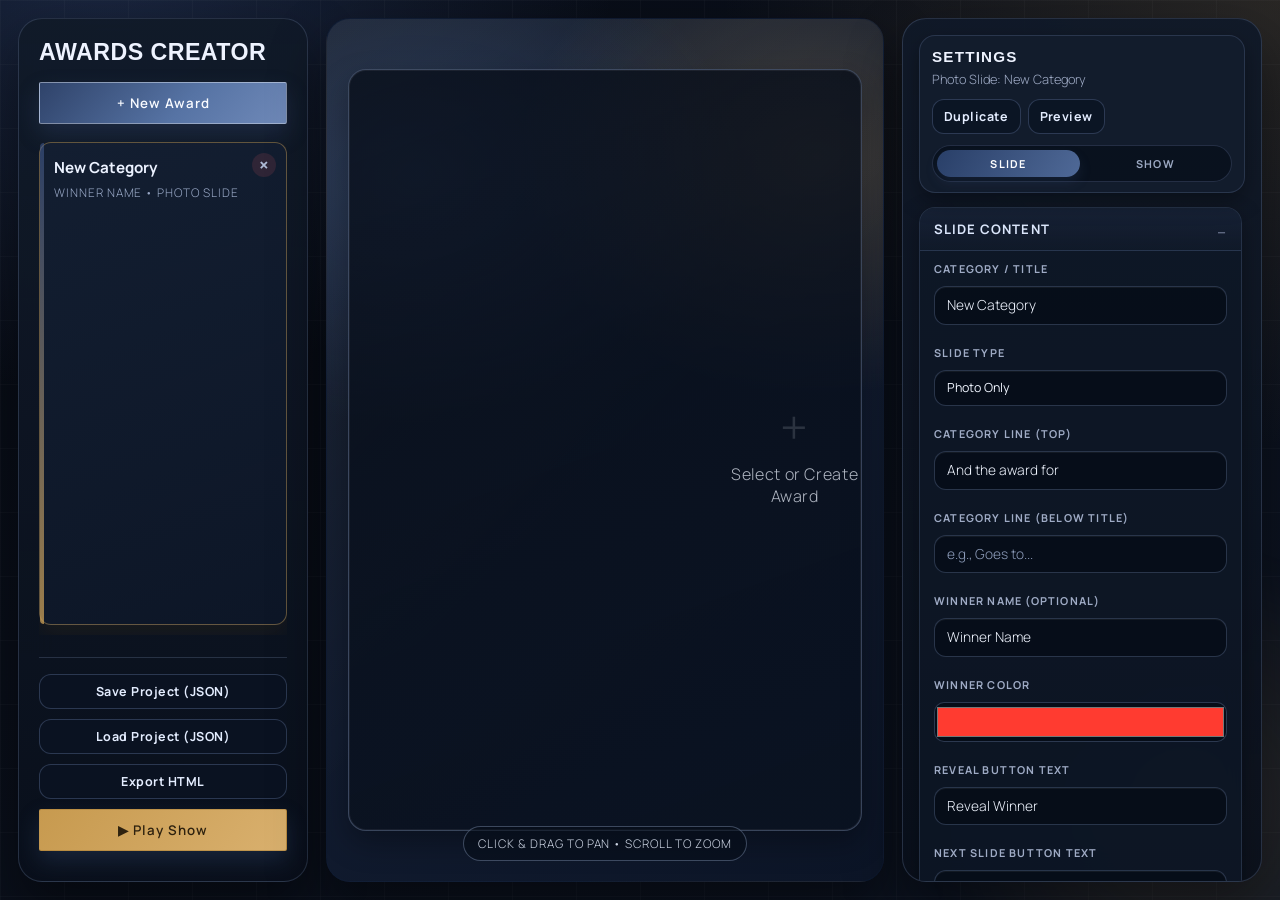
==== commit e190c4ee: "Revamp app layout with dark mode" ====
--- a/index.html
+++ b/index.html
@@ -4,10 +4,10 @@
     <meta charset="UTF-8">
     <meta name="viewport" content="width=device-width, initial-scale=1.0">
     <title>Premier Award Creator</title>
-    <!-- Importing a sleek, lightweight font -->
+    <!-- Premium typography -->
     <link rel="preconnect" href="https://fonts.googleapis.com">
     <link rel="preconnect" href="https://fonts.gstatic.com" crossorigin>
-    <link href="https://fonts.googleapis.com/css2?family=Montserrat:wght@200;300;400;600&display=swap" rel="stylesheet">
+    <link href="https://fonts.googleapis.com/css2?family=Manrope:wght@300;400;500;600;700;800&family=Playfair+Display:wght@500;600;700&family=Sora:wght@400;500;600;700&display=swap" rel="stylesheet">
     
     <link id="appStylesheet" rel="stylesheet" href="./styles.css">
 </head>
@@ -21,13 +21,13 @@
         <!-- Left Sidebar -->
         <aside class="sidebar">
             <h1 class="app-title">AWARDS CREATOR</h1>
-            <button class="btn-primary" style="width:100%; margin-bottom:20px;" onclick="createNewAward()">+ New Award</button>
+            <button class="btn-primary sidebar-primary-action" onclick="createNewAward()">+ New Award</button>
             
             <div class="award-list" id="awardList">
                 <!-- List items injected here -->
             </div>
 
-	            <div style="margin-top: auto; padding-top:20px; border-top: 1px solid var(--border-color);">
+	            <div class="sidebar-footer">
                 <button class="btn-secondary" style="width:100%; margin-bottom:10px;" onclick="exportProjectAsJson()">
                     Save Project (JSON)
                 </button>
@@ -38,7 +38,7 @@
                 <button id="exportBtn" class="btn-secondary" style="width:100%; margin-bottom:10px;" onclick="exportShowAsHtml()">
                     Export HTML
                 </button>
-                <button class="btn-primary" style="width:100%; margin-bottom:10px; background: #fff;" onclick="playShow()">
+                <button class="btn-primary btn-play-show" style="width:100%; margin-bottom:10px;" onclick="playShow()">
                     ▶ Play Show
                 </button>
             </div>
--- a/styles.css
+++ b/styles.css
@@ -1401,3 +1401,1107 @@
             .sidebar, .controls-panel { height: auto; border: none; }
             .image-container { height: 300px; width: 100%; }
         }
+
+/* ===== Premium Editor + Player Redesign Overrides ===== */
+:root {
+    --font-main: "Manrope", "Avenir Next", "Segoe UI", sans-serif;
+    --font-title: "Playfair Display", Georgia, serif;
+    --font-subtitle: "Sora", "Avenir Next", "Segoe UI", sans-serif;
+    --font-winner: "Playfair Display", Georgia, serif;
+
+    --bg-color: #0b111b;
+    --surface-color: #121a27;
+    --surface-hover: #1a2538;
+    --accent-color: #cba057;
+    --accent-dim: #8f6c35;
+
+    --ui-bg: #ecf0f7;
+    --ui-bg-alt: #dde3ee;
+    --ui-surface: rgba(255, 255, 255, 0.88);
+    --ui-surface-strong: rgba(255, 255, 255, 0.96);
+    --ui-border: rgba(13, 21, 38, 0.12);
+    --ui-border-strong: rgba(13, 21, 38, 0.2);
+    --ui-text-primary: #141b2b;
+    --ui-text-secondary: #596179;
+    --ui-shadow-lg: 0 24px 56px rgba(18, 29, 53, 0.16);
+    --ui-shadow-md: 0 14px 28px rgba(18, 29, 53, 0.11);
+    --ui-shadow-sm: 0 6px 16px rgba(18, 29, 53, 0.08);
+    --ui-radius-lg: 24px;
+    --ui-radius-md: 16px;
+    --ui-radius-sm: 12px;
+    --ui-ring: 0 0 0 3px rgba(203, 160, 87, 0.18);
+}
+
+* {
+    scrollbar-width: thin;
+    scrollbar-color: rgba(103, 122, 158, 0.44) transparent;
+}
+
+*::-webkit-scrollbar {
+    width: 10px;
+    height: 10px;
+}
+
+*::-webkit-scrollbar-track {
+    background: transparent;
+}
+
+*::-webkit-scrollbar-thumb {
+    background: rgba(103, 122, 158, 0.44);
+    border-radius: 999px;
+}
+
+body {
+    font-family: var(--font-main);
+    color: var(--ui-text-primary);
+    background:
+        radial-gradient(48rem 40rem at 10% -8%, rgba(143, 172, 231, 0.22), transparent 70%),
+        radial-gradient(50rem 40rem at 98% 2%, rgba(211, 181, 127, 0.2), transparent 68%),
+        linear-gradient(140deg, var(--ui-bg), var(--ui-bg-alt));
+}
+
+body::before,
+body::after {
+    content: "";
+    position: fixed;
+    pointer-events: none;
+    z-index: 0;
+}
+
+body::before {
+    inset: 0;
+    background-image: linear-gradient(rgba(255, 255, 255, 0.35) 1px, transparent 1px), linear-gradient(90deg, rgba(255, 255, 255, 0.35) 1px, transparent 1px);
+    background-size: 64px 64px;
+    opacity: 0.22;
+}
+
+body::after {
+    width: 32rem;
+    height: 32rem;
+    right: -10rem;
+    bottom: -10rem;
+    border-radius: 50%;
+    background: radial-gradient(circle at center, rgba(82, 114, 178, 0.23), transparent 70%);
+    filter: blur(18px);
+}
+
+.hidden {
+    display: none !important;
+}
+
+#editor-app {
+    position: relative;
+    z-index: 1;
+    display: grid;
+    grid-template-columns: minmax(260px, 320px) minmax(0, 1fr) minmax(330px, 410px);
+    grid-template-areas: "sidebar preview controls";
+    gap: 18px;
+    height: 100vh;
+    padding: 18px;
+}
+
+#editor-app > .sidebar,
+#editor-app > .preview-area,
+#editor-app > .controls-panel {
+    animation: panelIn 0.75s cubic-bezier(0.2, 0.9, 0.22, 1) both;
+}
+
+#editor-app > .preview-area {
+    animation-delay: 0.08s;
+}
+
+#editor-app > .controls-panel {
+    animation-delay: 0.16s;
+}
+
+@keyframes panelIn {
+    from {
+        opacity: 0;
+        transform: translateY(18px) scale(0.985);
+    }
+    to {
+        opacity: 1;
+        transform: translateY(0) scale(1);
+    }
+}
+
+.sidebar,
+.controls-panel,
+.preview-area {
+    border-radius: var(--ui-radius-lg);
+    border: 1px solid var(--ui-border);
+    box-shadow: var(--ui-shadow-lg);
+    backdrop-filter: blur(18px);
+    -webkit-backdrop-filter: blur(18px);
+    overflow: hidden;
+}
+
+.sidebar,
+.controls-panel {
+    background: linear-gradient(180deg, var(--ui-surface-strong), var(--ui-surface));
+}
+
+.sidebar {
+    grid-area: sidebar;
+    border-right: 1px solid var(--ui-border);
+    padding: 20px;
+    gap: 14px;
+}
+
+.app-title {
+    margin-bottom: 2px;
+    font-family: var(--font-title);
+    font-size: clamp(1.45rem, 1.8vw, 1.85rem);
+    font-weight: 600;
+    letter-spacing: 0.02em;
+    color: #1d273b;
+    text-transform: none;
+}
+
+.sidebar-primary-action {
+    width: 100%;
+    margin-bottom: 4px;
+}
+
+.sidebar-footer {
+    margin-top: auto;
+    padding-top: 16px;
+    border-top: 1px solid var(--ui-border);
+}
+
+.award-list {
+    margin-bottom: 8px;
+    display: grid;
+    gap: 10px;
+}
+
+.award-item {
+    background: linear-gradient(160deg, rgba(255, 255, 255, 0.94), rgba(245, 248, 252, 0.9));
+    border: 1px solid transparent;
+    border-radius: var(--ui-radius-sm);
+    padding: 14px 40px 14px 14px;
+    box-shadow: var(--ui-shadow-sm);
+}
+
+.award-item::before {
+    content: "";
+    position: absolute;
+    inset: 0 auto 0 0;
+    width: 4px;
+    border-radius: 12px 0 0 12px;
+    background: linear-gradient(180deg, rgba(67, 94, 151, 0.52), rgba(203, 160, 87, 0.75));
+    opacity: 0;
+    transition: opacity 0.2s ease;
+}
+
+.award-item:hover {
+    border-color: var(--ui-border-strong);
+    transform: translateY(-1px);
+}
+
+.award-item.active {
+    border-color: rgba(203, 160, 87, 0.45);
+    box-shadow: 0 10px 24px rgba(107, 75, 26, 0.16);
+}
+
+.award-item.active::before,
+.award-item:hover::before {
+    opacity: 1;
+}
+
+.award-item h4 {
+    font-weight: 700;
+    font-size: 0.95rem;
+    margin-bottom: 6px;
+    color: #161f31;
+}
+
+.award-item p {
+    color: #64708a;
+    font-size: 0.74rem;
+    text-transform: uppercase;
+    letter-spacing: 0.08em;
+}
+
+.delete-btn {
+    color: #b14c56;
+    background: rgba(177, 76, 86, 0.09);
+    border-radius: 999px;
+    width: 24px;
+    height: 24px;
+    display: inline-flex;
+    align-items: center;
+    justify-content: center;
+    opacity: 0;
+}
+
+.award-item:hover .delete-btn,
+.award-item.active .delete-btn {
+    opacity: 1;
+}
+
+.preview-area {
+    grid-area: preview;
+    border: 1px solid rgba(18, 36, 70, 0.24);
+    background:
+        radial-gradient(34rem 26rem at 16% 18%, rgba(75, 113, 184, 0.28), transparent 60%),
+        radial-gradient(30rem 24rem at 88% 16%, rgba(206, 168, 107, 0.26), transparent 62%),
+        linear-gradient(145deg, #0b1321, #111b2f 58%, #0c1527);
+}
+
+.preview-area::before {
+    content: "";
+    position: absolute;
+    inset: 0;
+    background: linear-gradient(135deg, rgba(255, 255, 255, 0.08), transparent 55%);
+    pointer-events: none;
+}
+
+.image-container {
+    width: calc(100% - 64px);
+    height: calc(100% - 100px);
+    border-radius: calc(var(--ui-radius-lg) - 6px);
+    border: 1px solid rgba(170, 193, 234, 0.3);
+    background: linear-gradient(160deg, rgba(7, 13, 24, 0.76), rgba(10, 18, 32, 0.82));
+    box-shadow: inset 0 0 0 1px rgba(255, 255, 255, 0.06), 0 12px 30px rgba(0, 0, 0, 0.3);
+}
+
+.image-container.drag-over {
+    border-color: rgba(203, 160, 87, 0.8);
+    box-shadow: 0 0 0 4px rgba(203, 160, 87, 0.18), inset 0 0 0 1px rgba(255, 255, 255, 0.06), 0 14px 30px rgba(0, 0, 0, 0.35);
+}
+
+.preview-image {
+    border-radius: 10px;
+}
+
+#placeholderText {
+    color: rgba(238, 244, 255, 0.72) !important;
+    text-align: center;
+    gap: 4px;
+    letter-spacing: 0.04em;
+}
+
+.overlay-controls-hint {
+    bottom: 20px;
+    color: rgba(232, 240, 255, 0.88);
+    font-size: 0.74rem;
+    letter-spacing: 0.08em;
+    text-transform: uppercase;
+    background: rgba(7, 13, 24, 0.56);
+    border: 1px solid rgba(170, 193, 234, 0.32);
+    border-radius: 999px;
+    padding: 8px 14px;
+}
+
+.controls-panel {
+    grid-area: controls;
+    border-left: 1px solid var(--ui-border);
+    padding: 16px;
+    color: var(--ui-text-primary);
+}
+
+.panel-header {
+    background: rgba(255, 255, 255, 0.78);
+    border: 1px solid var(--ui-border);
+    border-radius: var(--ui-radius-md);
+    box-shadow: var(--ui-shadow-sm);
+    padding: 12px 12px 10px;
+    margin-bottom: 14px;
+}
+
+.panel-title {
+    font-family: var(--font-subtitle);
+    font-size: 0.95rem;
+    font-weight: 700;
+    letter-spacing: 0.08em;
+    color: #202a3d;
+}
+
+.panel-meta {
+    margin-top: 5px;
+    color: var(--ui-text-secondary);
+}
+
+.panel-actions {
+    margin-top: 11px;
+    gap: 7px;
+}
+
+.mode-toggle {
+    margin-top: 11px;
+    border-radius: 999px;
+    border: 1px solid rgba(72, 93, 129, 0.22);
+    background: rgba(230, 237, 248, 0.7);
+    padding: 4px;
+}
+
+.mode-btn {
+    color: #6a7388;
+    font-size: 0.68rem;
+    font-weight: 700;
+    letter-spacing: 0.12em;
+}
+
+.mode-btn.active {
+    color: #fff;
+    background: linear-gradient(120deg, #293f68, #4f6997);
+    box-shadow: 0 6px 12px rgba(52, 73, 110, 0.24);
+}
+
+.panel-body {
+    padding-right: 3px;
+}
+
+.control-section {
+    border-radius: var(--ui-radius-md);
+    border: 1px solid var(--ui-border);
+    background: rgba(255, 255, 255, 0.78);
+    box-shadow: var(--ui-shadow-sm);
+    margin-bottom: 14px;
+    overflow: hidden;
+}
+
+.control-section summary {
+    border-bottom: 1px solid rgba(21, 34, 60, 0.08);
+    font-size: 0.82rem;
+    font-weight: 700;
+    letter-spacing: 0.08em;
+    text-transform: uppercase;
+    color: #2a3751;
+    padding: 12px 14px;
+}
+
+.control-section summary::after {
+    font-size: 1.05rem;
+    color: #5d6780;
+}
+
+.control-section[open] summary {
+    background: linear-gradient(180deg, rgba(241, 245, 253, 0.98), rgba(246, 248, 253, 0.7));
+}
+
+.control-section .control-group {
+    padding: 10px 14px 0;
+}
+
+.control-section .control-group:last-child {
+    padding-bottom: 14px;
+}
+
+.control-subsection {
+    border-radius: 12px;
+    border: 1px solid rgba(30, 50, 87, 0.12);
+    background: rgba(238, 243, 251, 0.72);
+}
+
+.control-subsection summary {
+    color: #4e5a73;
+    border-bottom-color: rgba(30, 50, 87, 0.12);
+}
+
+.control-label,
+.overlay-item-label,
+.overlay-item-toggle,
+.overlay-empty,
+.top3-label-caption {
+    color: #58637b;
+}
+
+.control-label {
+    font-size: 0.68rem;
+    font-weight: 700;
+    letter-spacing: 0.11em;
+}
+
+.toggle-row {
+    color: #49566f;
+    font-size: 0.84rem;
+}
+
+input[type="text"],
+input[type="number"],
+select,
+.controls-panel select,
+.controls-panel input[type="number"],
+.controls-panel input[type="text"],
+.overlay-item input[type="number"],
+.overlay-item select,
+.overlay-item input[type="text"] {
+    appearance: none;
+    -webkit-appearance: none;
+    border-radius: 12px;
+    border: 1px solid rgba(33, 49, 81, 0.18) !important;
+    background: rgba(255, 255, 255, 0.92) !important;
+    color: #172135 !important;
+    padding: 10px 12px !important;
+    font-family: var(--font-main) !important;
+    line-height: 1.2;
+    box-shadow: inset 0 1px 0 rgba(255, 255, 255, 0.75);
+}
+
+input[type="text"]::placeholder,
+input[type="number"]::placeholder {
+    color: #8a93a8;
+}
+
+input[type="text"]:focus,
+input[type="number"]:focus,
+select:focus,
+.overlay-editor:focus {
+    outline: none;
+    border-color: rgba(98, 125, 174, 0.62) !important;
+    box-shadow: var(--ui-ring);
+}
+
+input[type="color"],
+.overlay-item input[type="color"],
+.controls-panel input[type="color"] {
+    border-radius: 10px;
+    border: 1px solid rgba(33, 49, 81, 0.2) !important;
+    background: #fff !important;
+}
+
+input[type="checkbox"] {
+    accent-color: #3a578c;
+}
+
+input[type="range"]::-webkit-slider-runnable-track {
+    height: 6px;
+    border-radius: 999px;
+    background: linear-gradient(90deg, rgba(70, 103, 162, 0.28), rgba(203, 160, 87, 0.34));
+}
+
+input[type="range"]::-webkit-slider-thumb {
+    height: 18px;
+    width: 18px;
+    margin-top: -6px;
+    border: 2px solid rgba(255, 255, 255, 0.95);
+    box-shadow: 0 4px 10px rgba(40, 62, 103, 0.3);
+    background: linear-gradient(140deg, #344d7b, #5a77a7);
+}
+
+input[type="range"]::-moz-range-track {
+    height: 6px;
+    border-radius: 999px;
+    background: linear-gradient(90deg, rgba(70, 103, 162, 0.28), rgba(203, 160, 87, 0.34));
+}
+
+input[type="range"]::-moz-range-thumb {
+    border: 2px solid rgba(255, 255, 255, 0.95);
+    box-shadow: 0 4px 10px rgba(40, 62, 103, 0.3);
+    background: linear-gradient(140deg, #344d7b, #5a77a7);
+}
+
+button {
+    border-radius: 12px;
+    font-weight: 700;
+    letter-spacing: 0.03em;
+}
+
+.btn-primary {
+    border: 1px solid rgba(255, 255, 255, 0.38);
+    background: linear-gradient(132deg, #2f436a, #5673a4 58%, #6f89b8);
+    color: #f9fbff;
+    text-transform: none;
+    padding: 11px 14px;
+    box-shadow: 0 10px 22px rgba(55, 77, 116, 0.33);
+}
+
+.btn-primary:hover {
+    background: linear-gradient(132deg, #344c78, #6081b9 58%, #7f98c4);
+    color: #ffffff;
+    transform: translateY(-1px);
+    box-shadow: 0 14px 26px rgba(55, 77, 116, 0.38);
+}
+
+.btn-secondary {
+    border-radius: 12px;
+    border: 1px solid rgba(34, 52, 86, 0.22);
+    background: rgba(255, 255, 255, 0.8);
+    color: #263149;
+    font-size: 0.78rem;
+    font-weight: 700;
+    letter-spacing: 0.04em;
+    text-transform: none;
+    padding: 8px 11px;
+}
+
+.btn-secondary:hover {
+    border-color: rgba(52, 81, 131, 0.45);
+    color: #1f2a43;
+    background: rgba(255, 255, 255, 0.95);
+    transform: translateY(-1px);
+}
+
+.btn-icon {
+    color: #5f6980;
+}
+
+.btn-icon:hover {
+    color: #253556;
+}
+
+.btn-mini {
+    border-color: rgba(28, 44, 75, 0.2);
+    color: #4d5870;
+    background: rgba(255, 255, 255, 0.86);
+}
+
+.btn-mini:hover {
+    color: #20345a;
+    border-color: rgba(32, 52, 90, 0.4);
+}
+
+.btn-play-show {
+    background: linear-gradient(128deg, #c79a4f, #d9b06e);
+    border-color: rgba(162, 117, 42, 0.42);
+    color: #2e220f;
+}
+
+.btn-play-show:hover {
+    background: linear-gradient(128deg, #c38f3c, #ddb877);
+    color: #251a09;
+}
+
+.overlay-preview-item,
+.overlay-item,
+.overlay-advanced,
+.overlay-editor {
+    border-radius: 12px;
+}
+
+.overlay-preview-item {
+    border-color: rgba(32, 52, 90, 0.14);
+    background: rgba(255, 255, 255, 0.75);
+    color: #59637d;
+}
+
+.overlay-preview-title {
+    color: #243251;
+}
+
+.overlay-toolbar button {
+    border-radius: 10px;
+    border-color: rgba(32, 52, 90, 0.2);
+    color: #4f5c75;
+    background: rgba(255, 255, 255, 0.84);
+}
+
+.overlay-toolbar button:hover {
+    border-color: rgba(38, 60, 102, 0.4);
+    color: #1f345c;
+}
+
+.overlay-editor {
+    border: 1px solid rgba(33, 49, 81, 0.18);
+    background: rgba(255, 255, 255, 0.92);
+    color: #1a2437;
+    box-shadow: inset 0 1px 0 rgba(255, 255, 255, 0.72);
+}
+
+.overlay-modal-backdrop {
+    background: rgba(6, 12, 24, 0.58);
+    backdrop-filter: blur(8px);
+    -webkit-backdrop-filter: blur(8px);
+}
+
+.overlay-modal-card {
+    border-radius: 20px;
+    border-color: rgba(120, 137, 170, 0.28);
+    background: linear-gradient(180deg, rgba(251, 252, 255, 0.96), rgba(243, 246, 252, 0.93));
+    box-shadow: 0 26px 58px rgba(11, 20, 38, 0.3);
+}
+
+.overlay-modal-header {
+    border-bottom-color: rgba(31, 48, 78, 0.14);
+}
+
+.overlay-modal-title {
+    color: #253759;
+    font-family: var(--font-subtitle);
+    letter-spacing: 0.08em;
+}
+
+.overlay-modal-meta {
+    color: #59637b;
+}
+
+#player-app {
+    background:
+        radial-gradient(32rem 24rem at 14% 18%, rgba(160, 181, 217, 0.2), transparent 62%),
+        radial-gradient(30rem 24rem at 86% 12%, rgba(206, 171, 111, 0.17), transparent 68%),
+        var(--stage-bg, #0b111b);
+    overflow: hidden;
+}
+
+#player-app::before {
+    content: "";
+    position: absolute;
+    inset: 0;
+    pointer-events: none;
+    background: linear-gradient(180deg, rgba(255, 255, 255, 0.08), transparent 35%, rgba(0, 0, 0, 0.3));
+}
+
+.photo-stage::after {
+    content: "";
+    position: absolute;
+    inset: 0;
+    background: radial-gradient(circle at 50% 45%, transparent, rgba(0, 0, 0, 0.24));
+    pointer-events: none;
+}
+
+.text-stage {
+    max-width: min(92vw, 1200px);
+    padding: 24px 30px;
+}
+
+.category-label {
+    font-family: var(--font-subtitle);
+    font-weight: 600;
+    letter-spacing: calc(var(--category-tracking, 4px) + 1px);
+    text-shadow: 0 6px 20px rgba(0, 0, 0, 0.4);
+}
+
+.award-title {
+    font-family: var(--font-title);
+    font-weight: 600;
+    letter-spacing: calc(var(--title-tracking, 0px) + 0.5px);
+    line-height: 1.07;
+}
+
+.winner-reveal {
+    font-family: var(--font-winner);
+    font-weight: 600;
+    text-shadow: 0 12px 28px rgba(0, 0, 0, 0.42);
+}
+
+.photo-overlay.has-text {
+    border: 1px solid rgba(255, 255, 255, 0.36);
+    box-shadow: 0 12px 28px rgba(0, 0, 0, 0.34);
+}
+
+.player-controls {
+    right: 28px;
+    bottom: 30px;
+    gap: 12px;
+}
+
+.next-btn {
+    border-radius: 999px;
+    padding: 13px 26px;
+    border: 1px solid rgba(231, 239, 255, 0.34);
+    background: linear-gradient(125deg, rgba(31, 50, 86, 0.88), rgba(52, 75, 116, 0.88));
+    backdrop-filter: blur(10px);
+    -webkit-backdrop-filter: blur(10px);
+    box-shadow: 0 12px 22px rgba(0, 0, 0, 0.28);
+    text-transform: uppercase;
+    letter-spacing: 0.08em;
+    font-size: 0.78rem;
+}
+
+.next-btn:hover {
+    transform: translateY(-1px);
+    color: #ffffff;
+}
+
+.next-btn.is-secondary {
+    padding: 11px 18px;
+    font-size: 0.72rem;
+}
+
+.player-cancel {
+    top: 14px;
+    right: 14px;
+    border-radius: 999px;
+    border: 1px solid rgba(255, 255, 255, 0.32);
+    background: rgba(7, 15, 28, 0.46);
+    color: rgba(240, 244, 255, 0.8);
+    opacity: 0.58;
+}
+
+.player-cancel:hover,
+.player-cancel:focus-visible {
+    opacity: 1;
+}
+
+.auto-advance-bar {
+    height: 4px;
+    background: linear-gradient(90deg, rgba(201, 157, 87, 0.8), rgba(233, 211, 168, 0.95));
+}
+
+.menu-screen {
+    background:
+        radial-gradient(34rem 26rem at 16% 16%, rgba(138, 169, 231, 0.24), transparent 68%),
+        radial-gradient(30rem 24rem at 84% 14%, rgba(204, 174, 117, 0.2), transparent 66%),
+        rgba(8, 14, 24, 0.95);
+    backdrop-filter: blur(8px);
+    -webkit-backdrop-filter: blur(8px);
+}
+
+.menu-title {
+    color: #f2e6cb;
+    font-family: var(--font-title);
+    font-size: clamp(1.9rem, 2.4vw, 2.7rem);
+    letter-spacing: 0.03em;
+}
+
+.menu-grid {
+    gap: 14px;
+}
+
+.menu-tile {
+    border-radius: 16px;
+    border: 1px solid rgba(255, 255, 255, 0.16);
+    background: linear-gradient(170deg, rgba(255, 255, 255, 0.11), rgba(255, 255, 255, 0.04));
+    box-shadow: 0 10px 24px rgba(0, 0, 0, 0.22);
+}
+
+.menu-tile:hover {
+    border-color: rgba(225, 197, 142, 0.6);
+    box-shadow: 0 14px 30px rgba(0, 0, 0, 0.28);
+}
+
+.top3-stage {
+    gap: 20px;
+}
+
+.top3-heading {
+    background: rgba(7, 12, 24, 0.36);
+    border: 1px solid rgba(170, 190, 225, 0.26);
+    border-radius: 18px;
+    padding: 16px 20px;
+    backdrop-filter: blur(6px);
+    -webkit-backdrop-filter: blur(6px);
+}
+
+.top3-teaser-card,
+.top3-slot {
+    border-radius: 16px;
+    border-color: rgba(233, 243, 255, 0.18);
+    background: linear-gradient(165deg, rgba(6, 12, 24, 0.92), rgba(15, 25, 46, 0.92));
+    box-shadow: 0 16px 32px rgba(0, 0, 0, 0.24);
+}
+
+.top3-teaser-card::after {
+    background: linear-gradient(180deg, rgba(7, 14, 27, 0.05), rgba(7, 14, 27, 0.65));
+}
+
+.top3-slot-meta {
+    border-top-color: rgba(239, 245, 255, 0.12);
+    background: rgba(6, 11, 22, 0.72);
+}
+
+.top3-slot-place {
+    color: rgba(226, 237, 255, 0.7);
+}
+
+.top3-slot-name {
+    color: #f9fbff;
+}
+
+.top3-slot.winner {
+    border-color: rgba(217, 184, 124, 0.86);
+    box-shadow: 0 0 0 1px rgba(217, 184, 124, 0.25), 0 0 28px rgba(217, 184, 124, 0.22);
+}
+
+.top3-reveal-place {
+    color: rgba(233, 243, 255, 0.76);
+}
+
+.top3-reveal-name {
+    font-family: var(--font-title);
+}
+
+.toast {
+    border-radius: 999px;
+    border-color: rgba(49, 69, 108, 0.26);
+    background: rgba(255, 255, 255, 0.95);
+    color: #1f2a41;
+    box-shadow: 0 14px 30px rgba(12, 21, 38, 0.18);
+}
+
+@media (max-width: 1360px) {
+    #editor-app {
+        grid-template-columns: minmax(240px, 290px) minmax(0, 1fr) minmax(300px, 360px);
+    }
+
+    .image-container {
+        width: calc(100% - 42px);
+    }
+}
+
+@media (max-width: 1100px) {
+    body {
+        overflow: auto;
+    }
+
+    #editor-app {
+        grid-template-columns: 1fr;
+        grid-template-areas:
+            "preview"
+            "sidebar"
+            "controls";
+        height: auto;
+        min-height: 100vh;
+        overflow: visible;
+        padding: 12px;
+        gap: 12px;
+    }
+
+    .preview-area {
+        min-height: 56vh;
+    }
+
+    .sidebar,
+    .controls-panel,
+    .preview-area {
+        border-radius: 18px;
+    }
+
+    .image-container {
+        width: calc(100% - 24px);
+        height: clamp(260px, 55vh, 460px);
+    }
+
+    .controls-panel {
+        padding: 12px;
+    }
+
+    .panel-header {
+        position: static;
+    }
+}
+
+@media (max-width: 760px) {
+    .app-title {
+        font-size: 1.45rem;
+    }
+
+    .player-controls {
+        bottom: 14px;
+        right: 14px;
+        left: 14px;
+        justify-content: flex-end;
+        flex-wrap: wrap;
+    }
+
+    .next-btn {
+        width: 100%;
+        justify-content: center;
+        padding: 12px 16px;
+    }
+
+    .menu-screen {
+        padding: 20px;
+    }
+
+    .menu-header {
+        flex-direction: column;
+        align-items: flex-start;
+    }
+
+    .top3-teaser,
+    .top3-layout {
+        width: min(96vw, 1200px);
+    }
+
+    .top3-teaser.has-side,
+    .top3-layout.has-side {
+        grid-template-columns: 1fr;
+    }
+}
+
+/* ===== Dark Theme Refinement ===== */
+:root {
+    --ui-bg: #070b14;
+    --ui-bg-alt: #0d1422;
+    --ui-surface: rgba(16, 24, 39, 0.82);
+    --ui-surface-strong: rgba(19, 29, 46, 0.94);
+    --ui-border: rgba(152, 176, 219, 0.2);
+    --ui-border-strong: rgba(174, 198, 238, 0.34);
+    --ui-text-primary: #e8eefb;
+    --ui-text-secondary: #9fabc5;
+    --ui-shadow-lg: 0 26px 56px rgba(0, 0, 0, 0.45);
+    --ui-shadow-sm: 0 8px 22px rgba(0, 0, 0, 0.34);
+    --ui-ring: 0 0 0 3px rgba(203, 160, 87, 0.26);
+}
+
+body {
+    background:
+        radial-gradient(46rem 40rem at 8% -6%, rgba(85, 121, 198, 0.25), transparent 70%),
+        radial-gradient(50rem 40rem at 100% 0%, rgba(203, 160, 87, 0.16), transparent 70%),
+        linear-gradient(140deg, var(--ui-bg), var(--ui-bg-alt));
+}
+
+body::before {
+    opacity: 0.08;
+}
+
+body::after {
+    background: radial-gradient(circle at center, rgba(203, 160, 87, 0.17), transparent 70%);
+}
+
+.sidebar,
+.controls-panel {
+    background: linear-gradient(180deg, rgba(17, 26, 41, 0.97), rgba(10, 16, 28, 0.9));
+}
+
+.app-title,
+.panel-title,
+.overlay-modal-title {
+    color: #eef3ff;
+}
+
+.panel-meta,
+.control-label,
+.overlay-item-label,
+.overlay-item-toggle,
+.overlay-empty,
+.top3-label-caption {
+    color: #9fabc5;
+}
+
+.panel-header {
+    background: rgba(20, 30, 47, 0.78);
+    border-color: rgba(148, 174, 222, 0.18);
+}
+
+.award-item {
+    background: linear-gradient(160deg, rgba(20, 31, 50, 0.94), rgba(14, 23, 40, 0.92));
+    border-color: rgba(129, 158, 210, 0.12);
+}
+
+.award-item h4 {
+    color: #ecf2ff;
+}
+
+.award-item p {
+    color: #99a8c6;
+}
+
+.delete-btn {
+    color: #f08d97;
+    background: rgba(177, 76, 86, 0.18);
+}
+
+.mode-toggle {
+    background: rgba(9, 16, 29, 0.82);
+    border-color: rgba(139, 167, 217, 0.2);
+}
+
+.mode-btn {
+    color: #9ca9c3;
+}
+
+.control-section {
+    background: rgba(15, 24, 40, 0.72);
+    border-color: rgba(129, 156, 204, 0.2);
+}
+
+.control-section summary {
+    color: #dbe6fb;
+    border-bottom-color: rgba(129, 156, 204, 0.16);
+}
+
+.control-section[open] summary {
+    background: linear-gradient(180deg, rgba(24, 35, 56, 0.84), rgba(17, 26, 42, 0.65));
+}
+
+.control-subsection {
+    background: rgba(11, 19, 33, 0.78);
+    border-color: rgba(129, 156, 204, 0.18);
+}
+
+.control-subsection summary {
+    color: #afbdd9;
+    border-bottom-color: rgba(129, 156, 204, 0.16);
+}
+
+input[type="text"],
+input[type="number"],
+select,
+.controls-panel select,
+.controls-panel input[type="number"],
+.controls-panel input[type="text"],
+.overlay-item input[type="number"],
+.overlay-item select,
+.overlay-item input[type="text"] {
+    background: rgba(6, 12, 23, 0.78) !important;
+    border-color: rgba(129, 156, 204, 0.28) !important;
+    color: #f0f5ff !important;
+    box-shadow: inset 0 1px 0 rgba(255, 255, 255, 0.05);
+}
+
+input[type="text"]::placeholder,
+input[type="number"]::placeholder {
+    color: #8e9dbb;
+}
+
+input[type="color"],
+.overlay-item input[type="color"],
+.controls-panel input[type="color"] {
+    border-color: rgba(129, 156, 204, 0.3) !important;
+    background: rgba(6, 12, 23, 0.78) !important;
+}
+
+.btn-secondary,
+.btn-mini,
+.overlay-toolbar button {
+    border-color: rgba(129, 156, 204, 0.28);
+    background: rgba(11, 20, 35, 0.78);
+    color: #e4edff;
+}
+
+.btn-secondary:hover,
+.btn-mini:hover,
+.overlay-toolbar button:hover {
+    border-color: rgba(173, 196, 238, 0.48);
+    background: rgba(18, 30, 50, 0.9);
+    color: #ffffff;
+}
+
+.btn-icon {
+    color: #aebad5;
+}
+
+.btn-icon:hover {
+    color: #f1f6ff;
+}
+
+.overlay-preview-item,
+.overlay-item,
+.overlay-advanced,
+.overlay-editor {
+    border-color: rgba(129, 156, 204, 0.24);
+}
+
+.overlay-preview-item,
+.overlay-item,
+.overlay-advanced {
+    background: rgba(10, 18, 32, 0.74);
+}
+
+.overlay-preview-title {
+    color: #e7efff;
+}
+
+.overlay-editor {
+    background: rgba(6, 12, 23, 0.78);
+    color: #ecf3ff;
+}
+
+.overlay-modal-card {
+    border-color: rgba(129, 156, 204, 0.28);
+    background: linear-gradient(180deg, rgba(14, 22, 38, 0.96), rgba(9, 15, 28, 0.94));
+}
+
+.overlay-modal-meta {
+    color: #9fabc5;
+}
+
+.toast {
+    border-color: rgba(173, 196, 238, 0.42);
+    background: rgba(10, 17, 30, 0.94);
+    color: #edf3ff;
+}
